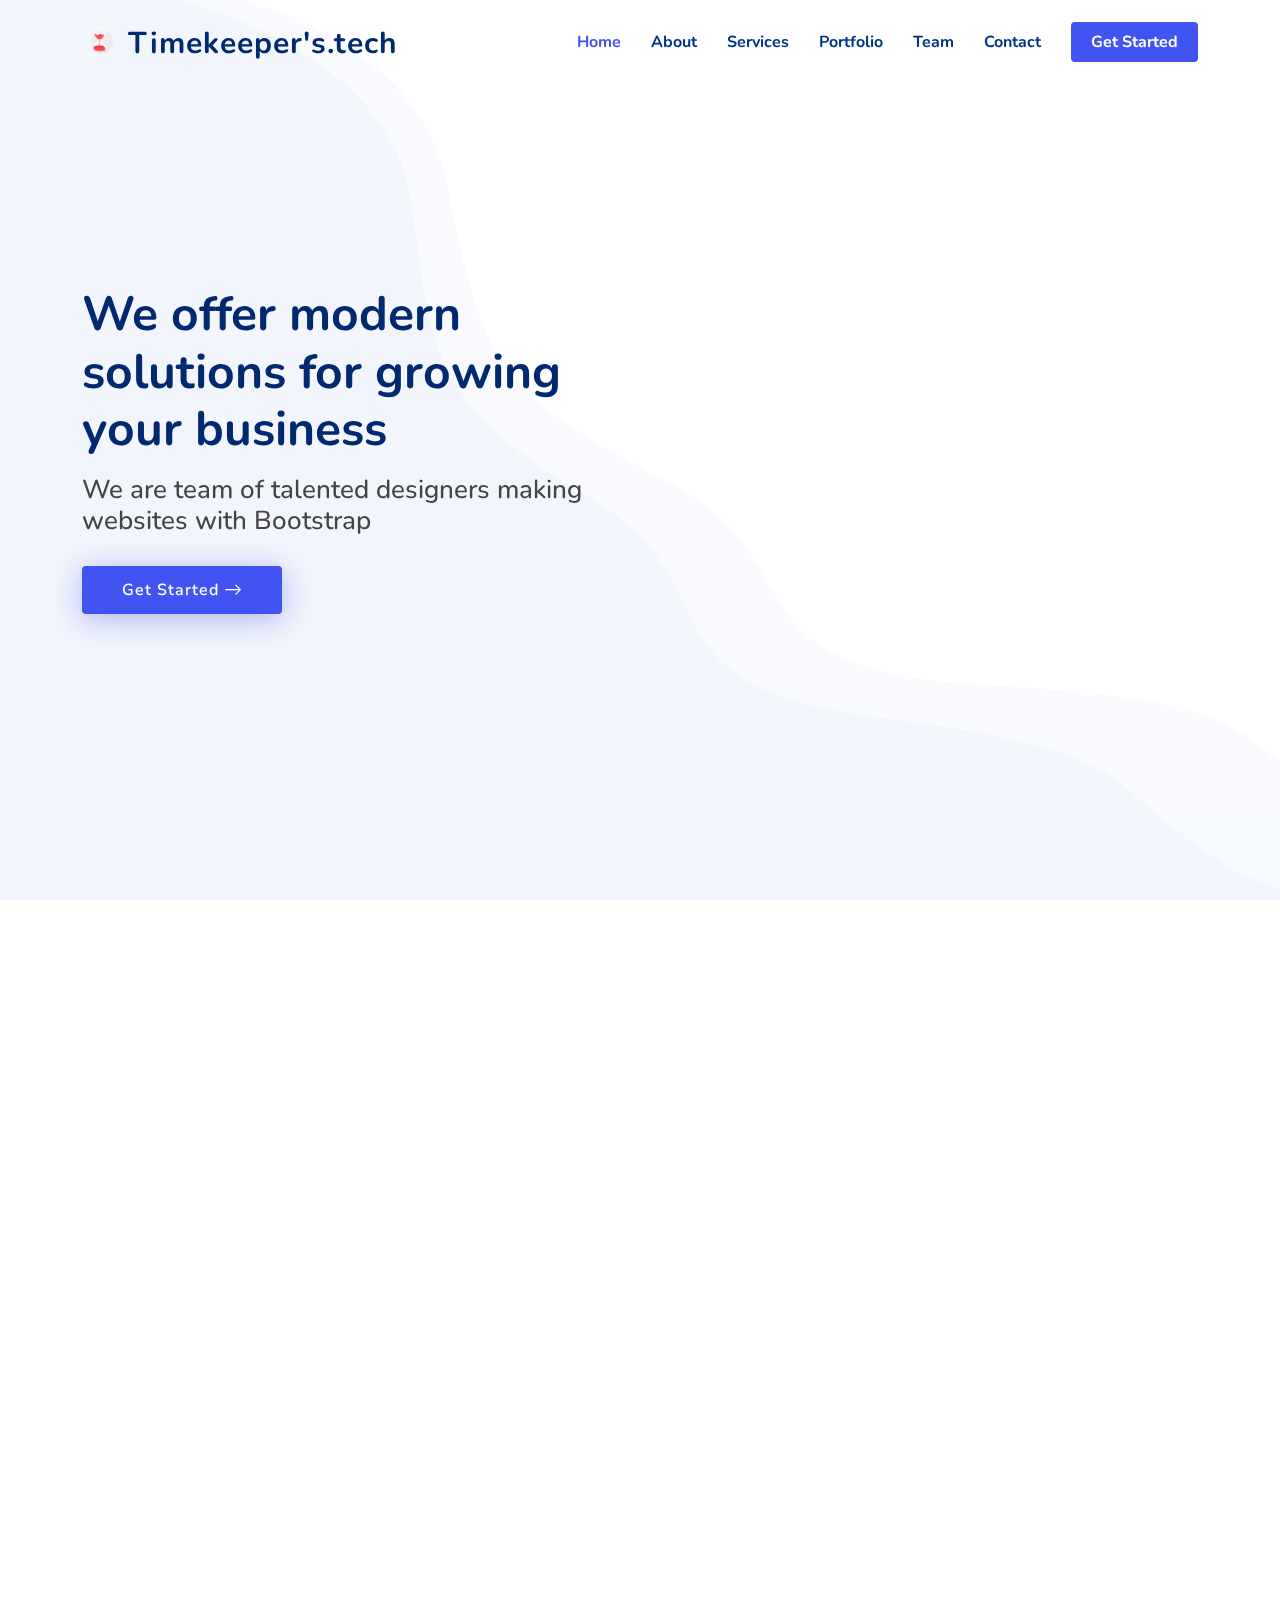
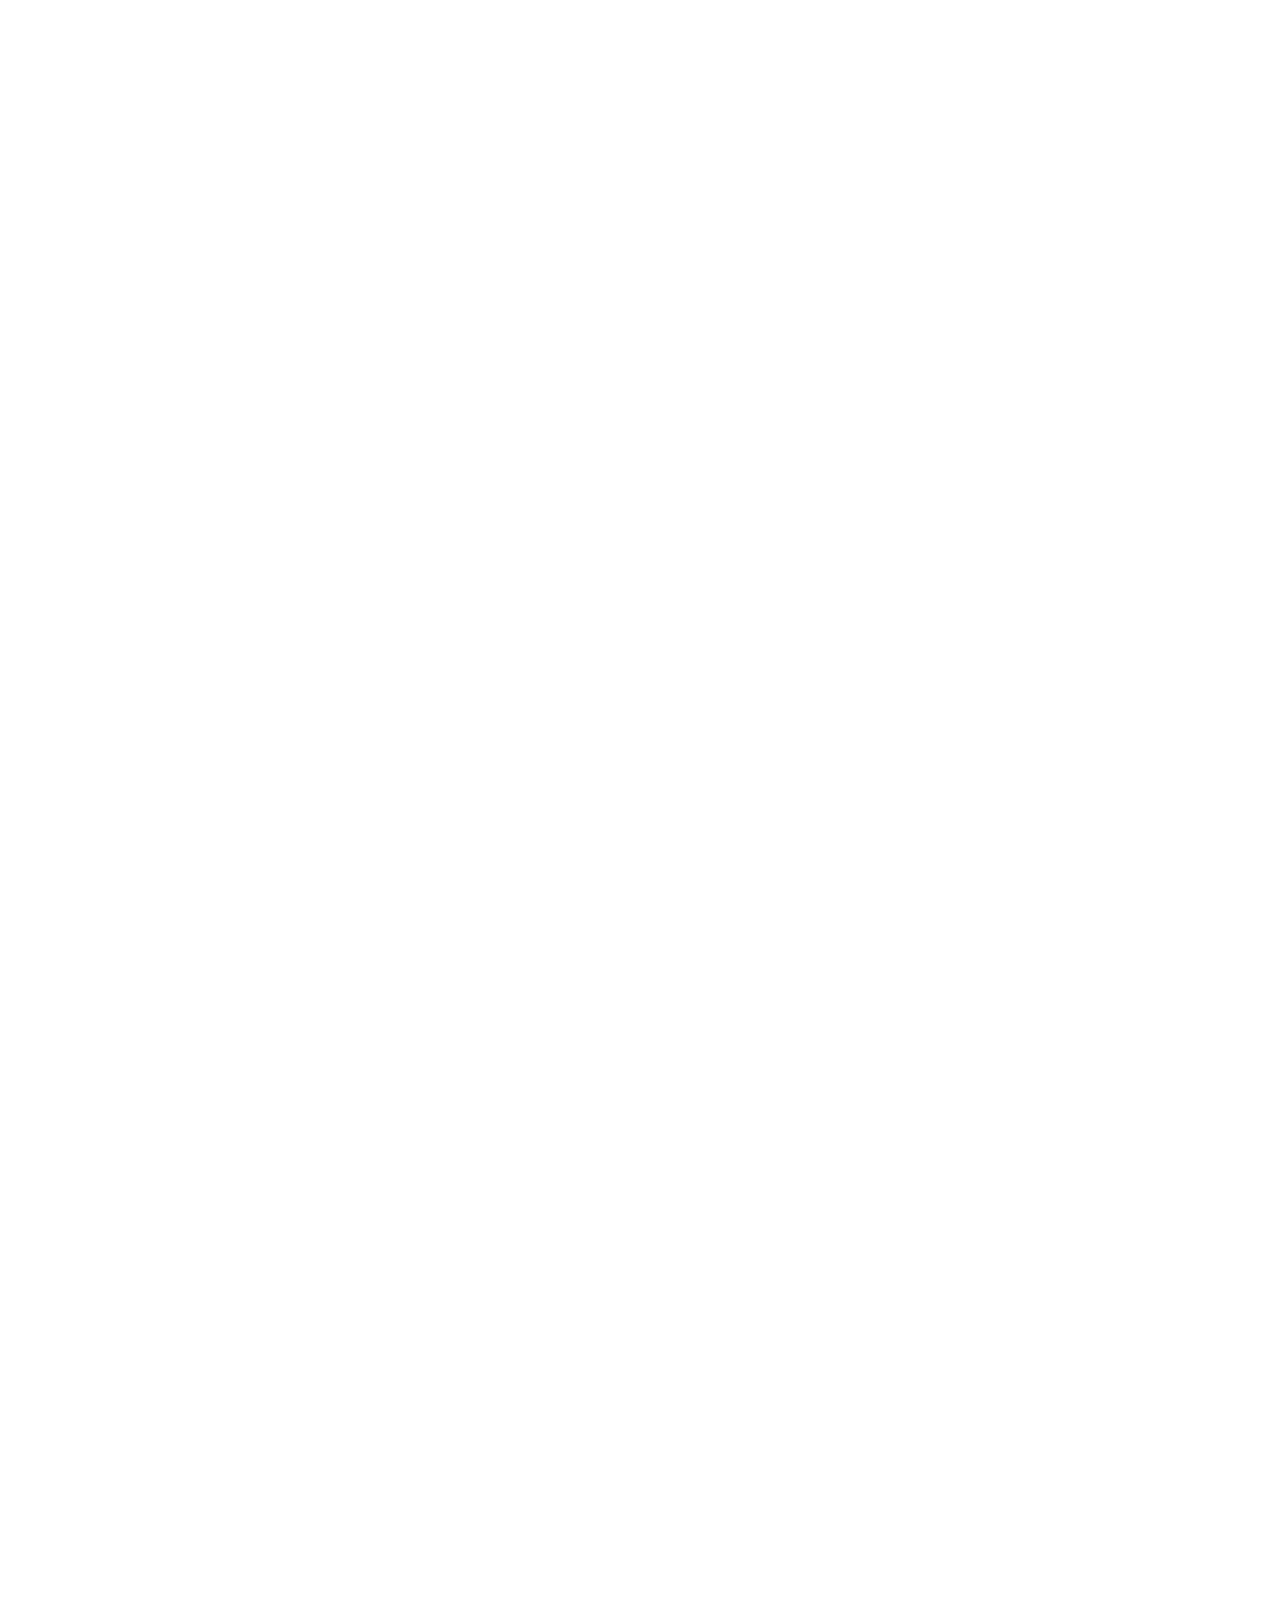
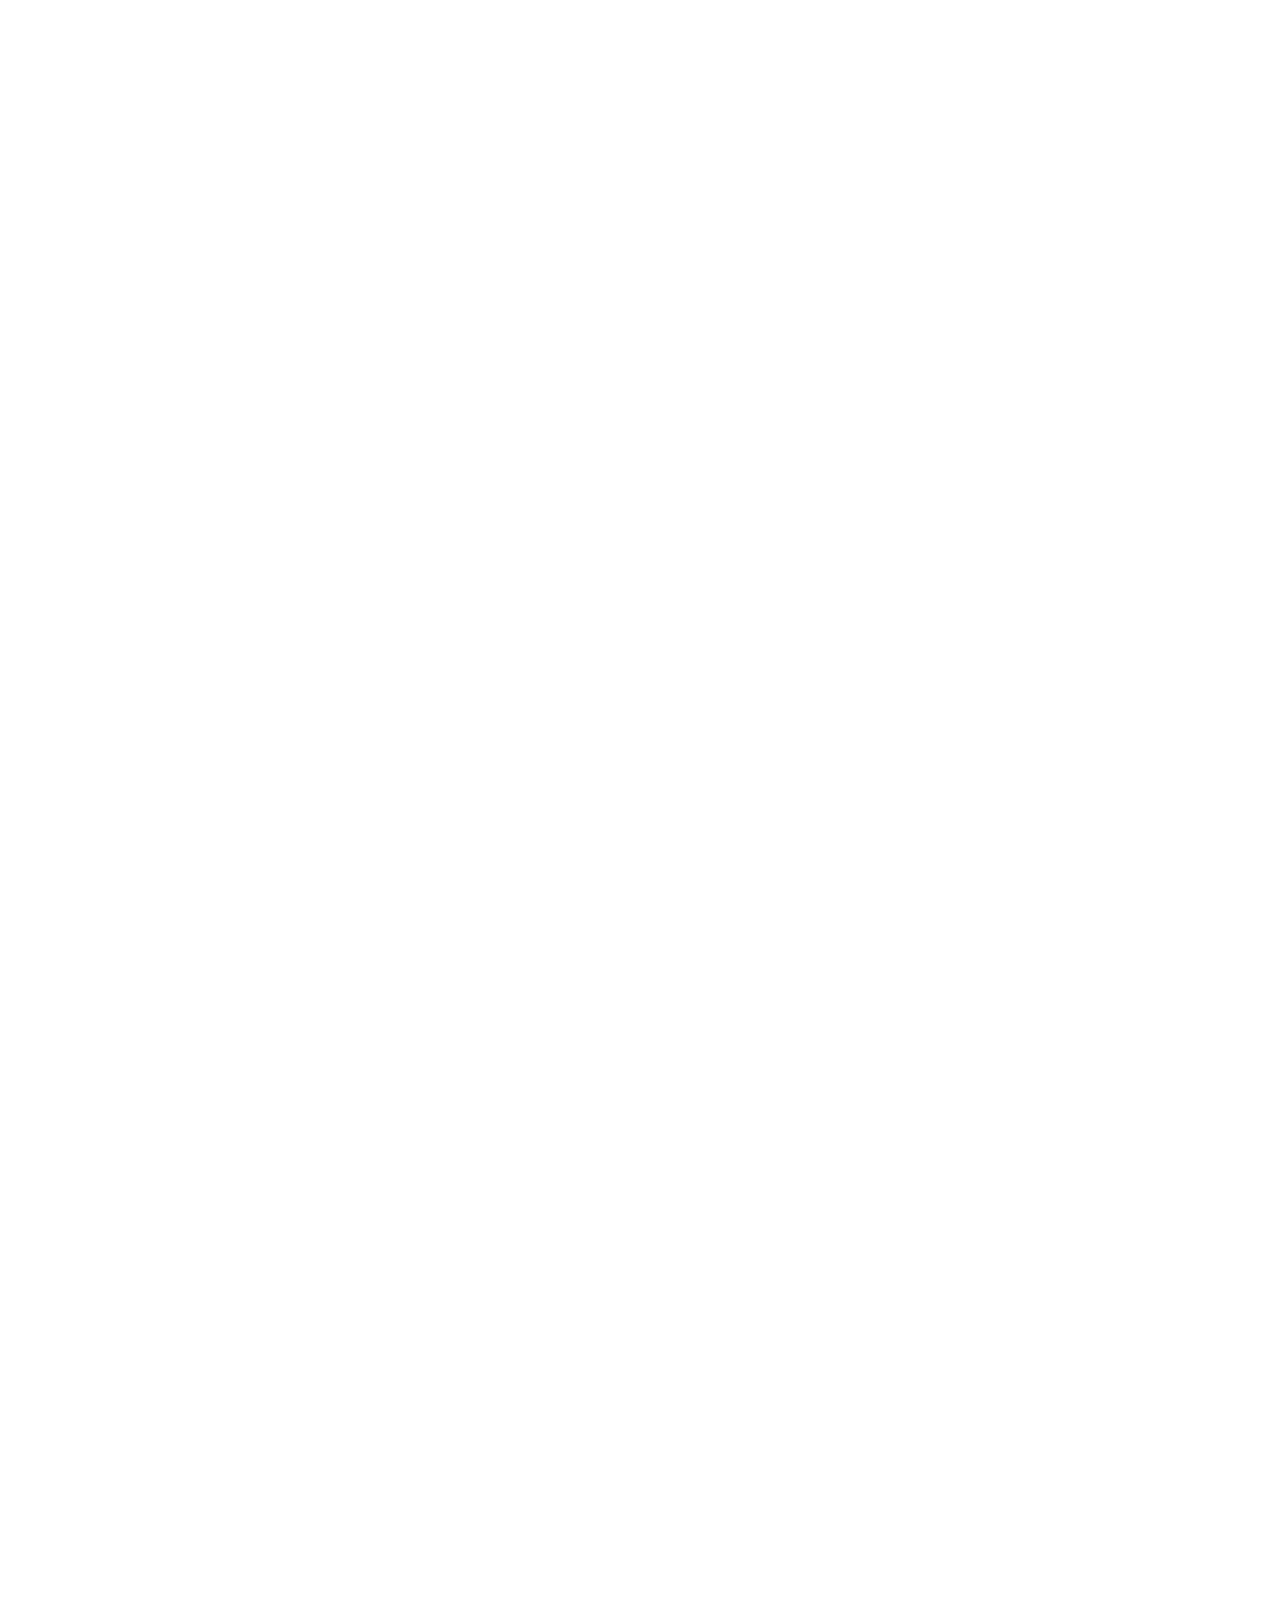
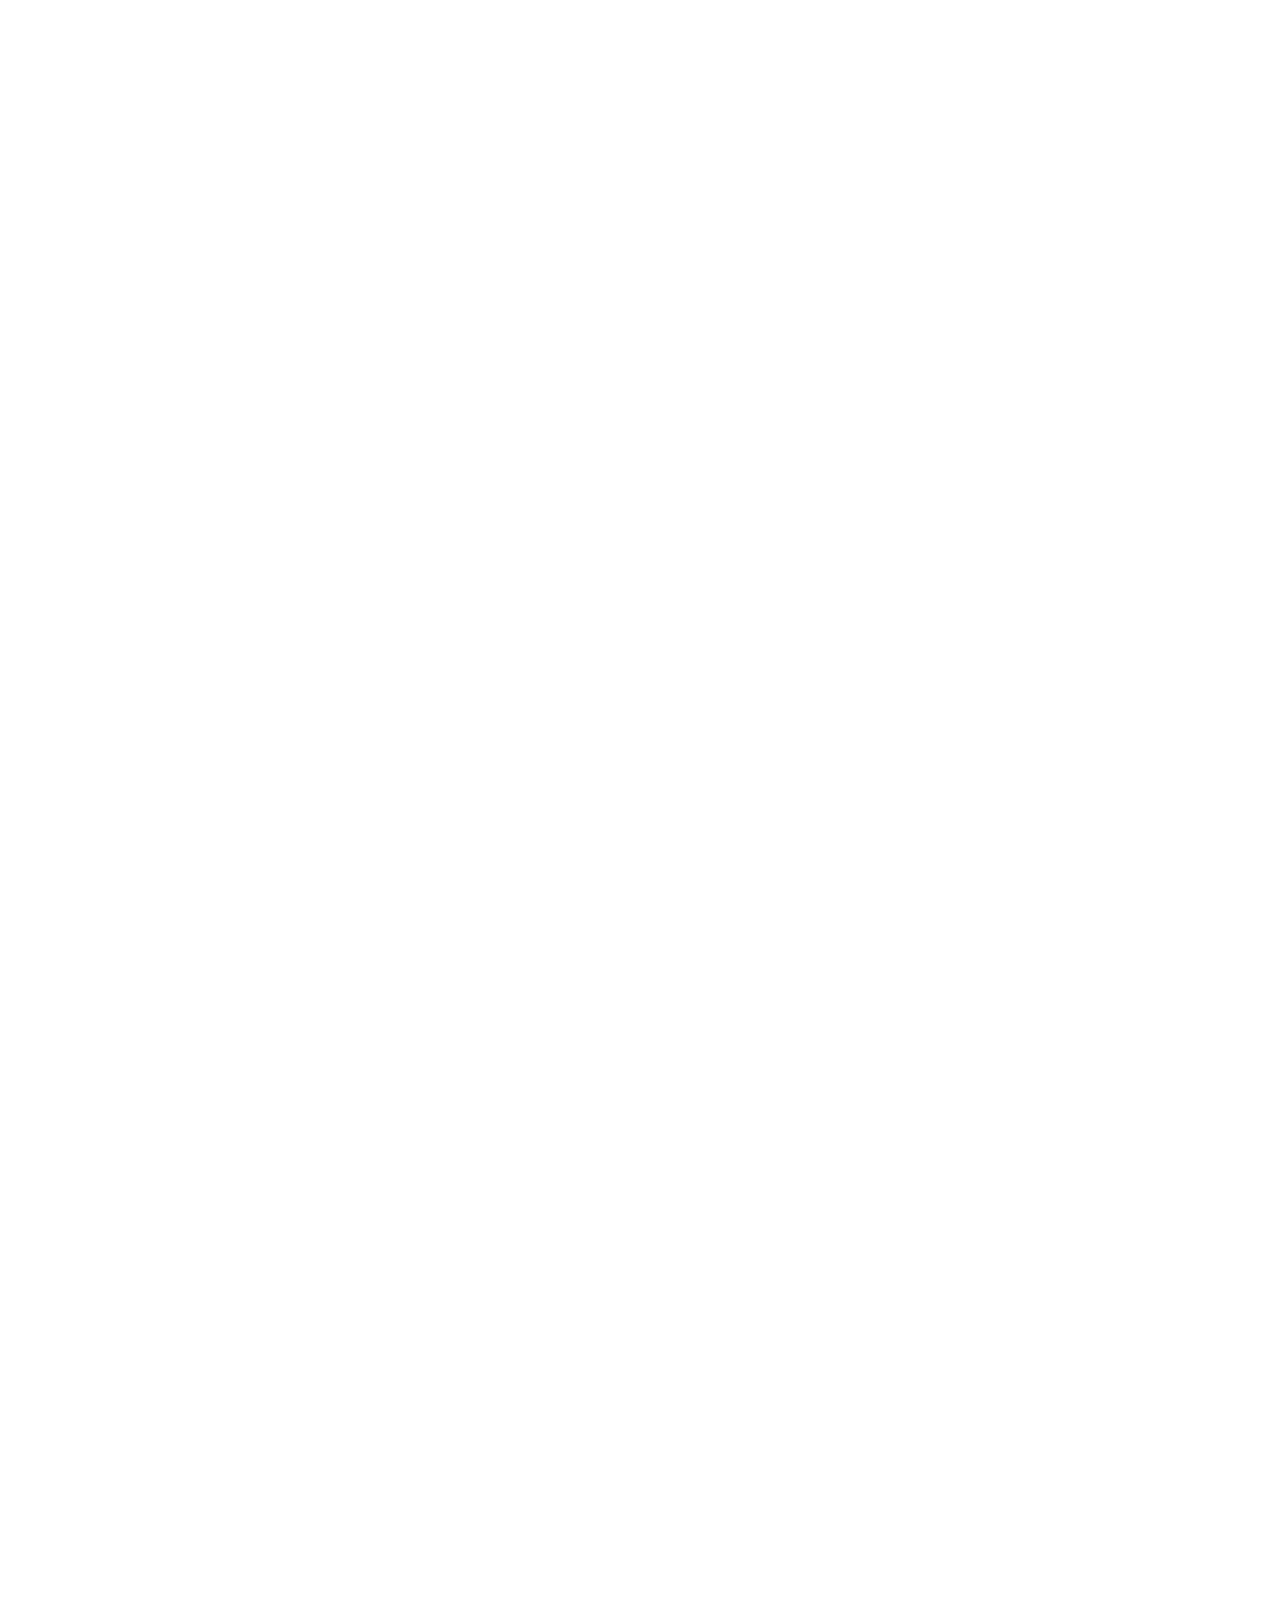
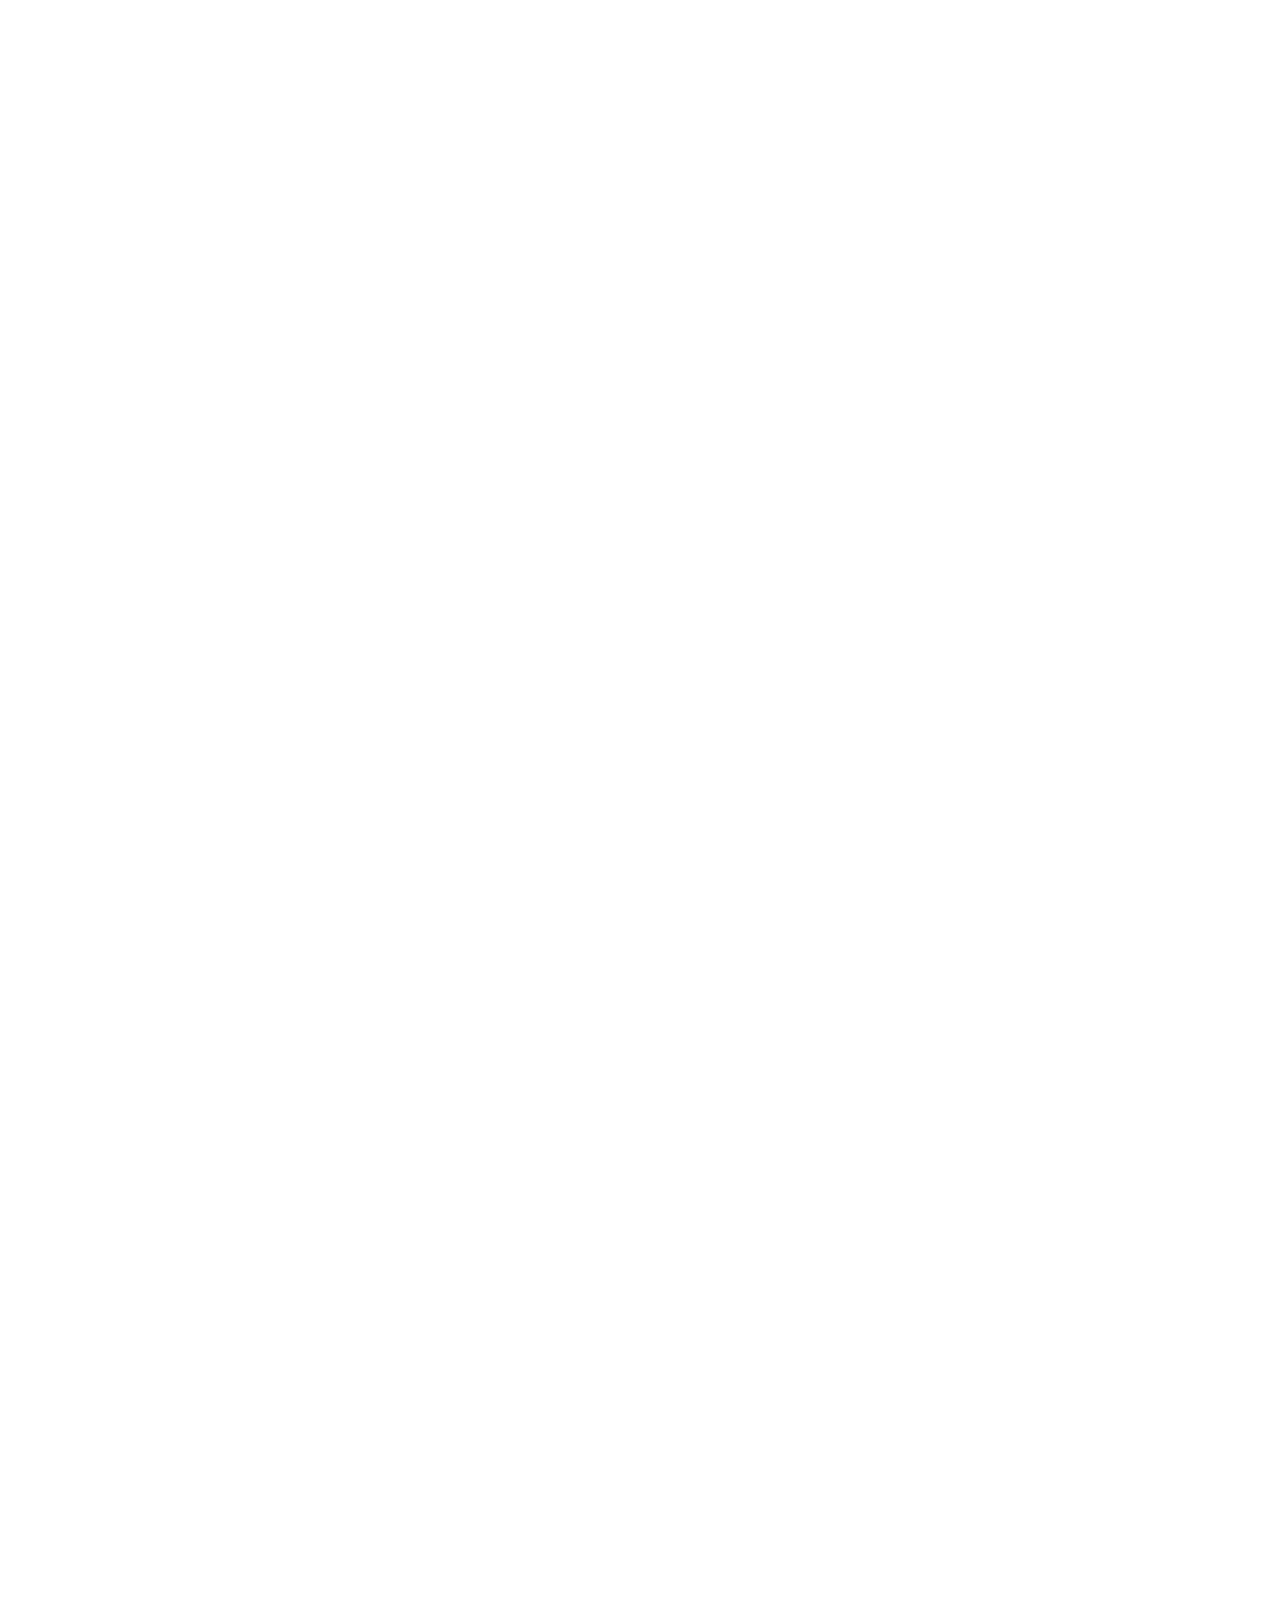
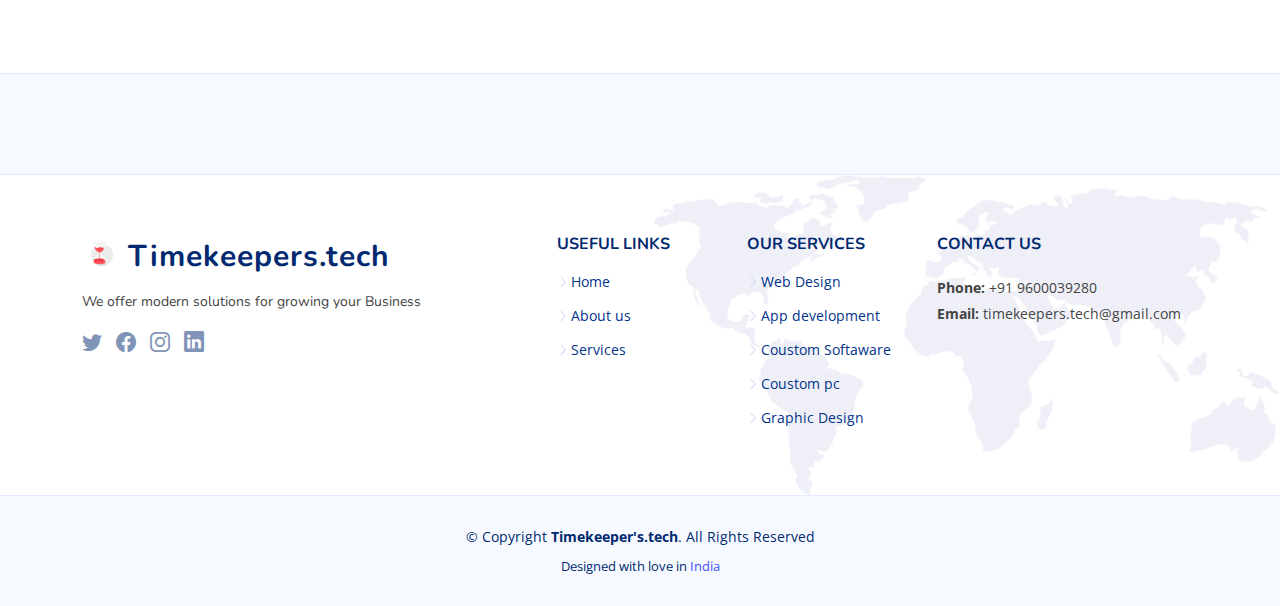
==== index.html @ 96f7e7b1 "gallery-added" ====
<!DOCTYPE html>
<html lang="en">

<head>
  <meta charset="utf-8">
  <meta content="width=device-width, initial-scale=1.0" name="viewport">

  <title>Timekeeper's.tech</title>
  <meta content="" name="description">

  <meta content="" name="keywords">

  <!-- Favicons -->
  <link href="assets/img/favicon.png" rel="icon">
  <link href="assets/img/apple-touch-icon.png" rel="apple-touch-icon">

  <!-- Google Fonts -->
  <link href="https://fonts.googleapis.com/css?family=Open+Sans:300,300i,400,400i,600,600i,700,700i|Nunito:300,300i,400,400i,600,600i,700,700i|Poppins:300,300i,400,400i,500,500i,600,600i,700,700i" rel="stylesheet">

  <!-- Vendor CSS Files -->
  <link href="assets/vendor/bootstrap/css/bootstrap.min.css" rel="stylesheet">
  <link href="assets/vendor/bootstrap-icons/bootstrap-icons.css" rel="stylesheet">
  <link href="assets/vendor/aos/aos.css" rel="stylesheet">
  <link href="assets/vendor/remixicon/remixicon.css" rel="stylesheet">
  <link href="assets/vendor/swiper/swiper-bundle.min.css" rel="stylesheet">
  <link href="assets/vendor/glightbox/css/glightbox.min.css" rel="stylesheet">

  <!-- Template Main CSS File -->
  <link href="assets/css/style.css" rel="stylesheet">
  <!-- Particle -->
  <link rel="stylesheet" href="./p/style.css">
<style type="text/css">
  .rotate {
  animation: rotation 10s infinite linear;
  position: relative;
}

@keyframes rotation {
  from {
    transform: rotate(0deg);
  }
  to {
    transform: rotate(359deg);
  }
}
</style>
</head>

<body>

  <!-- ======= Header ======= -->
  <header id="header" class="header fixed-top">
    <div class="container-fluid container-xl d-flex align-items-center justify-content-between">

      <a href="index.html" class="logo d-flex align-items-center">
        <img src="assets/img/logo.png" alt="">
        <span>Timekeeper's</span><span><br>.tech</br></span>
      </a>

      <nav id="navbar" class="navbar">
        <ul>
          <li><a class="nav-link scrollto active" href="#hero">Home</a></li>
          <li><a class="nav-link scrollto" href="#about">About</a></li>
          <li><a class="nav-link scrollto" href="#services">Services</a></li>
          <li><a class="nav-link scrollto" href="#portfolio">Portfolio</a></li>
          <li><a class="nav-link scrollto" href="#team">Team</a></li>
          <li><a class="nav-link scrollto" href="#contact">Contact</a></li>
          <li><a class="getstarted scrollto" href="#about">Get Started</a></li>
        </ul>
        <i class="bi bi-list mobile-nav-toggle"></i>
      </nav><!-- .navbar -->

    </div>
  </header><!-- End Header -->

  <!-- ======= Hero Section ======= -->
  <section id="hero" class="hero d-flex align-items-center">

    <div class="container">
      <div class="row">
        <div class="col-lg-6 d-flex flex-column justify-content-center">
          <h1 data-aos="fade-up">We offer modern solutions for growing your business</h1>
          <h2 data-aos="fade-up" data-aos-delay="400">We are team of talented designers making websites with Bootstrap</h2>
          <div data-aos="fade-up" data-aos-delay="600">
            <div class="text-center text-lg-start">
              <a href="#about" class="btn-get-started scrollto d-inline-flex align-items-center justify-content-center align-self-center">
                <span>Get Started</span>
                <i class="bi bi-arrow-right"></i>
              </a>
            </div>
          </div>
        </div>
        <div class="col-lg-6 hero-img" >
          <!-- Particle -->
         <div class="rotate" id="particle-slider">
      <div class="slides">
        <div id="first-slide"  class="slide" data-src=" [data-uri]">
        </div>
      </div>
      <canvas  class="draw"></canvas>
      <div></div>
  </div>
  <!-- Particle -->
        </div>
      </div>
    </div>

  </section><!-- End Hero -->

  <main id="main">
    <!-- ======= About Section ======= -->
    <section id="about" class="about">

      <div class="container" data-aos="fade-up">
        <div class="row gx-0">

          <div class="col-lg-6 d-flex flex-column justify-content-center" data-aos="fade-up" data-aos-delay="200">
            <div class="content">
              <h3>Who We Are</h3>
              <h2>Timekeeper's.tech is a start-up. </h2>
              <p>
               which enhance every top-notch innovative idea to solve customer's digital oriented problem...It may be a website,software or mobile application we are here to help you to solve all your problem in less cost basis....A personalized web design that puts you first. Your website and computer application for your business & happiness delivered to your door with Timekeeper's.tech.
              </p>
              <div class="text-center text-lg-start">
                <a href="#" class="btn-read-more d-inline-flex align-items-center justify-content-center align-self-center">
                  <!-- <span>Read More</span> -->
                  <!-- <i class="bi bi-arrow-right"></i> -->
                </a>
              </div>
            </div>
          </div>

          <div class="col-lg-6 d-flex align-items-center" data-aos="zoom-out" data-aos-delay="200">
            <img src="assets/img/about.jpg" class="img-fluid" alt="">
          </div>

        </div>
      </div>

    </section><!-- End About Section -->

    <!-- ======= Values Section ======= -->
    <section id="values" class="values">

      <div class="container" data-aos="fade-up">

        <header class="section-header">
          <h2>Our Values</h2>
          <p>" I's not hard to make decisions when you know what our values are"</p>
        </header>

        <div class="row">

          <div class="col-lg-4">
            <div class="box" data-aos="fade-up" data-aos-delay="200">
              <img src="assets/img/values-1.png" class="img-fluid" alt="">
              <h3>Cost effective</h3>
              <p>We adore you and make your deal with less cost and more effective.</p>
            </div>
          </div>

          <div class="col-lg-4 mt-4 mt-lg-0">
            <div class="box" data-aos="fade-up" data-aos-delay="400">
              <img src="assets/img/values-2.png" class="img-fluid" alt="">
              <h3>Design Value</h3>
              <p>We help you to create your site with more efficient and eligant way which helps to grab your business high.</p>
            </div>
          </div>

          <div class="col-lg-4 mt-4 mt-lg-0">
            <div class="box" data-aos="fade-up" data-aos-delay="600">
              <img src="assets/img/values-3.png" class="img-fluid" alt="">
              <h3>On time solution</h3>
              <p>we are timekeeper's who know your time value well and solve you problem @ a time margin.</p>
            </div>
          </div>

        </div>

      </div>

    </section><!-- End Values Section -->

    <!-- ======= Counts Section ======= -->
    <section id="counts" class="counts">
      <div class="container" data-aos="fade-up">

        <div class="row gy-4">

          <div class="col-lg-3 col-md-6">
            <div class="count-box">
              <i class="bi bi-emoji-smile"></i>
              <div>
                <span data-purecounter-start="0" data-purecounter-end="5" data-purecounter-duration="1" class="purecounter"></span>
                <p>Happy Clients</p>
              </div>
            </div>
          </div>

          <div class="col-lg-3 col-md-6">
            <div class="count-box">
              <i class="bi bi-journal-richtext" style="color: #ee6c20;"></i>
              <div>
                <span data-purecounter-start="0" data-purecounter-end="10" data-purecounter-duration="1" class="purecounter"></span>
                <p>Projects</p>
              </div>
            </div>
          </div>

          <div class="col-lg-3 col-md-6">
            <div class="count-box">
              <i class="bi bi-headset" style="color: #15be56;"></i>
              <div>
                <span data-purecounter-start="0" data-purecounter-end="24" data-purecounter-duration="1" class="purecounter"></span>
                <p>Hours Of Support</p>
              </div>
            </div>
          </div>

          <div class="col-lg-3 col-md-6">
            <div class="count-box">
              <i class="bi bi-people" style="color: #bb0852;"></i>
              <div>
                <span data-purecounter-start="0" data-purecounter-end="10" data-purecounter-duration="1" class="purecounter"></span>
                <p>Hard Workers</p>
              </div>
            </div>
          </div>

        </div>

      </div>
    </section><!-- End Counts Section -->

    <!-- ======= Features Section ======= -->
    <section id="features" class="features">

      <div class="container" data-aos="fade-up">

        <header class="section-header">
          <h2>Features</h2>
         <!--  <p>Laboriosam et omnis fuga quis dolor direda fara</p> -->
        </header>

        <div class="row">

          <div class="col-lg-6">
            <img src="assets/img/features.png" class="img-fluid" alt="">
          </div>

          <div class="col-lg-6 mt-5 mt-lg-0 d-flex">
            <div class="row align-self-center gy-4">

              <div class="col-md-6" data-aos="zoom-out" data-aos-delay="200">
                <div class="feature-box d-flex align-items-center">
                  <i class="bi bi-check"></i>
                  <h3>The Best UI design</h3>
                </div>
              </div>

              <div class="col-md-6" data-aos="zoom-out" data-aos-delay="300">
                <div class="feature-box d-flex align-items-center">
                  <i class="bi bi-check"></i>
                  <h3>Customer using interface</h3>
                </div>
              </div>

              <div class="col-md-6" data-aos="zoom-out" data-aos-delay="400">
                <div class="feature-box d-flex align-items-center">
                  <i class="bi bi-check"></i>
                  <h3>Best maintenance package</h3>
                </div>
              </div>

              <div class="col-md-6" data-aos="zoom-out" data-aos-delay="500">
                <div class="feature-box d-flex align-items-center">
                  <i class="bi bi-check"></i>
                  <h3>100% Secured</h3>
                </div>
              </div>

              <div class="col-md-6" data-aos="zoom-out" data-aos-delay="600">
                <div class="feature-box d-flex align-items-center">
                  <i class="bi bi-check"></i>
                  <h3>Best update package</h3>
                </div>
              </div>

              <!-- <div class="col-md-6" data-aos="zoom-out" data-aos-delay="700">
                <div class="feature-box d-flex align-items-center">
                  <i class="bi bi-check"></i>
                  <h3>Repellendus mollitia</h3> -->
                </div>
              </div>

            </div>
          </div>

        </div> <!-- / row -->

        <!-- Feature Tabs -->
        <!-- <div class="row feture-tabs" data-aos="fade-up">
          <div class="col-lg-6">
            <h3>Neque officiis dolore maiores et exercitationem quae est seda lidera pat claero</h3> -->

            <!-- Tabs -->
            <!-- <ul class="nav nav-pills mb-3">
              <li>
                <a class="nav-link active" data-bs-toggle="pill" href="#tab1">Saepe fuga</a>
              </li>
              <li>
                <a class="nav-link" data-bs-toggle="pill" href="#tab2">Voluptates</a>
              </li>
              <li>
                <a class="nav-link" data-bs-toggle="pill" href="#tab3">Corrupti</a>
              </li>
            </ul> --><!-- End Tabs -->

            <!-- Tab Content -->
            <!-- <div class="tab-content">

              <div class="tab-pane fade show active" id="tab1">
                <p>Consequuntur inventore voluptates consequatur aut vel et. Eos doloribus expedita. Sapiente atque consequatur minima nihil quae aspernatur quo suscipit voluptatem.</p>
                <div class="d-flex align-items-center mb-2">
                  <i class="bi bi-check2"></i>
                  <h4>Repudiandae rerum velit modi et officia quasi facilis</h4>
                </div>
                <p>Laborum omnis voluptates voluptas qui sit aliquam blanditiis. Sapiente minima commodi dolorum non eveniet magni quaerat nemo et.</p>
                <div class="d-flex align-items-center mb-2">
                  <i class="bi bi-check2"></i>
                  <h4>Incidunt non veritatis illum ea ut nisi</h4>
                </div>
                <p>Non quod totam minus repellendus autem sint velit. Rerum debitis facere soluta tenetur. Iure molestiae assumenda sunt qui inventore eligendi voluptates nisi at. Dolorem quo tempora. Quia et perferendis.</p>
              </div> --><!-- End Tab 1 Content -->

              <!-- <div class="tab-pane fade show" id="tab2">
                <p>Consequuntur inventore voluptates consequatur aut vel et. Eos doloribus expedita. Sapiente atque consequatur minima nihil quae aspernatur quo suscipit voluptatem.</p>
                <div class="d-flex align-items-center mb-2">
                  <i class="bi bi-check2"></i>
                  <h4>Repudiandae rerum velit modi et officia quasi facilis</h4>
                </div>
                <p>Laborum omnis voluptates voluptas qui sit aliquam blanditiis. Sapiente minima commodi dolorum non eveniet magni quaerat nemo et.</p>
                <div class="d-flex align-items-center mb-2">
                  <i class="bi bi-check2"></i>
                  <h4>Incidunt non veritatis illum ea ut nisi</h4>
                </div>
                <p>Non quod totam minus repellendus autem sint velit. Rerum debitis facere soluta tenetur. Iure molestiae assumenda sunt qui inventore eligendi voluptates nisi at. Dolorem quo tempora. Quia et perferendis.</p>
              </div> --><!-- End Tab 2 Content -->

              <!-- <div class="tab-pane fade show" id="tab3">
                <p>Consequuntur inventore voluptates consequatur aut vel et. Eos doloribus expedita. Sapiente atque consequatur minima nihil quae aspernatur quo suscipit voluptatem.</p>
                <div class="d-flex align-items-center mb-2">
                  <i class="bi bi-check2"></i>
                  <h4>Repudiandae rerum velit modi et officia quasi facilis</h4>
                </div>
                <p>Laborum omnis voluptates voluptas qui sit aliquam blanditiis. Sapiente minima commodi dolorum non eveniet magni quaerat nemo et.</p>
                <div class="d-flex align-items-center mb-2">
                  <i class="bi bi-check2"></i>
                  <h4>Incidunt non veritatis illum ea ut nisi</h4>
                </div>
                <p>Non quod totam minus repellendus autem sint velit. Rerum debitis facere soluta tenetur. Iure molestiae assumenda sunt qui inventore eligendi voluptates nisi at. Dolorem quo tempora. Quia et perferendis.</p>
              </div> --><!-- End Tab 3 Content -->

           <!--  </div>

          </div>

          <div class="col-lg-6">
            <img src="assets/img/features-2.png" class="img-fluid" alt="">
          </div>

        </div> --><!-- End Feature Tabs -->

        <!-- Feature Icons -->
        <div class="row feature-icons" data-aos="fade-up">
          <h3>How Timekeeper's.tech works?</h3>

          <div class="row">

            <div class="col-xl-4 text-center" data-aos="fade-right" data-aos-delay="100">
              <img src="assets/img/features-3.svg" class="img-fluid p-4" alt="">
            </div>

            <div class="col-xl-8 d-flex content">
              <div class="row align-self-center gy-4">

                <div class="col-md-6 icon-box" data-aos="fade-up">
                  <!-- <i class="ri-line-chart-line"></i> -->
                  <div>
                    <h4>Documentation & Design</h4>
                    <p>This stage plays a wise part in both website and software development our chief executive will meet clients to know there requirement, scop, in-depth analysis of the project and give them a clear picture of how far your success is.</p>
                  </div>
                </div>

                <div class="col-md-6 icon-box" data-aos="fade-up" data-aos-delay="100">
                  <!-- <i class="ri-stack-line"></i> -->
                  <div>
                    <h4>Development</h4>
                    <p>Our top-rated software team embracing highly skilled coders, analyze the documentation with insightful eyes. In this phase, our senior coders employ several discreet modules and tasks where other coders of the team begin working on it. We stick with predefined coding guidelines and make sure to utilize the compiler, debugger, and implementers.
</p>
                  </div>
                </div>

                <div class="col-md-6 icon-box" data-aos="fade-up" data-aos-delay="200">
                  <!-- <i class="ri-brush-4-line"></i> -->
                  <div>
                    <h4>Testing</h4>
                    <p>Testing the functionality of the entire software is mandatory. And, to be honest, we hate bugs. We examine the entire application to verify if the application is designed as per customer requirements. QA and testing teams are fated to find glitches and bugs and report the same to the developers. The cycle repeats until your software is labeled bug-free.
</p>
                  </div>
                </div>

                <div class="col-md-6 icon-box" data-aos="fade-up" data-aos-delay="300">
                 <!--  <i class="ri-magic-line"></i> -->
                  <div>
                    <h4>Deployment</h4>
                    <p>Once we achieve a 100% result in the above phases, we seek feedback and reviews from our project manager. Upon sanctioning, your final software will be launched in the market with highly enabled safety and security options.
</p>
                  </div>
                </div>

              <!--   <div class="col-md-6 icon-box" data-aos="fade-up" data-aos-delay="400">
                  <i class="ri-command-line"></i>
                  <div>
                    <h4>Molestiae dolor</h4>
                    <p>Et fuga et deserunt et enim. Dolorem architecto ratione tensa raptor marte</p>
                  </div>
                </div>

                <div class="col-md-6 icon-box" data-aos="fade-up" data-aos-delay="500">
                  <i class="ri-radar-line"></i>
                  <div>
                    <h4>Explicabo consectetur</h4>
                    <p>Est autem dicta beatae suscipit. Sint veritatis et sit quasi ab aut inventore</p>
                  </div>
                </div> -->

              </div>
            </div>

          </div>

        </div><!-- End Feature Icons -->

      </div>

    </section><!-- End Features Section -->

    <!-- ======= Services Section ======= -->
    <section id="services" class="services">

      <div class="container" data-aos="fade-up">

        <header class="section-header">
          <h2>Consistent Services</h2>
          <p>Varieties of services we provide</p>
        </header>

        <div class="row gy-4">

          <div class="col-lg-4 col-md-6" data-aos="fade-up" data-aos-delay="200">
            <div class="service-box blue">
              <img src="assets/img/undraw_android_jr64.svg" class="img-fluid" alt="">
              <h3>Android app</h3>
              <p>Wanna develop your dream application? 
              <br>find your best android developers in chennai here</br></p>
              <a href="https://api.whatsapp.com/send?phone=+919600039280" target="_blank" class="read-more"><span>Get a Quotat</span> <i class="bi bi-arrow-right"></i></a>
            </div>
          </div>

          <div class="col-lg-4 col-md-6" data-aos="fade-up" data-aos-delay="300">
            <div class="service-box orange">
              <img src="assets/img/undraw_static_website_0107.svg" class="img-fluid" alt="">
              <h3>Web Development </h3>
              <p>Are you looking for a elegant web designing for your office ? <br> Here we gooo.... we are here to develop you a elegant web design are your cost margin and effective.</br></p>
              <a href="https://api.whatsapp.com/send?phone=+919600039280" target="_blank" class="read-more"><span>Get a Quotat</span> <i class="bi bi-arrow-right"></i></a>
            </div>
          </div>

          <div class="col-lg-4 col-md-6" data-aos="fade-up" data-aos-delay="400">
            <div class="service-box green">
              <img src="assets/img/undraw_Code_review_re_woeb.svg" class="img-fluid" alt="">
              <h3>Custom software </h3>
              <p>Wondering where to find the best Optimized software developer who can utilize a wide array of technologies?</p>
              <a href="https://api.whatsapp.com/send?phone=+919600039280" target="_blank" class="read-more"><span>Get a Quotat</span> <i class="bi bi-arrow-right"></i></a>
            </div>
          </div>

          <div class="col-lg-4 col-md-6" data-aos="fade-up" data-aos-delay="500">
            <div class="service-box red">
              <img src="assets/img/undraw_search_engines_nn9e.svg" class="img-fluid" alt="">
              <h3>SEO</h3>
              <p>optimaization is the best tool to succeed in today's compatative world we timekeepers help you to optimize your leadership of brandinng by our best SEO service.</p>
              <a href="https://api.whatsapp.com/send?phone=+919600039280" target="_blank" class="read-more"><span>Get a Quotat</span> <i class="bi bi-arrow-right"></i></a>
            </div>
          </div>

          <div class="col-lg-4 col-md-6" data-aos="fade-up" data-aos-delay="600">
            <div class="service-box purple">
              <img src="assets/img/undraw_bug_fixing_oc7a.svg" class="img-fluid" alt="">
              <h3>Customized PC.</h3>
              <p>Are you dreaming to customize your desktop? <br> We are to help you to customize your PC according to your Dream.</p>
              <a href="https://api.whatsapp.com/send?phone=+919600039280" target="_blank" class="read-more"><span>Get a Quotat</span> <i class="bi bi-arrow-right"></i></a>
            </div>
          </div>

          <div class="col-lg-4 col-md-6" data-aos="fade-up" data-aos-delay="700">
            <div class="service-box pink">
              <img src="assets/img/undraw_Logo_design_re_gfu6.svg" class="img-fluid" alt="">
              <h3>Logo & Business card design</h3>
              <p>you can find a best designing workers with creative mind set  for your cool energetic logo.</p>
              <a href="https://api.whatsapp.com/send?phone=+919600039280" target="_blank" class="read-more"><span>Get a Quotat</span> <i class="bi bi-arrow-right"></i></a>
            </div>
          </div>

        </div>

      </div>

    </section><!-- End Services Section -->



    <!-- ======= Portfolio Section ======= -->
    <section id="portfolio" class="portfolio">

      <div class="container" data-aos="fade-up">

        <header class="section-header">
          <h2>Portfolio</h2>
          <p>Check our latest work</p>
        </header>

        <div class="row" data-aos="fade-up" data-aos-delay="100">
          <div class="col-lg-12 d-flex justify-content-center">
            <ul id="portfolio-flters">
              <li data-filter="*" class="filter-active">All</li>
              <li data-filter=".filter-web">Web</li>
              <li data-filter=".filter-card">Card</li>
              <!-- <li data-filter=".filter-web">Web</li> -->
            </ul>
          </div>
        </div>

        <div class="row gy-4 portfolio-container" data-aos="fade-up" data-aos-delay="200">

          <div class="col-lg-4 col-md-6 portfolio-item filter-web">
            <div class="portfolio-wrap">
              <img src="assets/img/portfolio/portfolio-1.jpg" class="img-fluid" alt="">
              <div class="portfolio-info">
                <h4>Web 1</h4>
                <p>Web</p>
                <div class="portfolio-links">
                  <a href="assets/img/portfolio/portfolio-1.jpg" data-gallery="portfolioGallery" class="portfokio-lightbox" title="App 1"><i class="bi bi-plus"></i></a>
                  <a href="portfolio-details.html" title="More Details"><i class="bi bi-link"></i></a>
                </div>
              </div>
            </div>
          </div>

          <div class="col-lg-4 col-md-6 portfolio-item filter-web">
            <div class="portfolio-wrap">
              <img src="assets/img/portfolio/portfolio-2.jpg" class="img-fluid" alt="">
              <div class="portfolio-info">
                 <h4>Web 2</h4>
                <p>Web</p>
                <div class="portfolio-links">
                  <a href="assets/img/portfolio/portfolio-2.jpg" data-gallery="portfolioGallery" class="portfokio-lightbox" title="Web 3"><i class="bi bi-plus"></i></a>
                  <a href="portfolio-details.html" title="More Details"><i class="bi bi-link"></i></a>
                </div>
              </div>
            </div>
          </div>

          <div class="col-lg-4 col-md-6 portfolio-item filter-web">
            <div class="portfolio-wrap">
              <img src="assets/img/portfolio/portfolio-3.jpg" class="img-fluid" alt="">
              <div class="portfolio-info">
                 <h4>Web 3</h4>
                <p>Web</p>
                <div class="portfolio-links">
                  <a href="assets/img/portfolio/portfolio-3.jpg" data-gallery="portfolioGallery" class="portfokio-lightbox" title="App 2"><i class="bi bi-plus"></i></a>
                  <a href="portfolio-details.html" title="More Details"><i class="bi bi-link"></i></a>
                </div>
              </div>
            </div>
          </div>

          <div class="col-lg-4 col-md-6 portfolio-item filter-card">
            <div class="portfolio-wrap">
              <img src="assets/img/portfolio/portfolio-4.jpg" class="img-fluid" alt="">
              <div class="portfolio-info">
                 <h4>Card 1</h4>
                <p>Card</p>
                <div class="portfolio-links">
                  <a href="assets/img/portfolio/portfolio-4.jpg" data-gallery="portfolioGallery" class="portfokio-lightbox" title="Card 2"><i class="bi bi-plus"></i></a>
                  <a href="portfolio-details.html" title="More Details"><i class="bi bi-link"></i></a>
                </div>
              </div>
            </div>
          </div>

          <div class="col-lg-4 col-md-6 portfolio-item filter-web">
            <div class="portfolio-wrap">
              <img src="assets/img/portfolio/portfolio-5.jpg" class="img-fluid" alt="">
              <div class="portfolio-info">
                <h4>Web 4</h4>
                <p>Web</p>
                <div class="portfolio-links">
                  <a href="assets/img/portfolio/portfolio-5.jpg" data-gallery="portfolioGallery" class="portfokio-lightbox" title="Web 2"><i class="bi bi-plus"></i></a>
                  <a href="portfolio-details.html" title="More Details"><i class="bi bi-link"></i></a>
                </div>
              </div>
            </div>
          </div>

          <div class="col-lg-4 col-md-6 portfolio-item filter-web">
            <div class="portfolio-wrap">
              <img src="assets/img/portfolio/portfolio-6.jpg" class="img-fluid" alt="">
              <div class="portfolio-info">
                 <h4>Web 5</h4>
                <p>Web</p>
                <div class="portfolio-links">
                  <a href="assets/img/portfolio/portfolio-6.jpg" data-gallery="portfolioGallery" class="portfokio-lightbox" title="App 3"><i class="bi bi-plus"></i></a>
                  <a href="portfolio-details.html" title="More Details"><i class="bi bi-link"></i></a>
                </div>
              </div>
            </div>
          </div>

          <div class="col-lg-4 col-md-6 portfolio-item filter-card">
            <div class="portfolio-wrap">
              <img src="assets/img/portfolio/portfolio-7.jpg" class="img-fluid" alt="">
              <div class="portfolio-info">
                <h4>Card 2</h4>
                <p>Card</p>
                <div class="portfolio-links">
                  <a href="assets/img/portfolio/portfolio-7.jpg" data-gallery="portfolioGallery" class="portfokio-lightbox" title="Card 1"><i class="bi bi-plus"></i></a>
                  <a href="portfolio-details.html" title="More Details"><i class="bi bi-link"></i></a>
                </div>
              </div>
            </div>
          </div>

          <div class="col-lg-4 col-md-6 portfolio-item filter-card">
            <div class="portfolio-wrap">
              <img src="assets/img/portfolio/portfolio-8.jpg" class="img-fluid" alt="">
              <div class="portfolio-info">
                <h4>Card 3</h4>
                <p>Card</p>
                <div class="portfolio-links">
                  <a href="assets/img/portfolio/portfolio-8.jpg" data-gallery="portfolioGallery" class="portfokio-lightbox" title="Card 3"><i class="bi bi-plus"></i></a>
                  <a href="portfolio-details.html" title="More Details"><i class="bi bi-link"></i></a>
                </div>
              </div>
            </div>
          </div>

        </div>

      </div>

    </section><!-- End Portfolio Section -->

    <!-- ======= Testimonials Section ======= -->
    <section id="testimonials" class="testimonials">

      <div class="container" data-aos="fade-up">

        <header class="section-header">
          <h2>Testimonials</h2>
          <p>What they are saying about us</p>
        </header>

        <div class="testimonials-slider swiper-container" data-aos="fade-up" data-aos-delay="200">
          <div class="swiper-wrapper">

            <div class="swiper-slide">
              <div class="testimonial-item">
                <div class="stars">
                  <i class="bi bi-star-fill"></i><i class="bi bi-star-fill"></i><i class="bi bi-star-fill"></i><i class="bi bi-star-fill"></i><i class="bi bi-star-fill"></i>
                </div>
                <p>"Excelent aporach towards client even the project ends."</p>
                <div class="profile mt-auto">
                  <img src="assets/img/testimonials/testimonials-1.jpg" class="testimonial-img" alt="">
                  <h3>Nesam Elder care service</h3>
                  <h4>Ceo &amp; Founder</h4>
                </div>
              </div>
            </div><!-- End testimonial item -->

            <div class="swiper-slide">
              <div class="testimonial-item">
                <div class="stars">
                  <i class="bi bi-star-fill"></i><i class="bi bi-star-fill"></i><i class="bi bi-star-fill"></i><i class="bi bi-star-fill"></i><i class="bi bi-star-fill"></i>
                </div>
                <p>"very energitic and fresh idea minded youngeters"</p>
                <div class="profile mt-auto">
                  <img src="assets/img/testimonials/testimonials-2.jpg" class="testimonial-img" alt="">
                  <h3>Nadhi Exports</h3>
                  <h4>CEO of Nadhi Exports</h4>
                </div>
              </div>
            </div><!-- End testimonial item -->

            <div class="swiper-slide">
              <div class="testimonial-item">
                <div class="stars">
                  <i class="bi bi-star-fill"></i><i class="bi bi-star-fill"></i><i class="bi bi-star-fill"></i><i class="bi bi-star-fill"></i><i class="bi bi-star-fill"></i>
                </div>
                <p>"well skilled team members."</p>
                <div class="profile mt-auto">
                  <img src="assets/img/testimonials/testimonials-3.jpg" class="testimonial-img" alt="">
                  <h3>Aiwo digital</h3>
                  <h4>HR</h4>
                </div>
              </div>
            </div><!-- End testimonial item -->

            <div class="swiper-slide">
              <div class="testimonial-item">
                <div class="stars">
                  <i class="bi bi-star-fill"></i><i class="bi bi-star-fill"></i><i class="bi bi-star-fill"></i><i class="bi bi-star-fill"></i><i class="bi bi-star-fill"></i>
                </div>
                <p> "Well organized team work"</p>
                <div class="profile mt-auto">
                  <img src="assets/img/testimonials/testimonials-4.jpg" class="testimonial-img" alt="">
                  <h3>HKP</h3>
                  <h4>Managing derector of HKP</h4>
                </div>
              </div>
            </div><!-- End testimonial item -->

          </div>
          <div class="swiper-pagination"></div>
        </div>

      </div>

    </section><!-- End Testimonials Section -->

    <!-- ======= Team Section ======= -->
    <section id="team" class="team">

      <div class="container" data-aos="fade-up">

        <header class="section-header">
          <h2>Team</h2>
          <p>Our Family</p>
        </header>

        <div class="row gy-4">

          <div class="col-lg-3 col-md-6 d-flex align-items-stretch" data-aos="fade-up" data-aos-delay="100">
            <div class="member">
              <div class="member-img">
                <img src="assets/img/team/team-1.jpg" class="img-fluid" alt="">
                <div class="social">
                  <a href=""><i class="bi bi-twitter"></i></a>
                  <a href=""><i class="bi bi-facebook"></i></a>
                  <a href=""><i class="bi bi-instagram"></i></a>
                  <a href=""><i class="bi bi-linkedin"></i></a>
                </div>
              </div>
              <div class="member-info">
                <h4>Prakash A</h4>
                <span></span>
                <p>A person with a vision of success and mind of kindness </p>
              </div>
            </div>
          </div>

          <div class="col-lg-3 col-md-6 d-flex align-items-stretch" data-aos="fade-up" data-aos-delay="200">
            <div class="member">
              <div class="member-img">
                <img src="assets/img/team/team-2.jpg" class="img-fluid" alt="">
                <div class="social">
                  <a href=""><i class="bi bi-twitter"></i></a>
                  <a href=""><i class="bi bi-facebook"></i></a>
                  <a href=""><i class="bi bi-instagram"></i></a>
                  <a href=""><i class="bi bi-linkedin"></i></a>
                </div>
              </div>
              <div class="member-info">
                <h4>Suriya K</h4>
                <span></span>
                <p>A person with responsibility over the quality outcome Project and Product</p>
              </div>
            </div>
          </div>

          <div class="col-lg-3 col-md-6 d-flex align-items-stretch" data-aos="fade-up" data-aos-delay="300">
            <div class="member">
              <div class="member-img">
                <img src="assets/img/team/team-3.jpg" class="img-fluid" alt="">
                <div class="social">
                  <a href=""><i class="bi bi-twitter"></i></a>
                  <a href=""><i class="bi bi-facebook"></i></a>
                  <a href=""><i class="bi bi-instagram"></i></a>
                  <a href=""><i class="bi bi-linkedin"></i></a>
                </div>
              </div>
              <div class="member-info">
                <h4>Jeeva T</h4>
                <span></span>
                <p>A person Who responsible For all technical stuff.</p>
              </div>
            </div>
          </div>

          <div class="col-lg-3 col-md-6 d-flex align-items-stretch" data-aos="fade-up" data-aos-delay="400">
            <div class="member">
              <div class="member-img">
                <img src="assets/img/team/team-4.jpg" class="img-fluid" alt="">
                <div class="social">
                  <a href=""><i class="bi bi-twitter"></i></a>
                  <a href=""><i class="bi bi-facebook"></i></a>
                  <a href=""><i class="bi bi-instagram"></i></a>
                  <a href=""><i class="bi bi-linkedin"></i></a>
                </div>
              </div>
              <div class="member-info">
                <h4>Govrave purty</h4>
                <span></span>
                <p>A person who is resposible for all hardware product and system custamisation department & an <b>YouTuber</b></p>
              </div>
            </div>
          </div>

        </div>

      </div>

    </section><!-- End Team Section -->

    <!-- ======= Clients Section ======= -->
  <!--   <section id="clients" class="clients">

      <div class="container" data-aos="fade-up">

        <header class="section-header">
          <h2>Our Clients</h2>
          <p>Temporibus omnis officia</p>
        </header>

        <div class="clients-slider swiper-container">
          <div class="swiper-wrapper align-items-center">
            <div class="swiper-slide"><img src="assets/img/clients/client-1.png" class="img-fluid" alt=""></div>
            <div class="swiper-slide"><img src="assets/img/clients/client-2.png" class="img-fluid" alt=""></div>
            <div class="swiper-slide"><img src="assets/img/clients/client-3.png" class="img-fluid" alt=""></div>
            <div class="swiper-slide"><img src="assets/img/clients/client-4.png" class="img-fluid" alt=""></div>
            <div class="swiper-slide"><img src="assets/img/clients/client-5.png" class="img-fluid" alt=""></div>
            <div class="swiper-slide"><img src="assets/img/clients/client-6.png" class="img-fluid" alt=""></div>
            <div class="swiper-slide"><img src="assets/img/clients/client-7.png" class="img-fluid" alt=""></div>
            <div class="swiper-slide"><img src="assets/img/clients/client-8.png" class="img-fluid" alt=""></div>
          </div>
          <div class="swiper-pagination"></div>
        </div>
      </div>

    </section> --><!-- End Clients Section -->

    <!-- ======= Contact Section ======= -->
    <section id="contact" class="contact">

      <div class="container" data-aos="fade-up">

        <header class="section-header">
          <h2>Contact</h2>
          <p>Contact Us</p>
        </header>

        <div class="row gy-4">

          <div class="col-lg-6">

            <div class="row gy-4">
              <div class="col-md-6">
                <div class="info-box">
                  <i class="bi bi-geo-alt"></i>
                  <h3>Address</h3>
                  <p>Chennai,<br>TamilNadu,India</p>
                </div>
              </div>
              <div class="col-md-6">
                <div class="info-box">
                  <i class="bi bi-telephone"></i>
                  <h3>Call Us</h3>
                  <p>+91 9600039280<br>+91 9176266079</p>
                </div>
              </div>
              <div class="col-md-6">
                <div class="info-box">
                  <i class="bi bi-envelope"></i>
                  <h3>Email Us</h3>
                  <p>timekeepers.tech@gmail.com<br></p>
                </div>
              </div>
              <div class="col-md-6">
                <div class="info-box">
                  <i class="bi bi-clock"></i>
                  <h3>Open Hours</h3>
                  <p>Monday - Friday<br>9:00AM - 05:00PM</p>
                </div>
              </div>
            </div>

          </div>

          <div class="col-lg-6">
            <form action="forms/contact.php" method="post" class="php-email-form">
              <div class="row gy-4">

                <div class="col-md-6">
                  <input type="text" name="name" class="form-control" placeholder="Your Name" required>
                </div>

                <div class="col-md-6 ">
                  <input type="email" class="form-control" name="email" placeholder="Your Email" required>
                </div>

                <div class="col-md-12">
                  <input type="text" class="form-control" name="subject" placeholder="Subject" required>
                </div>

                <div class="col-md-12">
                  <textarea class="form-control" name="message" rows="6" placeholder="Message" required></textarea>
                </div>

                <div class="col-md-12 text-center">
                  <div class="loading">Loading</div>
                  <div class="error-message"></div>
                  <div class="sent-message">Your message has been sent. Thank you!</div>

                  <button type="submit">Send Message</button>
                </div>

              </div>
            </form>

          </div>

        </div>

      </div>

    </section><!-- End Contact Section -->

  </main><!-- End #main -->

  <!-- ======= Footer ======= -->
  <footer id="footer" class="footer">

    <div class="footer-newsletter">
      <!-- <div class="container">
        <div class="row justify-content-center">
          <div class="col-lg-12 text-center"> -->
            <!-- <h4>Our Newsletter</h4>
            <p>Tamen quem nulla quae legam multos aute sint culpa legam noster magna</p>
          </div>
          <div class="col-lg-6">
            <form action="" method="post">
              <input type="email" name="email"><input type="submit" value="Subscribe">
            </form> -->
          </div>
        </div>
      </div>
    </div>

    <div class="footer-top">
      <div class="container">
        <div class="row gy-4">
          <div class="col-lg-5 col-md-12 footer-info">
            <a href="index.html" class="logo d-flex align-items-center">
              <img src="assets/img/logo.png" alt="">
              <span>Timekeepers.tech</span>
            </a>
            <p>We offer modern solutions for growing your Business</p>
            <div class="social-links mt-3">
              <a href="#" class="twitter"><i class="bi bi-twitter"></i></a>
              <a href="#" class="facebook"><i class="bi bi-facebook"></i></a>
              <a href="#" class="instagram"><i class="bi bi-instagram bx bxl-instagram"></i></a>
              <a href="#" class="linkedin"><i class="bi bi-linkedin bx bxl-linkedin"></i></a>
            </div>
          </div>

          <div class="col-lg-2 col-6 footer-links">
            <h4>Useful Links</h4>
            <ul>
              <li><i class="bi bi-chevron-right"></i> <a href="#">Home</a></li>
              <li><i class="bi bi-chevron-right"></i> <a href="#">About us</a></li>
              <li><i class="bi bi-chevron-right"></i> <a href="#">Services</a></li>
              <!-- <li><i class="bi bi-chevron-right"></i> <a href="#">Terms of service</a></li>
              <li><i class="bi bi-chevron-right"></i> <a href="#">Privacy policy</a></li> -->
            </ul>
          </div>

          <div class="col-lg-2 col-6 footer-links">
            <h4>Our Services</h4>
            <ul>
              <li><i class="bi bi-chevron-right"></i> <a href="#">Web Design</a></li>
              <li><i class="bi bi-chevron-right"></i> <a href="#">App development</a></li>
              <li><i class="bi bi-chevron-right"></i> <a href="#">Coustom Softaware</a></li>
              <li><i class="bi bi-chevron-right"></i> <a href="#">Coustom pc</a></li>
              <li><i class="bi bi-chevron-right"></i> <a href="#">Graphic Design</a></li>
            </ul>
          </div>

          <div class="col-lg-3 col-md-12 footer-contact text-center text-md-start">
            <h4>Contact Us</h4>
            <p>
              <!-- A108 Adam Street <br>
              New York, NY 535022<br>
              United States <br><br> -->
              <strong>Phone:</strong> +91 9600039280<br>
              <strong>Email:</strong> timekeepers.tech@gmail.com<br>
            </p>

          </div>

        </div>
      </div>
    </div>

    <div class="container">
      <div class="copyright">
        &copy; Copyright <strong><span>Timekeeper's.tech</span></strong>. All Rights Reserved
      </div>
      <div class="credits">
        Designed with love in <a href="#/">India</a>
      </div>
    </div>
  </footer><!-- End Footer -->

  <a href="#" class="back-to-top d-flex align-items-center justify-content-center"><i class="bi bi-arrow-up-short"></i></a>

  <!-- Vendor JS Files -->
  <script src="assets/vendor/bootstrap/js/bootstrap.bundle.js"></script>
  <script src="assets/vendor/aos/aos.js"></script>
  <script src="assets/vendor/php-email-form/validate.js"></script>
  <script src="assets/vendor/swiper/swiper-bundle.min.js"></script>
  <script src="assets/vendor/purecounter/purecounter.js"></script>
  <script src="assets/vendor/isotope-layout/isotope.pkgd.min.js"></script>
  <script src="assets/vendor/glightbox/js/glightbox.min.js"></script>

  <!-- Template Main JS File -->
  <script src="assets/js/main.js"></script>
<!-- partial -->
  <script src="./p/particle.js"></script><script  src="./p/script.js"></script> </body>

</html>
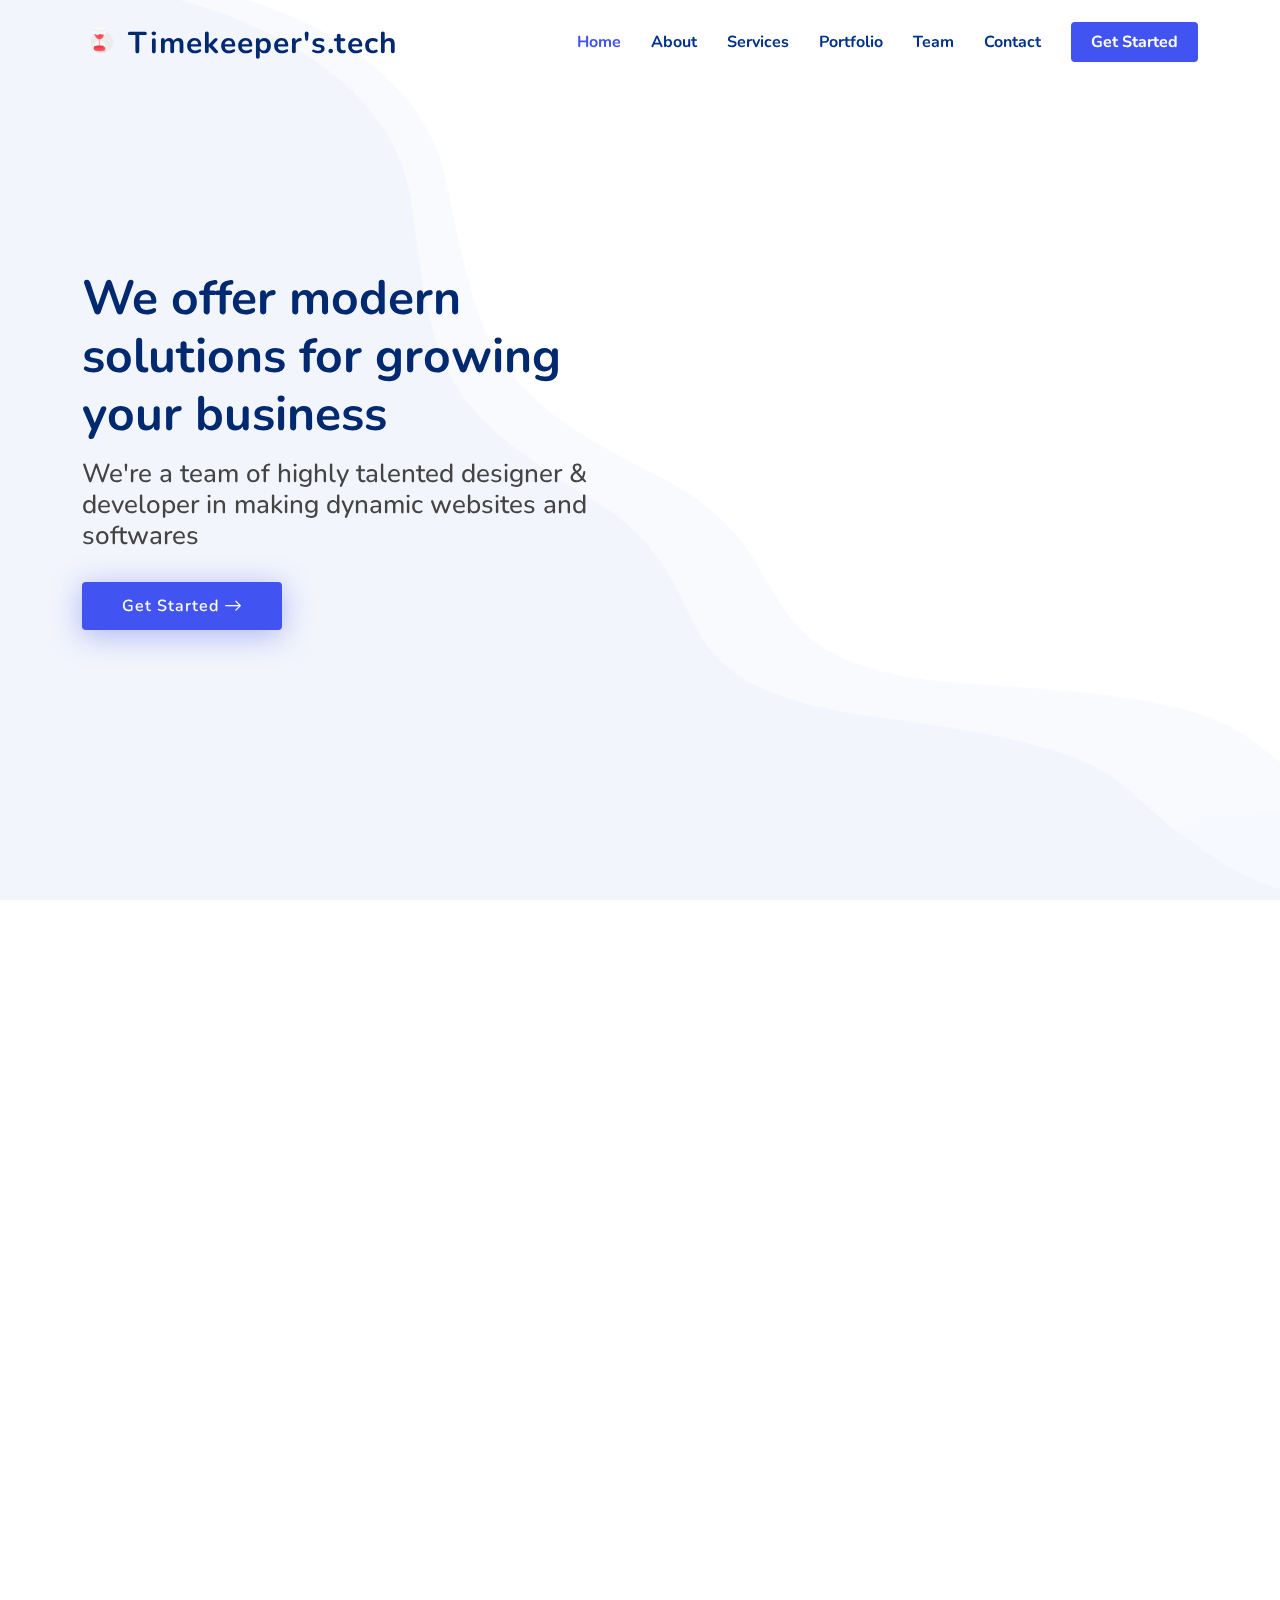
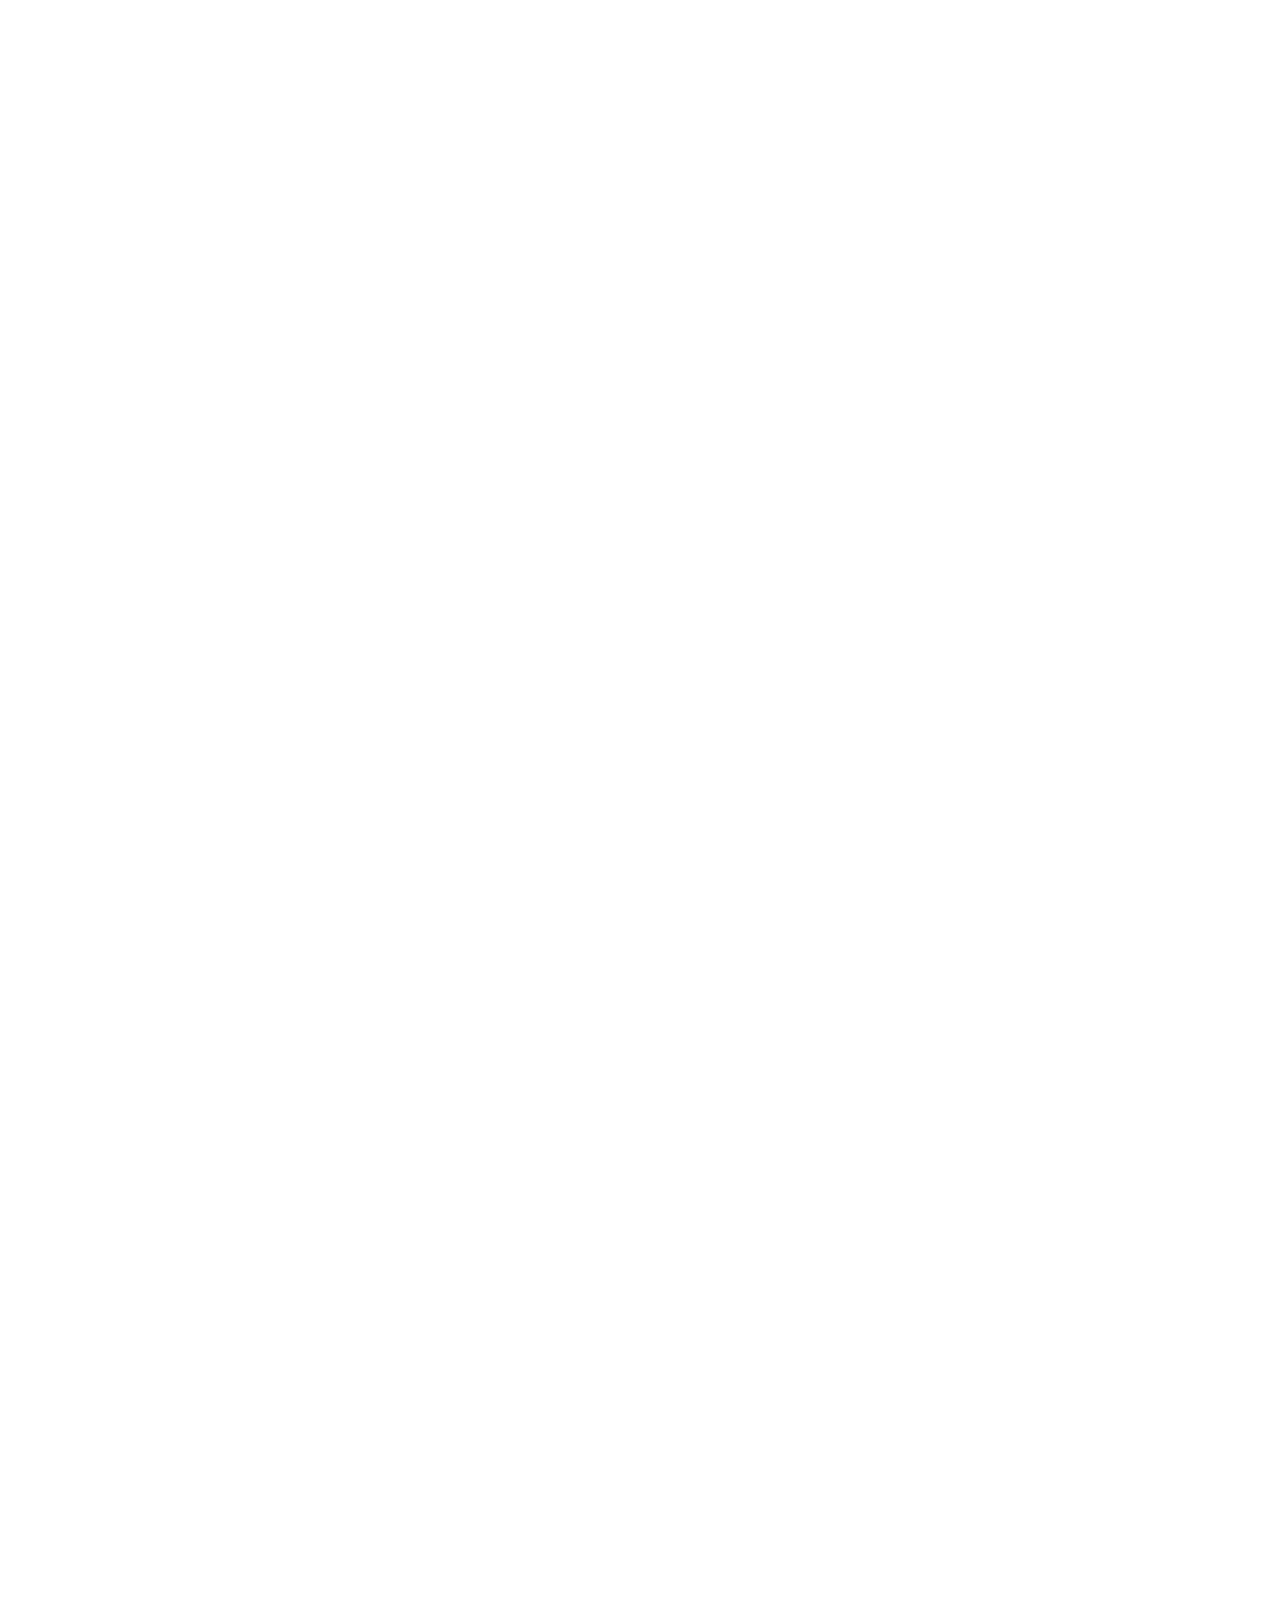
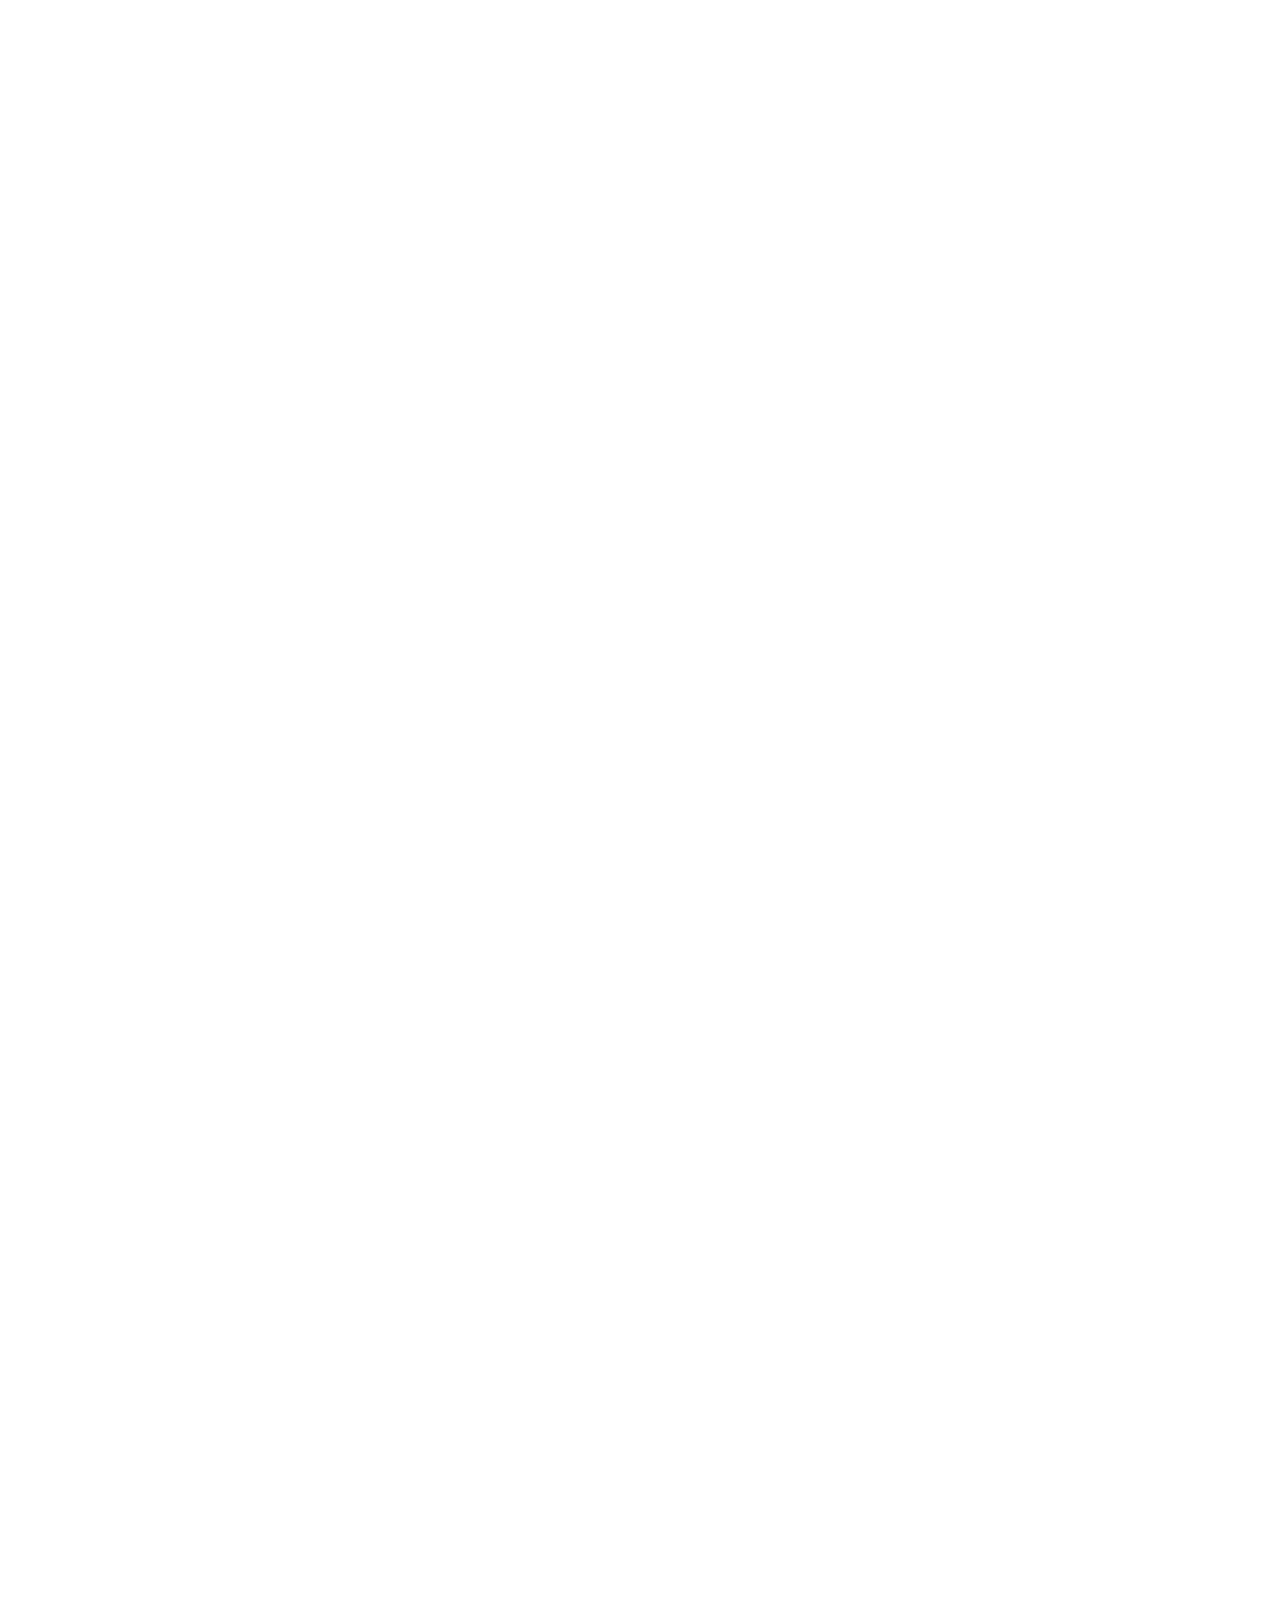
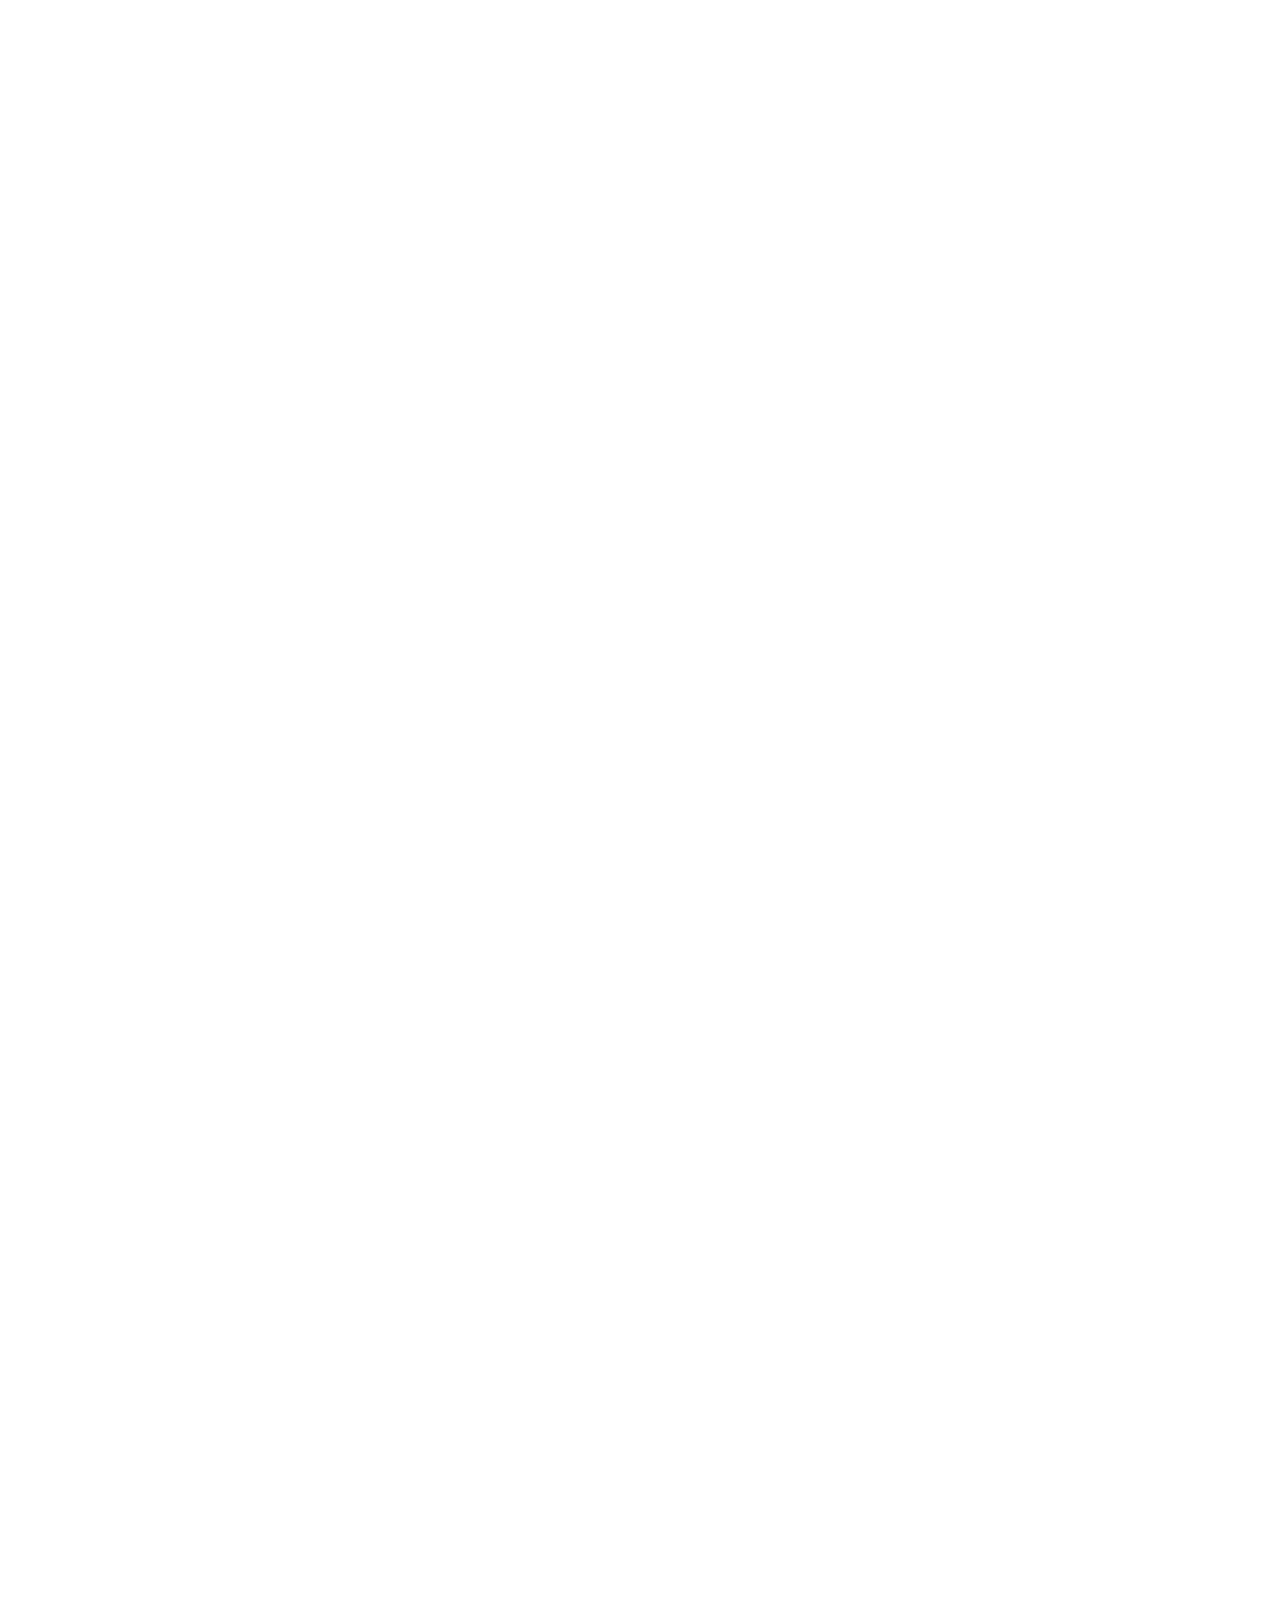
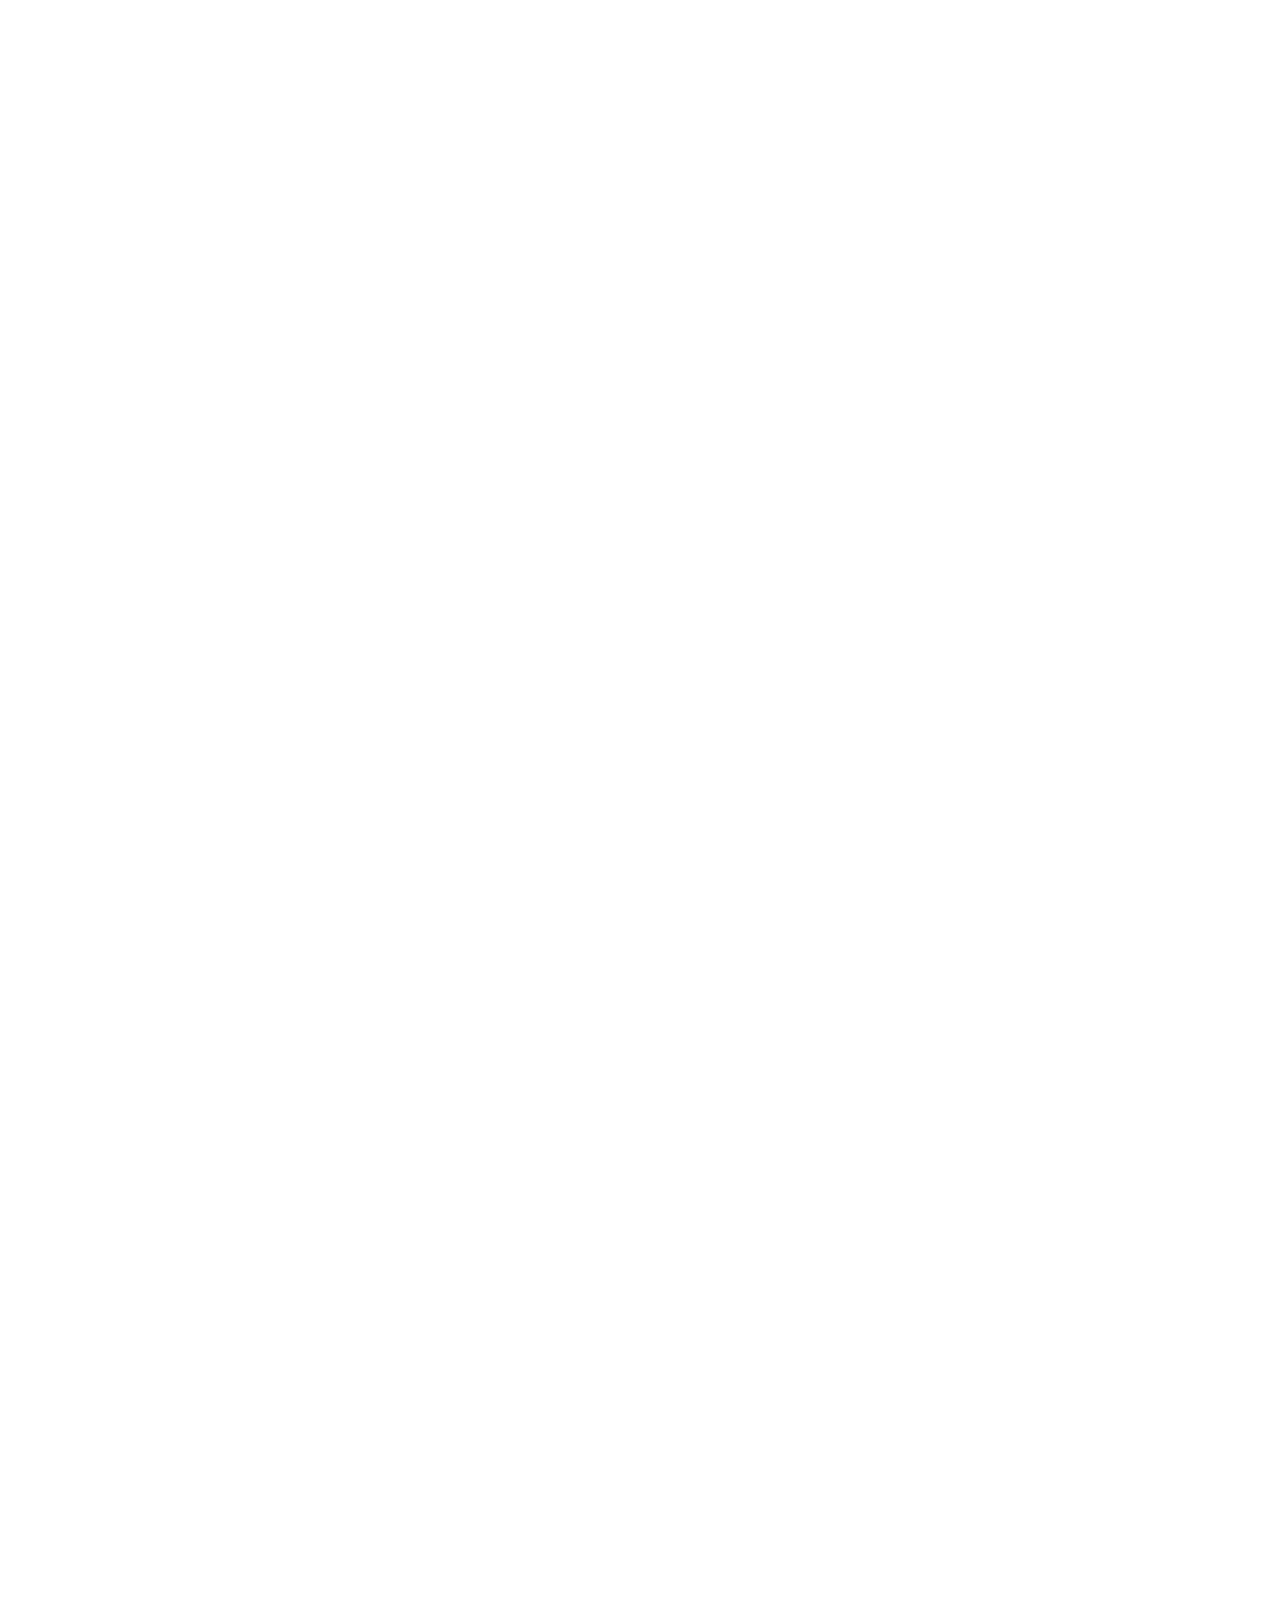
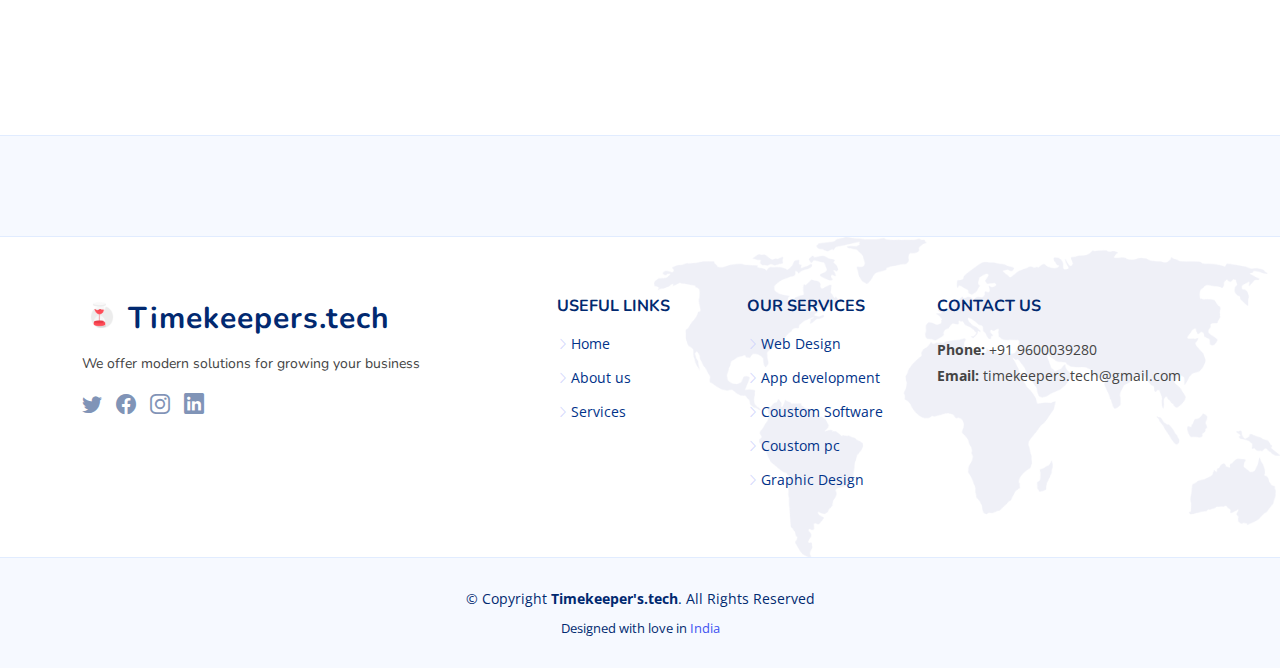
==== commit 4dfad228: "gaurav-modified" ====
--- a/index.html
+++ b/index.html
@@ -80,7 +80,7 @@
       <div class="row">
         <div class="col-lg-6 d-flex flex-column justify-content-center">
           <h1 data-aos="fade-up">We offer modern solutions for growing your business</h1>
-          <h2 data-aos="fade-up" data-aos-delay="400">We are team of talented designers making websites with Bootstrap</h2>
+          <h2 data-aos="fade-up" data-aos-delay="400">We're a team of highly talented designer & developer in making dynamic websites and softwares</h2>
           <div data-aos="fade-up" data-aos-delay="600">
             <div class="text-center text-lg-start">
               <a href="#about" class="btn-get-started scrollto d-inline-flex align-items-center justify-content-center align-self-center">
@@ -119,7 +119,7 @@
               <h3>Who We Are</h3>
               <h2>Timekeeper's.tech is a start-up. </h2>
               <p>
-               which enhance every top-notch innovative idea to solve customer's digital oriented problem...It may be a website,software or mobile application we are here to help you to solve all your problem in less cost basis....A personalized web design that puts you first. Your website and computer application for your business & happiness delivered to your door with Timekeeper's.tech.
+               We enhance every top-notch innovative idea to solve customer's digital oriented problem.  It may be a website, software or mobile application we are here to help you to solve all your problem at an optimal cost.  <!--A personalized web design that puts you first. Your website and computer application for your business & happiness delivered to your door with Timekeeper's.tech.  -->
               </p>
               <div class="text-center text-lg-start">
                 <a href="#" class="btn-read-more d-inline-flex align-items-center justify-content-center align-self-center">
@@ -155,7 +155,7 @@
             <div class="box" data-aos="fade-up" data-aos-delay="200">
               <img src="assets/img/values-1.png" class="img-fluid" alt="">
               <h3>Cost effective</h3>
-              <p>We adore you and make your deal with less cost and more effective.</p>
+              <p>We adore you and make your deal at an afforable price.</p>
             </div>
           </div>
 
@@ -163,7 +163,8 @@
             <div class="box" data-aos="fade-up" data-aos-delay="400">
               <img src="assets/img/values-2.png" class="img-fluid" alt="">
               <h3>Design Value</h3>
-              <p>We help you to create your site with more efficient and eligant way which helps to grab your business high.</p>
+              <p>We help you to create your site in an efficient and elegant way, which helps to grab your customers.
+</p>
             </div>
           </div>
 
@@ -171,7 +172,7 @@
             <div class="box" data-aos="fade-up" data-aos-delay="600">
               <img src="assets/img/values-3.png" class="img-fluid" alt="">
               <h3>On time solution</h3>
-              <p>we are timekeeper's who know your time value well and solve you problem @ a time margin.</p>
+              <p>We provide an accurate solution at a marginal time span.</p>
             </div>
           </div>
 
@@ -261,7 +262,7 @@
               <div class="col-md-6" data-aos="zoom-out" data-aos-delay="300">
                 <div class="feature-box d-flex align-items-center">
                   <i class="bi bi-check"></i>
-                  <h3>Customer using interface</h3>
+                  <h3>Custom user interface</h3>
                 </div>
               </div>
 
@@ -388,7 +389,7 @@
                   <!-- <i class="ri-line-chart-line"></i> -->
                   <div>
                     <h4>Documentation & Design</h4>
-                    <p>This stage plays a wise part in both website and software development our chief executive will meet clients to know there requirement, scop, in-depth analysis of the project and give them a clear picture of how far your success is.</p>
+                    <p>This stage plays a wise part in both development phase, our chief executive will meet the clients to know there actual requirement, scope and make an in-depth analysis of the project and give them a clear picture of how far your success is and keep track of the progress rate with atmost care.</p>
                   </div>
                 </div>
 
@@ -396,7 +397,7 @@
                   <!-- <i class="ri-stack-line"></i> -->
                   <div>
                     <h4>Development</h4>
-                    <p>Our top-rated software team embracing highly skilled coders, analyze the documentation with insightful eyes. In this phase, our senior coders employ several discreet modules and tasks where other coders of the team begin working on it. We stick with predefined coding guidelines and make sure to utilize the compiler, debugger, and implementers.
+                    <p>Our top-rated software team embracing highly skilled coders, analyze the documentation with insightful eyes. In this phase, our senior coders employs several discret module and tasks where other coders of the team begin working on it. We stick with predefined professional guidelines and make sure to utilize the compiler, debugger, and implementers.
 </p>
                   </div>
                 </div>
@@ -405,7 +406,7 @@
                   <!-- <i class="ri-brush-4-line"></i> -->
                   <div>
                     <h4>Testing</h4>
-                    <p>Testing the functionality of the entire software is mandatory. And, to be honest, we hate bugs. We examine the entire application to verify if the application is designed as per customer requirements. QA and testing teams are fated to find glitches and bugs and report the same to the developers. The cycle repeats until your software is labeled bug-free.
+                    <p>Testing the functionality of the entire software is mandatory and to be honest, we hate bugs. We examine the entire application and verify if the application is designed as per the customer requirements and accommodates the functionaly requirements. QA and testing teams are fated to find glitches and bugs and report the same to the developers. The cycle repeats until the software is labeled as bug-free module.
 </p>
                   </div>
                 </div>
@@ -414,7 +415,7 @@
                  <!--  <i class="ri-magic-line"></i> -->
                   <div>
                     <h4>Deployment</h4>
-                    <p>Once we achieve a 100% result in the above phases, we seek feedback and reviews from our project manager. Upon sanctioning, your final software will be launched in the market with highly enabled safety and security options.
+                    <p>Once we achieve a 100% result in the above phases, we seek feedback and reviews from our project manager. Upon sanctioning, the final software will be launched in the market with highly enabled safety and security options.
 </p>
                   </div>
                 </div>
@@ -472,7 +473,7 @@
             <div class="service-box orange">
               <img src="assets/img/undraw_static_website_0107.svg" class="img-fluid" alt="">
               <h3>Web Development </h3>
-              <p>Are you looking for a elegant web designing for your office ? <br> Here we gooo.... we are here to develop you a elegant web design are your cost margin and effective.</br></p>
+              <p>Are you looking for a elegant web designing for your office ? <br> Here we go. we are here to develop you a elegant web design at an afforable price.</br></p>
               <a href="https://api.whatsapp.com/send?phone=+919600039280" target="_blank" class="read-more"><span>Get a Quotat</span> <i class="bi bi-arrow-right"></i></a>
             </div>
           </div>
@@ -490,7 +491,7 @@
             <div class="service-box red">
               <img src="assets/img/undraw_search_engines_nn9e.svg" class="img-fluid" alt="">
               <h3>SEO</h3>
-              <p>optimaization is the best tool to succeed in today's compatative world we timekeepers help you to optimize your leadership of brandinng by our best SEO service.</p>
+              <p>Optimaization is the best tool to succeed in today's compatative world we timekeepers help you to optimize your leadership of branding by our best SEO service.</p>
               <a href="https://api.whatsapp.com/send?phone=+919600039280" target="_blank" class="read-more"><span>Get a Quotat</span> <i class="bi bi-arrow-right"></i></a>
             </div>
           </div>
@@ -656,6 +657,20 @@
             </div>
           </div>
 
+         <!--  <div class="col-lg-4 col-md-6 portfolio-item filter-web">
+            <div class="portfolio-wrap">
+              <img src="assets/img/portfolio/portfolio-9.jpg" class="img-fluid" alt="">
+              <div class="portfolio-info">
+                 <h4>Web 7</h4>
+                <p>Web</p>
+                <div class="portfolio-links">
+                  <a href="assets/img/portfolio/portfolio-9.jpg" data-gallery="portfolioGallery" class="portfokio-lightbox" title="Web 3"><i class="bi bi-plus"></i></a>
+                  <a href="portfolio-details.html" title="More Details"><i class="bi bi-link"></i></a>
+                </div>
+              </div>
+            </div>
+          </div> -->
+
         </div>
 
       </div>
@@ -703,7 +718,7 @@
               </div>
             </div><!-- End testimonial item -->
 
-            <div class="swiper-slide">
+            <!-- <div class="swiper-slide">
               <div class="testimonial-item">
                 <div class="stars">
                   <i class="bi bi-star-fill"></i><i class="bi bi-star-fill"></i><i class="bi bi-star-fill"></i><i class="bi bi-star-fill"></i><i class="bi bi-star-fill"></i>
@@ -715,7 +730,7 @@
                   <h4>HR</h4>
                 </div>
               </div>
-            </div><!-- End testimonial item -->
+            </div> --><!-- End testimonial item -->
 
             <div class="swiper-slide">
               <div class="testimonial-item">
@@ -730,6 +745,8 @@
                 </div>
               </div>
             </div><!-- End testimonial item -->
+
+          
 
           </div>
           <div class="swiper-pagination"></div>
@@ -784,7 +801,7 @@
               <div class="member-info">
                 <h4>Suriya K</h4>
                 <span></span>
-                <p>A person with responsibility over the quality outcome Project and Product</p>
+                <p>A person with responsibility over the quality and optimistic solution of the project</p>
               </div>
             </div>
           </div>
@@ -803,7 +820,7 @@
               <div class="member-info">
                 <h4>Jeeva T</h4>
                 <span></span>
-                <p>A person Who responsible For all technical stuff.</p>
+                <p>A person who is responsible for all technical stuff.</p>
               </div>
             </div>
           </div>
@@ -820,9 +837,9 @@
                 </div>
               </div>
               <div class="member-info">
-                <h4>Govrave purty</h4>
+                <h4>Gaurav Purty</h4>
                 <span></span>
-                <p>A person who is resposible for all hardware product and system custamisation department & an <b>YouTuber</b></p>
+                <p>A person who is resposible for all hardware product and system customization department & a YouTuber</b></p>
               </div>
             </div>
           </div>
@@ -834,7 +851,7 @@
     </section><!-- End Team Section -->
 
     <!-- ======= Clients Section ======= -->
-  <!--   <section id="clients" class="clients">
+    <!-- <section id="clients" class="clients">
 
       <div class="container" data-aos="fade-up">
 
@@ -860,6 +877,51 @@
 
     </section> --><!-- End Clients Section -->
 
+    <!-- ======= Recent Blog Posts Section ======= -->
+    <!-- <section id="recent-blog-posts" class="recent-blog-posts">
+
+      <div class="container" data-aos="fade-up">
+
+        <header class="section-header">
+          <h2>Blog</h2>
+          <p>Recent posts form our Blog</p>
+        </header>
+
+        <div class="row">
+
+          <div class="col-lg-4">
+            <div class="post-box">
+              <div class="post-img"><img src="assets/img/blog/blog-1.jpg" class="img-fluid" alt=""></div>
+              <span class="post-date">Tue, September 15</span>
+              <h3 class="post-title">Eum ad dolor et. Autem aut fugiat debitis voluptatem consequuntur sit</h3>
+              <a href="blog-singe.html" class="readmore stretched-link mt-auto"><span>Read More</span><i class="bi bi-arrow-right"></i></a>
+            </div>
+          </div>
+
+          <div class="col-lg-4">
+            <div class="post-box">
+              <div class="post-img"><img src="assets/img/blog/blog-2.jpg" class="img-fluid" alt=""></div>
+              <span class="post-date">Fri, August 28</span>
+              <h3 class="post-title">Et repellendus molestiae qui est sed omnis voluptates magnam</h3>
+              <a href="blog-singe.html" class="readmore stretched-link mt-auto"><span>Read More</span><i class="bi bi-arrow-right"></i></a>
+            </div>
+          </div>
+
+          <div class="col-lg-4">
+            <div class="post-box">
+              <div class="post-img"><img src="assets/img/blog/blog-3.jpg" class="img-fluid" alt=""></div>
+              <span class="post-date">Mon, July 11</span>
+              <h3 class="post-title">Quia assumenda est et veritatis aut quae</h3>
+              <a href="blog-singe.html" class="readmore stretched-link mt-auto"><span>Read More</span><i class="bi bi-arrow-right"></i></a>
+            </div>
+          </div>
+
+        </div>
+
+      </div>
+
+    </section> --><!-- End Recent Blog Posts Section -->
+
     <!-- ======= Contact Section ======= -->
     <section id="contact" class="contact">
 
@@ -879,7 +941,7 @@
                 <div class="info-box">
                   <i class="bi bi-geo-alt"></i>
                   <h3>Address</h3>
-                  <p>Chennai,<br>TamilNadu,India</p>
+                  <p>Chennai,<br>TamilNadu, <br>India</p>
                 </div>
               </div>
               <div class="col-md-6">
@@ -930,7 +992,7 @@
                 <div class="col-md-12 text-center">
                   <div class="loading">Loading</div>
                   <div class="error-message"></div>
-                  <div class="sent-message">Your message has been sent. Thank you!</div>
+                  <div class="sent-message">Your message has been sent. Will reach you out soon...<br>Thanks & Regards, <br>Timekeeper's.tech </div>
 
                   <button type="submit">Send Message</button>
                 </div>
@@ -975,7 +1037,7 @@
               <img src="assets/img/logo.png" alt="">
               <span>Timekeepers.tech</span>
             </a>
-            <p>We offer modern solutions for growing your Business</p>
+            <p>We offer modern solutions for growing your business</p>
             <div class="social-links mt-3">
               <a href="#" class="twitter"><i class="bi bi-twitter"></i></a>
               <a href="#" class="facebook"><i class="bi bi-facebook"></i></a>
@@ -1000,7 +1062,7 @@
             <ul>
               <li><i class="bi bi-chevron-right"></i> <a href="#">Web Design</a></li>
               <li><i class="bi bi-chevron-right"></i> <a href="#">App development</a></li>
-              <li><i class="bi bi-chevron-right"></i> <a href="#">Coustom Softaware</a></li>
+              <li><i class="bi bi-chevron-right"></i> <a href="#">Coustom Software</a></li>
               <li><i class="bi bi-chevron-right"></i> <a href="#">Coustom pc</a></li>
               <li><i class="bi bi-chevron-right"></i> <a href="#">Graphic Design</a></li>
             </ul>
--- a/assets/css/style.css
+++ b/assets/css/style.css
@@ -1,4 +1,4 @@
-/**
+  /**
 * Template Name: FlexStart - v1.1.1
 * Template URL: https://bootstrapmade.com/flexstart-bootstrap-startup-template/
 * Author: BootstrapMade.com
@@ -1306,7 +1306,7 @@
 
 .testimonials .testimonial-item .testimonial-img {
   width: 90px;
-  border-radius: 50%;
+  b/*order-radius: 50%;*/
   border: 4px solid #fff;
   margin: 0 auto;
 }
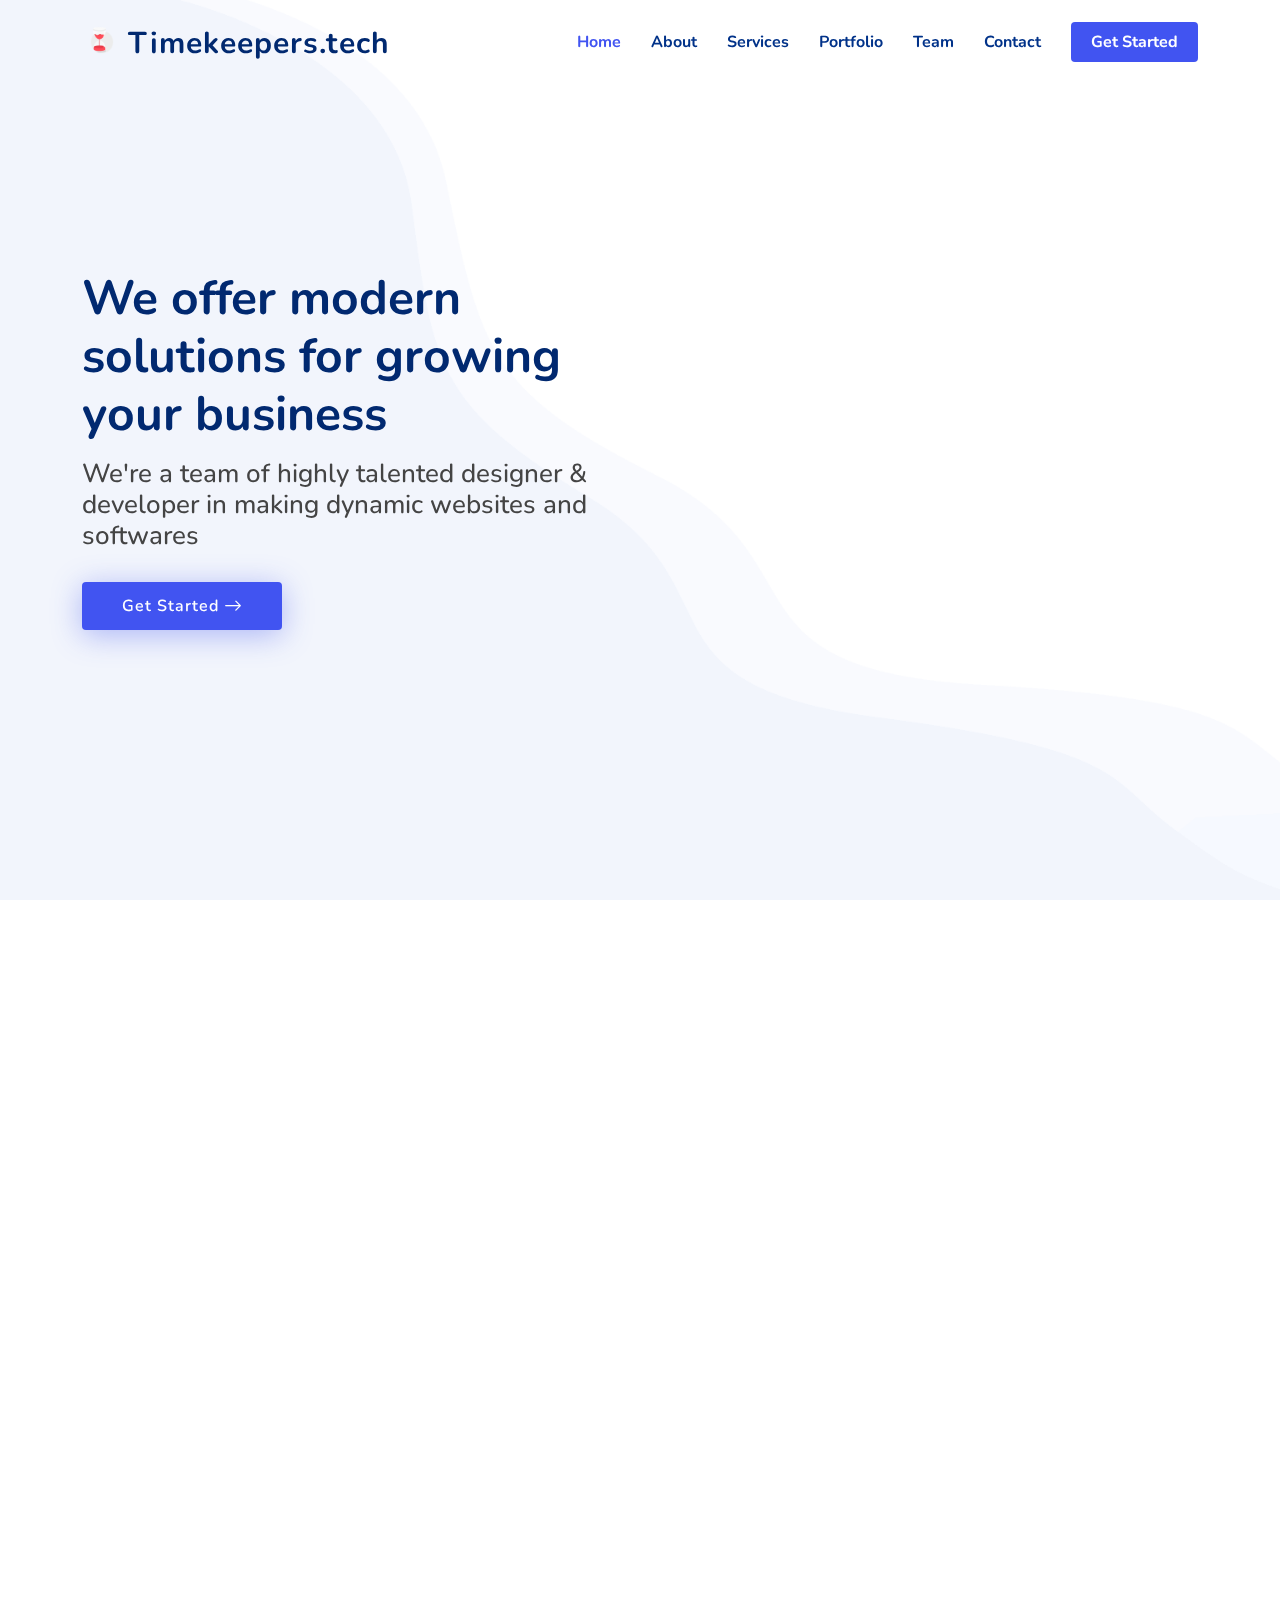
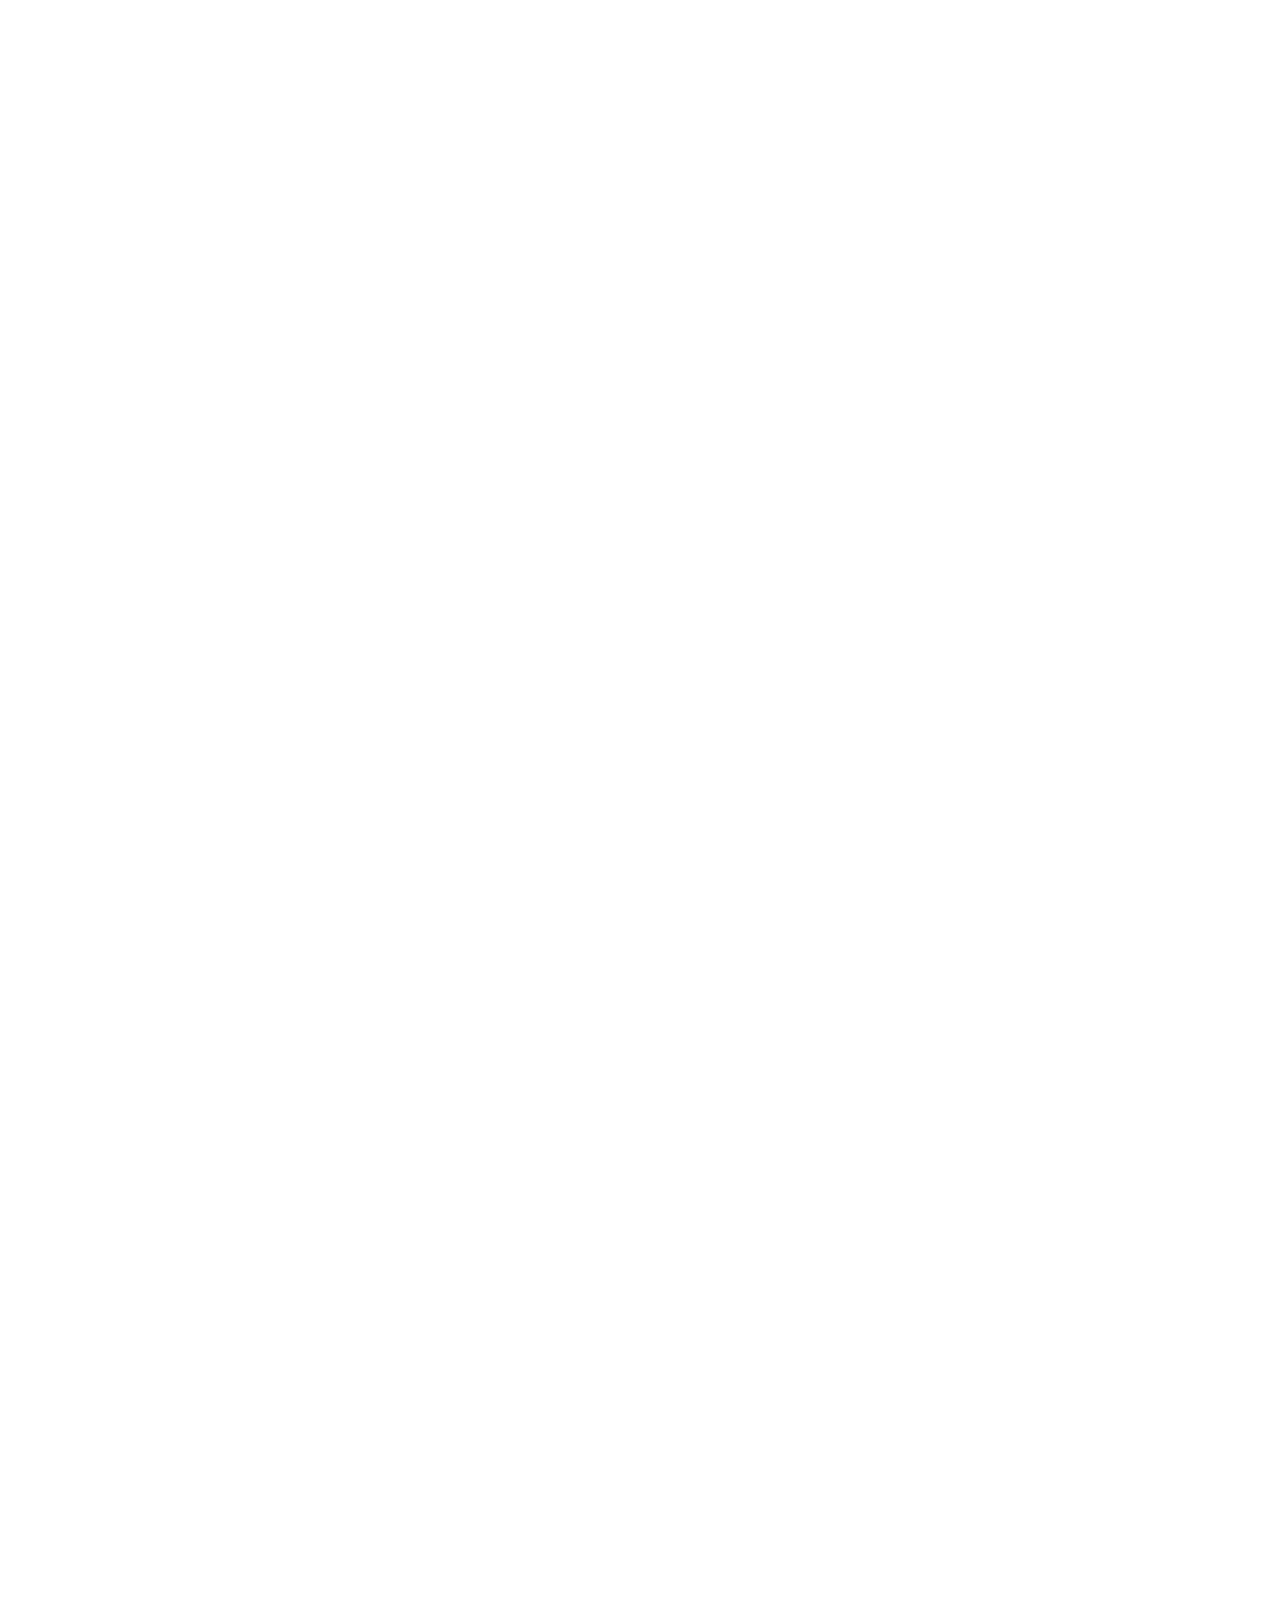
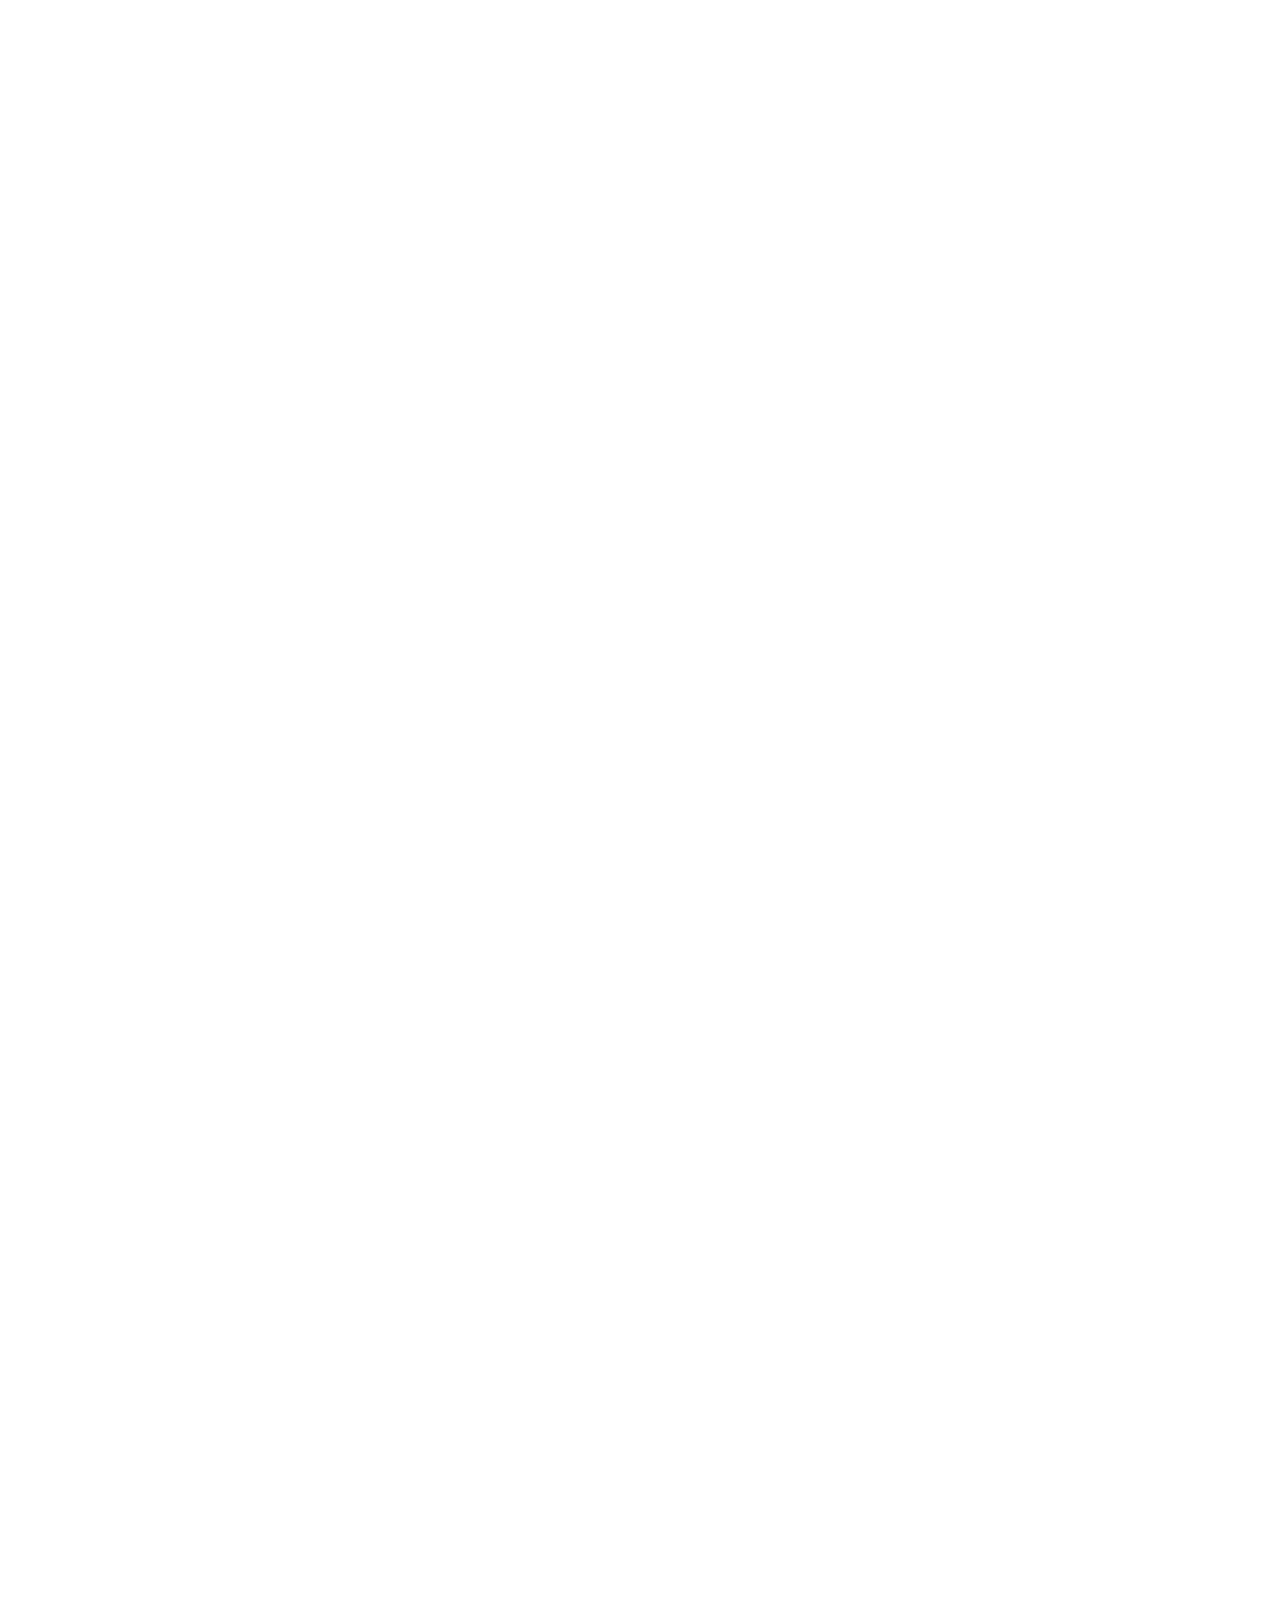
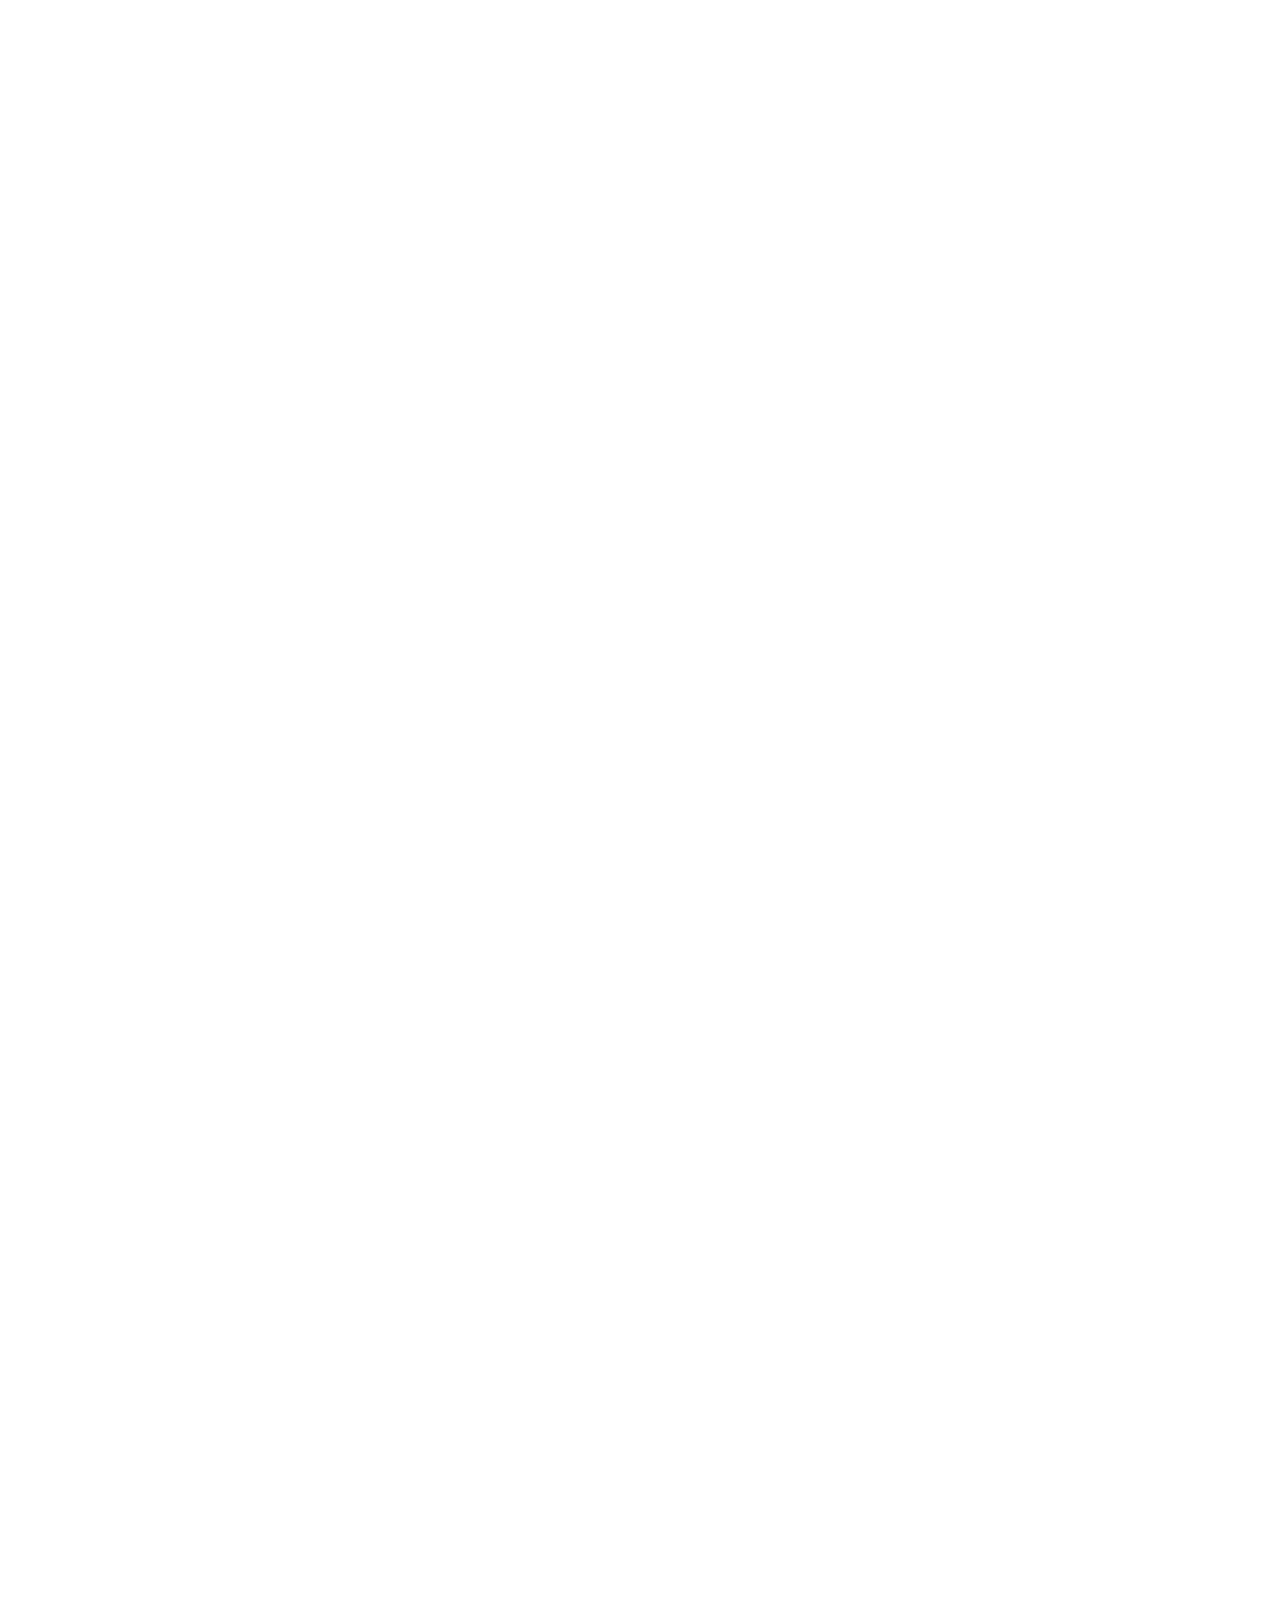
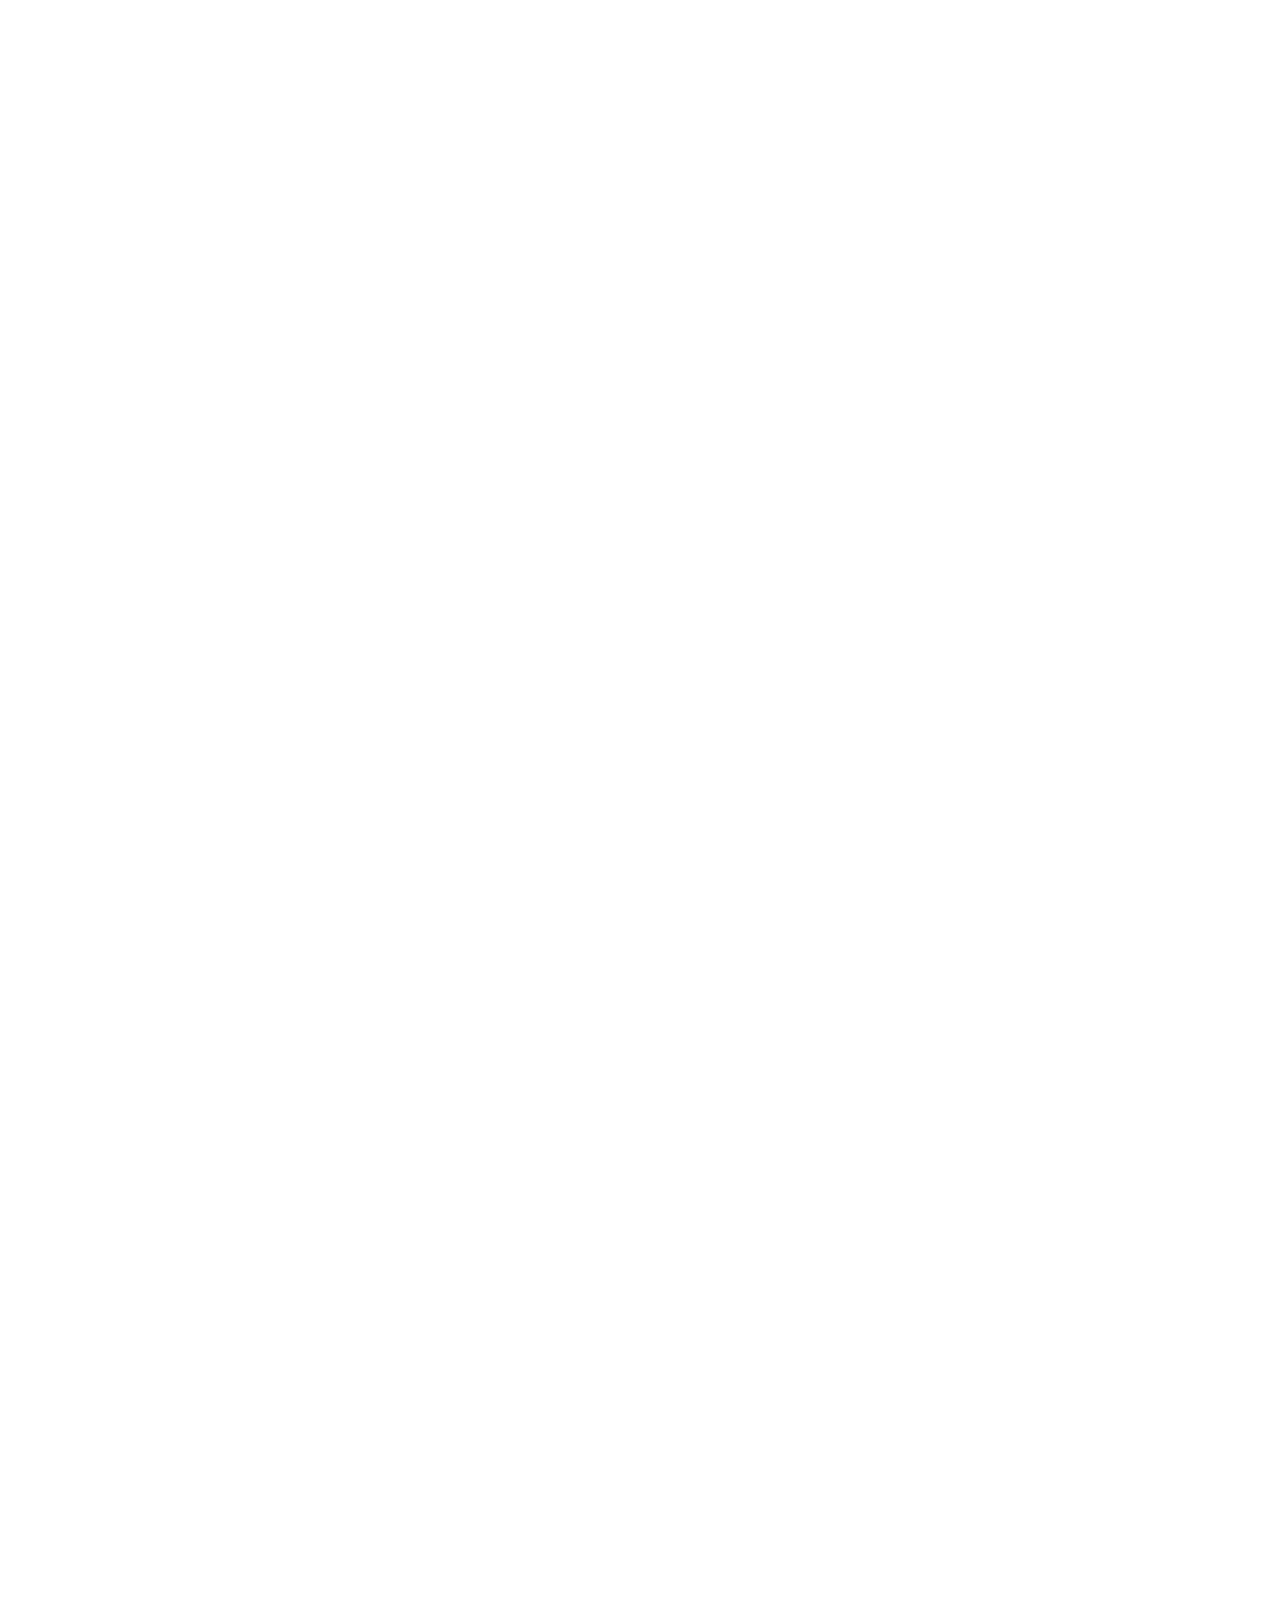
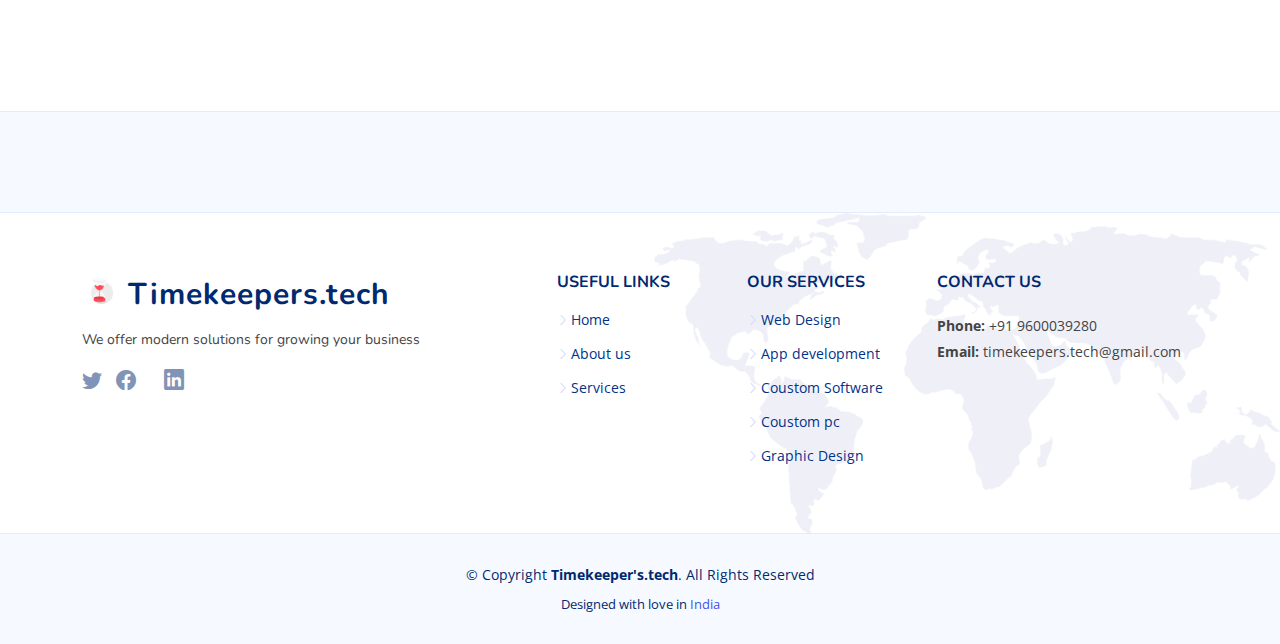
==== commit 5b0cc7a2: "Add files via upload" ====
--- a/index.html
+++ b/index.html
@@ -5,11 +5,33 @@
   <meta charset="utf-8">
   <meta content="width=device-width, initial-scale=1.0" name="viewport">
 
-  <title>Timekeeper's.tech</title>
-  <meta content="" name="description">
-
-  <meta content="" name="keywords">
-
+  <title>Website Developers in Avadi @ affordable price – Low Cost Web Developers in Avadi,Tamil Nadu-Website Design-Timekeepers.tech</title>
+  <meta property="og:title" content="Website Developers in Avadi @ affordable price – Low Cost Web Developers in Avadi,Tamil Nadu-Website Design-Timekeepers.tech"/>
+<meta property="og:description" content="GetComplete Website @ Rs.3800 | Pay After Website Up &amp; Running‎ https://www.zauca.com/ – 1 Free Domain – 5 Page Hosting – Business Email id – SEO Ready Website – Mobile Friendly Website – Unlimited Images &amp; Videos – Unlimited (Bandwidth/ Space) – 24/7 Support (Phone/Email/Chat) – Phone Support Available in Hindi + English + Tamil&hellip;  Read more"/>
+<meta property="article:tag" content="BEST WEB DESIGN COMPANY IN Avadi"/>
+<meta property="article:tag" content="CHEAP WEB DESIGN IN Avadi"/>
+<meta property="article:tag" content="E-COMMERCE WEB DESIGN IN Avadi"/>
+<meta property="article:tag" content="ECOMMERCE WEBSITE DESIGN Avadi"/>
+<meta property="article:tag" content="FREELANCE WEB DESIGNERS IN Avadi"/>
+<meta property="article:tag" content="LIST OF WEB DESIGNING COMPANY IN Avadi"/>
+<meta property="article:tag" content="LOW COST WEBSITE DESIGN Avadi"/>
+<meta property="article:tag" content="LOW COST WEBSITE DESIGNING IN Avadi Odisha"/>
+<meta property="article:tag" content="PHP WEB DEVELOPMENT COMPANY IN Avadi"/>
+<meta property="article:tag" content="SHOPPING WEBSITE DESIGN IN Avadi"/>
+<meta property="article:tag" content="TOP WEB DEVELOPMENT COMPANIES IN Avadi"/>
+<meta property="article:tag" content="TOP WEBSITE DEVELOPER IN Avadi"/>
+<meta property="article:tag" content="WEB DESIGN Avadi"/>
+<meta property="article:tag" content="WEB DESIGNING COMPANY Avadi"/>
+<meta property="article:tag" content="WEBSITE CHARGES IN Avadi"/>
+<meta property="article:tag" content="website design charges"/>
+<meta property="article:tag" content="website design cost"/>
+<meta property="article:tag" content="website design in india"/>
+<meta property="article:tag" content="WEBSITE DESIGNING COMPANY IN Avadi"/>
+<meta property="article:tag" content="WEBSITE DEVELOPERS IN Avadi"/>
+<meta property="article:tag" content="WEBSITE DEVELOPMENT COMPANY Avadi Odisha"/>
+<meta property="article:tag" content="WEBSITE MAKER IN Avadi"/>
+<meta property="article:tag" content="WEBSITE MAKING CHARGES IN Avadi"/>
+<meta property="article:tag" content="WEBSITE MAKING COST IN Avadi"/>
   <!-- Favicons -->
   <link href="assets/img/favicon.png" rel="icon">
   <link href="assets/img/apple-touch-icon.png" rel="apple-touch-icon">
@@ -54,7 +76,7 @@
 
       <a href="index.html" class="logo d-flex align-items-center">
         <img src="assets/img/logo.png" alt="">
-        <span>Timekeeper's</span><span><br>.tech</br></span>
+        <span>Timekeepers</span><span><br>.tech</br></span>
       </a>
 
       <nav id="navbar" class="navbar">
@@ -122,10 +144,10 @@
                We enhance every top-notch innovative idea to solve customer's digital oriented problem.  It may be a website, software or mobile application we are here to help you to solve all your problem at an optimal cost.  <!--A personalized web design that puts you first. Your website and computer application for your business & happiness delivered to your door with Timekeeper's.tech.  -->
               </p>
               <div class="text-center text-lg-start">
-                <a href="#" class="btn-read-more d-inline-flex align-items-center justify-content-center align-self-center">
+                <!-- <a href="#" class="btn-read-more d-inline-flex align-items-center justify-content-center align-self-center"> -->
                   <!-- <span>Read More</span> -->
                   <!-- <i class="bi bi-arrow-right"></i> -->
-                </a>
+               <!--  </a> -->
               </div>
             </div>
           </div>
@@ -553,7 +575,7 @@
                 <p>Web</p>
                 <div class="portfolio-links">
                   <a href="assets/img/portfolio/portfolio-1.jpg" data-gallery="portfolioGallery" class="portfokio-lightbox" title="App 1"><i class="bi bi-plus"></i></a>
-                  <a href="portfolio-details.html" title="More Details"><i class="bi bi-link"></i></a>
+                  <a href="https://www.nesamhomecare.com/" title="More Details"><i class="bi bi-link"></i></a>
                 </div>
               </div>
             </div>
@@ -567,7 +589,7 @@
                 <p>Web</p>
                 <div class="portfolio-links">
                   <a href="assets/img/portfolio/portfolio-2.jpg" data-gallery="portfolioGallery" class="portfokio-lightbox" title="Web 3"><i class="bi bi-plus"></i></a>
-                  <a href="portfolio-details.html" title="More Details"><i class="bi bi-link"></i></a>
+                  <a href="http://nadhiexports.com/" title="More Details"><i class="bi bi-link"></i></a>
                 </div>
               </div>
             </div>
@@ -580,8 +602,8 @@
                  <h4>Web 3</h4>
                 <p>Web</p>
                 <div class="portfolio-links">
-                  <a href="assets/img/portfolio/portfolio-3.jpg" data-gallery="portfolioGallery" class="portfokio-lightbox" title="App 2"><i class="bi bi-plus"></i></a>
-                  <a href="portfolio-details.html" title="More Details"><i class="bi bi-link"></i></a>
+                 <!--  <a href="assets/img/portfolio/portfolio-3.jpg" data-gallery="portfolioGallery" class="portfokio-lightbox" title="App 2"><i class="bi bi-plus"></i></a> -->
+                 <!--  <a href="portfolio-details.html" title="More Details"><i class="bi bi-link"></i></a> -->
                 </div>
               </div>
             </div>
@@ -594,8 +616,8 @@
                  <h4>Card 1</h4>
                 <p>Card</p>
                 <div class="portfolio-links">
-                  <a href="assets/img/portfolio/portfolio-4.jpg" data-gallery="portfolioGallery" class="portfokio-lightbox" title="Card 2"><i class="bi bi-plus"></i></a>
-                  <a href="portfolio-details.html" title="More Details"><i class="bi bi-link"></i></a>
+                  <!-- <a href="assets/img/portfolio/portfolio-4.jpg" data-gallery="portfolioGallery" class="portfokio-lightbox" title="Card 2"><i class="bi bi-plus"></i></a>
+                  <a href="portfolio-details.html" title="More Details"><i class="bi bi-link"></i></a> -->
                 </div>
               </div>
             </div>
@@ -609,7 +631,7 @@
                 <p>Web</p>
                 <div class="portfolio-links">
                   <a href="assets/img/portfolio/portfolio-5.jpg" data-gallery="portfolioGallery" class="portfokio-lightbox" title="Web 2"><i class="bi bi-plus"></i></a>
-                  <a href="portfolio-details.html" title="More Details"><i class="bi bi-link"></i></a>
+                  <a href="http://www.hotelkingparadise.com/" title="More Details"><i class="bi bi-link"></i></a>
                 </div>
               </div>
             </div>
@@ -622,8 +644,8 @@
                  <h4>Web 5</h4>
                 <p>Web</p>
                 <div class="portfolio-links">
-                  <a href="assets/img/portfolio/portfolio-6.jpg" data-gallery="portfolioGallery" class="portfokio-lightbox" title="App 3"><i class="bi bi-plus"></i></a>
-                  <a href="portfolio-details.html" title="More Details"><i class="bi bi-link"></i></a>
+                 <!--  <a href="assets/img/portfolio/portfolio-6.jpg" data-gallery="portfolioGallery" class="portfokio-lightbox" title="App 3"><i class="bi bi-plus"></i></a>
+                  <a href="portfolio-details.html" title="More Details"><i class="bi bi-link"></i></a> -->
                 </div>
               </div>
             </div>
@@ -636,8 +658,8 @@
                 <h4>Card 2</h4>
                 <p>Card</p>
                 <div class="portfolio-links">
-                  <a href="assets/img/portfolio/portfolio-7.jpg" data-gallery="portfolioGallery" class="portfokio-lightbox" title="Card 1"><i class="bi bi-plus"></i></a>
-                  <a href="portfolio-details.html" title="More Details"><i class="bi bi-link"></i></a>
+                 <!--  <a href="assets/img/portfolio/portfolio-7.jpg" data-gallery="portfolioGallery" class="portfokio-lightbox" title="Card 1"><i class="bi bi-plus"></i></a>
+                  <a href="portfolio-details.html" title="More Details"><i class="bi bi-link"></i></a> -->
                 </div>
               </div>
             </div>
@@ -650,8 +672,8 @@
                 <h4>Card 3</h4>
                 <p>Card</p>
                 <div class="portfolio-links">
-                  <a href="assets/img/portfolio/portfolio-8.jpg" data-gallery="portfolioGallery" class="portfokio-lightbox" title="Card 3"><i class="bi bi-plus"></i></a>
-                  <a href="portfolio-details.html" title="More Details"><i class="bi bi-link"></i></a>
+                 <!--  <a href="assets/img/portfolio/portfolio-8.jpg" data-gallery="portfolioGallery" class="portfokio-lightbox" title="Card 3"><i class="bi bi-plus"></i></a>
+                  <a href="portfolio-details.html" title="More Details"><i class="bi bi-link"></i></a> -->
                 </div>
               </div>
             </div>
@@ -774,8 +796,8 @@
                 <img src="assets/img/team/team-1.jpg" class="img-fluid" alt="">
                 <div class="social">
                   <a href=""><i class="bi bi-twitter"></i></a>
-                  <a href=""><i class="bi bi-facebook"></i></a>
-                  <a href=""><i class="bi bi-instagram"></i></a>
+                  <a href="https://www.facebook.com/prakash.mano.90"><i class="bi bi-facebook"></i></a>
+                  <a href="https://www.instagram.com/manova_prakash/"><i class="bi bi-instagram"></i></a>
                   <a href=""><i class="bi bi-linkedin"></i></a>
                 </div>
               </div>
@@ -792,10 +814,10 @@
               <div class="member-img">
                 <img src="assets/img/team/team-2.jpg" class="img-fluid" alt="">
                 <div class="social">
-                  <a href=""><i class="bi bi-twitter"></i></a>
-                  <a href=""><i class="bi bi-facebook"></i></a>
-                  <a href=""><i class="bi bi-instagram"></i></a>
-                  <a href=""><i class="bi bi-linkedin"></i></a>
+                  <!-- <a href=""><i class="bi bi-twitter"></i></a> -->
+                  <a href="https://www.facebook.com/suriyakamal007"><i class="bi bi-facebook"></i></a>
+                  <a href="https://www.instagram.com/invites/contact/?i=1ta47fqb6eypt&utm_content=279c6ku"><i class="bi bi-instagram"></i></a>
+                  <a href="https://www.linkedin.com/in/suriya-k-2000898"><i class="bi bi-linkedin"></i></a>
                 </div>
               </div>
               <div class="member-info">
@@ -830,10 +852,10 @@
               <div class="member-img">
                 <img src="assets/img/team/team-4.jpg" class="img-fluid" alt="">
                 <div class="social">
-                  <a href=""><i class="bi bi-twitter"></i></a>
-                  <a href=""><i class="bi bi-facebook"></i></a>
-                  <a href=""><i class="bi bi-instagram"></i></a>
-                  <a href=""><i class="bi bi-linkedin"></i></a>
+                  <!-- <a href=""><i class="bi bi-twitter"></i></a> -->
+                  <a href="https://www.facebook.com/gaurav.purty"><i class="bi bi-facebook"></i></a>
+                  <a href="https://www.instagram.com/gaurav_purty/"><i class="bi bi-instagram"></i></a>
+                  <!-- <a href=""><i class="bi bi-linkedin"></i></a> -->
                 </div>
               </div>
               <div class="member-info">
@@ -849,79 +871,6 @@
       </div>
 
     </section><!-- End Team Section -->
-
-    <!-- ======= Clients Section ======= -->
-    <!-- <section id="clients" class="clients">
-
-      <div class="container" data-aos="fade-up">
-
-        <header class="section-header">
-          <h2>Our Clients</h2>
-          <p>Temporibus omnis officia</p>
-        </header>
-
-        <div class="clients-slider swiper-container">
-          <div class="swiper-wrapper align-items-center">
-            <div class="swiper-slide"><img src="assets/img/clients/client-1.png" class="img-fluid" alt=""></div>
-            <div class="swiper-slide"><img src="assets/img/clients/client-2.png" class="img-fluid" alt=""></div>
-            <div class="swiper-slide"><img src="assets/img/clients/client-3.png" class="img-fluid" alt=""></div>
-            <div class="swiper-slide"><img src="assets/img/clients/client-4.png" class="img-fluid" alt=""></div>
-            <div class="swiper-slide"><img src="assets/img/clients/client-5.png" class="img-fluid" alt=""></div>
-            <div class="swiper-slide"><img src="assets/img/clients/client-6.png" class="img-fluid" alt=""></div>
-            <div class="swiper-slide"><img src="assets/img/clients/client-7.png" class="img-fluid" alt=""></div>
-            <div class="swiper-slide"><img src="assets/img/clients/client-8.png" class="img-fluid" alt=""></div>
-          </div>
-          <div class="swiper-pagination"></div>
-        </div>
-      </div>
-
-    </section> --><!-- End Clients Section -->
-
-    <!-- ======= Recent Blog Posts Section ======= -->
-    <!-- <section id="recent-blog-posts" class="recent-blog-posts">
-
-      <div class="container" data-aos="fade-up">
-
-        <header class="section-header">
-          <h2>Blog</h2>
-          <p>Recent posts form our Blog</p>
-        </header>
-
-        <div class="row">
-
-          <div class="col-lg-4">
-            <div class="post-box">
-              <div class="post-img"><img src="assets/img/blog/blog-1.jpg" class="img-fluid" alt=""></div>
-              <span class="post-date">Tue, September 15</span>
-              <h3 class="post-title">Eum ad dolor et. Autem aut fugiat debitis voluptatem consequuntur sit</h3>
-              <a href="blog-singe.html" class="readmore stretched-link mt-auto"><span>Read More</span><i class="bi bi-arrow-right"></i></a>
-            </div>
-          </div>
-
-          <div class="col-lg-4">
-            <div class="post-box">
-              <div class="post-img"><img src="assets/img/blog/blog-2.jpg" class="img-fluid" alt=""></div>
-              <span class="post-date">Fri, August 28</span>
-              <h3 class="post-title">Et repellendus molestiae qui est sed omnis voluptates magnam</h3>
-              <a href="blog-singe.html" class="readmore stretched-link mt-auto"><span>Read More</span><i class="bi bi-arrow-right"></i></a>
-            </div>
-          </div>
-
-          <div class="col-lg-4">
-            <div class="post-box">
-              <div class="post-img"><img src="assets/img/blog/blog-3.jpg" class="img-fluid" alt=""></div>
-              <span class="post-date">Mon, July 11</span>
-              <h3 class="post-title">Quia assumenda est et veritatis aut quae</h3>
-              <a href="blog-singe.html" class="readmore stretched-link mt-auto"><span>Read More</span><i class="bi bi-arrow-right"></i></a>
-            </div>
-          </div>
-
-        </div>
-
-      </div>
-
-    </section> --><!-- End Recent Blog Posts Section -->
-
     <!-- ======= Contact Section ======= -->
     <section id="contact" class="contact">
 
@@ -958,13 +907,13 @@
                   <p>timekeepers.tech@gmail.com<br></p>
                 </div>
               </div>
-              <div class="col-md-6">
+           <!--    <div class="col-md-6">
                 <div class="info-box">
                   <i class="bi bi-clock"></i>
                   <h3>Open Hours</h3>
                   <p>Monday - Friday<br>9:00AM - 05:00PM</p>
                 </div>
-              </div>
+              </div> -->
             </div>
 
           </div>
@@ -1041,7 +990,7 @@
             <div class="social-links mt-3">
               <a href="#" class="twitter"><i class="bi bi-twitter"></i></a>
               <a href="#" class="facebook"><i class="bi bi-facebook"></i></a>
-              <a href="#" class="instagram"><i class="bi bi-instagram bx bxl-instagram"></i></a>
+              <a href="https://www.instagram.com/timekeepers.tech/"></i></a>
               <a href="#" class="linkedin"><i class="bi bi-linkedin bx bxl-linkedin"></i></a>
             </div>
           </div>
@@ -1089,7 +1038,7 @@
         &copy; Copyright <strong><span>Timekeeper's.tech</span></strong>. All Rights Reserved
       </div>
       <div class="credits">
-        Designed with love in <a href="#/">India</a>
+        Designed with love in <a href="index.html">India</a>
       </div>
     </div>
   </footer><!-- End Footer -->
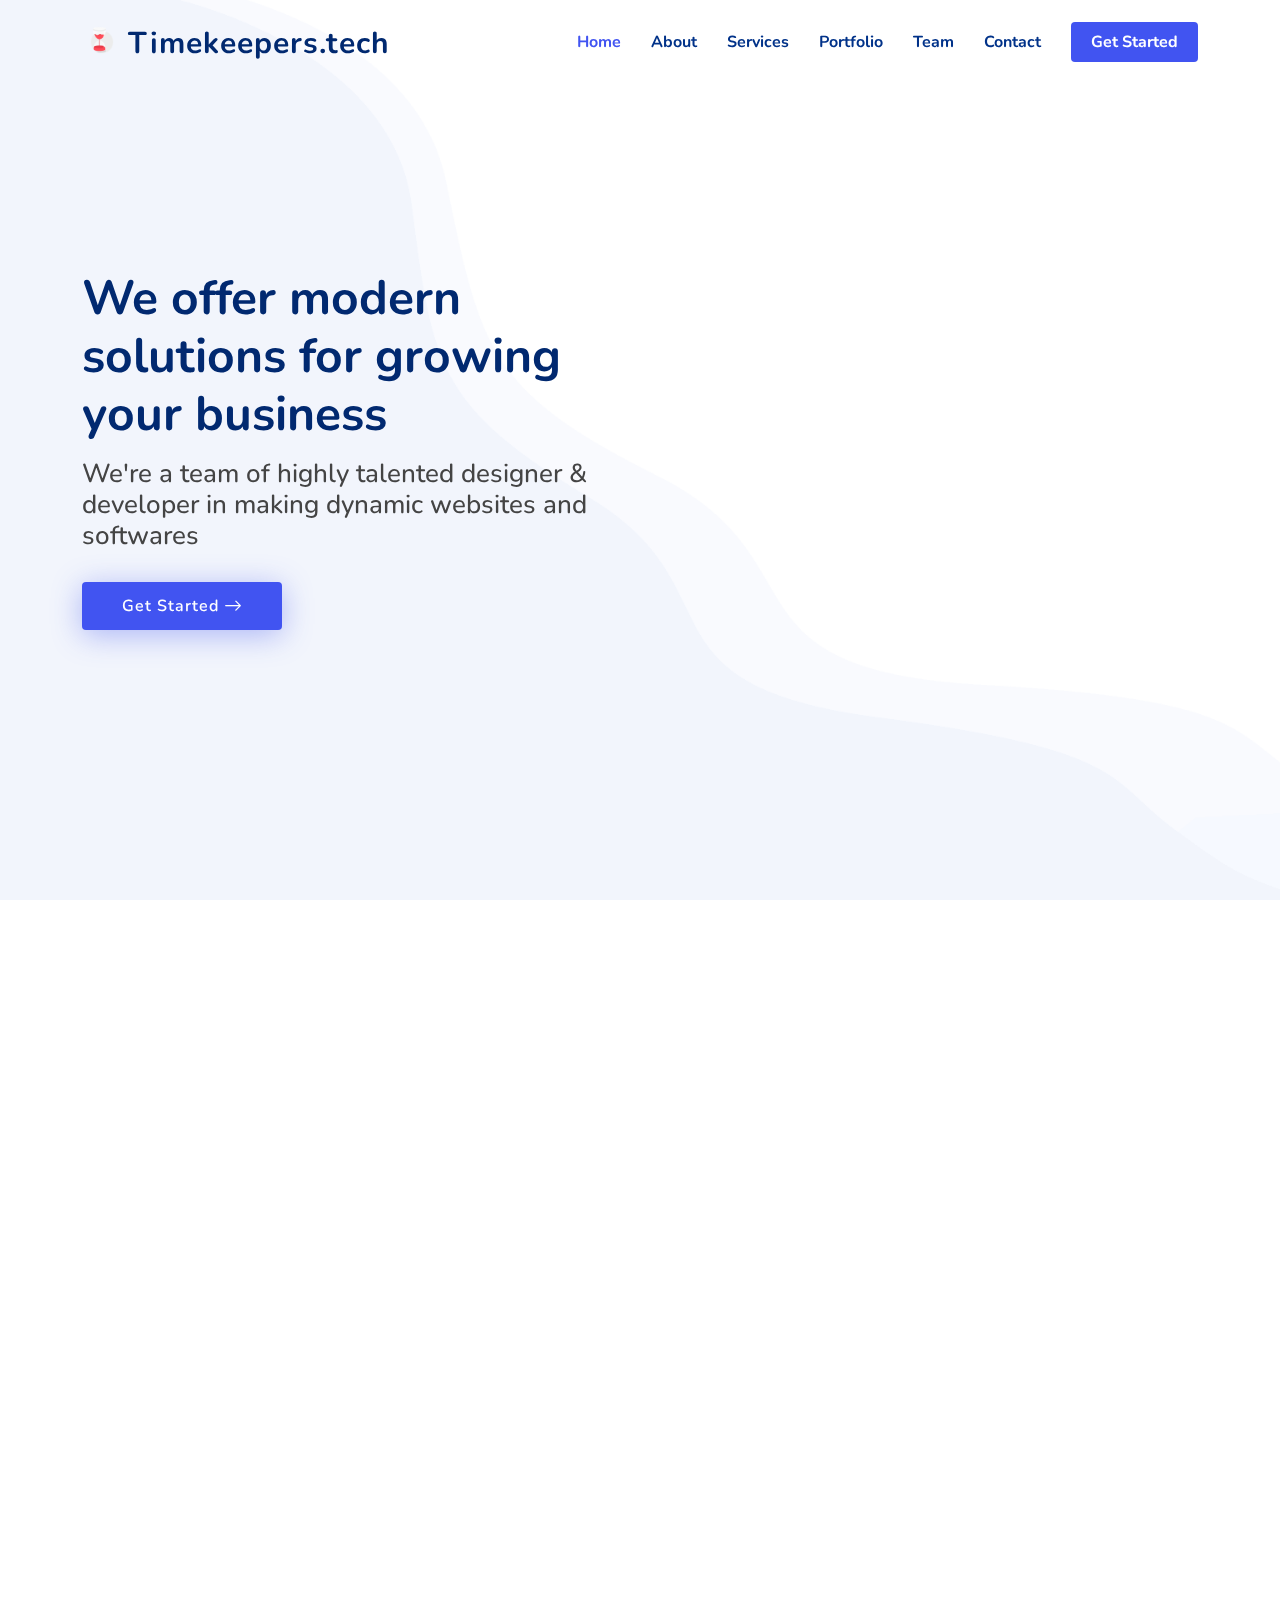
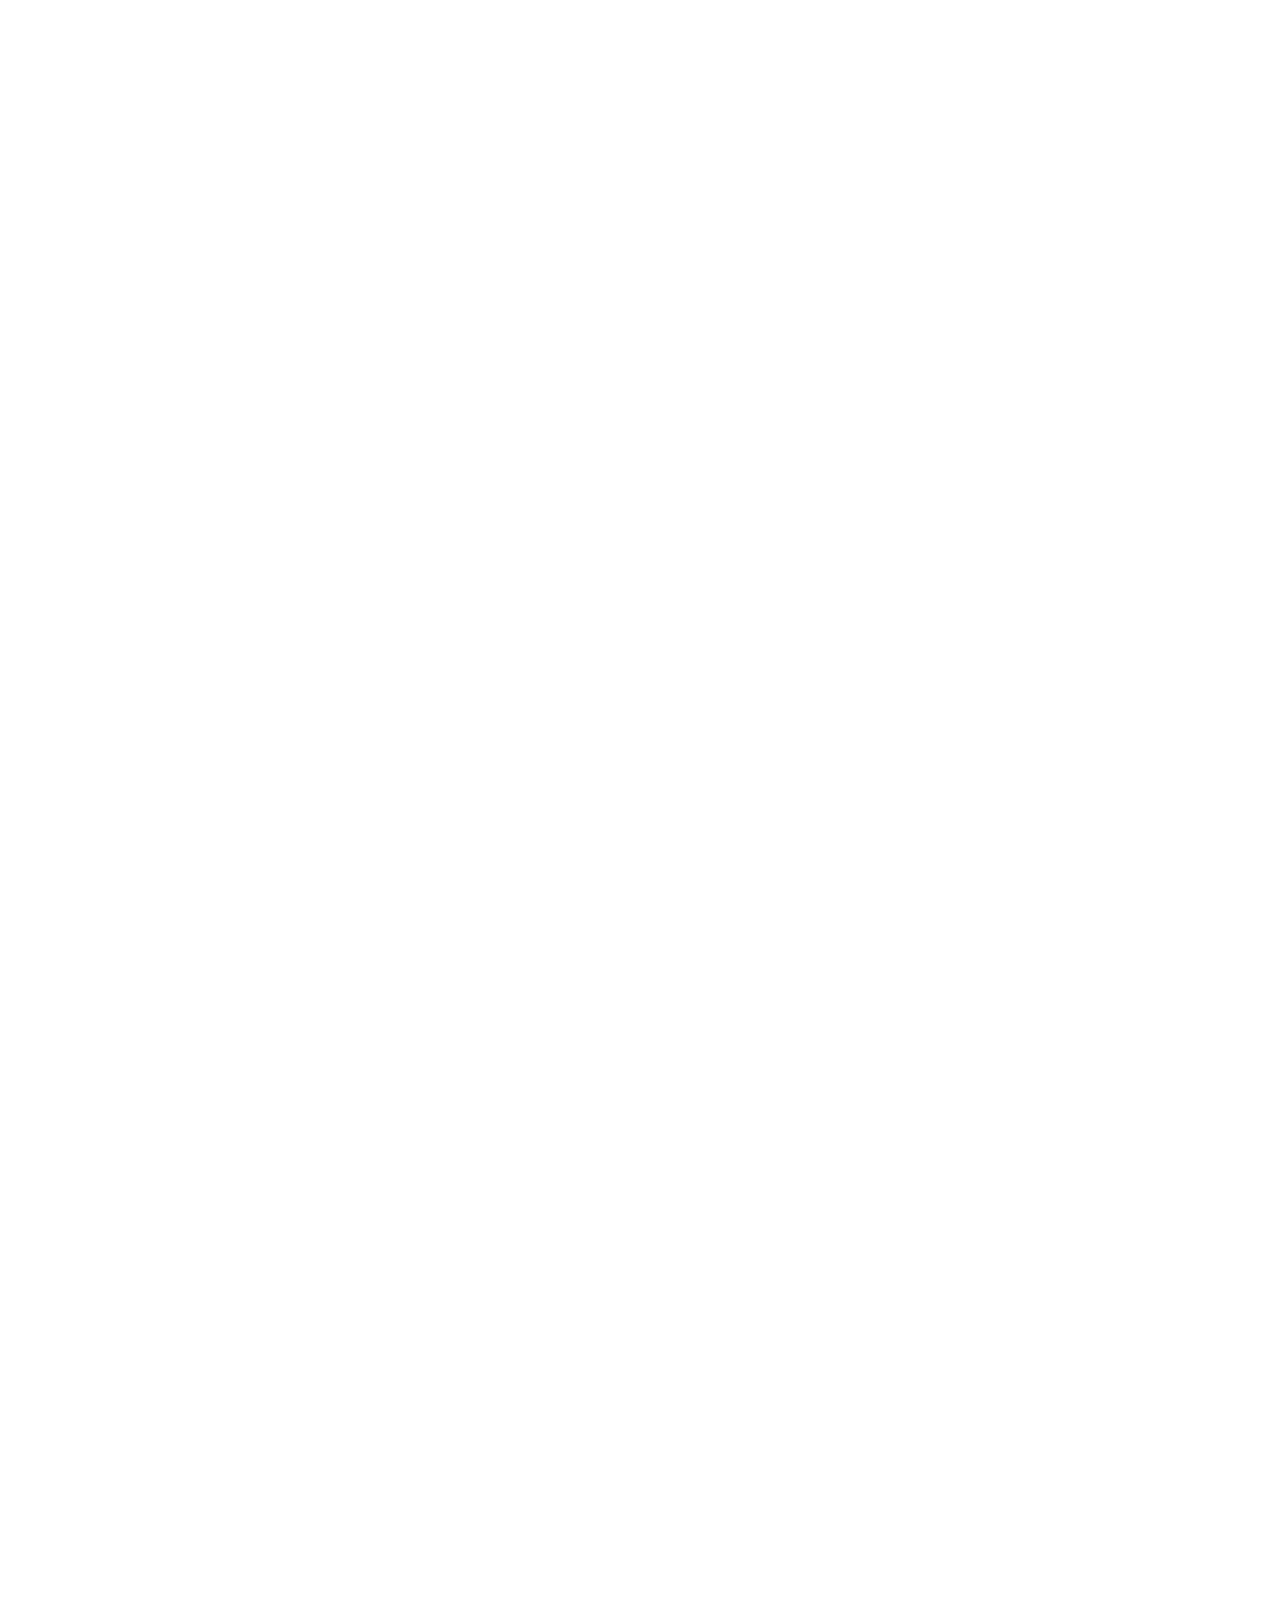
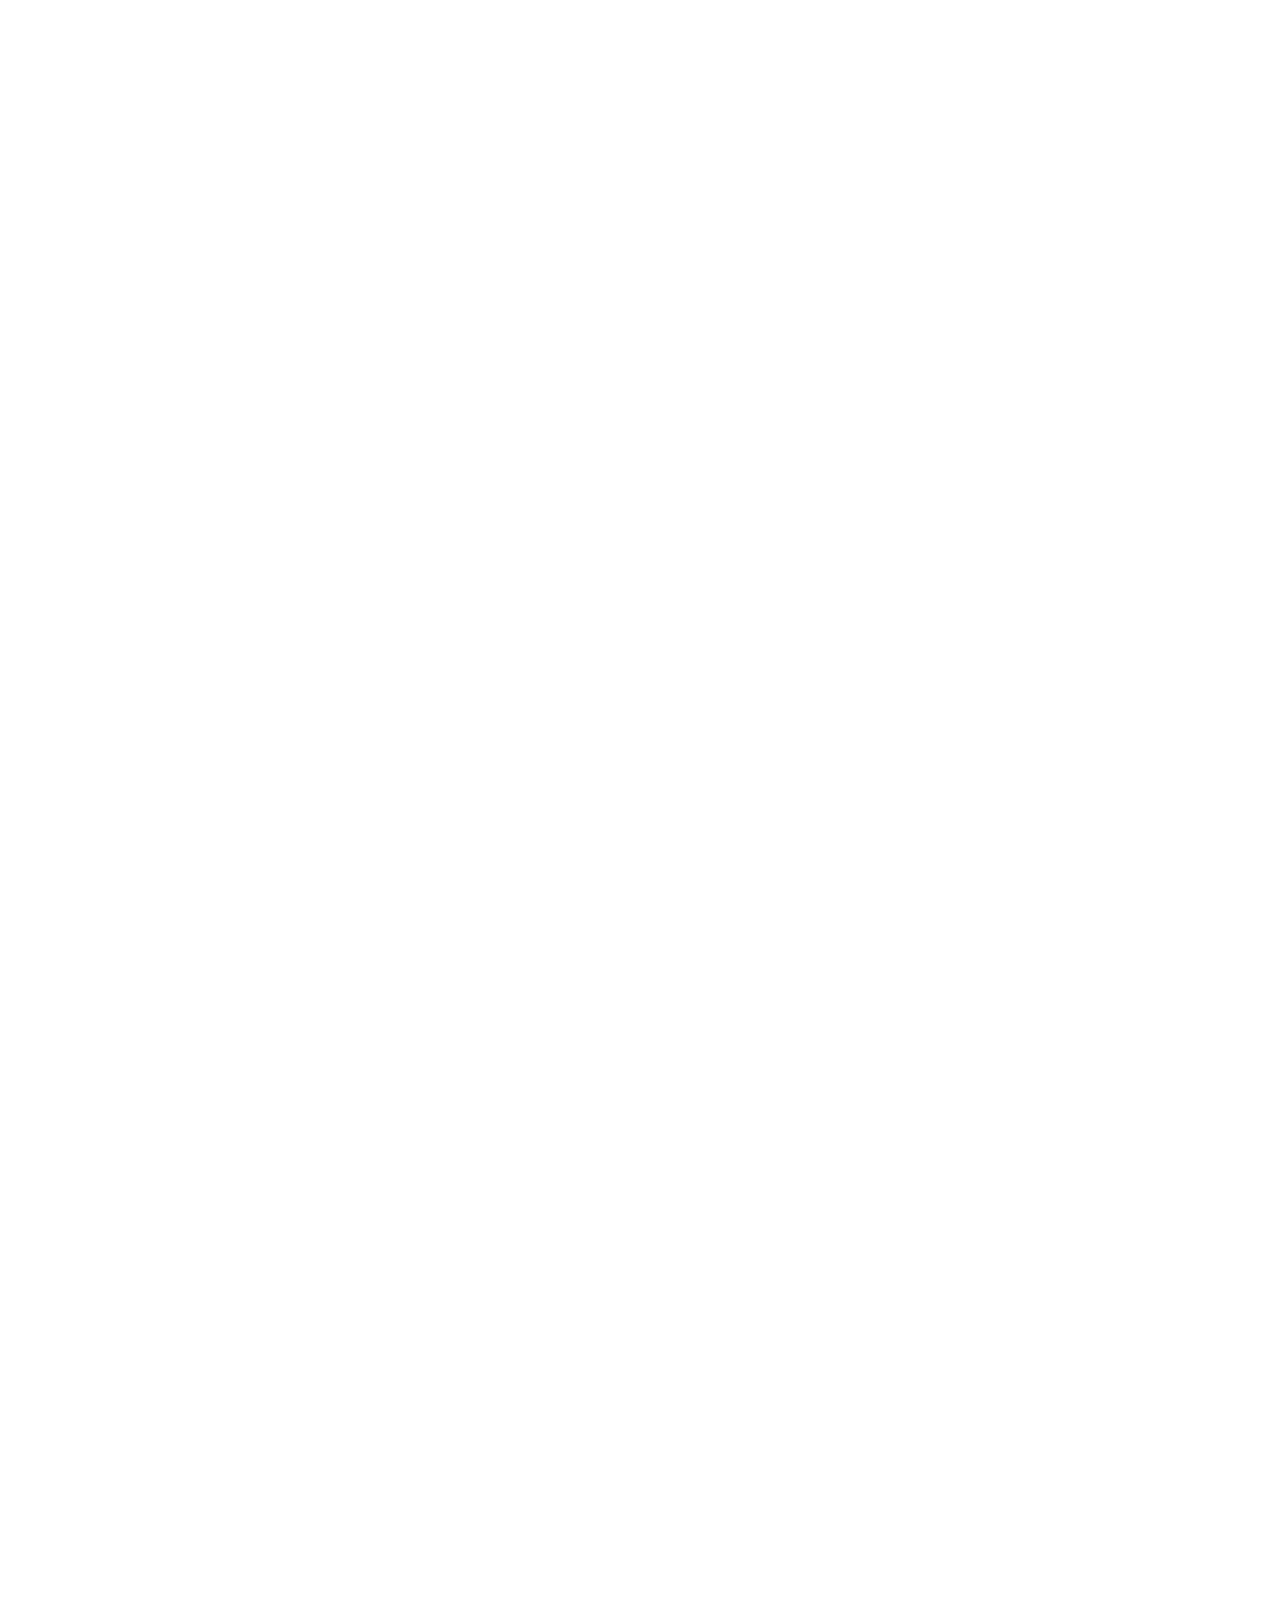
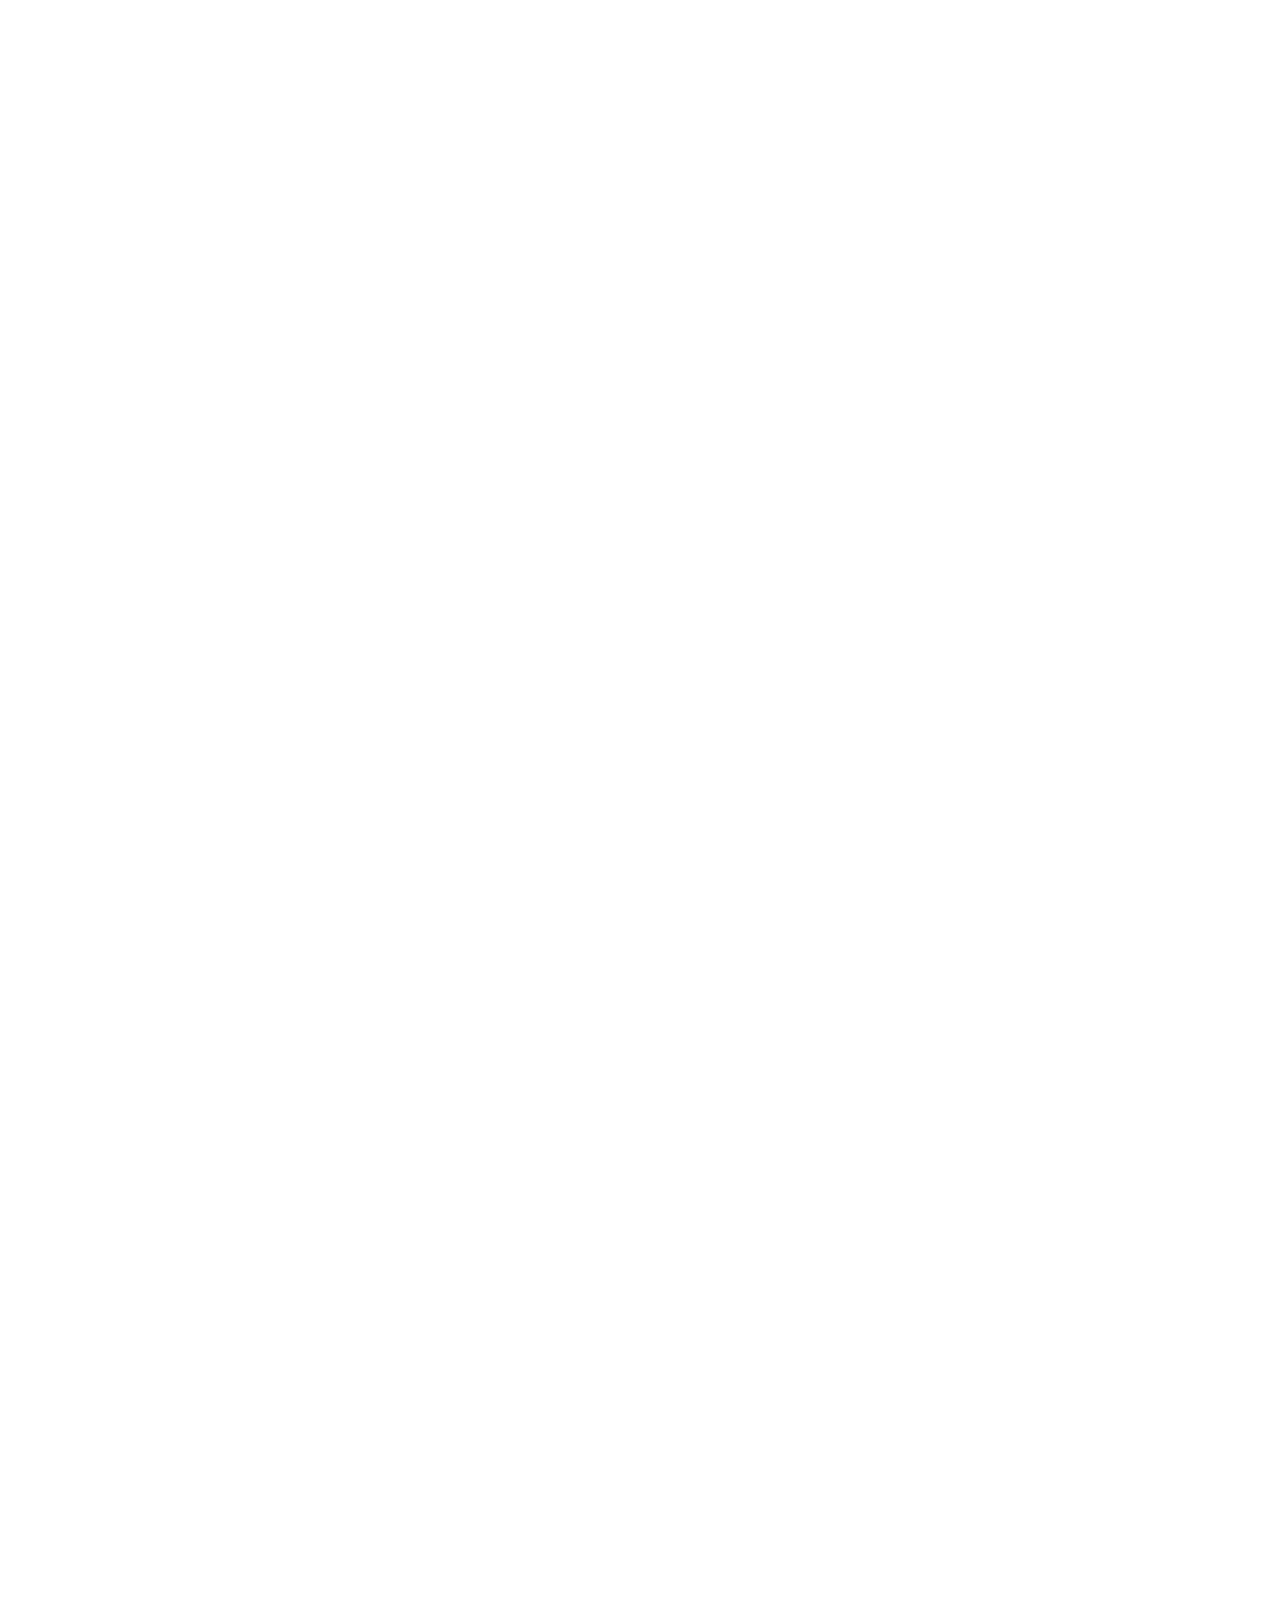
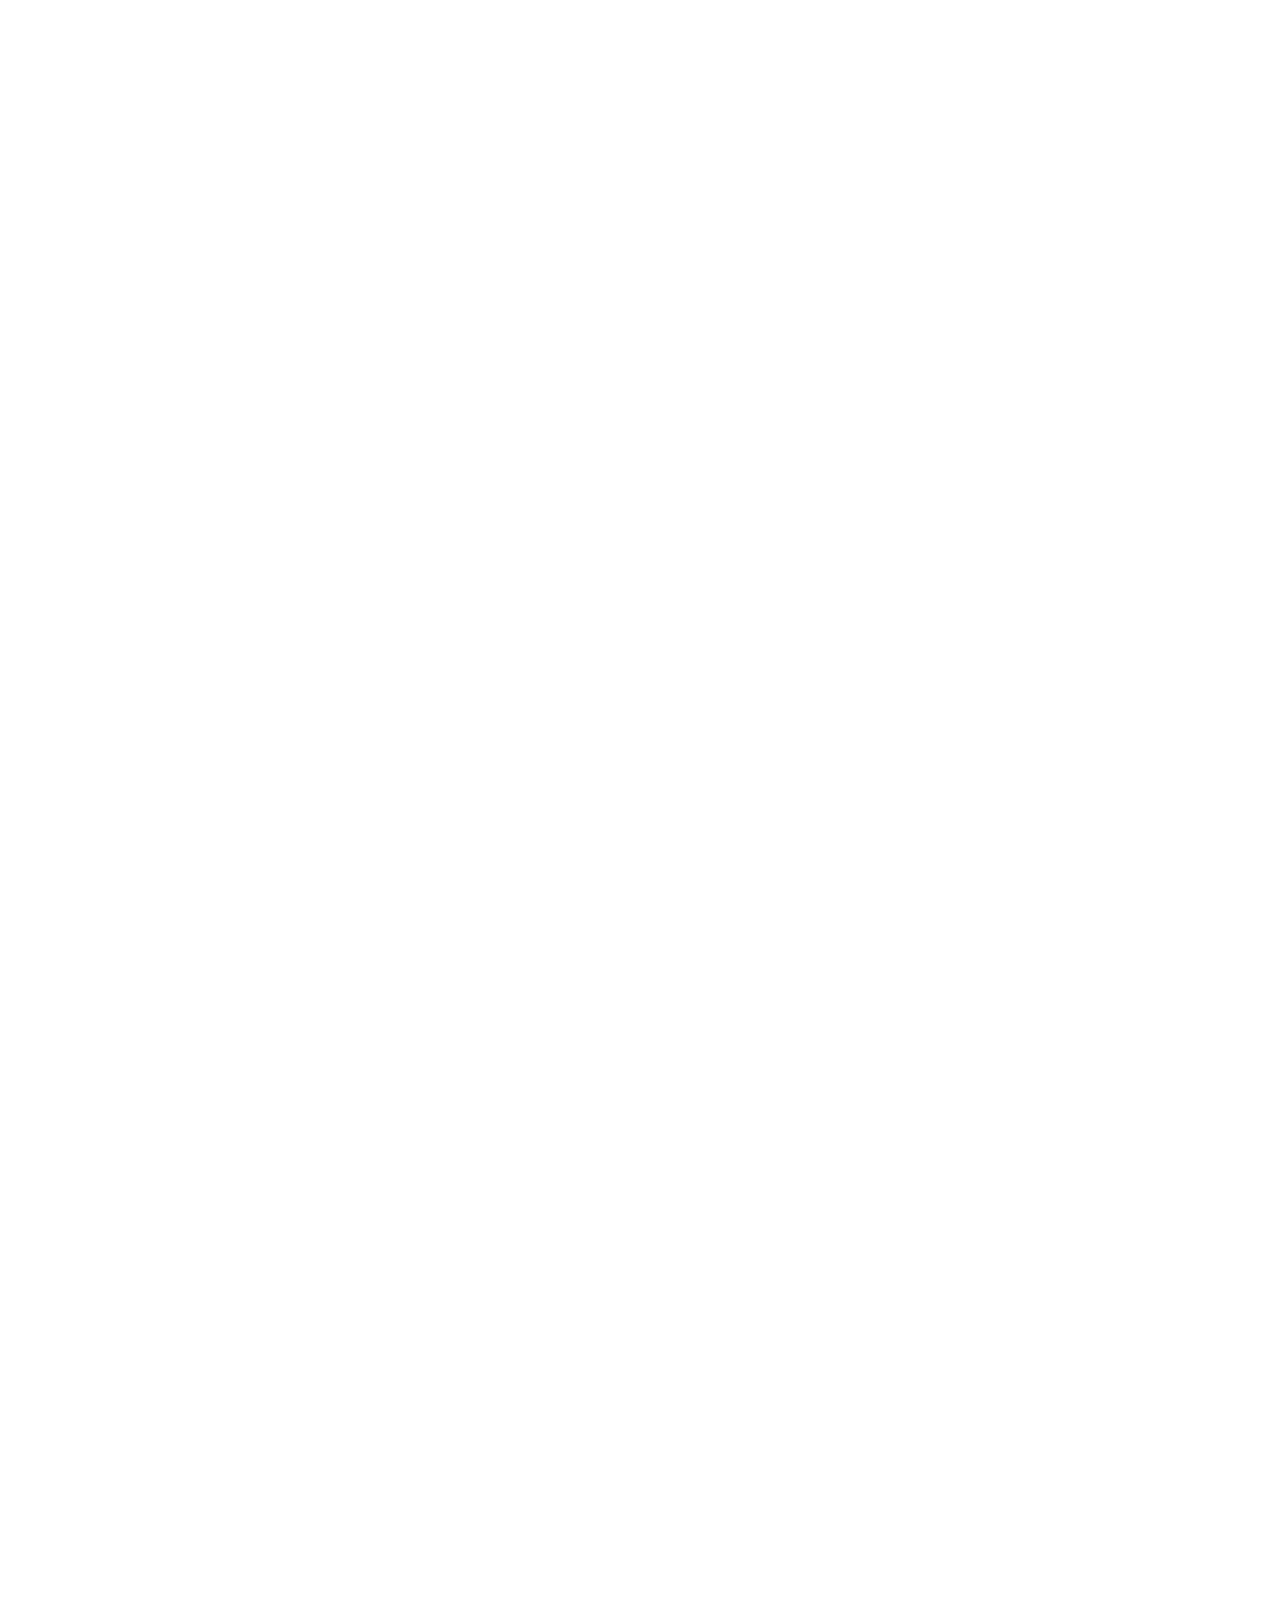
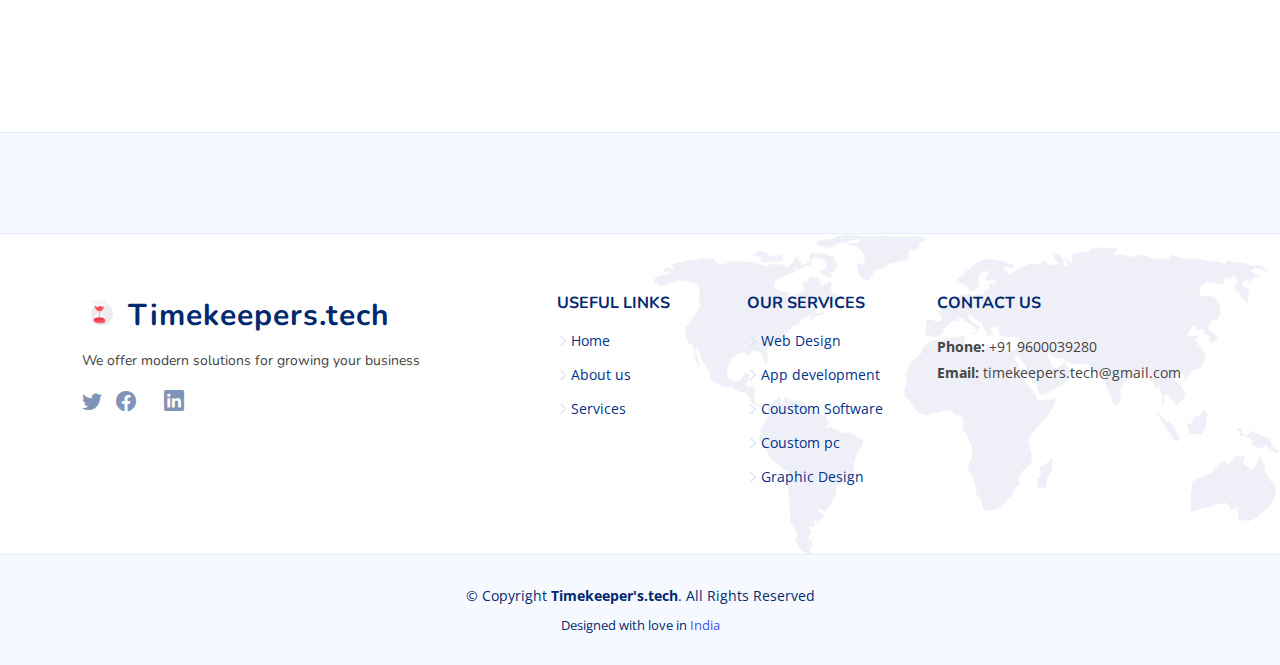
==== commit 05453df3: "Update index.html" ====
--- a/index.html
+++ b/index.html
@@ -803,7 +803,7 @@
               </div>
               <div class="member-info">
                 <h4>Prakash A</h4>
-                <span></span>
+                <span>CEO</span>
                 <p>A person with a vision of success and mind of kindness </p>
               </div>
             </div>
@@ -822,7 +822,7 @@
               </div>
               <div class="member-info">
                 <h4>Suriya K</h4>
-                <span></span>
+                <span>Software Head</span>
                 <p>A person with responsibility over the quality and optimistic solution of the project</p>
               </div>
             </div>
@@ -841,7 +841,7 @@
               </div>
               <div class="member-info">
                 <h4>Jeeva T</h4>
-                <span></span>
+                <span>Technical Head</span>
                 <p>A person who is responsible for all technical stuff.</p>
               </div>
             </div>
@@ -860,7 +860,7 @@
               </div>
               <div class="member-info">
                 <h4>Gaurav Purty</h4>
-                <span></span>
+                <span>Hardware Head</span>
                 <p>A person who is resposible for all hardware product and system customization department & a YouTuber</b></p>
               </div>
             </div>
@@ -1059,4 +1059,4 @@
 <!-- partial -->
   <script src="./p/particle.js"></script><script  src="./p/script.js"></script> </body>
 
-</html>+</html>
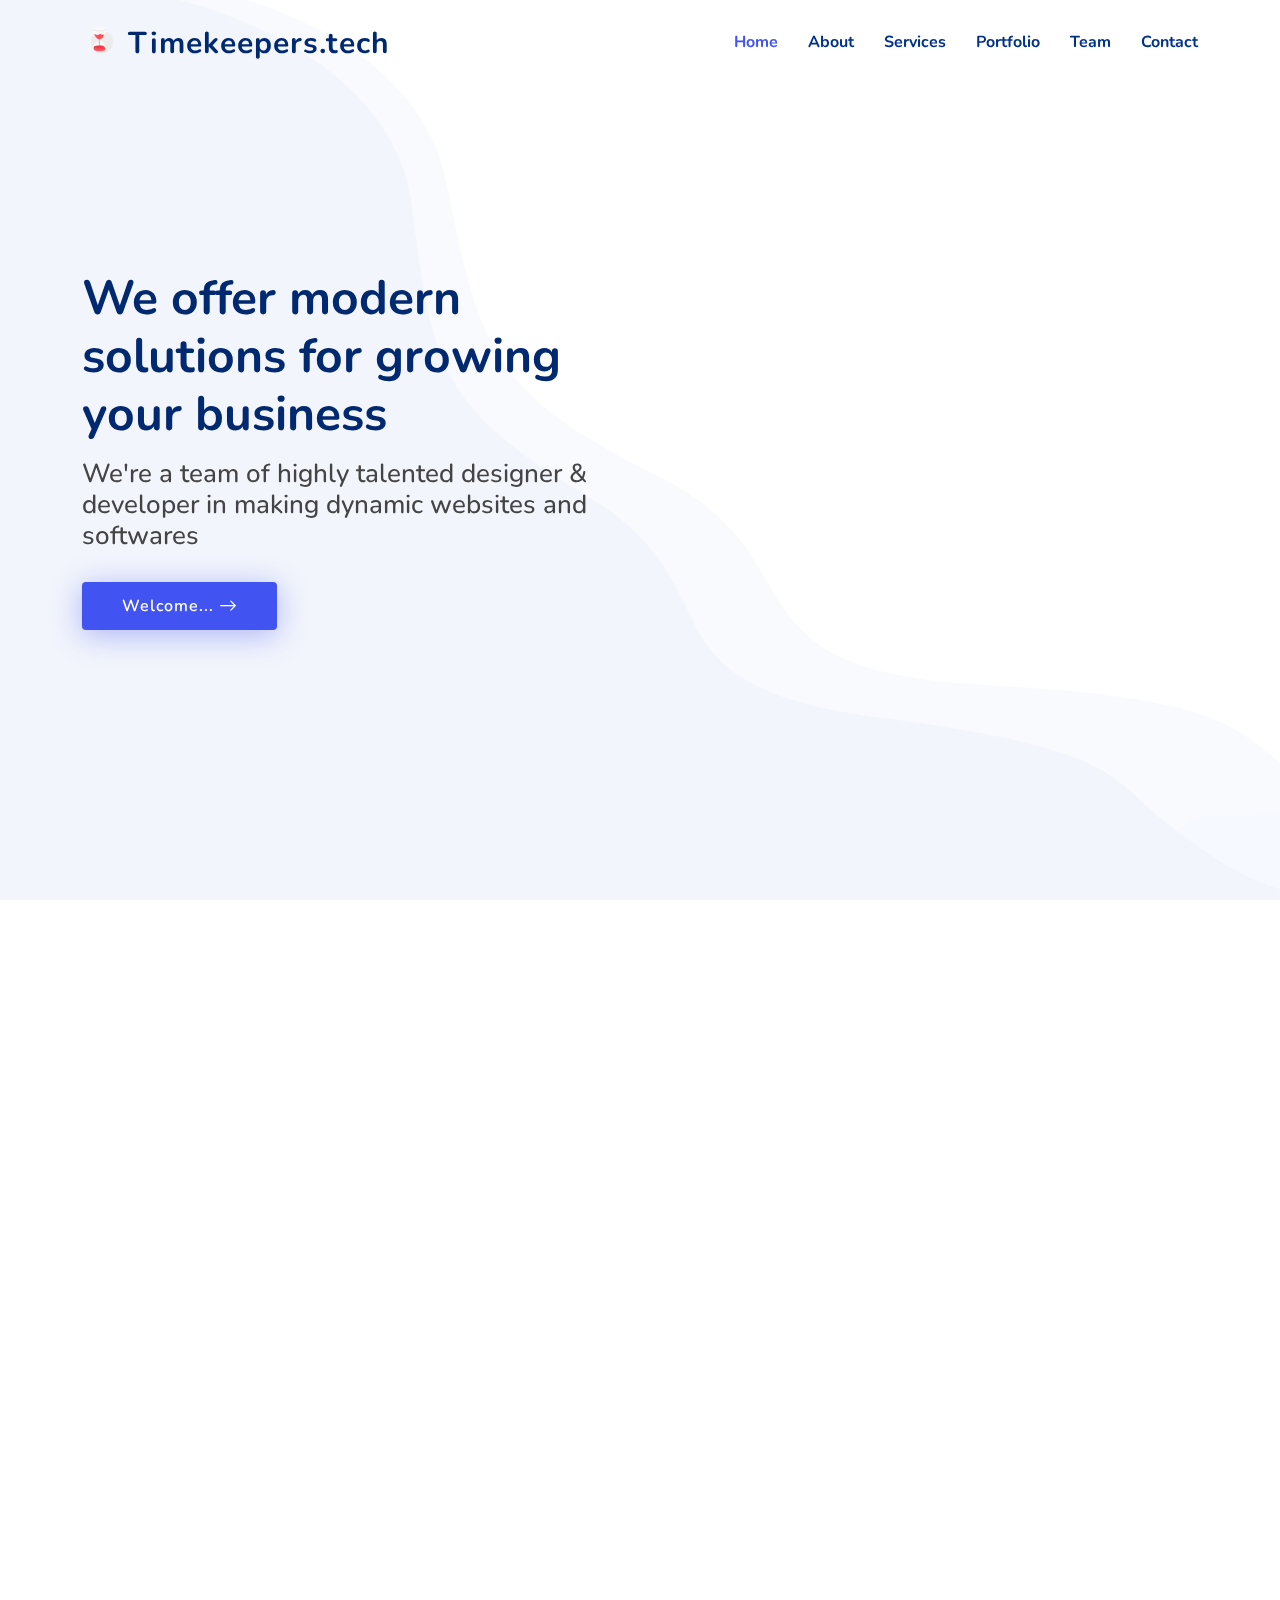
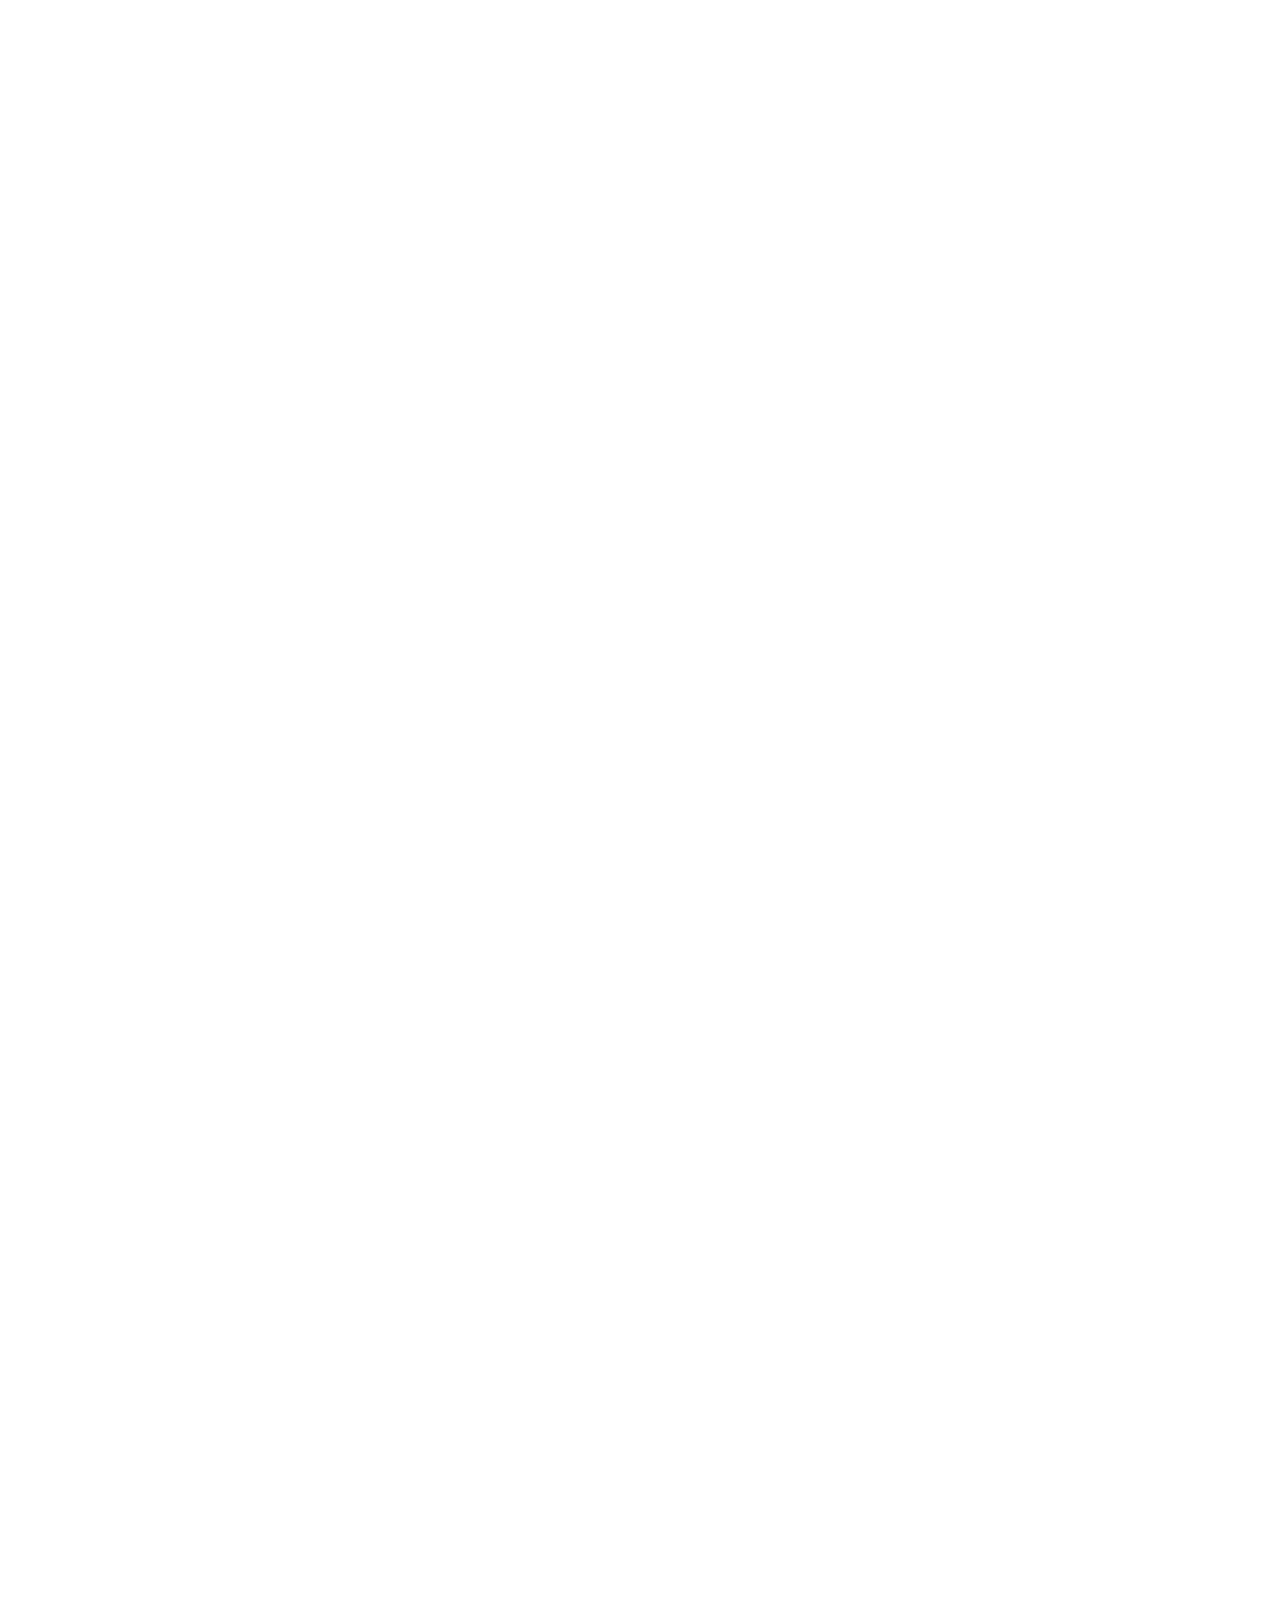
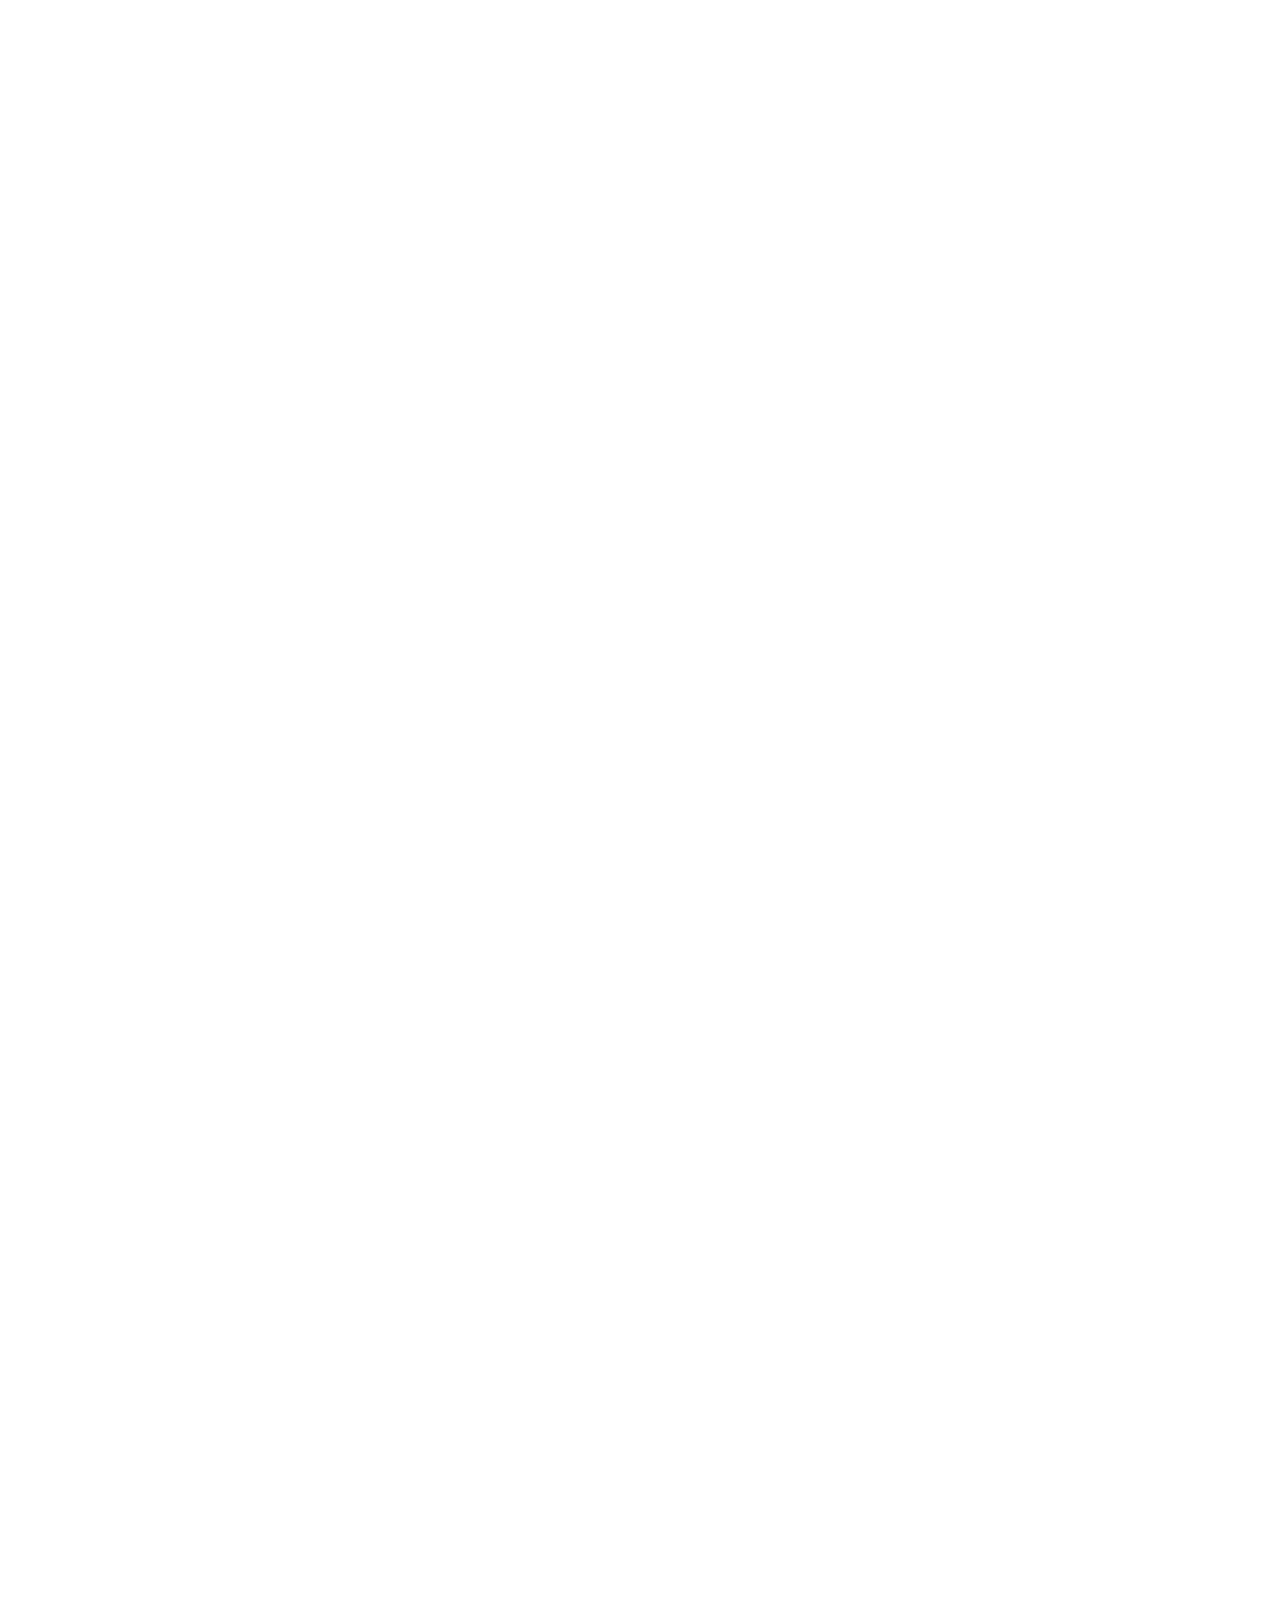
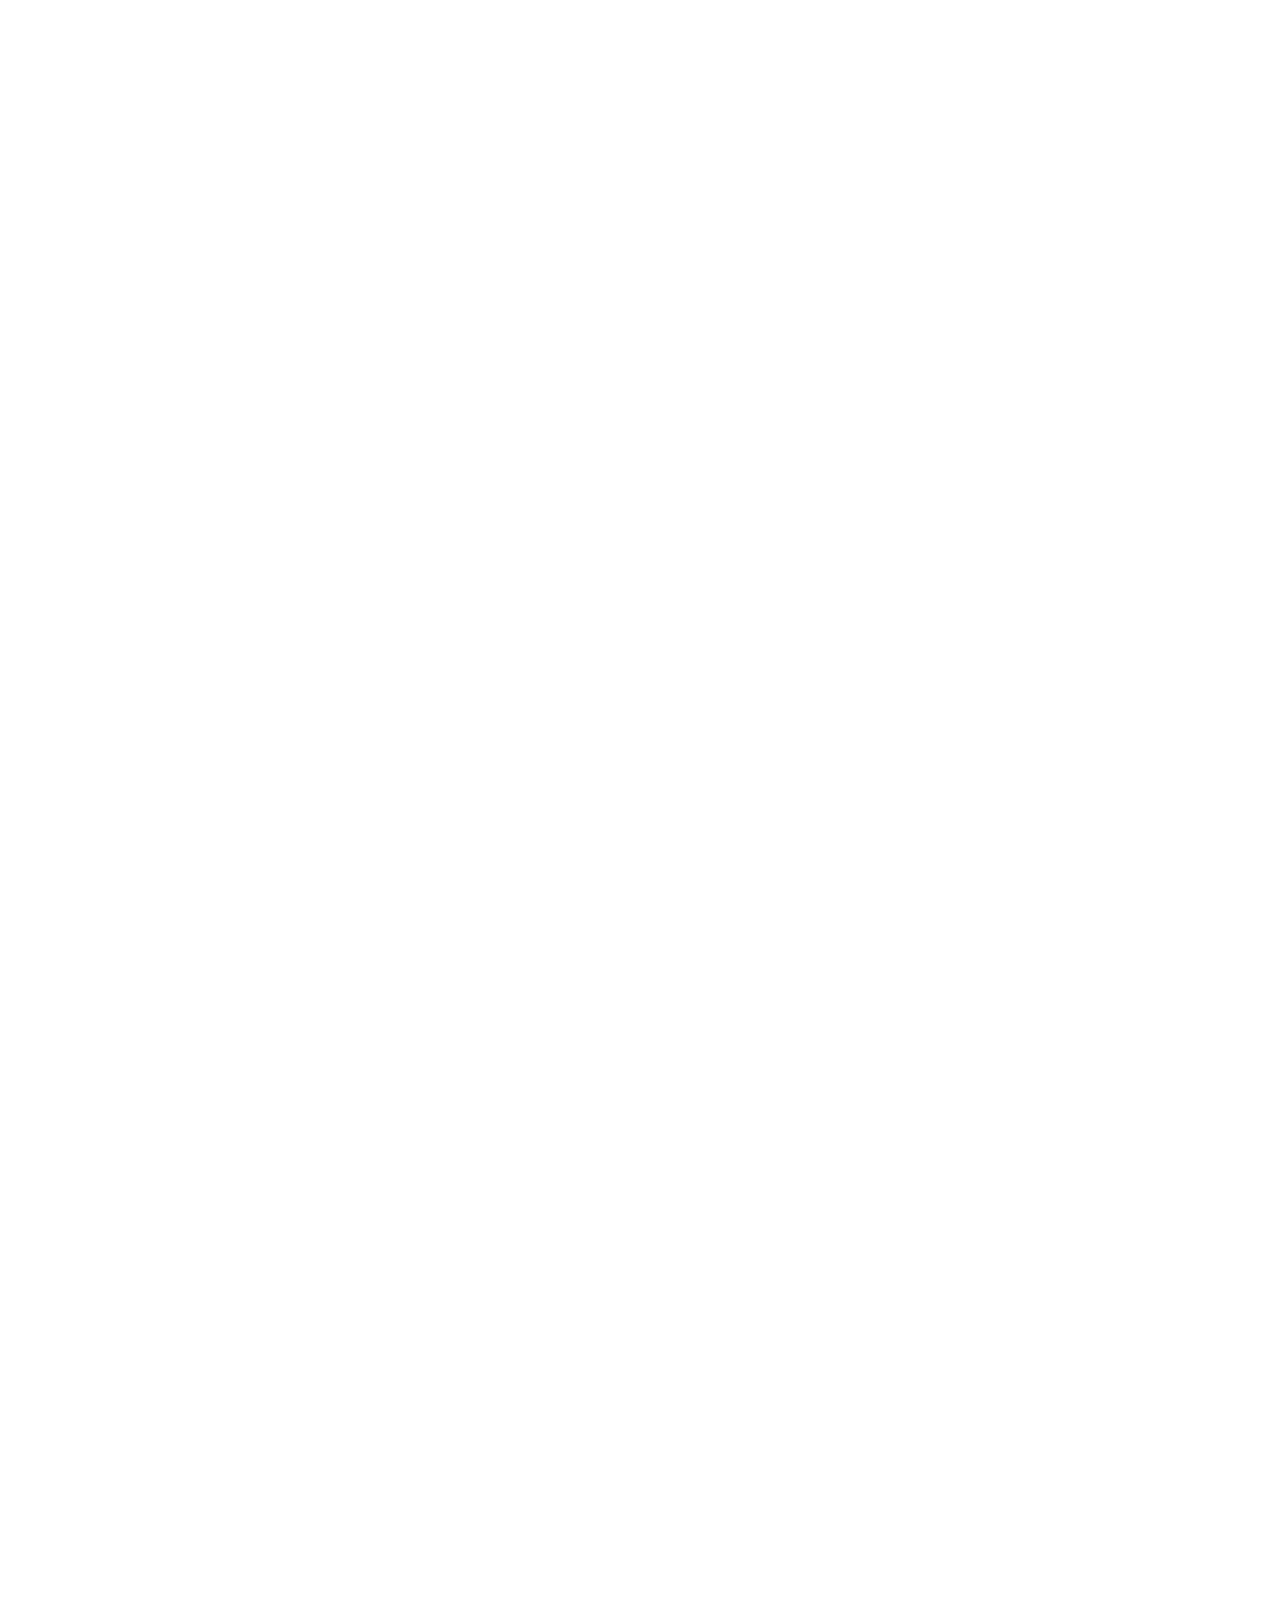
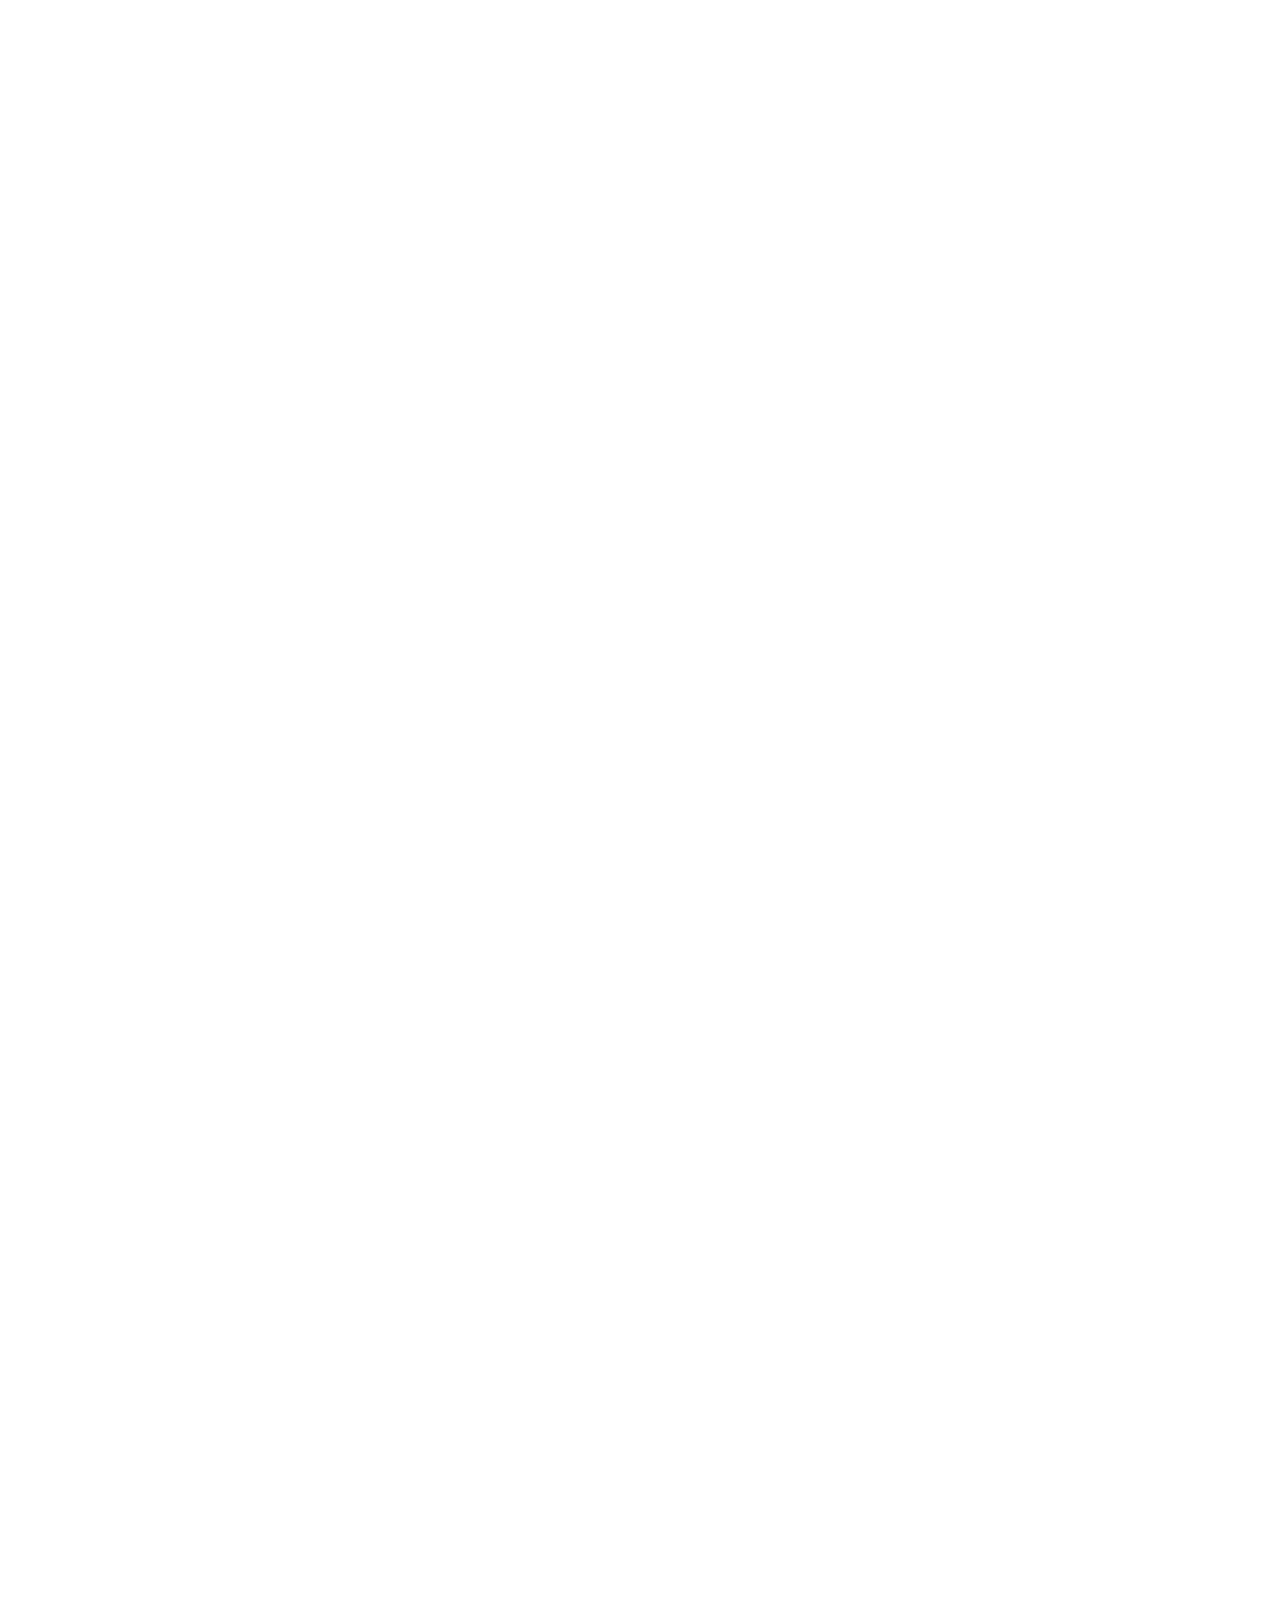
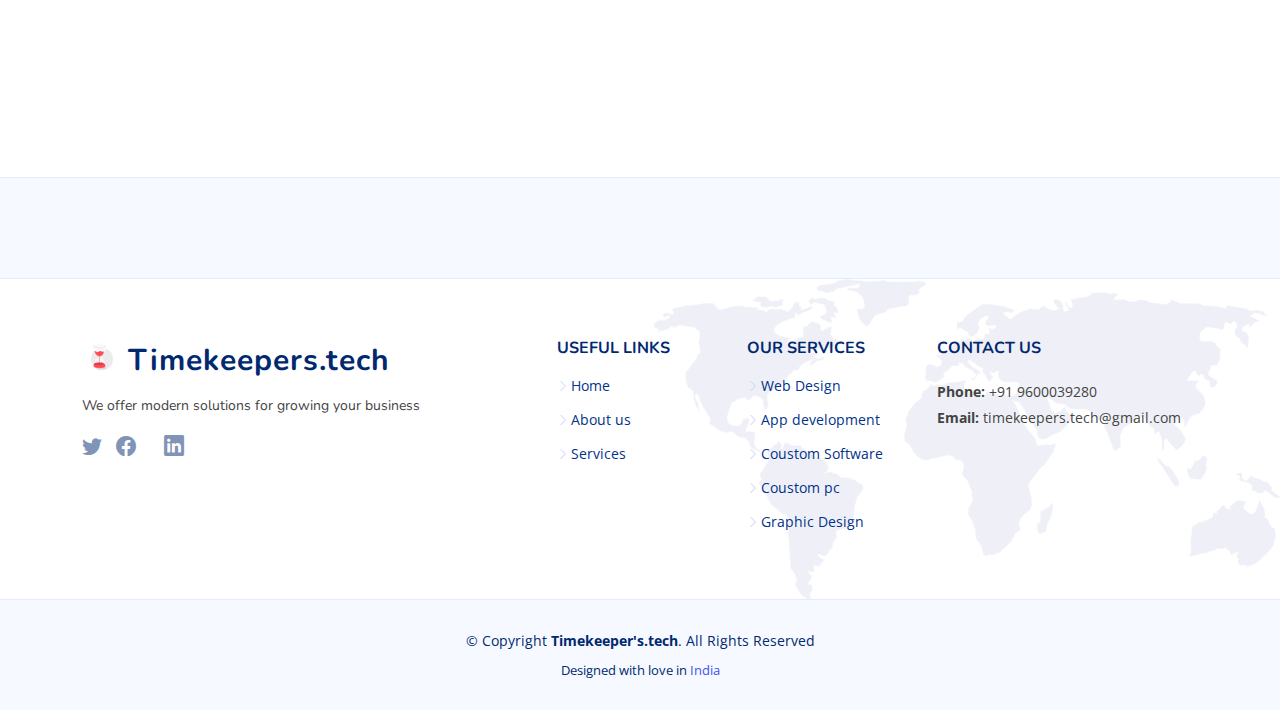
==== commit 24b0c5cf: "update01" ====
--- a/index.html
+++ b/index.html
@@ -1,1062 +1,649 @@
-<!DOCTYPE html>
-<html lang="en">
-
-<head>
-  <meta charset="utf-8">
-  <meta content="width=device-width, initial-scale=1.0" name="viewport">
-
-  <title>Website Developers in Avadi @ affordable price – Low Cost Web Developers in Avadi,Tamil Nadu-Website Design-Timekeepers.tech</title>
-  <meta property="og:title" content="Website Developers in Avadi @ affordable price – Low Cost Web Developers in Avadi,Tamil Nadu-Website Design-Timekeepers.tech"/>
-<meta property="og:description" content="GetComplete Website @ Rs.3800 | Pay After Website Up &amp; Running‎ https://www.zauca.com/ – 1 Free Domain – 5 Page Hosting – Business Email id – SEO Ready Website – Mobile Friendly Website – Unlimited Images &amp; Videos – Unlimited (Bandwidth/ Space) – 24/7 Support (Phone/Email/Chat) – Phone Support Available in Hindi + English + Tamil&hellip;  Read more"/>
-<meta property="article:tag" content="BEST WEB DESIGN COMPANY IN Avadi"/>
-<meta property="article:tag" content="CHEAP WEB DESIGN IN Avadi"/>
-<meta property="article:tag" content="E-COMMERCE WEB DESIGN IN Avadi"/>
-<meta property="article:tag" content="ECOMMERCE WEBSITE DESIGN Avadi"/>
-<meta property="article:tag" content="FREELANCE WEB DESIGNERS IN Avadi"/>
-<meta property="article:tag" content="LIST OF WEB DESIGNING COMPANY IN Avadi"/>
-<meta property="article:tag" content="LOW COST WEBSITE DESIGN Avadi"/>
-<meta property="article:tag" content="LOW COST WEBSITE DESIGNING IN Avadi Odisha"/>
-<meta property="article:tag" content="PHP WEB DEVELOPMENT COMPANY IN Avadi"/>
-<meta property="article:tag" content="SHOPPING WEBSITE DESIGN IN Avadi"/>
-<meta property="article:tag" content="TOP WEB DEVELOPMENT COMPANIES IN Avadi"/>
-<meta property="article:tag" content="TOP WEBSITE DEVELOPER IN Avadi"/>
-<meta property="article:tag" content="WEB DESIGN Avadi"/>
-<meta property="article:tag" content="WEB DESIGNING COMPANY Avadi"/>
-<meta property="article:tag" content="WEBSITE CHARGES IN Avadi"/>
-<meta property="article:tag" content="website design charges"/>
-<meta property="article:tag" content="website design cost"/>
-<meta property="article:tag" content="website design in india"/>
-<meta property="article:tag" content="WEBSITE DESIGNING COMPANY IN Avadi"/>
-<meta property="article:tag" content="WEBSITE DEVELOPERS IN Avadi"/>
-<meta property="article:tag" content="WEBSITE DEVELOPMENT COMPANY Avadi Odisha"/>
-<meta property="article:tag" content="WEBSITE MAKER IN Avadi"/>
-<meta property="article:tag" content="WEBSITE MAKING CHARGES IN Avadi"/>
-<meta property="article:tag" content="WEBSITE MAKING COST IN Avadi"/>
-  <!-- Favicons -->
-  <link href="assets/img/favicon.png" rel="icon">
-  <link href="assets/img/apple-touch-icon.png" rel="apple-touch-icon">
-
-  <!-- Google Fonts -->
-  <link href="https://fonts.googleapis.com/css?family=Open+Sans:300,300i,400,400i,600,600i,700,700i|Nunito:300,300i,400,400i,600,600i,700,700i|Poppins:300,300i,400,400i,500,500i,600,600i,700,700i" rel="stylesheet">
-
-  <!-- Vendor CSS Files -->
-  <link href="assets/vendor/bootstrap/css/bootstrap.min.css" rel="stylesheet">
-  <link href="assets/vendor/bootstrap-icons/bootstrap-icons.css" rel="stylesheet">
-  <link href="assets/vendor/aos/aos.css" rel="stylesheet">
-  <link href="assets/vendor/remixicon/remixicon.css" rel="stylesheet">
-  <link href="assets/vendor/swiper/swiper-bundle.min.css" rel="stylesheet">
-  <link href="assets/vendor/glightbox/css/glightbox.min.css" rel="stylesheet">
-
-  <!-- Template Main CSS File -->
-  <link href="assets/css/style.css" rel="stylesheet">
-  <!-- Particle -->
-  <link rel="stylesheet" href="./p/style.css">
-<style type="text/css">
-  .rotate {
-  animation: rotation 10s infinite linear;
-  position: relative;
-}
-
-@keyframes rotation {
-  from {
-    transform: rotate(0deg);
-  }
-  to {
-    transform: rotate(359deg);
-  }
-}
-</style>
-</head>
-
-<body>
-
-  <!-- ======= Header ======= -->
-  <header id="header" class="header fixed-top">
-    <div class="container-fluid container-xl d-flex align-items-center justify-content-between">
-
-      <a href="index.html" class="logo d-flex align-items-center">
-        <img src="assets/img/logo.png" alt="">
-        <span>Timekeepers</span><span><br>.tech</br></span>
-      </a>
-
-      <nav id="navbar" class="navbar">
-        <ul>
-          <li><a class="nav-link scrollto active" href="#hero">Home</a></li>
-          <li><a class="nav-link scrollto" href="#about">About</a></li>
-          <li><a class="nav-link scrollto" href="#services">Services</a></li>
-          <li><a class="nav-link scrollto" href="#portfolio">Portfolio</a></li>
-          <li><a class="nav-link scrollto" href="#team">Team</a></li>
-          <li><a class="nav-link scrollto" href="#contact">Contact</a></li>
-          <li><a class="getstarted scrollto" href="#about">Get Started</a></li>
-        </ul>
-        <i class="bi bi-list mobile-nav-toggle"></i>
-      </nav><!-- .navbar -->
-
-    </div>
-  </header><!-- End Header -->
-
-  <!-- ======= Hero Section ======= -->
-  <section id="hero" class="hero d-flex align-items-center">
-
-    <div class="container">
-      <div class="row">
-        <div class="col-lg-6 d-flex flex-column justify-content-center">
-          <h1 data-aos="fade-up">We offer modern solutions for growing your business</h1>
-          <h2 data-aos="fade-up" data-aos-delay="400">We're a team of highly talented designer & developer in making dynamic websites and softwares</h2>
-          <div data-aos="fade-up" data-aos-delay="600">
-            <div class="text-center text-lg-start">
-              <a href="#about" class="btn-get-started scrollto d-inline-flex align-items-center justify-content-center align-self-center">
-                <span>Get Started</span>
-                <i class="bi bi-arrow-right"></i>
-              </a>
-            </div>
-          </div>
-        </div>
-        <div class="col-lg-6 hero-img" >
-          <!-- Particle -->
-         <div class="rotate" id="particle-slider">
-      <div class="slides">
-        <div id="first-slide"  class="slide" data-src=" [data-uri]">
-        </div>
-      </div>
-      <canvas  class="draw"></canvas>
-      <div></div>
-  </div>
-  <!-- Particle -->
-        </div>
-      </div>
-    </div>
-
-  </section><!-- End Hero -->
-
-  <main id="main">
-    <!-- ======= About Section ======= -->
-    <section id="about" class="about">
-
-      <div class="container" data-aos="fade-up">
-        <div class="row gx-0">
-
-          <div class="col-lg-6 d-flex flex-column justify-content-center" data-aos="fade-up" data-aos-delay="200">
-            <div class="content">
-              <h3>Who We Are</h3>
-              <h2>Timekeeper's.tech is a start-up. </h2>
-              <p>
-               We enhance every top-notch innovative idea to solve customer's digital oriented problem.  It may be a website, software or mobile application we are here to help you to solve all your problem at an optimal cost.  <!--A personalized web design that puts you first. Your website and computer application for your business & happiness delivered to your door with Timekeeper's.tech.  -->
-              </p>
-              <div class="text-center text-lg-start">
-                <!-- <a href="#" class="btn-read-more d-inline-flex align-items-center justify-content-center align-self-center"> -->
-                  <!-- <span>Read More</span> -->
-                  <!-- <i class="bi bi-arrow-right"></i> -->
-               <!--  </a> -->
-              </div>
-            </div>
-          </div>
-
-          <div class="col-lg-6 d-flex align-items-center" data-aos="zoom-out" data-aos-delay="200">
-            <img src="assets/img/about.jpg" class="img-fluid" alt="">
-          </div>
-
-        </div>
-      </div>
-
-    </section><!-- End About Section -->
-
-    <!-- ======= Values Section ======= -->
-    <section id="values" class="values">
-
-      <div class="container" data-aos="fade-up">
-
-        <header class="section-header">
-          <h2>Our Values</h2>
-          <p>" I's not hard to make decisions when you know what our values are"</p>
-        </header>
-
-        <div class="row">
-
-          <div class="col-lg-4">
-            <div class="box" data-aos="fade-up" data-aos-delay="200">
-              <img src="assets/img/values-1.png" class="img-fluid" alt="">
-              <h3>Cost effective</h3>
-              <p>We adore you and make your deal at an afforable price.</p>
-            </div>
-          </div>
-
-          <div class="col-lg-4 mt-4 mt-lg-0">
-            <div class="box" data-aos="fade-up" data-aos-delay="400">
-              <img src="assets/img/values-2.png" class="img-fluid" alt="">
-              <h3>Design Value</h3>
-              <p>We help you to create your site in an efficient and elegant way, which helps to grab your customers.
-</p>
-            </div>
-          </div>
-
-          <div class="col-lg-4 mt-4 mt-lg-0">
-            <div class="box" data-aos="fade-up" data-aos-delay="600">
-              <img src="assets/img/values-3.png" class="img-fluid" alt="">
-              <h3>On time solution</h3>
-              <p>We provide an accurate solution at a marginal time span.</p>
-            </div>
-          </div>
-
-        </div>
-
-      </div>
-
-    </section><!-- End Values Section -->
-
-    <!-- ======= Counts Section ======= -->
-    <section id="counts" class="counts">
-      <div class="container" data-aos="fade-up">
-
-        <div class="row gy-4">
-
-          <div class="col-lg-3 col-md-6">
-            <div class="count-box">
-              <i class="bi bi-emoji-smile"></i>
-              <div>
-                <span data-purecounter-start="0" data-purecounter-end="5" data-purecounter-duration="1" class="purecounter"></span>
-                <p>Happy Clients</p>
-              </div>
-            </div>
-          </div>
-
-          <div class="col-lg-3 col-md-6">
-            <div class="count-box">
-              <i class="bi bi-journal-richtext" style="color: #ee6c20;"></i>
-              <div>
-                <span data-purecounter-start="0" data-purecounter-end="10" data-purecounter-duration="1" class="purecounter"></span>
-                <p>Projects</p>
-              </div>
-            </div>
-          </div>
-
-          <div class="col-lg-3 col-md-6">
-            <div class="count-box">
-              <i class="bi bi-headset" style="color: #15be56;"></i>
-              <div>
-                <span data-purecounter-start="0" data-purecounter-end="24" data-purecounter-duration="1" class="purecounter"></span>
-                <p>Hours Of Support</p>
-              </div>
-            </div>
-          </div>
-
-          <div class="col-lg-3 col-md-6">
-            <div class="count-box">
-              <i class="bi bi-people" style="color: #bb0852;"></i>
-              <div>
-                <span data-purecounter-start="0" data-purecounter-end="10" data-purecounter-duration="1" class="purecounter"></span>
-                <p>Hard Workers</p>
-              </div>
-            </div>
-          </div>
-
-        </div>
-
-      </div>
-    </section><!-- End Counts Section -->
-
-    <!-- ======= Features Section ======= -->
-    <section id="features" class="features">
-
-      <div class="container" data-aos="fade-up">
-
-        <header class="section-header">
-          <h2>Features</h2>
-         <!--  <p>Laboriosam et omnis fuga quis dolor direda fara</p> -->
-        </header>
-
-        <div class="row">
-
-          <div class="col-lg-6">
-            <img src="assets/img/features.png" class="img-fluid" alt="">
-          </div>
-
-          <div class="col-lg-6 mt-5 mt-lg-0 d-flex">
-            <div class="row align-self-center gy-4">
-
-              <div class="col-md-6" data-aos="zoom-out" data-aos-delay="200">
-                <div class="feature-box d-flex align-items-center">
-                  <i class="bi bi-check"></i>
-                  <h3>The Best UI design</h3>
-                </div>
-              </div>
-
-              <div class="col-md-6" data-aos="zoom-out" data-aos-delay="300">
-                <div class="feature-box d-flex align-items-center">
-                  <i class="bi bi-check"></i>
-                  <h3>Custom user interface</h3>
-                </div>
-              </div>
-
-              <div class="col-md-6" data-aos="zoom-out" data-aos-delay="400">
-                <div class="feature-box d-flex align-items-center">
-                  <i class="bi bi-check"></i>
-                  <h3>Best maintenance package</h3>
-                </div>
-              </div>
-
-              <div class="col-md-6" data-aos="zoom-out" data-aos-delay="500">
-                <div class="feature-box d-flex align-items-center">
-                  <i class="bi bi-check"></i>
-                  <h3>100% Secured</h3>
-                </div>
-              </div>
-
-              <div class="col-md-6" data-aos="zoom-out" data-aos-delay="600">
-                <div class="feature-box d-flex align-items-center">
-                  <i class="bi bi-check"></i>
-                  <h3>Best update package</h3>
-                </div>
-              </div>
-
-              <!-- <div class="col-md-6" data-aos="zoom-out" data-aos-delay="700">
-                <div class="feature-box d-flex align-items-center">
-                  <i class="bi bi-check"></i>
-                  <h3>Repellendus mollitia</h3> -->
-                </div>
-              </div>
-
-            </div>
-          </div>
-
-        </div> <!-- / row -->
-
-        <!-- Feature Tabs -->
-        <!-- <div class="row feture-tabs" data-aos="fade-up">
-          <div class="col-lg-6">
-            <h3>Neque officiis dolore maiores et exercitationem quae est seda lidera pat claero</h3> -->
-
-            <!-- Tabs -->
-            <!-- <ul class="nav nav-pills mb-3">
-              <li>
-                <a class="nav-link active" data-bs-toggle="pill" href="#tab1">Saepe fuga</a>
-              </li>
-              <li>
-                <a class="nav-link" data-bs-toggle="pill" href="#tab2">Voluptates</a>
-              </li>
-              <li>
-                <a class="nav-link" data-bs-toggle="pill" href="#tab3">Corrupti</a>
-              </li>
-            </ul> --><!-- End Tabs -->
-
-            <!-- Tab Content -->
-            <!-- <div class="tab-content">
-
-              <div class="tab-pane fade show active" id="tab1">
-                <p>Consequuntur inventore voluptates consequatur aut vel et. Eos doloribus expedita. Sapiente atque consequatur minima nihil quae aspernatur quo suscipit voluptatem.</p>
-                <div class="d-flex align-items-center mb-2">
-                  <i class="bi bi-check2"></i>
-                  <h4>Repudiandae rerum velit modi et officia quasi facilis</h4>
-                </div>
-                <p>Laborum omnis voluptates voluptas qui sit aliquam blanditiis. Sapiente minima commodi dolorum non eveniet magni quaerat nemo et.</p>
-                <div class="d-flex align-items-center mb-2">
-                  <i class="bi bi-check2"></i>
-                  <h4>Incidunt non veritatis illum ea ut nisi</h4>
-                </div>
-                <p>Non quod totam minus repellendus autem sint velit. Rerum debitis facere soluta tenetur. Iure molestiae assumenda sunt qui inventore eligendi voluptates nisi at. Dolorem quo tempora. Quia et perferendis.</p>
-              </div> --><!-- End Tab 1 Content -->
-
-              <!-- <div class="tab-pane fade show" id="tab2">
-                <p>Consequuntur inventore voluptates consequatur aut vel et. Eos doloribus expedita. Sapiente atque consequatur minima nihil quae aspernatur quo suscipit voluptatem.</p>
-                <div class="d-flex align-items-center mb-2">
-                  <i class="bi bi-check2"></i>
-                  <h4>Repudiandae rerum velit modi et officia quasi facilis</h4>
-                </div>
-                <p>Laborum omnis voluptates voluptas qui sit aliquam blanditiis. Sapiente minima commodi dolorum non eveniet magni quaerat nemo et.</p>
-                <div class="d-flex align-items-center mb-2">
-                  <i class="bi bi-check2"></i>
-                  <h4>Incidunt non veritatis illum ea ut nisi</h4>
-                </div>
-                <p>Non quod totam minus repellendus autem sint velit. Rerum debitis facere soluta tenetur. Iure molestiae assumenda sunt qui inventore eligendi voluptates nisi at. Dolorem quo tempora. Quia et perferendis.</p>
-              </div> --><!-- End Tab 2 Content -->
-
-              <!-- <div class="tab-pane fade show" id="tab3">
-                <p>Consequuntur inventore voluptates consequatur aut vel et. Eos doloribus expedita. Sapiente atque consequatur minima nihil quae aspernatur quo suscipit voluptatem.</p>
-                <div class="d-flex align-items-center mb-2">
-                  <i class="bi bi-check2"></i>
-                  <h4>Repudiandae rerum velit modi et officia quasi facilis</h4>
-                </div>
-                <p>Laborum omnis voluptates voluptas qui sit aliquam blanditiis. Sapiente minima commodi dolorum non eveniet magni quaerat nemo et.</p>
-                <div class="d-flex align-items-center mb-2">
-                  <i class="bi bi-check2"></i>
-                  <h4>Incidunt non veritatis illum ea ut nisi</h4>
-                </div>
-                <p>Non quod totam minus repellendus autem sint velit. Rerum debitis facere soluta tenetur. Iure molestiae assumenda sunt qui inventore eligendi voluptates nisi at. Dolorem quo tempora. Quia et perferendis.</p>
-              </div> --><!-- End Tab 3 Content -->
-
-           <!--  </div>
-
-          </div>
-
-          <div class="col-lg-6">
-            <img src="assets/img/features-2.png" class="img-fluid" alt="">
-          </div>
-
-        </div> --><!-- End Feature Tabs -->
-
-        <!-- Feature Icons -->
-        <div class="row feature-icons" data-aos="fade-up">
-          <h3>How Timekeeper's.tech works?</h3>
-
-          <div class="row">
-
-            <div class="col-xl-4 text-center" data-aos="fade-right" data-aos-delay="100">
-              <img src="assets/img/features-3.svg" class="img-fluid p-4" alt="">
-            </div>
-
-            <div class="col-xl-8 d-flex content">
-              <div class="row align-self-center gy-4">
-
-                <div class="col-md-6 icon-box" data-aos="fade-up">
-                  <!-- <i class="ri-line-chart-line"></i> -->
-                  <div>
-                    <h4>Documentation & Design</h4>
-                    <p>This stage plays a wise part in both development phase, our chief executive will meet the clients to know there actual requirement, scope and make an in-depth analysis of the project and give them a clear picture of how far your success is and keep track of the progress rate with atmost care.</p>
-                  </div>
-                </div>
-
-                <div class="col-md-6 icon-box" data-aos="fade-up" data-aos-delay="100">
-                  <!-- <i class="ri-stack-line"></i> -->
-                  <div>
-                    <h4>Development</h4>
-                    <p>Our top-rated software team embracing highly skilled coders, analyze the documentation with insightful eyes. In this phase, our senior coders employs several discret module and tasks where other coders of the team begin working on it. We stick with predefined professional guidelines and make sure to utilize the compiler, debugger, and implementers.
-</p>
-                  </div>
-                </div>
-
-                <div class="col-md-6 icon-box" data-aos="fade-up" data-aos-delay="200">
-                  <!-- <i class="ri-brush-4-line"></i> -->
-                  <div>
-                    <h4>Testing</h4>
-                    <p>Testing the functionality of the entire software is mandatory and to be honest, we hate bugs. We examine the entire application and verify if the application is designed as per the customer requirements and accommodates the functionaly requirements. QA and testing teams are fated to find glitches and bugs and report the same to the developers. The cycle repeats until the software is labeled as bug-free module.
-</p>
-                  </div>
-                </div>
-
-                <div class="col-md-6 icon-box" data-aos="fade-up" data-aos-delay="300">
-                 <!--  <i class="ri-magic-line"></i> -->
-                  <div>
-                    <h4>Deployment</h4>
-                    <p>Once we achieve a 100% result in the above phases, we seek feedback and reviews from our project manager. Upon sanctioning, the final software will be launched in the market with highly enabled safety and security options.
-</p>
-                  </div>
-                </div>
-
-              <!--   <div class="col-md-6 icon-box" data-aos="fade-up" data-aos-delay="400">
-                  <i class="ri-command-line"></i>
-                  <div>
-                    <h4>Molestiae dolor</h4>
-                    <p>Et fuga et deserunt et enim. Dolorem architecto ratione tensa raptor marte</p>
-                  </div>
-                </div>
-
-                <div class="col-md-6 icon-box" data-aos="fade-up" data-aos-delay="500">
-                  <i class="ri-radar-line"></i>
-                  <div>
-                    <h4>Explicabo consectetur</h4>
-                    <p>Est autem dicta beatae suscipit. Sint veritatis et sit quasi ab aut inventore</p>
-                  </div>
-                </div> -->
-
-              </div>
-            </div>
-
-          </div>
-
-        </div><!-- End Feature Icons -->
-
-      </div>
-
-    </section><!-- End Features Section -->
-
-    <!-- ======= Services Section ======= -->
-    <section id="services" class="services">
-
-      <div class="container" data-aos="fade-up">
-
-        <header class="section-header">
-          <h2>Consistent Services</h2>
-          <p>Varieties of services we provide</p>
-        </header>
-
-        <div class="row gy-4">
-
-          <div class="col-lg-4 col-md-6" data-aos="fade-up" data-aos-delay="200">
-            <div class="service-box blue">
-              <img src="assets/img/undraw_android_jr64.svg" class="img-fluid" alt="">
-              <h3>Android app</h3>
-              <p>Wanna develop your dream application? 
-              <br>find your best android developers in chennai here</br></p>
-              <a href="https://api.whatsapp.com/send?phone=+919600039280" target="_blank" class="read-more"><span>Get a Quotat</span> <i class="bi bi-arrow-right"></i></a>
-            </div>
-          </div>
-
-          <div class="col-lg-4 col-md-6" data-aos="fade-up" data-aos-delay="300">
-            <div class="service-box orange">
-              <img src="assets/img/undraw_static_website_0107.svg" class="img-fluid" alt="">
-              <h3>Web Development </h3>
-              <p>Are you looking for a elegant web designing for your office ? <br> Here we go. we are here to develop you a elegant web design at an afforable price.</br></p>
-              <a href="https://api.whatsapp.com/send?phone=+919600039280" target="_blank" class="read-more"><span>Get a Quotat</span> <i class="bi bi-arrow-right"></i></a>
-            </div>
-          </div>
-
-          <div class="col-lg-4 col-md-6" data-aos="fade-up" data-aos-delay="400">
-            <div class="service-box green">
-              <img src="assets/img/undraw_Code_review_re_woeb.svg" class="img-fluid" alt="">
-              <h3>Custom software </h3>
-              <p>Wondering where to find the best Optimized software developer who can utilize a wide array of technologies?</p>
-              <a href="https://api.whatsapp.com/send?phone=+919600039280" target="_blank" class="read-more"><span>Get a Quotat</span> <i class="bi bi-arrow-right"></i></a>
-            </div>
-          </div>
-
-          <div class="col-lg-4 col-md-6" data-aos="fade-up" data-aos-delay="500">
-            <div class="service-box red">
-              <img src="assets/img/undraw_search_engines_nn9e.svg" class="img-fluid" alt="">
-              <h3>SEO</h3>
-              <p>Optimaization is the best tool to succeed in today's compatative world we timekeepers help you to optimize your leadership of branding by our best SEO service.</p>
-              <a href="https://api.whatsapp.com/send?phone=+919600039280" target="_blank" class="read-more"><span>Get a Quotat</span> <i class="bi bi-arrow-right"></i></a>
-            </div>
-          </div>
-
-          <div class="col-lg-4 col-md-6" data-aos="fade-up" data-aos-delay="600">
-            <div class="service-box purple">
-              <img src="assets/img/undraw_bug_fixing_oc7a.svg" class="img-fluid" alt="">
-              <h3>Customized PC.</h3>
-              <p>Are you dreaming to customize your desktop? <br> We are to help you to customize your PC according to your Dream.</p>
-              <a href="https://api.whatsapp.com/send?phone=+919600039280" target="_blank" class="read-more"><span>Get a Quotat</span> <i class="bi bi-arrow-right"></i></a>
-            </div>
-          </div>
-
-          <div class="col-lg-4 col-md-6" data-aos="fade-up" data-aos-delay="700">
-            <div class="service-box pink">
-              <img src="assets/img/undraw_Logo_design_re_gfu6.svg" class="img-fluid" alt="">
-              <h3>Logo & Business card design</h3>
-              <p>you can find a best designing workers with creative mind set  for your cool energetic logo.</p>
-              <a href="https://api.whatsapp.com/send?phone=+919600039280" target="_blank" class="read-more"><span>Get a Quotat</span> <i class="bi bi-arrow-right"></i></a>
-            </div>
-          </div>
-
-        </div>
-
-      </div>
-
-    </section><!-- End Services Section -->
-
-
-
-    <!-- ======= Portfolio Section ======= -->
-    <section id="portfolio" class="portfolio">
-
-      <div class="container" data-aos="fade-up">
-
-        <header class="section-header">
-          <h2>Portfolio</h2>
-          <p>Check our latest work</p>
-        </header>
-
-        <div class="row" data-aos="fade-up" data-aos-delay="100">
-          <div class="col-lg-12 d-flex justify-content-center">
-            <ul id="portfolio-flters">
-              <li data-filter="*" class="filter-active">All</li>
-              <li data-filter=".filter-web">Web</li>
-              <li data-filter=".filter-card">Card</li>
-              <!-- <li data-filter=".filter-web">Web</li> -->
-            </ul>
-          </div>
-        </div>
-
-        <div class="row gy-4 portfolio-container" data-aos="fade-up" data-aos-delay="200">
-
-          <div class="col-lg-4 col-md-6 portfolio-item filter-web">
-            <div class="portfolio-wrap">
-              <img src="assets/img/portfolio/portfolio-1.jpg" class="img-fluid" alt="">
-              <div class="portfolio-info">
-                <h4>Web 1</h4>
-                <p>Web</p>
-                <div class="portfolio-links">
-                  <a href="assets/img/portfolio/portfolio-1.jpg" data-gallery="portfolioGallery" class="portfokio-lightbox" title="App 1"><i class="bi bi-plus"></i></a>
-                  <a href="https://www.nesamhomecare.com/" title="More Details"><i class="bi bi-link"></i></a>
-                </div>
-              </div>
-            </div>
-          </div>
-
-          <div class="col-lg-4 col-md-6 portfolio-item filter-web">
-            <div class="portfolio-wrap">
-              <img src="assets/img/portfolio/portfolio-2.jpg" class="img-fluid" alt="">
-              <div class="portfolio-info">
-                 <h4>Web 2</h4>
-                <p>Web</p>
-                <div class="portfolio-links">
-                  <a href="assets/img/portfolio/portfolio-2.jpg" data-gallery="portfolioGallery" class="portfokio-lightbox" title="Web 3"><i class="bi bi-plus"></i></a>
-                  <a href="http://nadhiexports.com/" title="More Details"><i class="bi bi-link"></i></a>
-                </div>
-              </div>
-            </div>
-          </div>
-
-          <div class="col-lg-4 col-md-6 portfolio-item filter-web">
-            <div class="portfolio-wrap">
-              <img src="assets/img/portfolio/portfolio-3.jpg" class="img-fluid" alt="">
-              <div class="portfolio-info">
-                 <h4>Web 3</h4>
-                <p>Web</p>
-                <div class="portfolio-links">
-                 <!--  <a href="assets/img/portfolio/portfolio-3.jpg" data-gallery="portfolioGallery" class="portfokio-lightbox" title="App 2"><i class="bi bi-plus"></i></a> -->
-                 <!--  <a href="portfolio-details.html" title="More Details"><i class="bi bi-link"></i></a> -->
-                </div>
-              </div>
-            </div>
-          </div>
-
-          <div class="col-lg-4 col-md-6 portfolio-item filter-card">
-            <div class="portfolio-wrap">
-              <img src="assets/img/portfolio/portfolio-4.jpg" class="img-fluid" alt="">
-              <div class="portfolio-info">
-                 <h4>Card 1</h4>
-                <p>Card</p>
-                <div class="portfolio-links">
-                  <!-- <a href="assets/img/portfolio/portfolio-4.jpg" data-gallery="portfolioGallery" class="portfokio-lightbox" title="Card 2"><i class="bi bi-plus"></i></a>
-                  <a href="portfolio-details.html" title="More Details"><i class="bi bi-link"></i></a> -->
-                </div>
-              </div>
-            </div>
-          </div>
-
-          <div class="col-lg-4 col-md-6 portfolio-item filter-web">
-            <div class="portfolio-wrap">
-              <img src="assets/img/portfolio/portfolio-5.jpg" class="img-fluid" alt="">
-              <div class="portfolio-info">
-                <h4>Web 4</h4>
-                <p>Web</p>
-                <div class="portfolio-links">
-                  <a href="assets/img/portfolio/portfolio-5.jpg" data-gallery="portfolioGallery" class="portfokio-lightbox" title="Web 2"><i class="bi bi-plus"></i></a>
-                  <a href="http://www.hotelkingparadise.com/" title="More Details"><i class="bi bi-link"></i></a>
-                </div>
-              </div>
-            </div>
-          </div>
-
-          <div class="col-lg-4 col-md-6 portfolio-item filter-web">
-            <div class="portfolio-wrap">
-              <img src="assets/img/portfolio/portfolio-6.jpg" class="img-fluid" alt="">
-              <div class="portfolio-info">
-                 <h4>Web 5</h4>
-                <p>Web</p>
-                <div class="portfolio-links">
-                 <!--  <a href="assets/img/portfolio/portfolio-6.jpg" data-gallery="portfolioGallery" class="portfokio-lightbox" title="App 3"><i class="bi bi-plus"></i></a>
-                  <a href="portfolio-details.html" title="More Details"><i class="bi bi-link"></i></a> -->
-                </div>
-              </div>
-            </div>
-          </div>
-
-          <div class="col-lg-4 col-md-6 portfolio-item filter-card">
-            <div class="portfolio-wrap">
-              <img src="assets/img/portfolio/portfolio-7.jpg" class="img-fluid" alt="">
-              <div class="portfolio-info">
-                <h4>Card 2</h4>
-                <p>Card</p>
-                <div class="portfolio-links">
-                 <!--  <a href="assets/img/portfolio/portfolio-7.jpg" data-gallery="portfolioGallery" class="portfokio-lightbox" title="Card 1"><i class="bi bi-plus"></i></a>
-                  <a href="portfolio-details.html" title="More Details"><i class="bi bi-link"></i></a> -->
-                </div>
-              </div>
-            </div>
-          </div>
-
-          <div class="col-lg-4 col-md-6 portfolio-item filter-card">
-            <div class="portfolio-wrap">
-              <img src="assets/img/portfolio/portfolio-8.jpg" class="img-fluid" alt="">
-              <div class="portfolio-info">
-                <h4>Card 3</h4>
-                <p>Card</p>
-                <div class="portfolio-links">
-                 <!--  <a href="assets/img/portfolio/portfolio-8.jpg" data-gallery="portfolioGallery" class="portfokio-lightbox" title="Card 3"><i class="bi bi-plus"></i></a>
-                  <a href="portfolio-details.html" title="More Details"><i class="bi bi-link"></i></a> -->
-                </div>
-              </div>
-            </div>
-          </div>
-
-         <!--  <div class="col-lg-4 col-md-6 portfolio-item filter-web">
-            <div class="portfolio-wrap">
-              <img src="assets/img/portfolio/portfolio-9.jpg" class="img-fluid" alt="">
-              <div class="portfolio-info">
-                 <h4>Web 7</h4>
-                <p>Web</p>
-                <div class="portfolio-links">
-                  <a href="assets/img/portfolio/portfolio-9.jpg" data-gallery="portfolioGallery" class="portfokio-lightbox" title="Web 3"><i class="bi bi-plus"></i></a>
-                  <a href="portfolio-details.html" title="More Details"><i class="bi bi-link"></i></a>
-                </div>
-              </div>
-            </div>
-          </div> -->
-
-        </div>
-
-      </div>
-
-    </section><!-- End Portfolio Section -->
-
-    <!-- ======= Testimonials Section ======= -->
-    <section id="testimonials" class="testimonials">
-
-      <div class="container" data-aos="fade-up">
-
-        <header class="section-header">
-          <h2>Testimonials</h2>
-          <p>What they are saying about us</p>
-        </header>
-
-        <div class="testimonials-slider swiper-container" data-aos="fade-up" data-aos-delay="200">
-          <div class="swiper-wrapper">
-
-            <div class="swiper-slide">
-              <div class="testimonial-item">
-                <div class="stars">
-                  <i class="bi bi-star-fill"></i><i class="bi bi-star-fill"></i><i class="bi bi-star-fill"></i><i class="bi bi-star-fill"></i><i class="bi bi-star-fill"></i>
-                </div>
-                <p>"Excelent aporach towards client even the project ends."</p>
-                <div class="profile mt-auto">
-                  <img src="assets/img/testimonials/testimonials-1.jpg" class="testimonial-img" alt="">
-                  <h3>Nesam Elder care service</h3>
-                  <h4>Ceo &amp; Founder</h4>
-                </div>
-              </div>
-            </div><!-- End testimonial item -->
-
-            <div class="swiper-slide">
-              <div class="testimonial-item">
-                <div class="stars">
-                  <i class="bi bi-star-fill"></i><i class="bi bi-star-fill"></i><i class="bi bi-star-fill"></i><i class="bi bi-star-fill"></i><i class="bi bi-star-fill"></i>
-                </div>
-                <p>"very energitic and fresh idea minded youngeters"</p>
-                <div class="profile mt-auto">
-                  <img src="assets/img/testimonials/testimonials-2.jpg" class="testimonial-img" alt="">
-                  <h3>Nadhi Exports</h3>
-                  <h4>CEO of Nadhi Exports</h4>
-                </div>
-              </div>
-            </div><!-- End testimonial item -->
-
-            <!-- <div class="swiper-slide">
-              <div class="testimonial-item">
-                <div class="stars">
-                  <i class="bi bi-star-fill"></i><i class="bi bi-star-fill"></i><i class="bi bi-star-fill"></i><i class="bi bi-star-fill"></i><i class="bi bi-star-fill"></i>
-                </div>
-                <p>"well skilled team members."</p>
-                <div class="profile mt-auto">
-                  <img src="assets/img/testimonials/testimonials-3.jpg" class="testimonial-img" alt="">
-                  <h3>Aiwo digital</h3>
-                  <h4>HR</h4>
-                </div>
-              </div>
-            </div> --><!-- End testimonial item -->
-
-            <div class="swiper-slide">
-              <div class="testimonial-item">
-                <div class="stars">
-                  <i class="bi bi-star-fill"></i><i class="bi bi-star-fill"></i><i class="bi bi-star-fill"></i><i class="bi bi-star-fill"></i><i class="bi bi-star-fill"></i>
-                </div>
-                <p> "Well organized team work"</p>
-                <div class="profile mt-auto">
-                  <img src="assets/img/testimonials/testimonials-4.jpg" class="testimonial-img" alt="">
-                  <h3>HKP</h3>
-                  <h4>Managing derector of HKP</h4>
-                </div>
-              </div>
-            </div><!-- End testimonial item -->
-
-          
-
-          </div>
-          <div class="swiper-pagination"></div>
-        </div>
-
-      </div>
-
-    </section><!-- End Testimonials Section -->
-
-    <!-- ======= Team Section ======= -->
-    <section id="team" class="team">
-
-      <div class="container" data-aos="fade-up">
-
-        <header class="section-header">
-          <h2>Team</h2>
-          <p>Our Family</p>
-        </header>
-
-        <div class="row gy-4">
-
-          <div class="col-lg-3 col-md-6 d-flex align-items-stretch" data-aos="fade-up" data-aos-delay="100">
-            <div class="member">
-              <div class="member-img">
-                <img src="assets/img/team/team-1.jpg" class="img-fluid" alt="">
-                <div class="social">
-                  <a href=""><i class="bi bi-twitter"></i></a>
-                  <a href="https://www.facebook.com/prakash.mano.90"><i class="bi bi-facebook"></i></a>
-                  <a href="https://www.instagram.com/manova_prakash/"><i class="bi bi-instagram"></i></a>
-                  <a href=""><i class="bi bi-linkedin"></i></a>
-                </div>
-              </div>
-              <div class="member-info">
-                <h4>Prakash A</h4>
-                <span>CEO</span>
-                <p>A person with a vision of success and mind of kindness </p>
-              </div>
-            </div>
-          </div>
-
-          <div class="col-lg-3 col-md-6 d-flex align-items-stretch" data-aos="fade-up" data-aos-delay="200">
-            <div class="member">
-              <div class="member-img">
-                <img src="assets/img/team/team-2.jpg" class="img-fluid" alt="">
-                <div class="social">
-                  <!-- <a href=""><i class="bi bi-twitter"></i></a> -->
-                  <a href="https://www.facebook.com/suriyakamal007"><i class="bi bi-facebook"></i></a>
-                  <a href="https://www.instagram.com/invites/contact/?i=1ta47fqb6eypt&utm_content=279c6ku"><i class="bi bi-instagram"></i></a>
-                  <a href="https://www.linkedin.com/in/suriya-k-2000898"><i class="bi bi-linkedin"></i></a>
-                </div>
-              </div>
-              <div class="member-info">
-                <h4>Suriya K</h4>
-                <span>Software Head</span>
-                <p>A person with responsibility over the quality and optimistic solution of the project</p>
-              </div>
-            </div>
-          </div>
-
-          <div class="col-lg-3 col-md-6 d-flex align-items-stretch" data-aos="fade-up" data-aos-delay="300">
-            <div class="member">
-              <div class="member-img">
-                <img src="assets/img/team/team-3.jpg" class="img-fluid" alt="">
-                <div class="social">
-                  <a href=""><i class="bi bi-twitter"></i></a>
-                  <a href=""><i class="bi bi-facebook"></i></a>
-                  <a href=""><i class="bi bi-instagram"></i></a>
-                  <a href=""><i class="bi bi-linkedin"></i></a>
-                </div>
-              </div>
-              <div class="member-info">
-                <h4>Jeeva T</h4>
-                <span>Technical Head</span>
-                <p>A person who is responsible for all technical stuff.</p>
-              </div>
-            </div>
-          </div>
-
-          <div class="col-lg-3 col-md-6 d-flex align-items-stretch" data-aos="fade-up" data-aos-delay="400">
-            <div class="member">
-              <div class="member-img">
-                <img src="assets/img/team/team-4.jpg" class="img-fluid" alt="">
-                <div class="social">
-                  <!-- <a href=""><i class="bi bi-twitter"></i></a> -->
-                  <a href="https://www.facebook.com/gaurav.purty"><i class="bi bi-facebook"></i></a>
-                  <a href="https://www.instagram.com/gaurav_purty/"><i class="bi bi-instagram"></i></a>
-                  <!-- <a href=""><i class="bi bi-linkedin"></i></a> -->
-                </div>
-              </div>
-              <div class="member-info">
-                <h4>Gaurav Purty</h4>
-                <span>Hardware Head</span>
-                <p>A person who is resposible for all hardware product and system customization department & a YouTuber</b></p>
-              </div>
-            </div>
-          </div>
-
-        </div>
-
-      </div>
-
-    </section><!-- End Team Section -->
-    <!-- ======= Contact Section ======= -->
-    <section id="contact" class="contact">
-
-      <div class="container" data-aos="fade-up">
-
-        <header class="section-header">
-          <h2>Contact</h2>
-          <p>Contact Us</p>
-        </header>
-
-        <div class="row gy-4">
-
-          <div class="col-lg-6">
-
-            <div class="row gy-4">
-              <div class="col-md-6">
-                <div class="info-box">
-                  <i class="bi bi-geo-alt"></i>
-                  <h3>Address</h3>
-                  <p>Chennai,<br>TamilNadu, <br>India</p>
-                </div>
-              </div>
-              <div class="col-md-6">
-                <div class="info-box">
-                  <i class="bi bi-telephone"></i>
-                  <h3>Call Us</h3>
-                  <p>+91 9600039280<br>+91 9176266079</p>
-                </div>
-              </div>
-              <div class="col-md-6">
-                <div class="info-box">
-                  <i class="bi bi-envelope"></i>
-                  <h3>Email Us</h3>
-                  <p>timekeepers.tech@gmail.com<br></p>
-                </div>
-              </div>
-           <!--    <div class="col-md-6">
-                <div class="info-box">
-                  <i class="bi bi-clock"></i>
-                  <h3>Open Hours</h3>
-                  <p>Monday - Friday<br>9:00AM - 05:00PM</p>
-                </div>
-              </div> -->
-            </div>
-
-          </div>
-
-          <div class="col-lg-6">
-            <form action="forms/contact.php" method="post" class="php-email-form">
-              <div class="row gy-4">
-
-                <div class="col-md-6">
-                  <input type="text" name="name" class="form-control" placeholder="Your Name" required>
-                </div>
-
-                <div class="col-md-6 ">
-                  <input type="email" class="form-control" name="email" placeholder="Your Email" required>
-                </div>
-
-                <div class="col-md-12">
-                  <input type="text" class="form-control" name="subject" placeholder="Subject" required>
-                </div>
-
-                <div class="col-md-12">
-                  <textarea class="form-control" name="message" rows="6" placeholder="Message" required></textarea>
-                </div>
-
-                <div class="col-md-12 text-center">
-                  <div class="loading">Loading</div>
-                  <div class="error-message"></div>
-                  <div class="sent-message">Your message has been sent. Will reach you out soon...<br>Thanks & Regards, <br>Timekeeper's.tech </div>
-
-                  <button type="submit">Send Message</button>
-                </div>
-
-              </div>
-            </form>
-
-          </div>
-
-        </div>
-
-      </div>
-
-    </section><!-- End Contact Section -->
-
-  </main><!-- End #main -->
-
-  <!-- ======= Footer ======= -->
-  <footer id="footer" class="footer">
-
-    <div class="footer-newsletter">
-      <!-- <div class="container">
-        <div class="row justify-content-center">
-          <div class="col-lg-12 text-center"> -->
-            <!-- <h4>Our Newsletter</h4>
-            <p>Tamen quem nulla quae legam multos aute sint culpa legam noster magna</p>
-          </div>
-          <div class="col-lg-6">
-            <form action="" method="post">
-              <input type="email" name="email"><input type="submit" value="Subscribe">
-            </form> -->
-          </div>
-        </div>
-      </div>
-    </div>
-
-    <div class="footer-top">
-      <div class="container">
-        <div class="row gy-4">
-          <div class="col-lg-5 col-md-12 footer-info">
-            <a href="index.html" class="logo d-flex align-items-center">
-              <img src="assets/img/logo.png" alt="">
-              <span>Timekeepers.tech</span>
-            </a>
-            <p>We offer modern solutions for growing your business</p>
-            <div class="social-links mt-3">
-              <a href="#" class="twitter"><i class="bi bi-twitter"></i></a>
-              <a href="#" class="facebook"><i class="bi bi-facebook"></i></a>
-              <a href="https://www.instagram.com/timekeepers.tech/"></i></a>
-              <a href="#" class="linkedin"><i class="bi bi-linkedin bx bxl-linkedin"></i></a>
-            </div>
-          </div>
-
-          <div class="col-lg-2 col-6 footer-links">
-            <h4>Useful Links</h4>
-            <ul>
-              <li><i class="bi bi-chevron-right"></i> <a href="#">Home</a></li>
-              <li><i class="bi bi-chevron-right"></i> <a href="#">About us</a></li>
-              <li><i class="bi bi-chevron-right"></i> <a href="#">Services</a></li>
-              <!-- <li><i class="bi bi-chevron-right"></i> <a href="#">Terms of service</a></li>
-              <li><i class="bi bi-chevron-right"></i> <a href="#">Privacy policy</a></li> -->
-            </ul>
-          </div>
-
-          <div class="col-lg-2 col-6 footer-links">
-            <h4>Our Services</h4>
-            <ul>
-              <li><i class="bi bi-chevron-right"></i> <a href="#">Web Design</a></li>
-              <li><i class="bi bi-chevron-right"></i> <a href="#">App development</a></li>
-              <li><i class="bi bi-chevron-right"></i> <a href="#">Coustom Software</a></li>
-              <li><i class="bi bi-chevron-right"></i> <a href="#">Coustom pc</a></li>
-              <li><i class="bi bi-chevron-right"></i> <a href="#">Graphic Design</a></li>
-            </ul>
-          </div>
-
-          <div class="col-lg-3 col-md-12 footer-contact text-center text-md-start">
-            <h4>Contact Us</h4>
-            <p>
-              <!-- A108 Adam Street <br>
-              New York, NY 535022<br>
-              United States <br><br> -->
-              <strong>Phone:</strong> +91 9600039280<br>
-              <strong>Email:</strong> timekeepers.tech@gmail.com<br>
-            </p>
-
-          </div>
-
-        </div>
-      </div>
-    </div>
-
-    <div class="container">
-      <div class="copyright">
-        &copy; Copyright <strong><span>Timekeeper's.tech</span></strong>. All Rights Reserved
-      </div>
-      <div class="credits">
-        Designed with love in <a href="index.html">India</a>
-      </div>
-    </div>
-  </footer><!-- End Footer -->
-
-  <a href="#" class="back-to-top d-flex align-items-center justify-content-center"><i class="bi bi-arrow-up-short"></i></a>
-
-  <!-- Vendor JS Files -->
-  <script src="assets/vendor/bootstrap/js/bootstrap.bundle.js"></script>
-  <script src="assets/vendor/aos/aos.js"></script>
-  <script src="assets/vendor/php-email-form/validate.js"></script>
-  <script src="assets/vendor/swiper/swiper-bundle.min.js"></script>
-  <script src="assets/vendor/purecounter/purecounter.js"></script>
-  <script src="assets/vendor/isotope-layout/isotope.pkgd.min.js"></script>
-  <script src="assets/vendor/glightbox/js/glightbox.min.js"></script>
-
-  <!-- Template Main JS File -->
-  <script src="assets/js/main.js"></script>
-<!-- partial -->
-  <script src="./p/particle.js"></script><script  src="./p/script.js"></script> </body>
-
-</html>
+
+
+<!DOCTYPE html>
+<html lang="en">
+   <head>
+      <meta charset="utf-8">
+      <meta content="width=device-width, initial-scale=1.0" name="viewport">
+      <title>Web Designers in Avadi, Chennai - Timekeepers.tech</title>
+      <meta property="og:title" content="Website Developers in Avadi @ affordable price – Web Developers in Chennai,Tamil Nadu-Website Design-Timekeepers.tech"/>
+      <meta property="og:description" content="GetComplete Website @ Rs.3800 | Pay After Website Up &amp; Running‎ https://www.timekeepers-tech.tk// – 1 Free Domain – 5 Page Hosting – Business Email id – SEO Ready Website – Mobile Friendly Website – Unlimited Images &amp; Videos – Unlimited (Bandwidth/ Space) – 24/7 Support (Phone/Email/Chat) – Phone Support Available in English + Tamil&hellip;"/>
+      <meta property="article:tag" content="BEST WEB DESIGN COMPANY IN Avadi"/>
+      <meta property="article:tag" content="CHEAP WEB DESIGN IN Avadi"/>
+      <meta property="article:tag" content="E-COMMERCE WEB DESIGN IN Avadi"/>
+      <meta property="article:tag" content="ECOMMERCE WEBSITE DESIGN Avadi"/>
+      <meta property="article:tag" content="FREELANCE WEB DESIGNERS IN Avadi"/>
+      <meta property="article:tag" content="LIST OF WEB DESIGNING COMPANY IN Avadi"/>
+      <meta property="article:tag" content="LOW COST WEBSITE DESIGN Avadi"/>
+      <meta property="article:tag" content="LOW COST WEBSITE DESIGNING IN Avadi Odisha"/>
+      <meta property="article:tag" content="PHP WEB DEVELOPMENT COMPANY IN Avadi"/>
+      <meta property="article:tag" content="SHOPPING WEBSITE DESIGN IN Avadi"/>
+      <meta property="article:tag" content="TOP WEB DEVELOPMENT COMPANIES IN Avadi"/>
+      <meta property="article:tag" content="TOP WEBSITE DEVELOPER IN Avadi"/>
+      <meta property="article:tag" content="WEB DESIGN Avadi"/>
+      <meta property="article:tag" content="WEB DESIGNING COMPANY Avadi"/>
+      <meta property="article:tag" content="WEBSITE CHARGES IN Avadi"/>
+      <meta property="article:tag" content="website design charges"/>
+      <meta property="article:tag" content="website design cost"/>
+      <meta property="article:tag" content="website design in india"/>
+      <meta property="article:tag" content="WEBSITE DESIGNING COMPANY IN Avadi"/>
+      <meta property="article:tag" content="WEBSITE DEVELOPERS IN Avadi"/>
+      <meta property="article:tag" content="web designers in chennai"/>
+      <meta property="article:tag" content="website design company chennai"/>
+      <meta property="article:tag" content="best web designers in chennai"/>
+      <meta property="article:tag" content="best website design company in tamilnadu"/>
+      <meta property="article:tag" content="web design company in chennai"/>
+      <meta property="article:tag" content="WEBSITE DEVELOPMENT COMPANY Avadi Odisha"/>
+      <meta property="article:tag" content="WEBSITE MAKER IN Avadi"/>
+      <meta property="article:tag" content="WEBSITE MAKING CHARGES IN Avadi"/>
+      <meta property="article:tag" content="WEBSITE MAKING COST IN Avadi"/>
+      <link href="assets/img/timekeepers.tech-favicon.png" rel="icon">
+      <link href="assets/img/timekeepers.tech-fav-icon.png" rel="apple-touch-icon">
+      <link href="https://fonts.googleapis.com/css?family=Open+Sans:300,300i,400,400i,600,600i,700,700i|Nunito:300,300i,400,400i,600,600i,700,700i|Poppins:300,300i,400,400i,500,500i,600,600i,700,700i" rel="stylesheet">
+      <link href="assets/vendor/bootstrap/css/bootstrap.min.css" rel="stylesheet">
+      <link href="assets/vendor/bootstrap-icons/bootstrap-icons.css" rel="stylesheet">
+      <link href="assets/vendor/aos/aos.css" rel="stylesheet">
+      <link href="assets/vendor/remixicon/remixicon.css" rel="stylesheet">
+      <link href="assets/vendor/swiper/swiper-bundle.min.css" rel="stylesheet">
+      <link href="assets/vendor/glightbox/css/glightbox.min.css" rel="stylesheet">
+      <link href="assets/css/style.css" rel="stylesheet">
+      <link rel="stylesheet" href="./p/style.css">
+      <style type="text/css"> .rotate{animation: rotation 10s infinite linear; position: relative;}@keyframes rotation{from{transform: rotate(0deg);}to{transform: rotate(359deg);}}</style>
+   </head>
+   <body>
+      <header id="header" class="header fixed-top">
+         <div class="container-fluid container-xl d-flex align-items-center justify-content-between">
+            <a href="index.html" class="logo d-flex align-items-center"> <img src="assets/img/logo.png" alt="timekeepers-tech"> <span>Timekeepers</span><span><br>.tech</br></span> </a> 
+            <nav id="navbar" class="navbar">
+               <ul>
+                  <li><a class="nav-link scrollto active" href="#hero">Home</a></li>
+                  <li><a class="nav-link scrollto" href="#about">About</a></li>
+                  <li><a class="nav-link scrollto" href="#services">Services</a></li>
+                  <li><a class="nav-link scrollto" href="#portfolio">Portfolio</a></li>
+                  <li><a class="nav-link scrollto" href="#team">Team</a></li>
+                  <li><a class="nav-link scrollto" href="#contact">Contact</a></li>
+                  <!-- <li><a class="getstarted scrollto" href="#about">Get Started</a></li> -->
+               </ul>
+               <i class="bi bi-list mobile-nav-toggle"></i> 
+            </nav>
+         </div>
+      </header>
+      <section id="hero" class="hero d-flex align-items-center">
+         <div class="container">
+            <div class="row">
+               <div class="col-lg-6 d-flex flex-column justify-content-center">
+                  <h1 data-aos="fade-up">We offer modern solutions for growing your business</h1>
+                  <h2 data-aos="fade-up" data-aos-delay="400">We're a team of highly talented designer & developer in making dynamic websites and softwares</h2>
+                  <div data-aos="fade-up" data-aos-delay="600">
+                     <div class="text-center text-lg-start"> <a href="#about" class="btn-get-started scrollto d-inline-flex align-items-center justify-content-center align-self-center"> <span>Welcome...</span> <i class="bi bi-arrow-right"></i> </a> </div>
+                  </div>
+               </div>
+               <div class="col-lg-6 hero-img" >
+                  <div class="rotate" id="particle-slider">
+                     <div class="slides">
+                        <div id="first-slide" class="slide" data-src=" [data-uri]"> </div>
+                     </div>
+                     <canvas class="draw"></canvas>
+                     <div></div>
+                  </div>
+               </div>
+            </div>
+         </div>
+      </section>
+      <main id="main">
+         <section id="about" class="about">
+            <div class="container" data-aos="fade-up">
+               <div class="row gx-0">
+                  <div class="col-lg-6 d-flex flex-column justify-content-center" data-aos="fade-up" data-aos-delay="200">
+                     <div class="content">
+                        <h3>Who We Are</h3>
+                        <h2>Timekeepers.tech is a Website Developing Company in Avadi @ affordable price. </h2>
+                        <p> We enhance every top-notch innovative idea to solve customer's digital oriented problem. It may be a website, software or mobile application we are here to help you to solve all your problem at an optimal cost. </p>
+                        <div class="text-center text-lg-start"> </div>
+                     </div>
+                  </div>
+                  <div class="col-lg-6 d-flex align-items-center" data-aos="zoom-out" data-aos-delay="200"> <img src="assets/img/about.jpg" class="img-fluid" alt="timekeepers-tech"> </div>
+               </div>
+            </div>
+         </section>
+         <section id="values" class="values">
+            <div class="container" data-aos="fade-up">
+               <header class="section-header">
+                  <h2>Our Values</h2>
+                  <p>" I's not hard to make decisions when you know what our values are"</p>
+               </header>
+               <div class="row">
+                  <div class="col-lg-4">
+                     <div class="box" data-aos="fade-up" data-aos-delay="200">
+                        <img src="assets/img/values-1.png" class="img-fluid" alt="web designer in avadi and chennai."> 
+                        <h3>Cost effective</h3>
+                        <p>We adore you and make your deal at an afforable price.</p>
+                     </div>
+                  </div>
+                  <div class="col-lg-4 mt-4 mt-lg-0">
+                     <div class="box" data-aos="fade-up" data-aos-delay="400">
+                        <img src="assets/img/values-2.png" class="img-fluid" alt="best web designer in avadi and chennai."> 
+                        <h3>Design Value</h3>
+                        <p>We help you to create your site in an efficient and elegant way, which helps to grab your customers.</p>
+                     </div>
+                  </div>
+                  <div class="col-lg-4 mt-4 mt-lg-0">
+                     <div class="box" data-aos="fade-up" data-aos-delay="600">
+                        <img src="assets/img/values-3.png" class="img-fluid" alt="best web designers in chennai"> 
+                        <h3>On time solution</h3>
+                        <p>We provide an accurate solution at a marginal time span.</p>
+                     </div>
+                  </div>
+               </div>
+            </div>
+         </section>
+         <section id="counts" class="counts">
+            <div class="container" data-aos="fade-up">
+               <div class="row gy-4">
+                  <div class="col-lg-3 col-md-6">
+                     <div class="count-box">
+                        <i class="bi bi-emoji-smile"></i> 
+                        <div>
+                           <span data-purecounter-start="0" data-purecounter-end="5" data-purecounter-duration="1" class="purecounter"></span> 
+                           <p>Happy Clients</p>
+                        </div>
+                     </div>
+                  </div>
+                  <div class="col-lg-3 col-md-6">
+                     <div class="count-box">
+                        <i class="bi bi-journal-richtext" style="color: #ee6c20;"></i> 
+                        <div>
+                           <span data-purecounter-start="0" data-purecounter-end="10" data-purecounter-duration="1" class="purecounter"></span> 
+                           <p>Projects</p>
+                        </div>
+                     </div>
+                  </div>
+                  <div class="col-lg-3 col-md-6">
+                     <div class="count-box">
+                        <i class="bi bi-headset" style="color: #15be56;"></i> 
+                        <div>
+                           <span data-purecounter-start="0" data-purecounter-end="24" data-purecounter-duration="1" class="purecounter"></span> 
+                           <p>Hours Of Support</p>
+                        </div>
+                     </div>
+                  </div>
+                  <div class="col-lg-3 col-md-6">
+                     <div class="count-box">
+                        <i class="bi bi-people" style="color: #bb0852;"></i> 
+                        <div>
+                           <span data-purecounter-start="0" data-purecounter-end="10" data-purecounter-duration="1" class="purecounter"></span> 
+                           <p>Hard Workers</p>
+                        </div>
+                     </div>
+                  </div>
+               </div>
+            </div>
+         </section>
+         <section id="features" class="features">
+            <div class="container" data-aos="fade-up">
+               <header class="section-header">
+                  <h2>Features</h2>
+               </header>
+               <div class="row">
+                  <div class="col-lg-6"> <img src="assets/img/features.png" class="img-fluid" alt="best web designers in chennai"> </div>
+                  <div class="col-lg-6 mt-5 mt-lg-0 d-flex">
+                     <div class="row align-self-center gy-4">
+                        <div class="col-md-6" data-aos="zoom-out" data-aos-delay="200">
+                           <div class="feature-box d-flex align-items-center">
+                              <i class="bi bi-check"></i> 
+                              <h3>The Best UI design</h3>
+                           </div>
+                        </div>
+                        <div class="col-md-6" data-aos="zoom-out" data-aos-delay="300">
+                           <div class="feature-box d-flex align-items-center">
+                              <i class="bi bi-check"></i> 
+                              <h3>Custom user interface</h3>
+                           </div>
+                        </div>
+                        <div class="col-md-6" data-aos="zoom-out" data-aos-delay="400">
+                           <div class="feature-box d-flex align-items-center">
+                              <i class="bi bi-check"></i> 
+                              <h3>Best maintenance package</h3>
+                           </div>
+                        </div>
+                        <div class="col-md-6" data-aos="zoom-out" data-aos-delay="500">
+                           <div class="feature-box d-flex align-items-center">
+                              <i class="bi bi-check"></i> 
+                              <h3>100% Secured</h3>
+                           </div>
+                        </div>
+                        <div class="col-md-6" data-aos="zoom-out" data-aos-delay="600">
+                           <div class="feature-box d-flex align-items-center">
+                              <i class="bi bi-check"></i> 
+                              <h3>Best update package</h3>
+                           </div>
+                        </div>
+                        <!-- <div class="col-md-6" data-aos="zoom-out" data-aos-delay="700"> <div class="feature-box d-flex align-items-center"> <i class="bi bi-check"></i> <h3>Repellendus mollitia</h3> --> 
+                     </div>
+                  </div>
+               </div>
+            </div>
+            </div><!-- <div class="row feture-tabs" data-aos="fade-up"> <div class="col-lg-6"> <h3>Neque officiis dolore maiores et exercitationem quae est seda lidera pat claero</h3> --><!-- <ul class="nav nav-pills mb-3"> <li> <a class="nav-link active" data-bs-toggle="pill" href="#tab1">Saepe fuga</a> </li><li> <a class="nav-link" data-bs-toggle="pill" href="#tab2">Voluptates</a> </li><li> <a class="nav-link" data-bs-toggle="pill" href="#tab3">Corrupti</a> </li></ul> --><!-- <div class="tab-content"> <div class="tab-pane fade show active" id="tab1"> <p>Consequuntur inventore voluptates consequatur aut vel et. Eos doloribus expedita. Sapiente atque consequatur minima nihil quae aspernatur quo suscipit voluptatem.</p><div class="d-flex align-items-center mb-2"> <i class="bi bi-check2"></i> <h4>Repudiandae rerum velit modi et officia quasi facilis</h4> </div><p>Laborum omnis voluptates voluptas qui sit aliquam blanditiis. Sapiente minima commodi dolorum non eveniet magni quaerat nemo et.</p><div class="d-flex align-items-center mb-2"> <i class="bi bi-check2"></i> <h4>Incidunt non veritatis illum ea ut nisi</h4> </div><p>Non quod totam minus repellendus autem sint velit. Rerum debitis facere soluta tenetur. Iure molestiae assumenda sunt qui inventore eligendi voluptates nisi at. Dolorem quo tempora. Quia et perferendis.</p></div>--><!-- <div class="tab-pane fade show" id="tab2"> <p>Consequuntur inventore voluptates consequatur aut vel et. Eos doloribus expedita. Sapiente atque consequatur minima nihil quae aspernatur quo suscipit voluptatem.</p><div class="d-flex align-items-center mb-2"> <i class="bi bi-check2"></i> <h4>Repudiandae rerum velit modi et officia quasi facilis</h4> </div><p>Laborum omnis voluptates voluptas qui sit aliquam blanditiis. Sapiente minima commodi dolorum non eveniet magni quaerat nemo et.</p><div class="d-flex align-items-center mb-2"> <i class="bi bi-check2"></i> <h4>Incidunt non veritatis illum ea ut nisi</h4> </div><p>Non quod totam minus repellendus autem sint velit. Rerum debitis facere soluta tenetur. Iure molestiae assumenda sunt qui inventore eligendi voluptates nisi at. Dolorem quo tempora. Quia et perferendis.</p></div>--><!-- <div class="tab-pane fade show" id="tab3"> <p>Consequuntur inventore voluptates consequatur aut vel et. Eos doloribus expedita. Sapiente atque consequatur minima nihil quae aspernatur quo suscipit voluptatem.</p><div class="d-flex align-items-center mb-2"> <i class="bi bi-check2"></i> <h4>Repudiandae rerum velit modi et officia quasi facilis</h4> </div><p>Laborum omnis voluptates voluptas qui sit aliquam blanditiis. Sapiente minima commodi dolorum non eveniet magni quaerat nemo et.</p><div class="d-flex align-items-center mb-2"> <i class="bi bi-check2"></i> <h4>Incidunt non veritatis illum ea ut nisi</h4> </div><p>Non quod totam minus repellendus autem sint velit. Rerum debitis facere soluta tenetur. Iure molestiae assumenda sunt qui inventore eligendi voluptates nisi at. Dolorem quo tempora. Quia et perferendis.</p></div>--><!-- </div></div><div class="col-lg-6"> <img src="assets/img/features-2.png" class="img-fluid" alt=""> </div></div>--> 
+            <div class="container row feature-icons" data-aos="fade-up">
+               <h3>How Timekeeper's.tech works?</h3>
+               <div class="row">
+                  <div class="col-xl-4 text-center" data-aos="fade-right" data-aos-delay="100"> <img src="assets/img/features-3.svg" class="img-fluid p-4" alt="best web designers in chennai"> </div>
+                  <div class="col-xl-8 d-flex content">
+                     <div class="row align-self-center gy-4">
+                        <div class="col-md-6 icon-box" data-aos="fade-up">
+                           <div>
+                              <h4>Documentation & Design</h4>
+                              <p>This stage plays a wise part in both development phase, our chief executive will meet the clients to know there actual requirement, scope and make an in-depth analysis of the project and give them a clear picture of how far your success is and keep track of the progress rate with atmost care.</p>
+                           </div>
+                        </div>
+                        <div class="col-md-6 icon-box" data-aos="fade-up" data-aos-delay="100">
+                           <div>
+                              <h4>Development</h4>
+                              <p>Our top-rated software team embracing highly skilled coders, analyze the documentation with insightful eyes. In this phase, our senior coders employs several discret module and tasks where other coders of the team begin working on it. We stick with predefined professional guidelines and make sure to utilize the compiler, debugger, and implementers.</p>
+                           </div>
+                        </div>
+                        <div class="col-md-6 icon-box" data-aos="fade-up" data-aos-delay="200">
+                           <div>
+                              <h4>Testing</h4>
+                              <p>Testing the functionality of the entire software is mandatory and to be honest, we hate bugs. We examine the entire application and verify if the application is designed as per the customer requirements and accommodates the functionaly requirements. QA and testing teams are fated to find glitches and bugs and report the same to the developers. The cycle repeats until the software is labeled as bug-free module.</p>
+                           </div>
+                        </div>
+                        <div class="col-md-6 icon-box" data-aos="fade-up" data-aos-delay="300">
+                           <div>
+                              <h4>Deployment</h4>
+                              <p>Once we achieve a 100% result in the above phases, we seek feedback and reviews from our project manager. Upon sanctioning, the final software will be launched in the market with highly enabled safety and security options.</p>
+                           </div>
+                        </div>
+                        <!-- <div class="col-md-6 icon-box" data-aos="fade-up" data-aos-delay="400"> <i class="ri-command-line"></i> <div> <h4>Molestiae dolor</h4> <p>Et fuga et deserunt et enim. Dolorem architecto ratione tensa raptor marte</p></div></div><div class="col-md-6 icon-box" data-aos="fade-up" data-aos-delay="500"> <i class="ri-radar-line"></i> <div> <h4>Explicabo consectetur</h4> <p>Est autem dicta beatae suscipit. Sint veritatis et sit quasi ab aut inventore</p></div></div>--> 
+                     </div>
+                  </div>
+               </div>
+            </div>
+            </div>
+         </section>
+         <section id="services" class="services">
+            <div class="container" data-aos="fade-up">
+               <header class="section-header">
+                  <h2>Consistent Services</h2>
+                  <p>Varieties of services we provide</p>
+               </header>
+               <div class="row gy-4">
+                  <div class="col-lg-4 col-md-6" data-aos="fade-up" data-aos-delay="200">
+                     <div class="service-box blue">
+                        <img src="assets/img/undraw_android_jr64.svg" class="img-fluid" alt="best application designers in chennai"> 
+                        <h3>Android app</h3>
+                        <p>Wanna develop your dream application? <br>find your best android developers in chennai here</br></p>
+                        <a href="https://api.whatsapp.com/send?phone=+919600039280" target="_blank" class="read-more"><span>Get a Quotat</span> <i class="bi bi-arrow-right"></i></a> 
+                     </div>
+                  </div>
+                  <div class="col-lg-4 col-md-6" data-aos="fade-up" data-aos-delay="300">
+                     <div class="service-box orange">
+                        <img src="assets/img/undraw_static_website_0107.svg" class="img-fluid" alt="best web designers in chennai"> 
+                        <h3>Web Development </h3>
+                        <p>Are you looking for a elegant web designing for your office ? <br>Here we go. we are here to develop you a elegant web design at an afforable price.</br></p>
+                        <a href="https://api.whatsapp.com/send?phone=+919600039280" target="_blank" class="read-more"><span>Get a Quotat</span> <i class="bi bi-arrow-right"></i></a> 
+                     </div>
+                  </div>
+                  <div class="col-lg-4 col-md-6" data-aos="fade-up" data-aos-delay="400">
+                     <div class="service-box green">
+                        <img src="assets/img/undraw_Code_review_re_woeb.svg" class="img-fluid" alt="best web designers in chennai"> 
+                        <h3>Custom software </h3>
+                        <p>Wondering where to find the best Optimized software developer who can utilize a wide array of technologies?</p>
+                        <a href="https://api.whatsapp.com/send?phone=+919600039280" target="_blank" class="read-more"><span>Get a Quotat</span> <i class="bi bi-arrow-right"></i></a> 
+                     </div>
+                  </div>
+                  <div class="col-lg-4 col-md-6" data-aos="fade-up" data-aos-delay="500">
+                     <div class="service-box red">
+                        <img src="assets/img/undraw_search_engines_nn9e.svg" class="img-fluid" alt="best web designers in chennai"> 
+                        <h3>SEO</h3>
+                        <p>Optimaization is the best tool to succeed in today's compatative world we timekeepers help you to optimize your leadership of branding by our best SEO service.</p>
+                        <a href="https://api.whatsapp.com/send?phone=+919600039280" target="_blank" class="read-more"><span>Get a Quotat</span> <i class="bi bi-arrow-right"></i></a> 
+                     </div>
+                  </div>
+                  <div class="col-lg-4 col-md-6" data-aos="fade-up" data-aos-delay="600">
+                     <div class="service-box purple">
+                        <img src="assets/img/undraw_bug_fixing_oc7a.svg" class="img-fluid" alt="best web designers in chennai"> 
+                        <h3>Customized PC.</h3>
+                        <p>Are you dreaming to customize your desktop? <br>We are to help you to customize your PC according to your Dream.</p>
+                        <a href="https://api.whatsapp.com/send?phone=+919600039280" target="_blank" class="read-more"><span>Get a Quotat</span> <i class="bi bi-arrow-right"></i></a> 
+                     </div>
+                  </div>
+                  <div class="col-lg-4 col-md-6" data-aos="fade-up" data-aos-delay="700">
+                     <div class="service-box pink">
+                        <img src="assets/img/undraw_Logo_design_re_gfu6.svg" class="img-fluid" alt="best web designers in chennai"> 
+                        <h3>Logo & Business card design</h3>
+                        <p>you can find a best designing workers with creative mind set for your cool energetic logo.</p>
+                        <a href="https://api.whatsapp.com/send?phone=+919600039280" target="_blank" class="read-more"><span>Get a Quotat</span> <i class="bi bi-arrow-right"></i></a> 
+                     </div>
+                  </div>
+               </div>
+            </div>
+         </section>
+         <section id="portfolio" class="portfolio">
+            <div class="container" data-aos="fade-up">
+               <header class="section-header">
+                  <h2>Portfolio</h2>
+                  <p>Check our latest work</p>
+               </header>
+               <div class="row" data-aos="fade-up" data-aos-delay="100">
+                  <div class="col-lg-12 d-flex justify-content-center">
+                     <ul id="portfolio-flters">
+                        <li data-filter="*" class="filter-active">All</li>
+                        <li data-filter=".filter-web">Web</li>
+                        <li data-filter=".filter-card">Card</li>
+                     </ul>
+                  </div>
+               </div>
+               <div class="row gy-4 portfolio-container" data-aos="fade-up" data-aos-delay="200">
+                  <div class="col-lg-4 col-md-6 portfolio-item filter-web">
+                     <div class="portfolio-wrap">
+                        <img src="assets/img/portfolio/portfolio-1.jpg" class="img-fluid" alt="best web designers in chennai"> 
+                        <div class="portfolio-info">
+                           <h4>Web 1</h4>
+                           <p>Web</p>
+                           <div class="portfolio-links"> <a href="assets/img/portfolio/portfolio-1.jpg" data-gallery="portfolioGallery" class="portfokio-lightbox" title="App 1"><i class="bi bi-plus"></i></a> <a href="https://www.nesamhomecare.com/" title="More Details"><i class="bi bi-link"></i></a> </div>
+                        </div>
+                     </div>
+                  </div>
+                  <div class="col-lg-4 col-md-6 portfolio-item filter-web">
+                     <div class="portfolio-wrap">
+                        <img src="assets/img/portfolio/portfolio-2.jpg" class="img-fluid" alt="best web designers in chennai"> 
+                        <div class="portfolio-info">
+                           <h4>Web 2</h4>
+                           <p>Web</p>
+                           <div class="portfolio-links"> <a href="assets/img/portfolio/portfolio-2.jpg" data-gallery="portfolioGallery" class="portfokio-lightbox" title="Web 3"><i class="bi bi-plus"></i></a> <a href="http://nadhiexports.com/" title="More Details"><i class="bi bi-link"></i></a> </div>
+                        </div>
+                     </div>
+                  </div>
+                  <div class="col-lg-4 col-md-6 portfolio-item filter-web">
+                     <div class="portfolio-wrap">
+                        <img src="assets/img/portfolio/portfolio-3.jpg" class="img-fluid" alt="best web designers in chennai"> 
+                        <div class="portfolio-info">
+                           <h4>Web 3</h4>
+                           <p>Web</p>
+                           <div class="portfolio-links"> </div>
+                        </div>
+                     </div>
+                  </div>
+                  <div class="col-lg-4 col-md-6 portfolio-item filter-card">
+                     <div class="portfolio-wrap">
+                        <img src="assets/img/portfolio/portfolio-4.jpg" class="img-fluid" alt="best web designers in chennai"> 
+                        <div class="portfolio-info">
+                           <h4>Card 1</h4>
+                           <p>Card</p>
+                           <div class="portfolio-links">
+                              <!-- <a href="assets/img/portfolio/portfolio-4.jpg" data-gallery="portfolioGallery" class="portfokio-lightbox" title="Card 2"><i class="bi bi-plus"></i></a> <a href="portfolio-details.html" title="More Details"><i class="bi bi-link"></i></a> --> 
+                           </div>
+                        </div>
+                     </div>
+                  </div>
+                  <div class="col-lg-4 col-md-6 portfolio-item filter-web">
+                     <div class="portfolio-wrap">
+                        <img src="assets/img/portfolio/portfolio-5.jpg" class="img-fluid" alt="best web designers in chennai"> 
+                        <div class="portfolio-info">
+                           <h4>Web 4</h4>
+                           <p>Web</p>
+                           <div class="portfolio-links"> <a href="assets/img/portfolio/portfolio-5.jpg" data-gallery="portfolioGallery" class="portfokio-lightbox" title="Web 2"><i class="bi bi-plus"></i></a> <a href="http://www.hotelkingparadise.com/" title="More Details"><i class="bi bi-link"></i></a> </div>
+                        </div>
+                     </div>
+                  </div>
+                  <div class="col-lg-4 col-md-6 portfolio-item filter-web">
+                     <div class="portfolio-wrap">
+                        <img src="assets/img/portfolio/portfolio-6.jpg" class="img-fluid" alt="best web designers in chennai"> 
+                        <div class="portfolio-info">
+                           <h4>Web 5</h4>
+                           <p>Web</p>
+                           <div class="portfolio-links">
+                              <!-- <a href="assets/img/portfolio/portfolio-6.jpg" data-gallery="portfolioGallery" class="portfokio-lightbox" title="App 3"><i class="bi bi-plus"></i></a> <a href="portfolio-details.html" title="More Details"><i class="bi bi-link"></i></a> --> 
+                           </div>
+                        </div>
+                     </div>
+                  </div>
+                  <div class="col-lg-4 col-md-6 portfolio-item filter-card">
+                     <div class="portfolio-wrap">
+                        <img src="assets/img/portfolio/portfolio-7.jpg" class="img-fluid" alt="best web designers in chennai"> 
+                        <div class="portfolio-info">
+                           <h4>Card 2</h4>
+                           <p>Card</p>
+                           <div class="portfolio-links">
+                              <!-- <a href="assets/img/portfolio/portfolio-7.jpg" data-gallery="portfolioGallery" class="portfokio-lightbox" title="Card 1"><i class="bi bi-plus"></i></a> <a href="portfolio-details.html" title="More Details"><i class="bi bi-link"></i></a> --> 
+                           </div>
+                        </div>
+                     </div>
+                  </div>
+                  <div class="col-lg-4 col-md-6 portfolio-item filter-card">
+                     <div class="portfolio-wrap">
+                        <img src="assets/img/portfolio/portfolio-8.jpg" class="img-fluid" alt="best web designers in chennai"> 
+                        <div class="portfolio-info">
+                           <h4>Card 3</h4>
+                           <p>Card</p>
+                           <div class="portfolio-links">
+                              <!-- <a href="assets/img/portfolio/portfolio-8.jpg" data-gallery="portfolioGallery" class="portfokio-lightbox" title="Card 3"><i class="bi bi-plus"></i></a> <a href="portfolio-details.html" title="More Details"><i class="bi bi-link"></i></a> --> 
+                           </div>
+                        </div>
+                     </div>
+                  </div>
+                  <!-- <div class="col-lg-4 col-md-6 portfolio-item filter-web"> <div class="portfolio-wrap"> <img src="assets/img/portfolio/portfolio-9.jpg" class="img-fluid" alt=""> <div class="portfolio-info"> <h4>Web 7</h4> <p>Web</p><div class="portfolio-links"> <a href="assets/img/portfolio/portfolio-9.jpg" data-gallery="portfolioGallery" class="portfokio-lightbox" title="Web 3"><i class="bi bi-plus"></i></a> <a href="portfolio-details.html" title="More Details"><i class="bi bi-link"></i></a> </div></div></div></div>--> 
+               </div>
+            </div>
+         </section>
+         <section id="testimonials" class="testimonials">
+            <div class="container" data-aos="fade-up">
+               <header class="section-header">
+                  <h2>Testimonials</h2>
+                  <p>What they are saying about us</p>
+               </header>
+               <div class="testimonials-slider swiper-container" data-aos="fade-up" data-aos-delay="200">
+                  <div class="swiper-wrapper">
+                     <div class="swiper-slide">
+                        <div class="testimonial-item">
+                           <div class="stars"> <i class="bi bi-star-fill"></i><i class="bi bi-star-fill"></i><i class="bi bi-star-fill"></i><i class="bi bi-star-fill"></i><i class="bi bi-star-fill"></i> </div>
+                           <p>"Excelent aporach towards client even the project ends."</p>
+                           <div class="profile mt-auto">
+                              <img src="assets/img/testimonials/testimonials-1.jpg" class="testimonial-img" alt="best web designers in chennai"> 
+                              <h3>Nesam Elder care service</h3>
+                              <h4>Ceo &amp; Founder</h4>
+                           </div>
+                        </div>
+                     </div>
+                     <div class="swiper-slide">
+                        <div class="testimonial-item">
+                           <div class="stars"> <i class="bi bi-star-fill"></i><i class="bi bi-star-fill"></i><i class="bi bi-star-fill"></i><i class="bi bi-star-fill"></i><i class="bi bi-star-fill"></i> </div>
+                           <p>"very energitic and fresh idea minded youngeters"</p>
+                           <div class="profile mt-auto">
+                              <img src="assets/img/testimonials/testimonials-2.jpg" class="testimonial-img" alt="best web designers in chennai"> 
+                              <h3>Nadhi Exports</h3>
+                              <h4>CEO of Nadhi Exports</h4>
+                           </div>
+                        </div>
+                     </div>
+                     <!-- <div class="swiper-slide"> <div class="testimonial-item"> <div class="stars"> <i class="bi bi-star-fill"></i><i class="bi bi-star-fill"></i><i class="bi bi-star-fill"></i><i class="bi bi-star-fill"></i><i class="bi bi-star-fill"></i> </div><p>"well skilled team members."</p><div class="profile mt-auto"> <img src="assets/img/testimonials/testimonials-3.jpg" class="testimonial-img" alt=""> <h3>Aiwo digital</h3> <h4>HR</h4> </div></div></div>--> 
+                     <div class="swiper-slide">
+                        <div class="testimonial-item">
+                           <div class="stars"> <i class="bi bi-star-fill"></i><i class="bi bi-star-fill"></i><i class="bi bi-star-fill"></i><i class="bi bi-star-fill"></i><i class="bi bi-star-fill"></i> </div>
+                           <p> "Well organized team work"</p>
+                           <div class="profile mt-auto">
+                              <img src="assets/img/testimonials/testimonials-4.jpg" class="testimonial-img" alt="best web designers in chennai"> 
+                              <h3>HKP</h3>
+                              <h4>Managing derector of HKP</h4>
+                           </div>
+                        </div>
+                     </div>
+                  </div>
+                  <div class="swiper-pagination"></div>
+               </div>
+            </div>
+         </section>
+         <section id="team" class="team">
+            <div class="container" data-aos="fade-up">
+               <header class="section-header">
+                  <h2>Team</h2>
+                  <p>Our Family</p>
+               </header>
+               <div class="row gy-4">
+                  <div class="col-lg-3 col-md-6 d-flex align-items-stretch" data-aos="fade-up" data-aos-delay="100">
+                     <div class="member">
+                        <div class="member-img">
+                           <img src="assets/img/team/team-1.jpg" class="img-fluid" alt="best web designers in chennai"> 
+                           <div class="social"> <a href=""><i class="bi bi-twitter"></i></a> <a href="https://www.facebook.com/prakash.mano.90"><i class="bi bi-facebook"></i></a> <a href="https://www.instagram.com/manova_prakash/"><i class="bi bi-instagram"></i></a> <a href=""><i class="bi bi-linkedin"></i></a> </div>
+                        </div>
+                        <div class="member-info">
+                           <h4>Prakash A</h4>
+                           <span>CEO</span> 
+                           <p>A person with a vision of success and mind of kindness </p>
+                        </div>
+                     </div>
+                  </div>
+                  <div class="col-lg-3 col-md-6 d-flex align-items-stretch" data-aos="fade-up" data-aos-delay="200">
+                     <div class="member">
+                        <div class="member-img">
+                           <img src="assets/img/team/team-2.jpg" class="img-fluid" alt="best web designers in chennai"> 
+                           <div class="social"> <a href="https://www.facebook.com/suriyakamal007"><i class="bi bi-facebook"></i></a> <a href="https://www.instagram.com/invites/contact/?i=1ta47fqb6eypt&utm_content=279c6ku"><i class="bi bi-instagram"></i></a> <a href="https://www.linkedin.com/in/suriya-k-2000898"><i class="bi bi-linkedin"></i></a> </div>
+                        </div>
+                        <div class="member-info">
+                           <h4>Suriya K</h4>
+                           <span>Software Head</span> 
+                           <p>A person with responsibility over the quality and optimistic solution of the project</p>
+                        </div>
+                     </div>
+                  </div>
+                  <div class="col-lg-3 col-md-6 d-flex align-items-stretch" data-aos="fade-up" data-aos-delay="300">
+                     <div class="member">
+                        <div class="member-img">
+                           <img src="assets/img/team/team-3.jpg" class="img-fluid" alt="best web designers in chennai"> 
+                           <div class="social"> <a href=""><i class="bi bi-twitter"></i></a> <a href=""><i class="bi bi-facebook"></i></a> <a href=""><i class="bi bi-instagram"></i></a> <a href=""><i class="bi bi-linkedin"></i></a> </div>
+                        </div>
+                        <div class="member-info">
+                           <h4>Jeeva T</h4>
+                           <span>Technical Head</span> 
+                           <p>A person who is responsible for all technical stuff.</p>
+                        </div>
+                     </div>
+                  </div>
+                  <div class="col-lg-3 col-md-6 d-flex align-items-stretch" data-aos="fade-up" data-aos-delay="400">
+                     <div class="member">
+                        <div class="member-img">
+                           <img src="assets/img/team/team-4.jpg" class="img-fluid" alt="best web designers in chennai"> 
+                           <div class="social"> <a href="https://www.facebook.com/gaurav.purty"><i class="bi bi-facebook"></i></a> <a href="https://www.instagram.com/gaurav_purty/"><i class="bi bi-instagram"></i></a> </div>
+                        </div>
+                        <div class="member-info">
+                           <h4>Gaurav Purty</h4>
+                           <span>Hardware Head</span> 
+                           <p>A person who is resposible for all hardware product and system customization department & a YouTuber</b></p>
+                        </div>
+                     </div>
+                  </div>
+               </div>
+            </div>
+         </section>
+         <section id="contact" class="contact">
+            <div class="container" data-aos="fade-up">
+               <header class="section-header">
+                  <h2>Contact</h2>
+                  <p>Contact Us</p>
+               </header>
+               <div class="row gy-4">
+                  <div class="col-lg-6">
+                     <div class="row gy-4">
+                        <div class="col-md-6">
+                           <div class="info-box">
+                              <i class="bi bi-geo-alt"></i> 
+                              <h3>Address</h3>
+                              <p>Chennai,<br>TamilNadu, <br>India</p>
+                           </div>
+                        </div>
+                        <div class="col-md-6">
+                           <div class="info-box">
+                              <i class="bi bi-telephone"></i> 
+                              <h3>Call Us</h3>
+                              <p>+91 9600039280<br>+91 9176266079</p>
+                           </div>
+                        </div>
+                        <div class="col-md-6">
+                           <div class="info-box">
+                              <i class="bi bi-envelope"></i> 
+                              <h3>Email Us</h3>
+                              <p>info@timekeepers-tech.tk<br></p>
+                           </div>
+                        </div>
+                        <!-- <div class="col-md-6"> <div class="info-box"> <i class="bi bi-clock"></i> <h3>Open Hours</h3> <p>Monday - Friday<br>9:00AM - 05:00PM</p></div></div>--> 
+                     </div>
+                  </div>
+                  <div class="col-lg-6">
+                      <form action="https://script.google.com/macros/s/AKfycbxhG7uP65vJjmziv09DGcrnu-nwTF5ECoSrhR0IKMjXIoDn2RNIiRxaC_g5cvlllAn5nw/exec" method="POST" class="php-email-form gform pure-form pure-form-stacked">
+                        <div class="row gy-4">
+                           <div class="col-md-6"> <input type="text" name="name" id="name" class="form-control" placeholder="Your Name" required> </div>
+                           <div class="col-md-6 "> <input type="email" class="form-control" name="email" id="email" placeholder="Your Email" required> </div>
+                           <div class="col-md-12"> <input type="text" class="form-control" name="subject" id="subject" placeholder="Subject" required> </div>
+                           <div class="col-md-12"> <textarea class="form-control" name="message" id="message" rows="6" placeholder="Message" required></textarea> </div>
+                           <div class="col-md-12 text-center">
+                              <div class="loading">Loading</div>
+                              <div class="error-message"></div>
+                              <button type="submit">Send Message</button> 
+                           </div>
+                        </div>
+                        <!-- Customise the Thankyou Message People See when they submit the form: -->
+                     <div class="thankyou_message" style="display:none;">
+                          <h2><em>Thanks</em> for contacting us!
+                                      We will get back to you soon!</h2>
+                      </div>
+                     </form>
+                  </div>
+               </div>
+            </div>
+         </section>
+      </main>
+      <footer id="footer" class="footer">
+         <div class="footer-newsletter">
+            <!-- <div class="container"> <div class="row justify-content-center"> <div class="col-lg-12 text-center"> --><!-- <h4>Our Newsletter</h4> <p>Tamen quem nulla quae legam multos aute sint culpa legam noster magna</p></div><div class="col-lg-6"> <form action="" method="post"> <input type="email" name="email"><input type="submit" value="Subscribe"> </form> --> 
+         </div>
+         </div></div></div>
+         <div class="footer-top">
+            <div class="container">
+               <div class="row gy-4">
+                  <div class="col-lg-5 col-md-12 footer-info">
+                     <a href="index.html" class="logo d-flex align-items-center"> <img src="assets/img/logo.png" alt="best web designers in chennai"> <span>Timekeepers.tech</span> </a> 
+                     <p>We offer modern solutions for growing your business</p>
+                     <div class="social-links mt-3"> <a href="#" class="twitter"><i class="bi bi-twitter"></i></a> <a href="#" class="facebook"><i class="bi bi-facebook"></i></a> <a href="https://www.instagram.com/timekeepers.tech/"></i></a> <a href="#" class="linkedin"><i class="bi bi-linkedin bx bxl-linkedin"></i></a> </div>
+                  </div>
+                  <div class="col-lg-2 col-6 footer-links">
+                     <h4>Useful Links</h4>
+                     <ul>
+                        <li><i class="bi bi-chevron-right"></i> <a href="#">Home</a></li>
+                        <li><i class="bi bi-chevron-right"></i> <a href="#">About us</a></li>
+                        <li><i class="bi bi-chevron-right"></i> <a href="#">Services</a></li>
+                        <!-- <li><i class="bi bi-chevron-right"></i> <a href="#">Terms of service</a></li><li><i class="bi bi-chevron-right"></i> <a href="#">Privacy policy</a></li>--> 
+                     </ul>
+                  </div>
+                  <div class="col-lg-2 col-6 footer-links">
+                     <h4>Our Services</h4>
+                     <ul>
+                        <li><i class="bi bi-chevron-right"></i> <a href="#">Web Design</a></li>
+                        <li><i class="bi bi-chevron-right"></i> <a href="#">App development</a></li>
+                        <li><i class="bi bi-chevron-right"></i> <a href="#">Coustom Software</a></li>
+                        <li><i class="bi bi-chevron-right"></i> <a href="#">Coustom pc</a></li>
+                        <li><i class="bi bi-chevron-right"></i> <a href="#">Graphic Design</a></li>
+                     </ul>
+                  </div>
+                  <div class="col-lg-3 col-md-12 footer-contact text-center text-md-start">
+                     <h4>Contact Us</h4>
+                     <p>
+                        <!-- A108 Adam Street <br>New York, NY 535022<br>United States <br><br>--> <strong>Phone:</strong> +91 9600039280<br><strong>Email:</strong> timekeepers.tech@gmail.com<br>
+                     </p>
+                  </div>
+               </div>
+            </div>
+         </div>
+         <div class="container">
+            <div class="copyright"> &copy; Copyright <strong><span>Timekeeper's.tech</span></strong>. All Rights Reserved </div>
+            <div class="credits"> Designed with love in <a href="index.html">India</a> </div>
+         </div>
+      </footer>
+      <a href="#" class="back-to-top d-flex align-items-center justify-content-center"><i class="bi bi-arrow-up-short"></i></a> <script src="assets/vendor/bootstrap/js/bootstrap.bundle.js"></script> <script src="assets/vendor/aos/aos.js"></script> <script ></script> <script src="assets/vendor/swiper/swiper-bundle.min.js"></script> <script src="assets/vendor/purecounter/purecounter.js"></script> <script src="assets/vendor/isotope-layout/isotope.pkgd.min.js"></script> <script src="assets/vendor/glightbox/js/glightbox.min.js"></script> <script src="assets/js/main.js"></script> <script src="./p/particle.js"></script><script src="./p/script.js"></script> 
+       <!-- Submit the Form to Google Using "AJAX" -->                                                                                  
+  <script data-cfasync="false" type="text/javascript"                                                                              
+   src="./assets/vendor/form-submission-handler.js"></script>                                                                                       
+ <!-- END -->
+   </body>
+</html>
+
--- a/assets/css/style.css
+++ b/assets/css/style.css
@@ -1,2370 +1 @@
-  /**
-* Template Name: FlexStart - v1.1.1
-* Template URL: https://bootstrapmade.com/flexstart-bootstrap-startup-template/
-* Author: BootstrapMade.com
-* License: https://bootstrapmade.com/license/
-*/
-
-/*--------------------------------------------------------------
-# General
---------------------------------------------------------------*/
-:root {
-  scroll-behavior: smooth;
-}
-
-body {
-  font-family: "Open Sans", sans-serif;
-  color: #444444;
-}
-
-a {
-  color: #4154f1;
-  text-decoration: none;
-}
-
-a:hover {
-  color: #717ff5;
-  text-decoration: none;
-}
-
-h1, h2, h3, h4, h5, h6 {
-  font-family: "Nunito", sans-serif;
-}
-
-/*--------------------------------------------------------------
-# Sections
---------------------------------------------------------------*/
-section {
-  padding: 60px 0;
-  overflow: hidden;
-}
-
-.section-header {
-  text-align: center;
-  padding-bottom: 40px;
-}
-
-.section-header h2 {
-  font-size: 13px;
-  letter-spacing: 1px;
-  font-weight: 700;
-  margin: 0;
-  color: #4154f1;
-  text-transform: uppercase;
-}
-
-.section-header p {
-  margin: 10px 0 0 0;
-  padding: 0;
-  font-size: 17px;
-  line-height: 42px;
-  font-weight: 700;
-  color: #012970;
-}
-
-@media (max-width: 768px) {
-  .section-header p {
-    font-size: 28px;
-    line-height: 32px;
-  }
-}
-
-/*--------------------------------------------------------------
-# Breadcrumbs
---------------------------------------------------------------*/
-.breadcrumbs {
-  padding: 15px 0;
-  background: #012970;
-  min-height: 40px;
-  margin-top: 82px;
-  color: #fff;
-}
-
-@media (max-width: 992px) {
-  .breadcrumbs {
-    margin-top: 57px;
-  }
-}
-
-.breadcrumbs h2 {
-  font-size: 28px;
-  font-weight: 500;
-}
-
-.breadcrumbs ol {
-  display: flex;
-  flex-wrap: wrap;
-  list-style: none;
-  padding: 0 0 10px 0;
-  margin: 0;
-  font-size: 14px;
-}
-
-.breadcrumbs ol a {
-  color: #fff;
-  transition: 0.3s;
-}
-
-.breadcrumbs ol a:hover {
-  text-decoration: underline;
-}
-
-.breadcrumbs ol li + li {
-  padding-left: 10px;
-}
-
-.breadcrumbs ol li + li::before {
-  display: inline-block;
-  padding-right: 10px;
-  color: #8894f6;
-  content: "/";
-}
-
-/*--------------------------------------------------------------
-# Back to top button
---------------------------------------------------------------*/
-.back-to-top {
-  position: fixed;
-  visibility: hidden;
-  opacity: 0;
-  right: 15px;
-  bottom: 15px;
-  z-index: 99999;
-  background: #4154f1;
-  width: 40px;
-  height: 40px;
-  border-radius: 4px;
-  transition: all 0.4s;
-}
-
-.back-to-top i {
-  font-size: 24px;
-  color: #fff;
-  line-height: 0;
-}
-
-.back-to-top:hover {
-  background: #6776f4;
-  color: #fff;
-}
-
-.back-to-top.active {
-  visibility: visible;
-  opacity: 1;
-}
-
-/*--------------------------------------------------------------
-# Disable aos animation delay on mobile devices
---------------------------------------------------------------*/
-@media screen and (max-width: 768px) {
-  [data-aos-delay] {
-    transition-delay: 0 !important;
-  }
-}
-
-/*--------------------------------------------------------------
-# Header
---------------------------------------------------------------*/
-.header {
-  transition: all 0.5s;
-  z-index: 997;
-  padding: 20px 0;
-}
-
-.header.header-scrolled {
-  background: #fff;
-  padding: 15px 0;
-  box-shadow: 0px 2px 20px rgba(1, 41, 112, 0.1);
-}
-
-.header .logo {
-  line-height: 0;
-}
-
-.header .logo img {
-  max-height: 40px;
-  margin-right: 6px;
-}
-
-.header .logo span {
-  font-size: 30px;
-  font-weight: 700;
-  letter-spacing: 1px;
-  color: #012970;
-  font-family: "Nunito", sans-serif;
-  margin-top: 3px;
-}
-
-/*--------------------------------------------------------------
-# Navigation Menu
---------------------------------------------------------------*/
-/**
-* Desktop Navigation 
-*/
-.navbar {
-  padding: 0;
-}
-
-.navbar ul {
-  margin: 0;
-  padding: 0;
-  display: flex;
-  list-style: none;
-  align-items: center;
-}
-
-.navbar li {
-  position: relative;
-}
-
-.navbar a {
-  display: flex;
-  align-items: center;
-  justify-content: space-between;
-  padding: 10px 0 10px 30px;
-  font-family: "Nunito", sans-serif;
-  font-size: 16px;
-  font-weight: 700;
-  color: #013289;
-  white-space: nowrap;
-  transition: 0.3s;
-}
-
-.navbar a i {
-  font-size: 12px;
-  line-height: 0;
-  margin-left: 5px;
-}
-
-.navbar a:hover, .navbar .active, .navbar li:hover > a {
-  color: #4154f1;
-}
-
-.navbar .getstarted {
-  background: #4154f1;
-  padding: 8px 20px;
-  margin-left: 30px;
-  border-radius: 4px;
-  color: #fff;
-}
-
-.navbar .getstarted:hover {
-  color: #fff;
-  background: #5969f3;
-}
-
-.navbar .dropdown ul {
-  display: block;
-  position: absolute;
-  left: 14px;
-  top: calc(100% + 30px);
-  margin: 0;
-  padding: 10px 0;
-  z-index: 99;
-  opacity: 0;
-  visibility: hidden;
-  background: #fff;
-  box-shadow: 0px 0px 30px rgba(127, 137, 161, 0.25);
-  transition: 0.3s;
-  border-radius: 4px;
-}
-
-.navbar .dropdown ul li {
-  min-width: 200px;
-}
-
-.navbar .dropdown ul a {
-  padding: 10px 20px;
-  font-size: 15px;
-  text-transform: none;
-  font-weight: 600;
-}
-
-.navbar .dropdown ul a i {
-  font-size: 12px;
-}
-
-.navbar .dropdown ul a:hover, .navbar .dropdown ul .active:hover, .navbar .dropdown ul li:hover > a {
-  color: #4154f1;
-}
-
-.navbar .dropdown:hover > ul {
-  opacity: 1;
-  top: 100%;
-  visibility: visible;
-}
-
-.navbar .dropdown .dropdown ul {
-  top: 0;
-  left: calc(100% - 30px);
-  visibility: hidden;
-}
-
-.navbar .dropdown .dropdown:hover > ul {
-  opacity: 1;
-  top: 0;
-  left: 100%;
-  visibility: visible;
-}
-
-@media (max-width: 1366px) {
-  .navbar .dropdown .dropdown ul {
-    left: -90%;
-  }
-  .navbar .dropdown .dropdown:hover > ul {
-    left: -100%;
-  }
-}
-
-/**
-* Mobile Navigation 
-*/
-.mobile-nav-toggle {
-  color: #012970;
-  font-size: 28px;
-  cursor: pointer;
-  display: none;
-  line-height: 0;
-  transition: 0.5s;
-}
-
-.mobile-nav-toggle.bi-x {
-  color: #fff;
-}
-
-@media (max-width: 991px) {
-  .mobile-nav-toggle {
-    display: block;
-  }
-  .navbar ul {
-    display: none;
-  }
-}
-
-.navbar-mobile {
-  position: fixed;
-  overflow: hidden;
-  top: 0;
-  right: 0;
-  left: 0;
-  bottom: 0;
-  background: rgba(1, 22, 61, 0.9);
-  transition: 0.3s;
-}
-
-.navbar-mobile .mobile-nav-toggle {
-  position: absolute;
-  top: 15px;
-  right: 15px;
-}
-
-.navbar-mobile ul {
-  display: block;
-  position: absolute;
-  top: 55px;
-  right: 15px;
-  bottom: 15px;
-  left: 15px;
-  padding: 10px 0;
-  border-radius: 10px;
-  background-color: #fff;
-  overflow-y: auto;
-  transition: 0.3s;
-}
-
-.navbar-mobile a {
-  padding: 10px 20px;
-  font-size: 15px;
-  color: #012970;
-}
-
-.navbar-mobile a:hover, .navbar-mobile .active, .navbar-mobile li:hover > a {
-  color: #4154f1;
-}
-
-.navbar-mobile .getstarted {
-  margin: 15px;
-}
-
-.navbar-mobile .dropdown ul {
-  position: static;
-  display: none;
-  margin: 10px 20px;
-  padding: 10px 0;
-  z-index: 99;
-  opacity: 1;
-  visibility: visible;
-  background: #fff;
-  box-shadow: 0px 0px 30px rgba(127, 137, 161, 0.25);
-}
-
-.navbar-mobile .dropdown ul li {
-  min-width: 200px;
-}
-
-.navbar-mobile .dropdown ul a {
-  padding: 10px 20px;
-}
-
-.navbar-mobile .dropdown ul a i {
-  font-size: 12px;
-}
-
-.navbar-mobile .dropdown ul a:hover, .navbar-mobile .dropdown ul .active:hover, .navbar-mobile .dropdown ul li:hover > a {
-  color: #4154f1;
-}
-
-.navbar-mobile .dropdown > .dropdown-active {
-  display: block;
-}
-
-/*--------------------------------------------------------------
-# Hero Section
---------------------------------------------------------------*/
-.hero {
-  width: 100%;
-  height: 100vh;
-  background: url(../img/hero-bg.png) top center no-repeat;
-  background-size: cover;
-}
-
-.hero h1 {
-  margin: 0;
-  font-size: 48px;
-  font-weight: 700;
-  color: #012970;
-}
-
-.hero h2 {
-  color: #444444;
-  margin: 15px 0 0 0;
-  font-size: 26px;
-}
-
-.hero .btn-get-started {
-  margin-top: 30px;
-  line-height: 0;
-  padding: 15px 40px;
-  border-radius: 4px;
-  transition: 0.5s;
-  color: #fff;
-  background: #4154f1;
-  box-shadow: 0px 5px 30px rgba(65, 84, 241, 0.4);
-}
-
-.hero .btn-get-started span {
-  font-family: "Nunito", sans-serif;
-  font-weight: 600;
-  font-size: 16px;
-  letter-spacing: 1px;
-}
-
-.hero .btn-get-started i {
-  margin-left: 5px;
-  font-size: 18px;
-  transition: 0.3s;
-}
-
-.hero .btn-get-started:hover i {
-  transform: translateX(5px);
-}
-
-.hero .hero-img {
-  text-align: right;
-}
-
-@media (min-width: 1024px) {
-  .hero {
-    background-attachment: fixed;
-  }
-}
-
-@media (max-width: 991px) {
-  .hero {
-    height: auto;
-    padding: 120px 0 60px 0;
-  }
-  .hero .hero-img {
-    text-align: center;
-    margin-top: 80px;
-  }
-  .hero .hero-img img {
-    width: 80%;
-  }
-}
-
-@media (max-width: 768px) {
-  .hero {
-    text-align: center;
-  }
-  .hero h1 {
-    font-size: 32px;
-  }
-  .hero h2 {
-    font-size: 24px;
-  }
-  .hero .hero-img img {
-    width: 100%;
-  }
-}
-
-/*--------------------------------------------------------------
-# Index Page
---------------------------------------------------------------*/
-/*--------------------------------------------------------------
-# About
---------------------------------------------------------------*/
-.about .content {
-  background-color: #f6f9ff;
-  padding: 40px;
-}
-
-.about h3 {
-  font-size: 14px;
-  font-weight: 700;
-  color: #4154f1;
-  text-transform: uppercase;
-}
-
-.about h2 {
-  font-size: 24px;
-  font-weight: 700;
-  color: #012970;
-}
-
-.about p {
-  margin: 15px 0 30px 0;
-  line-height: 24px;
-}
-
-.about .btn-read-more {
-  line-height: 0;
-  padding: 15px 40px;
-  border-radius: 4px;
-  transition: 0.5s;
-  color: #fff;
-  background: #4154f1;
-  box-shadow: 0px 5px 25px rgba(65, 84, 241, 0.3);
-}
-
-.about .btn-read-more span {
-  font-family: "Nunito", sans-serif;
-  font-weight: 600;
-  font-size: 16px;
-  letter-spacing: 1px;
-}
-
-.about .btn-read-more i {
-  margin-left: 5px;
-  font-size: 18px;
-  transition: 0.3s;
-}
-
-.about .btn-read-more:hover i {
-  transform: translateX(5px);
-}
-
-/*--------------------------------------------------------------
-# Values
---------------------------------------------------------------*/
-.values .box {
-  padding: 30px;
-  box-shadow: 0px 0 5px rgba(1, 41, 112, 0.08);
-  text-align: center;
-  transition: 0.3s;
-  height: 100%;
-}
-
-.values .box img {
-  padding: 30px 50px;
-  transition: 0.5s;
-  transform: scale(1.1);
-}
-
-.values .box h3 {
-  font-size: 24px;
-  color: #012970;
-  font-weight: 700;
-  margin-bottom: 18px;
-}
-
-.values .box:hover {
-  box-shadow: 0px 0 30px rgba(1, 41, 112, 0.08);
-}
-
-.values .box:hover img {
-  transform: scale(1);
-}
-
-/*--------------------------------------------------------------
-# Counts
---------------------------------------------------------------*/
-.counts {
-  padding: 70px 0 60px;
-}
-
-.counts .count-box {
-  display: flex;
-  align-items: center;
-  padding: 30px;
-  width: 100%;
-  background: #fff;
-  box-shadow: 0px 0 30px rgba(1, 41, 112, 0.08);
-}
-
-.counts .count-box i {
-  font-size: 42px;
-  line-height: 0;
-  margin-right: 20px;
-  color: #4154f1;
-}
-
-.counts .count-box span {
-  font-size: 36px;
-  display: block;
-  font-weight: 600;
-  color: #0b198f;
-}
-
-.counts .count-box p {
-  padding: 0;
-  margin: 0;
-  font-family: "Nunito", sans-serif;
-  font-size: 14px;
-}
-
-/*--------------------------------------------------------------
-# Features
---------------------------------------------------------------*/
-.features .feature-box {
-  padding: 24px 20px;
-  box-shadow: 0px 0 30px rgba(1, 41, 112, 0.08);
-  transition: 0.3s;
-  height: 100%;
-}
-
-.features .feature-box h3 {
-  font-size: 18px;
-  color: #012970;
-  font-weight: 700;
-  margin: 0;
-}
-
-.features .feature-box i {
-  line-height: 0;
-  background: #ecf3ff;
-  padding: 4px;
-  margin-right: 10px;
-  font-size: 24px;
-  border-radius: 3px;
-  transition: 0.3s;
-}
-
-.features .feature-box:hover i {
-  background: #4154f1;
-  color: #fff;
-}
-
-.features .feture-tabs {
-  margin-top: 120px;
-}
-
-.features .feture-tabs h3 {
-  color: #012970;
-  font-weight: 700;
-  font-size: 32px;
-  margin-bottom: 10px;
-}
-
-@media (max-width: 768px) {
-  .features .feture-tabs h3 {
-    font-size: 28px;
-  }
-}
-
-.features .feture-tabs .nav-pills {
-  border-bottom: 1px solid #eee;
-}
-
-.features .feture-tabs .nav-link {
-  background: none;
-  text-transform: uppercase;
-  font-size: 15px;
-  font-weight: 600;
-  color: #012970;
-  padding: 12px 0;
-  margin-right: 25px;
-  margin-bottom: -2px;
-  border-radius: 0;
-}
-
-.features .feture-tabs .nav-link.active {
-  color: #4154f1;
-  border-bottom: 3px solid #4154f1;
-}
-
-.features .feture-tabs .tab-content h4 {
-  font-size: 18px;
-  margin: 0;
-  font-weight: 700;
-  color: #012970;
-}
-
-.features .feture-tabs .tab-content i {
-  font-size: 24px;
-  line-height: 0;
-  margin-right: 8px;
-  color: #4154f1;
-}
-
-.features .feature-icons {
-  margin-top: 120px;
-}
-
-.features .feature-icons h3 {
-  color: #012970;
-  font-weight: 700;
-  font-size: 32px;
-  margin-bottom: 20px;
-  text-align: center;
-}
-
-@media (max-width: 768px) {
-  .features .feature-icons h3 {
-    font-size: 28px;
-  }
-}
-
-.features .feature-icons .content .icon-box {
-  display: flex;
-}
-
-.features .feature-icons .content .icon-box h4 {
-  font-size: 20px;
-  font-weight: 700;
-  margin: 0 0 10px 0;
-  color: #012970;
-}
-
-.features .feature-icons .content .icon-box a {
-  font-size: 44px;
-  line-height: 44px;
-  color: #0245bc;
-  margin-right: 15px;
-}
-
-.features .feature-icons .content .icon-box p {
-  font-size: 15px;
-  color: #848484;
-}
-
-/*--------------------------------------------------------------
-# Services
---------------------------------------------------------------*/
-.services .service-box {
-  box-shadow: 0px 0 30px rgba(1, 41, 112, 0.08);
-  height: 100%;
-  padding: 60px 30px;
-  text-align: center;
-  transition: 0.3s;
-  border-radius: 5px;
-}
-
-.services .service-box .icon {
-  font-size: 36px;
-  padding: 40px 20px;
-  border-radius: 4px;
-  position: relative;
-  margin-bottom: 25px;
-  display: inline-block;
-  line-height: 0;
-  transition: 0.3s;
-}
-
-.services .service-box h3 {
-  color: #444444;
-  font-weight: 700;
-}
-
-.services .service-box .read-more {
-  display: inline-flex;
-  align-items: center;
-  justify-content: center;
-  font-weight: 600;
-  font-size: 16px;
-  padding: 8px 20px;
-}
-
-.services .service-box .read-more i {
-  line-height: 0;
-  margin-left: 5px;
-  font-size: 18px;
-}
-
-.services .service-box.blue {
-  border-bottom: 3px solid #2db6fa;
-}
-
-.services .service-box.blue .icon {
-  color: #2db6fa;
-  background: #dbf3fe;
-}
-
-.services .service-box.blue .read-more {
-  color: #2db6fa;
-}
-
-.services .service-box.blue:hover {
-  background: #2db6fa;
-}
-
-.services .service-box.orange {
-  border-bottom: 3px solid #f68c09;
-}
-
-.services .service-box.orange .icon {
-  color: #f68c09;
-  background: #fde3c4;
-}
-
-.services .service-box.orange .read-more {
-  color: #f68c09;
-}
-
-.services .service-box.orange:hover {
-  background: #f68c09;
-}
-
-.services .service-box.green {
-  border-bottom: 3px solid #08da4e;
-}
-
-.services .service-box.green .icon {
-  color: #08da4e;
-  background: #cffddf;
-}
-
-.services .service-box.green .read-more {
-  color: #08da4e;
-}
-
-.services .service-box.green:hover {
-  background: #08da4e;
-}
-
-.services .service-box.red {
-  border-bottom: 3px solid #e9222c;
-}
-
-.services .service-box.red .icon {
-  color: #e9222c;
-  background: #fef7f8;
-}
-
-.services .service-box.red .read-more {
-  color: #e9222c;
-}
-
-.services .service-box.red:hover {
-  background: #e9222c;
-}
-
-.services .service-box.purple {
-  border-bottom: 3px solid #b50edf;
-}
-
-.services .service-box.purple .icon {
-  color: #b50edf;
-  background: #f8e4fd;
-}
-
-.services .service-box.purple .read-more {
-  color: #b50edf;
-}
-
-.services .service-box.purple:hover {
-  background: #b50edf;
-}
-
-.services .service-box.pink {
-  border-bottom: 3px solid #f51f9c;
-}
-
-.services .service-box.pink .icon {
-  color: #f51f9c;
-  background: #feecf7;
-}
-
-.services .service-box.pink .read-more {
-  color: #f51f9c;
-}
-
-.services .service-box.pink:hover {
-  background: #f51f9c;
-}
-
-.services .service-box:hover h3, .services .service-box:hover p, .services .service-box:hover .read-more {
-  color: #fff;
-}
-
-.services .service-box:hover .icon {
-  background: #fff;
-}
-
-/*--------------------------------------------------------------
-# Pricing
---------------------------------------------------------------*/
-.pricing .box {
-  padding: 40px 20px;
-  background: #fff;
-  text-align: center;
-  box-shadow: 0px 0 30px rgba(1, 41, 112, 0.08);
-  border-radius: 4px;
-  position: relative;
-  overflow: hidden;
-  transition: 0.3s;
-}
-
-.pricing .box:hover {
-  transform: scale(1.1);
-  box-shadow: 0px 0 30px rgba(1, 41, 112, 0.1);
-}
-
-.pricing h3 {
-  font-weight: 700;
-  font-size: 18px;
-  margin-bottom: 15px;
-}
-
-.pricing .price {
-  font-size: 36px;
-  color: #444444;
-  font-weight: 600;
-  font-family: "Poppins", sans-serif;
-}
-
-.pricing .price sup {
-  font-size: 20px;
-  top: -15px;
-  left: -3px;
-}
-
-.pricing .price span {
-  color: #bababa;
-  font-size: 16px;
-  font-weight: 300;
-}
-
-.pricing img {
-  padding: 30px 40px;
-}
-
-.pricing ul {
-  padding: 0;
-  list-style: none;
-  color: #444444;
-  text-align: center;
-  line-height: 26px;
-  font-size: 16px;
-  margin-bottom: 25px;
-}
-
-.pricing ul li {
-  padding-bottom: 10px;
-}
-
-.pricing ul .na {
-  color: #ccc;
-  text-decoration: line-through;
-}
-
-.pricing .btn-buy {
-  display: inline-block;
-  padding: 8px 40px 10px 40px;
-  border-radius: 50px;
-  color: #4154f1;
-  transition: none;
-  font-size: 16px;
-  font-weight: 400;
-  font-family: "Nunito", sans-serif;
-  font-weight: 600;
-  transition: 0.3s;
-  border: 1px solid #4154f1;
-}
-
-.pricing .btn-buy:hover {
-  background: #4154f1;
-  color: #fff;
-}
-
-.pricing .featured {
-  width: 200px;
-  position: absolute;
-  top: 18px;
-  right: -68px;
-  transform: rotate(45deg);
-  z-index: 1;
-  font-size: 14px;
-  padding: 1px 0 3px 0;
-  background: #4154f1;
-  color: #fff;
-}
-
-/*--------------------------------------------------------------
-# F.A.Q
---------------------------------------------------------------*/
-.faq .accordion-collapse {
-  border: 0;
-}
-
-.faq .accordion-button {
-  padding: 15px 15px 20px 0;
-  font-weight: 600;
-  border: 0;
-  font-size: 18px;
-  color: #444444;
-  text-align: left;
-}
-
-.faq .accordion-button:focus {
-  box-shadow: none;
-}
-
-.faq .accordion-button:not(.collapsed) {
-  background: none;
-  color: #4154f1;
-  border-bottom: 0;
-}
-
-.faq .accordion-body {
-  padding: 0 0 25px 0;
-  border: 0;
-}
-
-/*--------------------------------------------------------------
-# Portfolio
---------------------------------------------------------------*/
-.portfolio #portfolio-flters {
-  padding: 0;
-  margin: 0 auto 25px auto;
-  list-style: none;
-  text-align: center;
-  background: white;
-  border-radius: 50px;
-  padding: 2px 15px;
-}
-
-.portfolio #portfolio-flters li {
-  cursor: pointer;
-  display: inline-block;
-  padding: 8px 20px 10px 20px;
-  font-size: 15px;
-  font-weight: 600;
-  line-height: 1;
-  color: #444444;
-  margin: 0 4px 8px 4px;
-  transition: 0.3s;
-  border-radius: 50px;
-  border: 1px solid #fff;
-}
-
-.portfolio #portfolio-flters li:hover, .portfolio #portfolio-flters li.filter-active {
-  color: #4154f1;
-  border-color: #4154f1;
-}
-
-.portfolio #portfolio-flters li:last-child {
-  margin-right: 0;
-}
-
-.portfolio .portfolio-wrap {
-  transition: 0.3s;
-  position: relative;
-  overflow: hidden;
-  z-index: 1;
-  background: rgba(255, 255, 255, 0.75);
-}
-
-.portfolio .portfolio-wrap::before {
-  content: "";
-  background: rgba(255, 255, 255, 0.75);
-  position: absolute;
-  left: 30px;
-  right: 30px;
-  top: 30px;
-  bottom: 30px;
-  transition: all ease-in-out 0.3s;
-  z-index: 2;
-  opacity: 0;
-}
-
-.portfolio .portfolio-wrap img {
-  transition: 1s;
-}
-
-.portfolio .portfolio-wrap .portfolio-info {
-  opacity: 0;
-  position: absolute;
-  top: 0;
-  left: 0;
-  right: 0;
-  bottom: 0;
-  text-align: center;
-  z-index: 3;
-  transition: all ease-in-out 0.3s;
-  display: flex;
-  flex-direction: column;
-  justify-content: center;
-  align-items: center;
-}
-
-.portfolio .portfolio-wrap .portfolio-info::before {
-  display: block;
-  content: "";
-  width: 48px;
-  height: 48px;
-  position: absolute;
-  top: 35px;
-  left: 35px;
-  border-top: 3px solid rgba(1, 41, 112, 0.2);
-  border-left: 3px solid rgba(1, 41, 112, 0.2);
-  transition: all 0.5s ease 0s;
-  z-index: 9994;
-}
-
-.portfolio .portfolio-wrap .portfolio-info::after {
-  display: block;
-  content: "";
-  width: 48px;
-  height: 48px;
-  position: absolute;
-  bottom: 35px;
-  right: 35px;
-  border-bottom: 3px solid rgba(1, 41, 112, 0.2);
-  border-right: 3px solid rgba(1, 41, 112, 0.2);
-  transition: all 0.5s ease 0s;
-  z-index: 9994;
-}
-
-.portfolio .portfolio-wrap .portfolio-info h4 {
-  font-size: 20px;
-  color: #012970;
-  font-weight: 700;
-}
-
-.portfolio .portfolio-wrap .portfolio-info p {
-  color: #012970;
-  font-weight: 600;
-  font-size: 14px;
-  text-transform: uppercase;
-  padding: 0;
-  margin: 0;
-}
-
-.portfolio .portfolio-wrap .portfolio-links {
-  text-align: center;
-  z-index: 4;
-}
-
-.portfolio .portfolio-wrap .portfolio-links a {
-  color: #fff;
-  background: #4154f1;
-  margin: 10px 2px;
-  width: 36px;
-  height: 36px;
-  display: inline-flex;
-  align-items: center;
-  justify-content: center;
-  border-radius: 50%;
-  transition: 0.3s;
-}
-
-.portfolio .portfolio-wrap .portfolio-links a i {
-  font-size: 24px;
-  line-height: 0;
-}
-
-.portfolio .portfolio-wrap .portfolio-links a:hover {
-  background: #5969f3;
-}
-
-.portfolio .portfolio-wrap:hover img {
-  transform: scale(1.1);
-}
-
-.portfolio .portfolio-wrap:hover::before {
-  top: 0;
-  left: 0;
-  right: 0;
-  bottom: 0;
-  opacity: 1;
-}
-
-.portfolio .portfolio-wrap:hover .portfolio-info {
-  opacity: 1;
-}
-
-.portfolio .portfolio-wrap:hover .portfolio-info::before {
-  top: 15px;
-  left: 15px;
-}
-
-.portfolio .portfolio-wrap:hover .portfolio-info::after {
-  bottom: 15px;
-  right: 15px;
-}
-
-/*--------------------------------------------------------------
-# Portfolio Details
---------------------------------------------------------------*/
-.portfolio-details {
-  padding-top: 40px;
-}
-
-.portfolio-details .portfolio-details-slider img {
-  width: 100%;
-}
-
-.portfolio-details .portfolio-details-slider .swiper-pagination {
-  margin-top: 20px;
-  position: relative;
-}
-
-.portfolio-details .portfolio-details-slider .swiper-pagination .swiper-pagination-bullet {
-  width: 12px;
-  height: 12px;
-  background-color: #fff;
-  opacity: 1;
-  border: 1px solid #4154f1;
-}
-
-.portfolio-details .portfolio-details-slider .swiper-pagination .swiper-pagination-bullet-active {
-  background-color: #4154f1;
-}
-
-.portfolio-details .portfolio-info {
-  padding: 30px;
-  box-shadow: 0px 0 30px rgba(1, 41, 112, 0.08);
-}
-
-.portfolio-details .portfolio-info h3 {
-  font-size: 22px;
-  font-weight: 700;
-  margin-bottom: 20px;
-  padding-bottom: 20px;
-  border-bottom: 1px solid #eee;
-}
-
-.portfolio-details .portfolio-info ul {
-  list-style: none;
-  padding: 0;
-  font-size: 15px;
-}
-
-.portfolio-details .portfolio-info ul li + li {
-  margin-top: 10px;
-}
-
-.portfolio-details .portfolio-description {
-  padding-top: 30px;
-}
-
-.portfolio-details .portfolio-description h2 {
-  font-size: 26px;
-  font-weight: 700;
-  margin-bottom: 20px;
-}
-
-.portfolio-details .portfolio-description p {
-  padding: 0;
-}
-
-/*--------------------------------------------------------------
-# Testimonials
---------------------------------------------------------------*/
-.testimonials .testimonial-item {
-  box-sizing: content-box;
-  padding: 30px;
-  margin: 40px 30px;
-  box-shadow: 0px 0 20px rgba(1, 41, 112, 0.1);
-  background: #fff;
-  min-height: 320px;
-  display: flex;
-  flex-direction: column;
-  text-align: center;
-  transition: 0.3s;
-}
-
-.testimonials .testimonial-item .stars {
-  margin-bottom: 15px;
-}
-
-.testimonials .testimonial-item .stars i {
-  color: #ffc107;
-  margin: 0 1px;
-}
-
-.testimonials .testimonial-item .testimonial-img {
-  width: 90px;
-  b/*order-radius: 50%;*/
-  border: 4px solid #fff;
-  margin: 0 auto;
-}
-
-.testimonials .testimonial-item h3 {
-  font-size: 18px;
-  font-weight: bold;
-  margin: 10px 0 5px 0;
-  color: #111;
-}
-
-.testimonials .testimonial-item h4 {
-  font-size: 14px;
-  color: #999;
-  margin: 0;
-}
-
-.testimonials .testimonial-item p {
-  font-style: italic;
-  margin: 0 auto 15px auto;
-}
-
-.testimonials .swiper-pagination {
-  margin-top: 20px;
-  position: relative;
-}
-
-.testimonials .swiper-pagination .swiper-pagination-bullet {
-  width: 12px;
-  height: 12px;
-  background-color: #fff;
-  opacity: 1;
-  border: 1px solid #4154f1;
-}
-
-.testimonials .swiper-pagination .swiper-pagination-bullet-active {
-  background-color: #4154f1;
-}
-
-.testimonials .swiper-slide {
-  opacity: .3;
-}
-
-@media (max-width: 1199px) {
-  .testimonials .swiper-slide-active {
-    opacity: 1;
-  }
-  .testimonials .swiper-pagination {
-    margin-top: 0;
-  }
-}
-
-@media (min-width: 1200px) {
-  .testimonials .swiper-slide-next {
-    opacity: 1;
-    transform: scale(1.12);
-  }
-}
-
-/*--------------------------------------------------------------
-# Team
---------------------------------------------------------------*/
-.team {
-  background: #fff;
-  padding: 60px 0;
-}
-
-.team .member {
-  overflow: hidden;
-  text-align: center;
-  border-radius: 5px;
-  background: #fff;
-  box-shadow: 0px 0 30px rgba(1, 41, 112, 0.08);
-  transition: 0.3s;
-}
-
-.team .member .member-img {
-  position: relative;
-  overflow: hidden;
-}
-
-.team .member .member-img:after {
-  position: absolute;
-  content: "";
-  left: 0;
-  bottom: 0;
-  height: 100%;
-  width: 100%;
-  background: url(../img/team-shape.svg) no-repeat center bottom;
-  background-size: contain;
-  z-index: 1;
-}
-
-.team .member .social {
-  position: absolute;
-  right: -100%;
-  top: 30px;
-  opacity: 0;
-  border-radius: 4px;
-  transition: 0.5s;
-  background: rgba(255, 255, 255, 0.3);
-  z-index: 2;
-}
-
-.team .member .social a {
-  transition: color 0.3s;
-  color: rgba(1, 41, 112, 0.5);
-  margin: 15px 12px;
-  display: block;
-  line-height: 0;
-  text-align: center;
-}
-
-.team .member .social a:hover {
-  color: rgba(1, 41, 112, 0.8);
-}
-
-.team .member .social i {
-  font-size: 18px;
-}
-
-.team .member .member-info {
-  padding: 10px 15px 20px 15px;
-}
-
-.team .member .member-info h4 {
-  font-weight: 700;
-  margin-bottom: 5px;
-  font-size: 20px;
-  color: #012970;
-}
-
-.team .member .member-info span {
-  display: block;
-  font-size: 14px;
-  font-weight: 400;
-  color: #aaaaaa;
-}
-
-.team .member .member-info p {
-  font-style: italic;
-  font-size: 14px;
-  padding-top: 15px;
-  line-height: 26px;
-  color: #5e5e5e;
-}
-
-.team .member:hover {
-  transform: scale(1.08);
-  box-shadow: 0px 0 30px rgba(1, 41, 112, 0.1);
-}
-
-.team .member:hover .social {
-  right: 8px;
-  opacity: 1;
-}
-
-/*--------------------------------------------------------------
-# Clients
---------------------------------------------------------------*/
-.clients .clients-slider .swiper-slide img {
-  opacity: 0.5;
-  transition: 0.3s;
-}
-
-.clients .clients-slider .swiper-slide img:hover {
-  opacity: 1;
-}
-
-.clients .clients-slider .swiper-pagination {
-  margin-top: 20px;
-  position: relative;
-}
-
-.clients .clients-slider .swiper-pagination .swiper-pagination-bullet {
-  width: 12px;
-  height: 12px;
-  background-color: #fff;
-  opacity: 1;
-  border: 1px solid #4154f1;
-}
-
-.clients .clients-slider .swiper-pagination .swiper-pagination-bullet-active {
-  background-color: #4154f1;
-}
-
-/*--------------------------------------------------------------
-# Recent Blog Posts
---------------------------------------------------------------*/
-.recent-blog-posts .post-box {
-  box-shadow: 0px 0 30px rgba(1, 41, 112, 0.08);
-  transition: 0.3s;
-  height: 100%;
-  overflow: hidden;
-  padding: 30px;
-  border-radius: 8px;
-  position: relative;
-  display: flex;
-  flex-direction: column;
-}
-
-.recent-blog-posts .post-box .post-img {
-  overflow: hidden;
-  margin: -30px -30px 15px -30px;
-  position: relative;
-}
-
-.recent-blog-posts .post-box .post-img img {
-  transition: 0.5s;
-}
-
-.recent-blog-posts .post-box .post-date {
-  font-size: 16px;
-  font-weight: 600;
-  color: rgba(1, 41, 112, 0.6);
-  display: block;
-  margin-bottom: 10px;
-}
-
-.recent-blog-posts .post-box .post-title {
-  font-size: 24px;
-  color: #012970;
-  font-weight: 700;
-  margin-bottom: 18px;
-  position: relative;
-  transition: 0.3s;
-}
-
-.recent-blog-posts .post-box .readmore {
-  display: flex;
-  align-items: center;
-  font-weight: 600;
-  line-height: 1;
-  transition: 0.3s;
-}
-
-.recent-blog-posts .post-box .readmore i {
-  line-height: 0;
-  margin-left: 4px;
-  font-size: 18px;
-}
-
-.recent-blog-posts .post-box:hover .post-title {
-  color: #4154f1;
-}
-
-.recent-blog-posts .post-box:hover .post-img img {
-  transform: rotate(6deg) scale(1.2);
-}
-
-/*--------------------------------------------------------------
-# Contact
---------------------------------------------------------------*/
-.contact .info-box {
-  color: #444444;
-  background: #fafbff;
-  padding: 30px;
-}
-
-.contact .info-box i {
-  font-size: 38px;
-  line-height: 0;
-  color: #4154f1;
-}
-
-.contact .info-box h3 {
-  font-size: 20px;
-  color: #012970;
-  font-weight: 700;
-  margin: 20px 0 10px 0;
-}
-
-.contact .info-box p {
-  padding: 0;
-  line-height: 24px;
-  font-size: 14px;
-  margin-bottom: 0;
-}
-
-.contact .php-email-form {
-  background: #fafbff;
-  padding: 30px;
-  height: 100%;
-}
-
-.contact .php-email-form .error-message {
-  display: none;
-  color: #fff;
-  background: #ed3c0d;
-  text-align: left;
-  padding: 15px;
-  margin-bottom: 24px;
-  font-weight: 600;
-}
-
-.contact .php-email-form .sent-message {
-  display: none;
-  color: #fff;
-  background: #18d26e;
-  text-align: center;
-  padding: 15px;
-  margin-bottom: 24px;
-  font-weight: 600;
-}
-
-.contact .php-email-form .loading {
-  display: none;
-  background: #fff;
-  text-align: center;
-  padding: 15px;
-  margin-bottom: 24px;
-}
-
-.contact .php-email-form .loading:before {
-  content: "";
-  display: inline-block;
-  border-radius: 50%;
-  width: 24px;
-  height: 24px;
-  margin: 0 10px -6px 0;
-  border: 3px solid #18d26e;
-  border-top-color: #eee;
-  -webkit-animation: animate-loading 1s linear infinite;
-  animation: animate-loading 1s linear infinite;
-}
-
-.contact .php-email-form input, .contact .php-email-form textarea {
-  border-radius: 0;
-  box-shadow: none;
-  font-size: 14px;
-  border-radius: 0;
-}
-
-.contact .php-email-form input:focus, .contact .php-email-form textarea:focus {
-  border-color: #4154f1;
-}
-
-.contact .php-email-form input {
-  padding: 10px 15px;
-}
-
-.contact .php-email-form textarea {
-  padding: 12px 15px;
-}
-
-.contact .php-email-form button[type="submit"] {
-  background: #4154f1;
-  border: 0;
-  padding: 10px 30px;
-  color: #fff;
-  transition: 0.4s;
-  border-radius: 4px;
-}
-
-.contact .php-email-form button[type="submit"]:hover {
-  background: #5969f3;
-}
-
-@-webkit-keyframes animate-loading {
-  0% {
-    transform: rotate(0deg);
-  }
-  100% {
-    transform: rotate(360deg);
-  }
-}
-
-@keyframes animate-loading {
-  0% {
-    transform: rotate(0deg);
-  }
-  100% {
-    transform: rotate(360deg);
-  }
-}
-
-/*--------------------------------------------------------------
-# Blog
---------------------------------------------------------------*/
-.blog {
-  padding: 40px 0 20px 0;
-}
-
-.blog .entry {
-  padding: 30px;
-  margin-bottom: 60px;
-  box-shadow: 0 4px 16px rgba(0, 0, 0, 0.1);
-}
-
-.blog .entry .entry-img {
-  max-height: 440px;
-  margin: -30px -30px 20px -30px;
-  overflow: hidden;
-}
-
-.blog .entry .entry-title {
-  font-size: 28px;
-  font-weight: bold;
-  padding: 0;
-  margin: 0 0 20px 0;
-}
-
-.blog .entry .entry-title a {
-  color: #012970;
-  transition: 0.3s;
-}
-
-.blog .entry .entry-title a:hover {
-  color: #4154f1;
-}
-
-.blog .entry .entry-meta {
-  margin-bottom: 15px;
-  color: #4084fd;
-}
-
-.blog .entry .entry-meta ul {
-  display: flex;
-  flex-wrap: wrap;
-  list-style: none;
-  align-items: center;
-  padding: 0;
-  margin: 0;
-}
-
-.blog .entry .entry-meta ul li + li {
-  padding-left: 20px;
-}
-
-.blog .entry .entry-meta i {
-  font-size: 16px;
-  margin-right: 8px;
-  line-height: 0;
-}
-
-.blog .entry .entry-meta a {
-  color: #777777;
-  font-size: 14px;
-  display: inline-block;
-  line-height: 1;
-}
-
-.blog .entry .entry-content p {
-  line-height: 24px;
-}
-
-.blog .entry .entry-content .read-more {
-  -moz-text-align-last: right;
-  text-align-last: right;
-}
-
-.blog .entry .entry-content .read-more a {
-  display: inline-block;
-  background: #4154f1;
-  color: #fff;
-  padding: 6px 20px;
-  transition: 0.3s;
-  font-size: 14px;
-  border-radius: 4px;
-}
-
-.blog .entry .entry-content .read-more a:hover {
-  background: #5969f3;
-}
-
-.blog .entry .entry-content h3 {
-  font-size: 22px;
-  margin-top: 30px;
-  font-weight: bold;
-}
-
-.blog .entry .entry-content blockquote {
-  overflow: hidden;
-  background-color: #fafafa;
-  padding: 60px;
-  position: relative;
-  text-align: center;
-  margin: 20px 0;
-}
-
-.blog .entry .entry-content blockquote p {
-  color: #444444;
-  line-height: 1.6;
-  margin-bottom: 0;
-  font-style: italic;
-  font-weight: 500;
-  font-size: 22px;
-}
-
-.blog .entry .entry-content blockquote::after {
-  content: '';
-  position: absolute;
-  left: 0;
-  top: 0;
-  bottom: 0;
-  width: 3px;
-  background-color: #012970;
-  margin-top: 20px;
-  margin-bottom: 20px;
-}
-
-.blog .entry .entry-footer {
-  padding-top: 10px;
-  border-top: 1px solid #e6e6e6;
-}
-
-.blog .entry .entry-footer i {
-  color: #0d64fd;
-  display: inline;
-}
-
-.blog .entry .entry-footer a {
-  color: #013289;
-  transition: 0.3s;
-}
-
-.blog .entry .entry-footer a:hover {
-  color: #4154f1;
-}
-
-.blog .entry .entry-footer .cats {
-  list-style: none;
-  display: inline;
-  padding: 0 20px 0 0;
-  font-size: 14px;
-}
-
-.blog .entry .entry-footer .cats li {
-  display: inline-block;
-}
-
-.blog .entry .entry-footer .tags {
-  list-style: none;
-  display: inline;
-  padding: 0;
-  font-size: 14px;
-}
-
-.blog .entry .entry-footer .tags li {
-  display: inline-block;
-}
-
-.blog .entry .entry-footer .tags li + li::before {
-  padding-right: 6px;
-  color: #6c757d;
-  content: ",";
-}
-
-.blog .entry .entry-footer .share {
-  font-size: 16px;
-}
-
-.blog .entry .entry-footer .share i {
-  padding-left: 5px;
-}
-
-.blog .entry-single {
-  margin-bottom: 30px;
-}
-
-.blog .blog-author {
-  padding: 20px;
-  margin-bottom: 30px;
-  box-shadow: 0 4px 16px rgba(0, 0, 0, 0.1);
-}
-
-.blog .blog-author img {
-  width: 120px;
-  margin-right: 20px;
-}
-
-.blog .blog-author h4 {
-  font-weight: 600;
-  font-size: 22px;
-  margin-bottom: 0px;
-  padding: 0;
-  color: #012970;
-}
-
-.blog .blog-author .social-links {
-  margin: 0 10px 10px 0;
-}
-
-.blog .blog-author .social-links a {
-  color: rgba(1, 41, 112, 0.5);
-  margin-right: 5px;
-}
-
-.blog .blog-author p {
-  font-style: italic;
-  color: #b7b7b7;
-}
-
-.blog .blog-comments {
-  margin-bottom: 30px;
-}
-
-.blog .blog-comments .comments-count {
-  font-weight: bold;
-}
-
-.blog .blog-comments .comment {
-  margin-top: 30px;
-  position: relative;
-}
-
-.blog .blog-comments .comment .comment-img {
-  margin-right: 14px;
-}
-
-.blog .blog-comments .comment .comment-img img {
-  width: 60px;
-}
-
-.blog .blog-comments .comment h5 {
-  font-size: 16px;
-  margin-bottom: 2px;
-}
-
-.blog .blog-comments .comment h5 a {
-  font-weight: bold;
-  color: #444444;
-  transition: 0.3s;
-}
-
-.blog .blog-comments .comment h5 a:hover {
-  color: #4154f1;
-}
-
-.blog .blog-comments .comment h5 .reply {
-  padding-left: 10px;
-  color: #012970;
-}
-
-.blog .blog-comments .comment h5 .reply i {
-  font-size: 20px;
-}
-
-.blog .blog-comments .comment time {
-  display: block;
-  font-size: 14px;
-  color: #013ca3;
-  margin-bottom: 5px;
-}
-
-.blog .blog-comments .comment.comment-reply {
-  padding-left: 40px;
-}
-
-.blog .blog-comments .reply-form {
-  margin-top: 30px;
-  padding: 30px;
-  box-shadow: 0 4px 16px rgba(0, 0, 0, 0.1);
-}
-
-.blog .blog-comments .reply-form h4 {
-  font-weight: bold;
-  font-size: 22px;
-}
-
-.blog .blog-comments .reply-form p {
-  font-size: 14px;
-}
-
-.blog .blog-comments .reply-form input {
-  border-radius: 4px;
-  padding: 10px 10px;
-  font-size: 14px;
-}
-
-.blog .blog-comments .reply-form input:focus {
-  box-shadow: none;
-  border-color: #a0aaf8;
-}
-
-.blog .blog-comments .reply-form textarea {
-  border-radius: 4px;
-  padding: 10px 10px;
-  font-size: 14px;
-}
-
-.blog .blog-comments .reply-form textarea:focus {
-  box-shadow: none;
-  border-color: #a0aaf8;
-}
-
-.blog .blog-comments .reply-form .form-group {
-  margin-bottom: 25px;
-}
-
-.blog .blog-comments .reply-form .btn-primary {
-  border-radius: 4px;
-  padding: 10px 20px;
-  border: 0;
-  background-color: #012970;
-}
-
-.blog .blog-comments .reply-form .btn-primary:hover {
-  background-color: #013289;
-}
-
-.blog .blog-pagination {
-  color: #024ed5;
-}
-
-.blog .blog-pagination ul {
-  display: flex;
-  padding: 0;
-  margin: 0;
-  list-style: none;
-}
-
-.blog .blog-pagination li {
-  margin: 0 5px;
-  transition: 0.3s;
-}
-
-.blog .blog-pagination li a {
-  color: #012970;
-  padding: 7px 16px;
-  display: flex;
-  align-items: center;
-  justify-content: center;
-}
-
-.blog .blog-pagination li.active, .blog .blog-pagination li:hover {
-  background: #4154f1;
-}
-
-.blog .blog-pagination li.active a, .blog .blog-pagination li:hover a {
-  color: #fff;
-}
-
-.blog .sidebar {
-  padding: 30px;
-  margin: 0 0 60px 20px;
-  box-shadow: 0 4px 16px rgba(0, 0, 0, 0.1);
-}
-
-.blog .sidebar .sidebar-title {
-  font-size: 20px;
-  font-weight: 700;
-  padding: 0 0 0 0;
-  margin: 0 0 15px 0;
-  color: #012970;
-  position: relative;
-}
-
-.blog .sidebar .sidebar-item {
-  margin-bottom: 30px;
-}
-
-.blog .sidebar .search-form form {
-  background: #fff;
-  border: 1px solid #ddd;
-  padding: 3px 10px;
-  position: relative;
-}
-
-.blog .sidebar .search-form form input[type="text"] {
-  border: 0;
-  padding: 4px;
-  border-radius: 4px;
-  width: calc(100% - 40px);
-}
-
-.blog .sidebar .search-form form button {
-  position: absolute;
-  top: 0;
-  right: 0;
-  bottom: 0;
-  border: 0;
-  background: none;
-  font-size: 16px;
-  padding: 0 15px;
-  margin: -1px;
-  background: #4154f1;
-  color: #fff;
-  transition: 0.3s;
-  border-radius: 0 4px 4px 0;
-  line-height: 0;
-}
-
-.blog .sidebar .search-form form button i {
-  line-height: 0;
-}
-
-.blog .sidebar .search-form form button:hover {
-  background: #5465f2;
-}
-
-.blog .sidebar .categories ul {
-  list-style: none;
-  padding: 0;
-}
-
-.blog .sidebar .categories ul li + li {
-  padding-top: 10px;
-}
-
-.blog .sidebar .categories ul a {
-  color: #012970;
-  transition: 0.3s;
-}
-
-.blog .sidebar .categories ul a:hover {
-  color: #4154f1;
-}
-
-.blog .sidebar .categories ul a span {
-  padding-left: 5px;
-  color: #aaaaaa;
-  font-size: 14px;
-}
-
-.blog .sidebar .recent-posts .post-item + .post-item {
-  margin-top: 15px;
-}
-
-.blog .sidebar .recent-posts img {
-  width: 80px;
-  float: left;
-}
-
-.blog .sidebar .recent-posts h4 {
-  font-size: 15px;
-  margin-left: 95px;
-  font-weight: bold;
-}
-
-.blog .sidebar .recent-posts h4 a {
-  color: #012970;
-  transition: 0.3s;
-}
-
-.blog .sidebar .recent-posts h4 a:hover {
-  color: #4154f1;
-}
-
-.blog .sidebar .recent-posts time {
-  display: block;
-  margin-left: 95px;
-  font-style: italic;
-  font-size: 14px;
-  color: #aaaaaa;
-}
-
-.blog .sidebar .tags {
-  margin-bottom: -10px;
-}
-
-.blog .sidebar .tags ul {
-  list-style: none;
-  padding: 0;
-}
-
-.blog .sidebar .tags ul li {
-  display: inline-block;
-}
-
-.blog .sidebar .tags ul a {
-  color: #0257ee;
-  font-size: 14px;
-  padding: 6px 14px;
-  margin: 0 6px 8px 0;
-  border: 1px solid #d7e6ff;
-  display: inline-block;
-  transition: 0.3s;
-}
-
-.blog .sidebar .tags ul a:hover {
-  color: #fff;
-  border: 1px solid #4154f1;
-  background: #4154f1;
-}
-
-.blog .sidebar .tags ul a span {
-  padding-left: 5px;
-  color: #a5c5fe;
-  font-size: 14px;
-}
-
-/*--------------------------------------------------------------
-# Footer
---------------------------------------------------------------*/
-.footer {
-  background: #f6f9ff;
-  padding: 0 0 30px 0;
-  font-size: 14px;
-}
-
-.footer .footer-newsletter {
-  padding: 50px 0;
-  background: #f6f9ff;
-  border-top: 1px solid #e1ecff;
-}
-
-.footer .footer-newsletter h4 {
-  font-size: 24px;
-  margin: 0 0 10px 0;
-  padding: 0;
-  line-height: 1;
-  font-weight: 700;
-  color: #012970;
-}
-
-.footer .footer-newsletter form {
-  margin-top: 20px;
-  background: #fff;
-  padding: 6px 10px;
-  position: relative;
-  border-radius: 4px;
-  border: 1px solid #e1ecff;
-}
-
-.footer .footer-newsletter form input[type="email"] {
-  border: 0;
-  padding: 8px;
-  width: calc(100% - 140px);
-}
-
-.footer .footer-newsletter form input[type="submit"] {
-  position: absolute;
-  top: 0;
-  right: 0;
-  bottom: 0;
-  border: 0;
-  background: none;
-  font-size: 16px;
-  padding: 0 30px;
-  margin: 3px;
-  background: #4154f1;
-  color: #fff;
-  transition: 0.3s;
-  border-radius: 4px;
-}
-
-.footer .footer-newsletter form input[type="submit"]:hover {
-  background: #5969f3;
-}
-
-.footer .footer-top {
-  background: white url(../img/footer-bg.png) no-repeat right top;
-  background-size: contain;
-  border-top: 1px solid #e1ecff;
-  border-bottom: 1px solid #e1ecff;
-  padding: 60px 0 30px 0;
-}
-
-@media (max-width: 992px) {
-  .footer .footer-top {
-    background-position: center bottom;
-  }
-}
-
-.footer .footer-top .footer-info {
-  margin-bottom: 30px;
-}
-
-.footer .footer-top .footer-info .logo {
-  line-height: 0;
-  margin-bottom: 15px;
-}
-
-.footer .footer-top .footer-info .logo img {
-  max-height: 40px;
-  margin-right: 6px;
-}
-
-.footer .footer-top .footer-info .logo span {
-  font-size: 30px;
-  font-weight: 700;
-  letter-spacing: 1px;
-  color: #012970;
-  font-family: "Nunito", sans-serif;
-  margin-top: 3px;
-}
-
-.footer .footer-top .footer-info p {
-  font-size: 14px;
-  line-height: 24px;
-  margin-bottom: 0;
-  font-family: "Nunito", sans-serif;
-}
-
-.footer .footer-top .social-links a {
-  font-size: 20px;
-  display: inline-block;
-  color: rgba(1, 41, 112, 0.5);
-  line-height: 0;
-  margin-right: 10px;
-  transition: 0.3s;
-}
-
-.footer .footer-top .social-links a:hover {
-  color: #012970;
-}
-
-.footer .footer-top h4 {
-  font-size: 16px;
-  font-weight: bold;
-  color: #012970;
-  text-transform: uppercase;
-  position: relative;
-  padding-bottom: 12px;
-}
-
-.footer .footer-top .footer-links {
-  margin-bottom: 30px;
-}
-
-.footer .footer-top .footer-links ul {
-  list-style: none;
-  padding: 0;
-  margin: 0;
-}
-
-.footer .footer-top .footer-links ul i {
-  padding-right: 2px;
-  color: #d0d4fc;
-  font-size: 12px;
-  line-height: 0;
-}
-
-.footer .footer-top .footer-links ul li {
-  padding: 10px 0;
-  display: flex;
-  align-items: center;
-}
-
-.footer .footer-top .footer-links ul li:first-child {
-  padding-top: 0;
-}
-
-.footer .footer-top .footer-links ul a {
-  color: #013289;
-  transition: 0.3s;
-  display: inline-block;
-  line-height: 1;
-}
-
-.footer .footer-top .footer-links ul a:hover {
-  color: #4154f1;
-}
-
-.footer .footer-top .footer-contact p {
-  line-height: 26px;
-}
-
-.footer .copyright {
-  text-align: center;
-  padding-top: 30px;
-  color: #012970;
-}
-
-.footer .credits {
-  padding-top: 10px;
-  text-align: center;
-  font-size: 13px;
-  color: #012970;
-}
+:root{scroll-behavior:smooth}body{font-family:"Open Sans",sans-serif;color:#444}a{color:#4154f1;text-decoration:none}a:hover{color:#717ff5;text-decoration:none}h1,h2,h3,h4,h5,h6{font-family:Nunito,sans-serif}section{padding:60px 0;overflow:hidden}.section-header{text-align:center;padding-bottom:40px}.section-header h2{font-size:13px;letter-spacing:1px;font-weight:700;margin:0;color:#4154f1;text-transform:uppercase}.section-header p{margin:10px 0 0 0;padding:0;font-size:17px;line-height:42px;font-weight:700;color:#012970}@media (max-width:768px){.section-header p{font-size:28px;line-height:32px}}.breadcrumbs{padding:15px 0;background:#012970;min-height:40px;margin-top:82px;color:#fff}@media (max-width:992px){.breadcrumbs{margin-top:57px}}.breadcrumbs h2{font-size:28px;font-weight:500}.breadcrumbs ol{display:flex;flex-wrap:wrap;list-style:none;padding:0 0 10px 0;margin:0;font-size:14px}.breadcrumbs ol a{color:#fff;transition:.3s}.breadcrumbs ol a:hover{text-decoration:underline}.breadcrumbs ol li+li{padding-left:10px}.breadcrumbs ol li+li::before{display:inline-block;padding-right:10px;color:#8894f6;content:"/"}.back-to-top{position:fixed;visibility:hidden;opacity:0;right:15px;bottom:15px;z-index:99999;background:#4154f1;width:40px;height:40px;border-radius:4px;transition:all .4s}.back-to-top i{font-size:24px;color:#fff;line-height:0}.back-to-top:hover{background:#6776f4;color:#fff}.back-to-top.active{visibility:visible;opacity:1}@media screen and (max-width:768px){[data-aos-delay]{transition-delay:0!important}}.header{transition:all .5s;z-index:997;padding:20px 0}.header.header-scrolled{background:#fff;padding:15px 0;box-shadow:0 2px 20px rgba(1,41,112,.1)}.header .logo{line-height:0}.header .logo img{max-height:40px;margin-right:6px}.header .logo span{font-size:30px;font-weight:700;letter-spacing:1px;color:#012970;font-family:Nunito,sans-serif;margin-top:3px}.navbar{padding:0}.navbar ul{margin:0;padding:0;display:flex;list-style:none;align-items:center}.navbar li{position:relative}.navbar a{display:flex;align-items:center;justify-content:space-between;padding:10px 0 10px 30px;font-family:Nunito,sans-serif;font-size:16px;font-weight:700;color:#013289;white-space:nowrap;transition:.3s}.navbar a i{font-size:12px;line-height:0;margin-left:5px}.navbar .active,.navbar a:hover,.navbar li:hover>a{color:#4154f1}.navbar .getstarted{background:#4154f1;padding:8px 20px;margin-left:30px;border-radius:4px;color:#fff}.navbar .getstarted:hover{color:#fff;background:#5969f3}.navbar .dropdown ul{display:block;position:absolute;left:14px;top:calc(100% + 30px);margin:0;padding:10px 0;z-index:99;opacity:0;visibility:hidden;background:#fff;box-shadow:0 0 30px rgba(127,137,161,.25);transition:.3s;border-radius:4px}.navbar .dropdown ul li{min-width:200px}.navbar .dropdown ul a{padding:10px 20px;font-size:15px;text-transform:none;font-weight:600}.navbar .dropdown ul a i{font-size:12px}.navbar .dropdown ul .active:hover,.navbar .dropdown ul a:hover,.navbar .dropdown ul li:hover>a{color:#4154f1}.navbar .dropdown:hover>ul{opacity:1;top:100%;visibility:visible}.navbar .dropdown .dropdown ul{top:0;left:calc(100% - 30px);visibility:hidden}.navbar .dropdown .dropdown:hover>ul{opacity:1;top:0;left:100%;visibility:visible}@media (max-width:1366px){.navbar .dropdown .dropdown ul{left:-90%}.navbar .dropdown .dropdown:hover>ul{left:-100%}}.mobile-nav-toggle{color:#012970;font-size:28px;cursor:pointer;display:none;line-height:0;transition:.5s}.mobile-nav-toggle.bi-x{color:#fff}@media (max-width:991px){.mobile-nav-toggle{display:block}.navbar ul{display:none}}.navbar-mobile{position:fixed;overflow:hidden;top:0;right:0;left:0;bottom:0;background:rgba(1,22,61,.9);transition:.3s}.navbar-mobile .mobile-nav-toggle{position:absolute;top:15px;right:15px}.navbar-mobile ul{display:block;position:absolute;top:55px;right:15px;bottom:15px;left:15px;padding:10px 0;border-radius:10px;background-color:#fff;overflow-y:auto;transition:.3s}.navbar-mobile a{padding:10px 20px;font-size:15px;color:#012970}.navbar-mobile .active,.navbar-mobile a:hover,.navbar-mobile li:hover>a{color:#4154f1}.navbar-mobile .getstarted{margin:15px}.navbar-mobile .dropdown ul{position:static;display:none;margin:10px 20px;padding:10px 0;z-index:99;opacity:1;visibility:visible;background:#fff;box-shadow:0 0 30px rgba(127,137,161,.25)}.navbar-mobile .dropdown ul li{min-width:200px}.navbar-mobile .dropdown ul a{padding:10px 20px}.navbar-mobile .dropdown ul a i{font-size:12px}.navbar-mobile .dropdown ul .active:hover,.navbar-mobile .dropdown ul a:hover,.navbar-mobile .dropdown ul li:hover>a{color:#4154f1}.navbar-mobile .dropdown>.dropdown-active{display:block}.hero{width:100%;height:100vh;background:url(../img/hero-bg.png) top center no-repeat;background-size:cover}.hero h1{margin:0;font-size:48px;font-weight:700;color:#012970}.hero h2{color:#444;margin:15px 0 0 0;font-size:26px}.hero .btn-get-started{margin-top:30px;line-height:0;padding:15px 40px;border-radius:4px;transition:.5s;color:#fff;background:#4154f1;box-shadow:0 5px 30px rgba(65,84,241,.4)}.hero .btn-get-started span{font-family:Nunito,sans-serif;font-weight:600;font-size:16px;letter-spacing:1px}.hero .btn-get-started i{margin-left:5px;font-size:18px;transition:.3s}.hero .btn-get-started:hover i{transform:translateX(5px)}.hero .hero-img{text-align:right}@media (min-width:1024px){.hero{background-attachment:fixed}}@media (max-width:991px){.hero{height:auto;padding:120px 0 60px 0}.hero .hero-img{text-align:center;margin-top:80px}.hero .hero-img img{width:80%}}@media (max-width:768px){.hero{text-align:center}.hero h1{font-size:32px}.hero h2{font-size:24px}.hero .hero-img img{width:100%}}.about .content{background-color:#f6f9ff;padding:40px}.about h3{font-size:14px;font-weight:700;color:#4154f1;text-transform:uppercase}.about h2{font-size:24px;font-weight:700;color:#012970}.about p{margin:15px 0 30px 0;line-height:24px}.about .btn-read-more{line-height:0;padding:15px 40px;border-radius:4px;transition:.5s;color:#fff;background:#4154f1;box-shadow:0 5px 25px rgba(65,84,241,.3)}.about .btn-read-more span{font-family:Nunito,sans-serif;font-weight:600;font-size:16px;letter-spacing:1px}.about .btn-read-more i{margin-left:5px;font-size:18px;transition:.3s}.about .btn-read-more:hover i{transform:translateX(5px)}.values .box{padding:30px;box-shadow:0 0 5px rgba(1,41,112,.08);text-align:center;transition:.3s;height:100%}.values .box img{padding:30px 50px;transition:.5s;transform:scale(1.1)}.values .box h3{font-size:24px;color:#012970;font-weight:700;margin-bottom:18px}.values .box:hover{box-shadow:0 0 30px rgba(1,41,112,.08)}.values .box:hover img{transform:scale(1)}.counts{padding:70px 0 60px}.counts .count-box{display:flex;align-items:center;padding:30px;width:100%;background:#fff;box-shadow:0 0 30px rgba(1,41,112,.08)}.counts .count-box i{font-size:42px;line-height:0;margin-right:20px;color:#4154f1}.counts .count-box span{font-size:36px;display:block;font-weight:600;color:#0b198f}.counts .count-box p{padding:0;margin:0;font-family:Nunito,sans-serif;font-size:14px}.features .feature-box{padding:24px 20px;box-shadow:0 0 30px rgba(1,41,112,.08);transition:.3s;height:100%}.features .feature-box h3{font-size:18px;color:#012970;font-weight:700;margin:0}.features .feature-box i{line-height:0;background:#ecf3ff;padding:4px;margin-right:10px;font-size:24px;border-radius:3px;transition:.3s}.features .feature-box:hover i{background:#4154f1;color:#fff}.features .feture-tabs{margin-top:120px}.features .feture-tabs h3{color:#012970;font-weight:700;font-size:32px;margin-bottom:10px}@media (max-width:768px){.features .feture-tabs h3{font-size:28px}}.features .feture-tabs .nav-pills{border-bottom:1px solid #eee}.features .feture-tabs .nav-link{background:0 0;text-transform:uppercase;font-size:15px;font-weight:600;color:#012970;padding:12px 0;margin-right:25px;margin-bottom:-2px;border-radius:0}.features .feture-tabs .nav-link.active{color:#4154f1;border-bottom:3px solid #4154f1}.features .feture-tabs .tab-content h4{font-size:18px;margin:0;font-weight:700;color:#012970}.features .feture-tabs .tab-content i{font-size:24px;line-height:0;margin-right:8px;color:#4154f1}.features .feature-icons{margin-top:120px}.features .feature-icons h3{color:#012970;font-weight:700;font-size:32px;margin-bottom:20px;text-align:center}@media (max-width:768px){.features .feature-icons h3{font-size:28px}}.features .feature-icons .content .icon-box{display:flex}.features .feature-icons .content .icon-box h4{font-size:20px;font-weight:700;margin:0 0 10px 0;color:#012970}.features .feature-icons .content .icon-box a{font-size:44px;line-height:44px;color:#0245bc;margin-right:15px}.features .feature-icons .content .icon-box p{font-size:15px;color:#848484}.services .service-box{box-shadow:0 0 30px rgba(1,41,112,.08);height:100%;padding:60px 30px;text-align:center;transition:.3s;border-radius:5px}.services .service-box .icon{font-size:36px;padding:40px 20px;border-radius:4px;position:relative;margin-bottom:25px;display:inline-block;line-height:0;transition:.3s}.services .service-box h3{color:#444;font-weight:700}.services .service-box .read-more{display:inline-flex;align-items:center;justify-content:center;font-weight:600;font-size:16px;padding:8px 20px}.services .service-box .read-more i{line-height:0;margin-left:5px;font-size:18px}.services .service-box.blue{border-bottom:3px solid #2db6fa}.services .service-box.blue .icon{color:#2db6fa;background:#dbf3fe}.services .service-box.blue .read-more{color:#2db6fa}.services .service-box.blue:hover{background:#2db6fa}.services .service-box.orange{border-bottom:3px solid #f68c09}.services .service-box.orange .icon{color:#f68c09;background:#fde3c4}.services .service-box.orange .read-more{color:#f68c09}.services .service-box.orange:hover{background:#f68c09}.services .service-box.green{border-bottom:3px solid #08da4e}.services .service-box.green .icon{color:#08da4e;background:#cffddf}.services .service-box.green .read-more{color:#08da4e}.services .service-box.green:hover{background:#08da4e}.services .service-box.red{border-bottom:3px solid #e9222c}.services .service-box.red .icon{color:#e9222c;background:#fef7f8}.services .service-box.red .read-more{color:#e9222c}.services .service-box.red:hover{background:#e9222c}.services .service-box.purple{border-bottom:3px solid #b50edf}.services .service-box.purple .icon{color:#b50edf;background:#f8e4fd}.services .service-box.purple .read-more{color:#b50edf}.services .service-box.purple:hover{background:#b50edf}.services .service-box.pink{border-bottom:3px solid #f51f9c}.services .service-box.pink .icon{color:#f51f9c;background:#feecf7}.services .service-box.pink .read-more{color:#f51f9c}.services .service-box.pink:hover{background:#f51f9c}.services .service-box:hover .read-more,.services .service-box:hover h3,.services .service-box:hover p{color:#fff}.services .service-box:hover .icon{background:#fff}.pricing .box{padding:40px 20px;background:#fff;text-align:center;box-shadow:0 0 30px rgba(1,41,112,.08);border-radius:4px;position:relative;overflow:hidden;transition:.3s}.pricing .box:hover{transform:scale(1.1);box-shadow:0 0 30px rgba(1,41,112,.1)}.pricing h3{font-weight:700;font-size:18px;margin-bottom:15px}.pricing .price{font-size:36px;color:#444;font-weight:600;font-family:Poppins,sans-serif}.pricing .price sup{font-size:20px;top:-15px;left:-3px}.pricing .price span{color:#bababa;font-size:16px;font-weight:300}.pricing img{padding:30px 40px}.pricing ul{padding:0;list-style:none;color:#444;text-align:center;line-height:26px;font-size:16px;margin-bottom:25px}.pricing ul li{padding-bottom:10px}.pricing ul .na{color:#ccc;text-decoration:line-through}.pricing .btn-buy{display:inline-block;padding:8px 40px 10px 40px;border-radius:50px;color:#4154f1;transition:none;font-size:16px;font-weight:400;font-family:Nunito,sans-serif;font-weight:600;transition:.3s;border:1px solid #4154f1}.pricing .btn-buy:hover{background:#4154f1;color:#fff}.pricing .featured{width:200px;position:absolute;top:18px;right:-68px;transform:rotate(45deg);z-index:1;font-size:14px;padding:1px 0 3px 0;background:#4154f1;color:#fff}.faq .accordion-collapse{border:0}.faq .accordion-button{padding:15px 15px 20px 0;font-weight:600;border:0;font-size:18px;color:#444;text-align:left}.faq .accordion-button:focus{box-shadow:none}.faq .accordion-button:not(.collapsed){background:0 0;color:#4154f1;border-bottom:0}.faq .accordion-body{padding:0 0 25px 0;border:0}.portfolio #portfolio-flters{padding:0;margin:0 auto 25px auto;list-style:none;text-align:center;background:#fff;border-radius:50px;padding:2px 15px}.portfolio #portfolio-flters li{cursor:pointer;display:inline-block;padding:8px 20px 10px 20px;font-size:15px;font-weight:600;line-height:1;color:#444;margin:0 4px 8px 4px;transition:.3s;border-radius:50px;border:1px solid #fff}.portfolio #portfolio-flters li.filter-active,.portfolio #portfolio-flters li:hover{color:#4154f1;border-color:#4154f1}.portfolio #portfolio-flters li:last-child{margin-right:0}.portfolio .portfolio-wrap{transition:.3s;position:relative;overflow:hidden;z-index:1;background:rgba(255,255,255,.75)}.portfolio .portfolio-wrap::before{content:"";background:rgba(255,255,255,.75);position:absolute;left:30px;right:30px;top:30px;bottom:30px;transition:all ease-in-out .3s;z-index:2;opacity:0}.portfolio .portfolio-wrap img{transition:1s}.portfolio .portfolio-wrap .portfolio-info{opacity:0;position:absolute;top:0;left:0;right:0;bottom:0;text-align:center;z-index:3;transition:all ease-in-out .3s;display:flex;flex-direction:column;justify-content:center;align-items:center}.portfolio .portfolio-wrap .portfolio-info::before{display:block;content:"";width:48px;height:48px;position:absolute;top:35px;left:35px;border-top:3px solid rgba(1,41,112,.2);border-left:3px solid rgba(1,41,112,.2);transition:all .5s ease 0s;z-index:9994}.portfolio .portfolio-wrap .portfolio-info::after{display:block;content:"";width:48px;height:48px;position:absolute;bottom:35px;right:35px;border-bottom:3px solid rgba(1,41,112,.2);border-right:3px solid rgba(1,41,112,.2);transition:all .5s ease 0s;z-index:9994}.portfolio .portfolio-wrap .portfolio-info h4{font-size:20px;color:#012970;font-weight:700}.portfolio .portfolio-wrap .portfolio-info p{color:#012970;font-weight:600;font-size:14px;text-transform:uppercase;padding:0;margin:0}.portfolio .portfolio-wrap .portfolio-links{text-align:center;z-index:4}.portfolio .portfolio-wrap .portfolio-links a{color:#fff;background:#4154f1;margin:10px 2px;width:36px;height:36px;display:inline-flex;align-items:center;justify-content:center;border-radius:50%;transition:.3s}.portfolio .portfolio-wrap .portfolio-links a i{font-size:24px;line-height:0}.portfolio .portfolio-wrap .portfolio-links a:hover{background:#5969f3}.portfolio .portfolio-wrap:hover img{transform:scale(1.1)}.portfolio .portfolio-wrap:hover::before{top:0;left:0;right:0;bottom:0;opacity:1}.portfolio .portfolio-wrap:hover .portfolio-info{opacity:1}.portfolio .portfolio-wrap:hover .portfolio-info::before{top:15px;left:15px}.portfolio .portfolio-wrap:hover .portfolio-info::after{bottom:15px;right:15px}.portfolio-details{padding-top:40px}.portfolio-details .portfolio-details-slider img{width:100%}.portfolio-details .portfolio-details-slider .swiper-pagination{margin-top:20px;position:relative}.portfolio-details .portfolio-details-slider .swiper-pagination .swiper-pagination-bullet{width:12px;height:12px;background-color:#fff;opacity:1;border:1px solid #4154f1}.portfolio-details .portfolio-details-slider .swiper-pagination .swiper-pagination-bullet-active{background-color:#4154f1}.portfolio-details .portfolio-info{padding:30px;box-shadow:0 0 30px rgba(1,41,112,.08)}.portfolio-details .portfolio-info h3{font-size:22px;font-weight:700;margin-bottom:20px;padding-bottom:20px;border-bottom:1px solid #eee}.portfolio-details .portfolio-info ul{list-style:none;padding:0;font-size:15px}.portfolio-details .portfolio-info ul li+li{margin-top:10px}.portfolio-details .portfolio-description{padding-top:30px}.portfolio-details .portfolio-description h2{font-size:26px;font-weight:700;margin-bottom:20px}.portfolio-details .portfolio-description p{padding:0}.testimonials .testimonial-item{box-sizing:content-box;padding:30px;margin:40px 30px;box-shadow:0 0 20px rgba(1,41,112,.1);background:#fff;min-height:320px;display:flex;flex-direction:column;text-align:center;transition:.3s}.testimonials .testimonial-item .stars{margin-bottom:15px}.testimonials .testimonial-item .stars i{color:#ffc107;margin:0 1px}.testimonials .testimonial-item .testimonial-img{width:90px;margin:0 auto}.testimonials .testimonial-item h3{font-size:18px;font-weight:700;margin:10px 0 5px 0;color:#111}.testimonials .testimonial-item h4{font-size:14px;color:#999;margin:0}.testimonials .testimonial-item p{font-style:italic;margin:0 auto 15px auto}.testimonials .swiper-pagination{margin-top:20px;position:relative}.testimonials .swiper-pagination .swiper-pagination-bullet{width:12px;height:12px;background-color:#fff;opacity:1;border:1px solid #4154f1}.testimonials .swiper-pagination .swiper-pagination-bullet-active{background-color:#4154f1}.testimonials .swiper-slide{opacity:.3}@media (max-width:1199px){.testimonials .swiper-slide-active{opacity:1}.testimonials .swiper-pagination{margin-top:0}}@media (min-width:1200px){.testimonials .swiper-slide-next{opacity:1;transform:scale(1.12)}}.team{background:#fff;padding:60px 0}.team .member{overflow:hidden;text-align:center;border-radius:5px;background:#fff;box-shadow:0 0 30px rgba(1,41,112,.08);transition:.3s}.team .member .member-img{position:relative;overflow:hidden}.team .member .member-img:after{position:absolute;content:"";left:0;bottom:0;height:100%;width:100%;background:url(../img/team-shape.svg) no-repeat center bottom;background-size:contain;z-index:1}.team .member .social{position:absolute;right:-100%;top:30px;opacity:0;border-radius:4px;transition:.5s;background:rgba(255,255,255,.3);z-index:2}.team .member .social a{transition:color .3s;color:rgba(1,41,112,.5);margin:15px 12px;display:block;line-height:0;text-align:center}.team .member .social a:hover{color:rgba(1,41,112,.8)}.team .member .social i{font-size:18px}.team .member .member-info{padding:10px 15px 20px 15px}.team .member .member-info h4{font-weight:700;margin-bottom:5px;font-size:20px;color:#012970}.team .member .member-info span{display:block;font-size:14px;font-weight:400;color:#aaa}.team .member .member-info p{font-style:italic;font-size:14px;padding-top:15px;line-height:26px;color:#5e5e5e}.team .member:hover{transform:scale(1.08);box-shadow:0 0 30px rgba(1,41,112,.1)}.team .member:hover .social{right:8px;opacity:1}.clients .clients-slider .swiper-slide img{opacity:.5;transition:.3s}.clients .clients-slider .swiper-slide img:hover{opacity:1}.clients .clients-slider .swiper-pagination{margin-top:20px;position:relative}.clients .clients-slider .swiper-pagination .swiper-pagination-bullet{width:12px;height:12px;background-color:#fff;opacity:1;border:1px solid #4154f1}.clients .clients-slider .swiper-pagination .swiper-pagination-bullet-active{background-color:#4154f1}.recent-blog-posts .post-box{box-shadow:0 0 30px rgba(1,41,112,.08);transition:.3s;height:100%;overflow:hidden;padding:30px;border-radius:8px;position:relative;display:flex;flex-direction:column}.recent-blog-posts .post-box .post-img{overflow:hidden;margin:-30px -30px 15px -30px;position:relative}.recent-blog-posts .post-box .post-img img{transition:.5s}.recent-blog-posts .post-box .post-date{font-size:16px;font-weight:600;color:rgba(1,41,112,.6);display:block;margin-bottom:10px}.recent-blog-posts .post-box .post-title{font-size:24px;color:#012970;font-weight:700;margin-bottom:18px;position:relative;transition:.3s}.recent-blog-posts .post-box .readmore{display:flex;align-items:center;font-weight:600;line-height:1;transition:.3s}.recent-blog-posts .post-box .readmore i{line-height:0;margin-left:4px;font-size:18px}.recent-blog-posts .post-box:hover .post-title{color:#4154f1}.recent-blog-posts .post-box:hover .post-img img{transform:rotate(6deg) scale(1.2)}.contact .info-box{color:#444;background:#fafbff;padding:30px}.contact .info-box i{font-size:38px;line-height:0;color:#4154f1}.contact .info-box h3{font-size:20px;color:#012970;font-weight:700;margin:20px 0 10px 0}.contact .info-box p{padding:0;line-height:24px;font-size:14px;margin-bottom:0}.contact .php-email-form{background:#fafbff;padding:30px;height:100%}.contact .php-email-form .error-message{display:none;color:#fff;background:#ed3c0d;text-align:left;padding:15px;margin-bottom:24px;font-weight:600}.contact .php-email-form .sent-message{display:none;color:#fff;background:#18d26e;text-align:center;padding:15px;margin-bottom:24px;font-weight:600}.contact .php-email-form .loading{display:none;background:#fff;text-align:center;padding:15px;margin-bottom:24px}.contact .php-email-form .loading:before{content:"";display:inline-block;border-radius:50%;width:24px;height:24px;margin:0 10px -6px 0;border:3px solid #18d26e;border-top-color:#eee;-webkit-animation:animate-loading 1s linear infinite;animation:animate-loading 1s linear infinite}.contact .php-email-form input,.contact .php-email-form textarea{border-radius:0;box-shadow:none;font-size:14px;border-radius:0}.contact .php-email-form input:focus,.contact .php-email-form textarea:focus{border-color:#4154f1}.contact .php-email-form input{padding:10px 15px}.contact .php-email-form textarea{padding:12px 15px}.contact .php-email-form button[type=submit]{background:#4154f1;border:0;padding:10px 30px;color:#fff;transition:.4s;border-radius:4px}.contact .php-email-form button[type=submit]:hover{background:#5969f3}@-webkit-keyframes animate-loading{0%{transform:rotate(0)}100%{transform:rotate(360deg)}}@keyframes animate-loading{0%{transform:rotate(0)}100%{transform:rotate(360deg)}}.blog{padding:40px 0 20px 0}.blog .entry{padding:30px;margin-bottom:60px;box-shadow:0 4px 16px rgba(0,0,0,.1)}.blog .entry .entry-img{max-height:440px;margin:-30px -30px 20px -30px;overflow:hidden}.blog .entry .entry-title{font-size:28px;font-weight:700;padding:0;margin:0 0 20px 0}.blog .entry .entry-title a{color:#012970;transition:.3s}.blog .entry .entry-title a:hover{color:#4154f1}.blog .entry .entry-meta{margin-bottom:15px;color:#4084fd}.blog .entry .entry-meta ul{display:flex;flex-wrap:wrap;list-style:none;align-items:center;padding:0;margin:0}.blog .entry .entry-meta ul li+li{padding-left:20px}.blog .entry .entry-meta i{font-size:16px;margin-right:8px;line-height:0}.blog .entry .entry-meta a{color:#777;font-size:14px;display:inline-block;line-height:1}.blog .entry .entry-content p{line-height:24px}.blog .entry .entry-content .read-more{-moz-text-align-last:right;text-align-last:right}.blog .entry .entry-content .read-more a{display:inline-block;background:#4154f1;color:#fff;padding:6px 20px;transition:.3s;font-size:14px;border-radius:4px}.blog .entry .entry-content .read-more a:hover{background:#5969f3}.blog .entry .entry-content h3{font-size:22px;margin-top:30px;font-weight:700}.blog .entry .entry-content blockquote{overflow:hidden;background-color:#fafafa;padding:60px;position:relative;text-align:center;margin:20px 0}.blog .entry .entry-content blockquote p{color:#444;line-height:1.6;margin-bottom:0;font-style:italic;font-weight:500;font-size:22px}.blog .entry .entry-content blockquote::after{content:'';position:absolute;left:0;top:0;bottom:0;width:3px;background-color:#012970;margin-top:20px;margin-bottom:20px}.blog .entry .entry-footer{padding-top:10px;border-top:1px solid #e6e6e6}.blog .entry .entry-footer i{color:#0d64fd;display:inline}.blog .entry .entry-footer a{color:#013289;transition:.3s}.blog .entry .entry-footer a:hover{color:#4154f1}.blog .entry .entry-footer .cats{list-style:none;display:inline;padding:0 20px 0 0;font-size:14px}.blog .entry .entry-footer .cats li{display:inline-block}.blog .entry .entry-footer .tags{list-style:none;display:inline;padding:0;font-size:14px}.blog .entry .entry-footer .tags li{display:inline-block}.blog .entry .entry-footer .tags li+li::before{padding-right:6px;color:#6c757d;content:","}.blog .entry .entry-footer .share{font-size:16px}.blog .entry .entry-footer .share i{padding-left:5px}.blog .entry-single{margin-bottom:30px}.blog .blog-author{padding:20px;margin-bottom:30px;box-shadow:0 4px 16px rgba(0,0,0,.1)}.blog .blog-author img{width:120px;margin-right:20px}.blog .blog-author h4{font-weight:600;font-size:22px;margin-bottom:0;padding:0;color:#012970}.blog .blog-author .social-links{margin:0 10px 10px 0}.blog .blog-author .social-links a{color:rgba(1,41,112,.5);margin-right:5px}.blog .blog-author p{font-style:italic;color:#b7b7b7}.blog .blog-comments{margin-bottom:30px}.blog .blog-comments .comments-count{font-weight:700}.blog .blog-comments .comment{margin-top:30px;position:relative}.blog .blog-comments .comment .comment-img{margin-right:14px}.blog .blog-comments .comment .comment-img img{width:60px}.blog .blog-comments .comment h5{font-size:16px;margin-bottom:2px}.blog .blog-comments .comment h5 a{font-weight:700;color:#444;transition:.3s}.blog .blog-comments .comment h5 a:hover{color:#4154f1}.blog .blog-comments .comment h5 .reply{padding-left:10px;color:#012970}.blog .blog-comments .comment h5 .reply i{font-size:20px}.blog .blog-comments .comment time{display:block;font-size:14px;color:#013ca3;margin-bottom:5px}.blog .blog-comments .comment.comment-reply{padding-left:40px}.blog .blog-comments .reply-form{margin-top:30px;padding:30px;box-shadow:0 4px 16px rgba(0,0,0,.1)}.blog .blog-comments .reply-form h4{font-weight:700;font-size:22px}.blog .blog-comments .reply-form p{font-size:14px}.blog .blog-comments .reply-form input{border-radius:4px;padding:10px 10px;font-size:14px}.blog .blog-comments .reply-form input:focus{box-shadow:none;border-color:#a0aaf8}.blog .blog-comments .reply-form textarea{border-radius:4px;padding:10px 10px;font-size:14px}.blog .blog-comments .reply-form textarea:focus{box-shadow:none;border-color:#a0aaf8}.blog .blog-comments .reply-form .form-group{margin-bottom:25px}.blog .blog-comments .reply-form .btn-primary{border-radius:4px;padding:10px 20px;border:0;background-color:#012970}.blog .blog-comments .reply-form .btn-primary:hover{background-color:#013289}.blog .blog-pagination{color:#024ed5}.blog .blog-pagination ul{display:flex;padding:0;margin:0;list-style:none}.blog .blog-pagination li{margin:0 5px;transition:.3s}.blog .blog-pagination li a{color:#012970;padding:7px 16px;display:flex;align-items:center;justify-content:center}.blog .blog-pagination li.active,.blog .blog-pagination li:hover{background:#4154f1}.blog .blog-pagination li.active a,.blog .blog-pagination li:hover a{color:#fff}.blog .sidebar{padding:30px;margin:0 0 60px 20px;box-shadow:0 4px 16px rgba(0,0,0,.1)}.blog .sidebar .sidebar-title{font-size:20px;font-weight:700;padding:0;margin:0 0 15px 0;color:#012970;position:relative}.blog .sidebar .sidebar-item{margin-bottom:30px}.blog .sidebar .search-form form{background:#fff;border:1px solid #ddd;padding:3px 10px;position:relative}.blog .sidebar .search-form form input[type=text]{border:0;padding:4px;border-radius:4px;width:calc(100% - 40px)}.blog .sidebar .search-form form button{position:absolute;top:0;right:0;bottom:0;border:0;background:0 0;font-size:16px;padding:0 15px;margin:-1px;background:#4154f1;color:#fff;transition:.3s;border-radius:0 4px 4px 0;line-height:0}.blog .sidebar .search-form form button i{line-height:0}.blog .sidebar .search-form form button:hover{background:#5465f2}.blog .sidebar .categories ul{list-style:none;padding:0}.blog .sidebar .categories ul li+li{padding-top:10px}.blog .sidebar .categories ul a{color:#012970;transition:.3s}.blog .sidebar .categories ul a:hover{color:#4154f1}.blog .sidebar .categories ul a span{padding-left:5px;color:#aaa;font-size:14px}.blog .sidebar .recent-posts .post-item+.post-item{margin-top:15px}.blog .sidebar .recent-posts img{width:80px;float:left}.blog .sidebar .recent-posts h4{font-size:15px;margin-left:95px;font-weight:700}.blog .sidebar .recent-posts h4 a{color:#012970;transition:.3s}.blog .sidebar .recent-posts h4 a:hover{color:#4154f1}.blog .sidebar .recent-posts time{display:block;margin-left:95px;font-style:italic;font-size:14px;color:#aaa}.blog .sidebar .tags{margin-bottom:-10px}.blog .sidebar .tags ul{list-style:none;padding:0}.blog .sidebar .tags ul li{display:inline-block}.blog .sidebar .tags ul a{color:#0257ee;font-size:14px;padding:6px 14px;margin:0 6px 8px 0;border:1px solid #d7e6ff;display:inline-block;transition:.3s}.blog .sidebar .tags ul a:hover{color:#fff;border:1px solid #4154f1;background:#4154f1}.blog .sidebar .tags ul a span{padding-left:5px;color:#a5c5fe;font-size:14px}.footer{background:#f6f9ff;padding:0 0 30px 0;font-size:14px}.footer .footer-newsletter{padding:50px 0;background:#f6f9ff;border-top:1px solid #e1ecff}.footer .footer-newsletter h4{font-size:24px;margin:0 0 10px 0;padding:0;line-height:1;font-weight:700;color:#012970}.footer .footer-newsletter form{margin-top:20px;background:#fff;padding:6px 10px;position:relative;border-radius:4px;border:1px solid #e1ecff}.footer .footer-newsletter form input[type=email]{border:0;padding:8px;width:calc(100% - 140px)}.footer .footer-newsletter form input[type=submit]{position:absolute;top:0;right:0;bottom:0;border:0;background:0 0;font-size:16px;padding:0 30px;margin:3px;background:#4154f1;color:#fff;transition:.3s;border-radius:4px}.footer .footer-newsletter form input[type=submit]:hover{background:#5969f3}.footer .footer-top{background:#fff url(../img/footer-bg.png) no-repeat right top;background-size:contain;border-top:1px solid #e1ecff;border-bottom:1px solid #e1ecff;padding:60px 0 30px 0}@media (max-width:992px){.footer .footer-top{background-position:center bottom}}.footer .footer-top .footer-info{margin-bottom:30px}.footer .footer-top .footer-info .logo{line-height:0;margin-bottom:15px}.footer .footer-top .footer-info .logo img{max-height:40px;margin-right:6px}.footer .footer-top .footer-info .logo span{font-size:30px;font-weight:700;letter-spacing:1px;color:#012970;font-family:Nunito,sans-serif;margin-top:3px}.footer .footer-top .footer-info p{font-size:14px;line-height:24px;margin-bottom:0;font-family:Nunito,sans-serif}.footer .footer-top .social-links a{font-size:20px;display:inline-block;color:rgba(1,41,112,.5);line-height:0;margin-right:10px;transition:.3s}.footer .footer-top .social-links a:hover{color:#012970}.footer .footer-top h4{font-size:16px;font-weight:700;color:#012970;text-transform:uppercase;position:relative;padding-bottom:12px}.footer .footer-top .footer-links{margin-bottom:30px}.footer .footer-top .footer-links ul{list-style:none;padding:0;margin:0}.footer .footer-top .footer-links ul i{padding-right:2px;color:#d0d4fc;font-size:12px;line-height:0}.footer .footer-top .footer-links ul li{padding:10px 0;display:flex;align-items:center}.footer .footer-top .footer-links ul li:first-child{padding-top:0}.footer .footer-top .footer-links ul a{color:#013289;transition:.3s;display:inline-block;line-height:1}.footer .footer-top .footer-links ul a:hover{color:#4154f1}.footer .footer-top .footer-contact p{line-height:26px}.footer .copyright{text-align:center;padding-top:30px;color:#012970}.footer .credits{padding-top:10px;text-align:center;font-size:13px;color:#012970}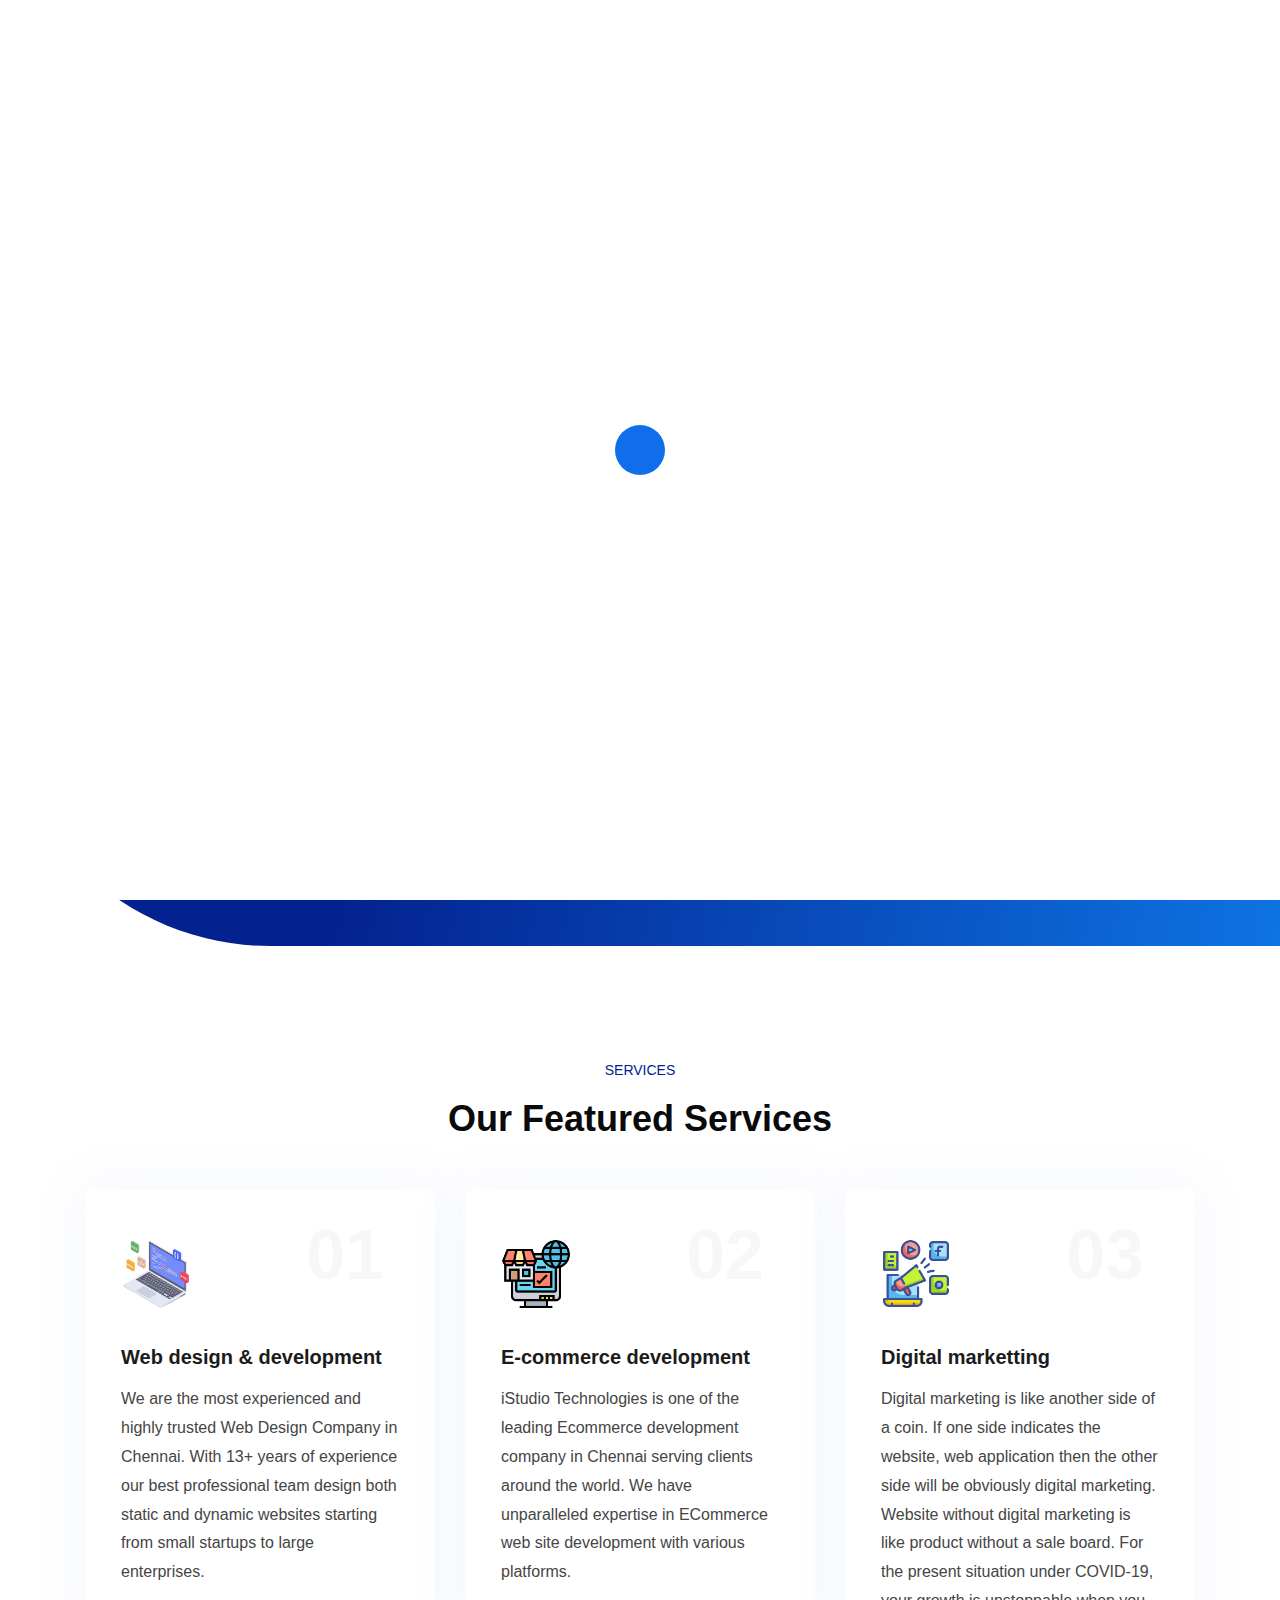
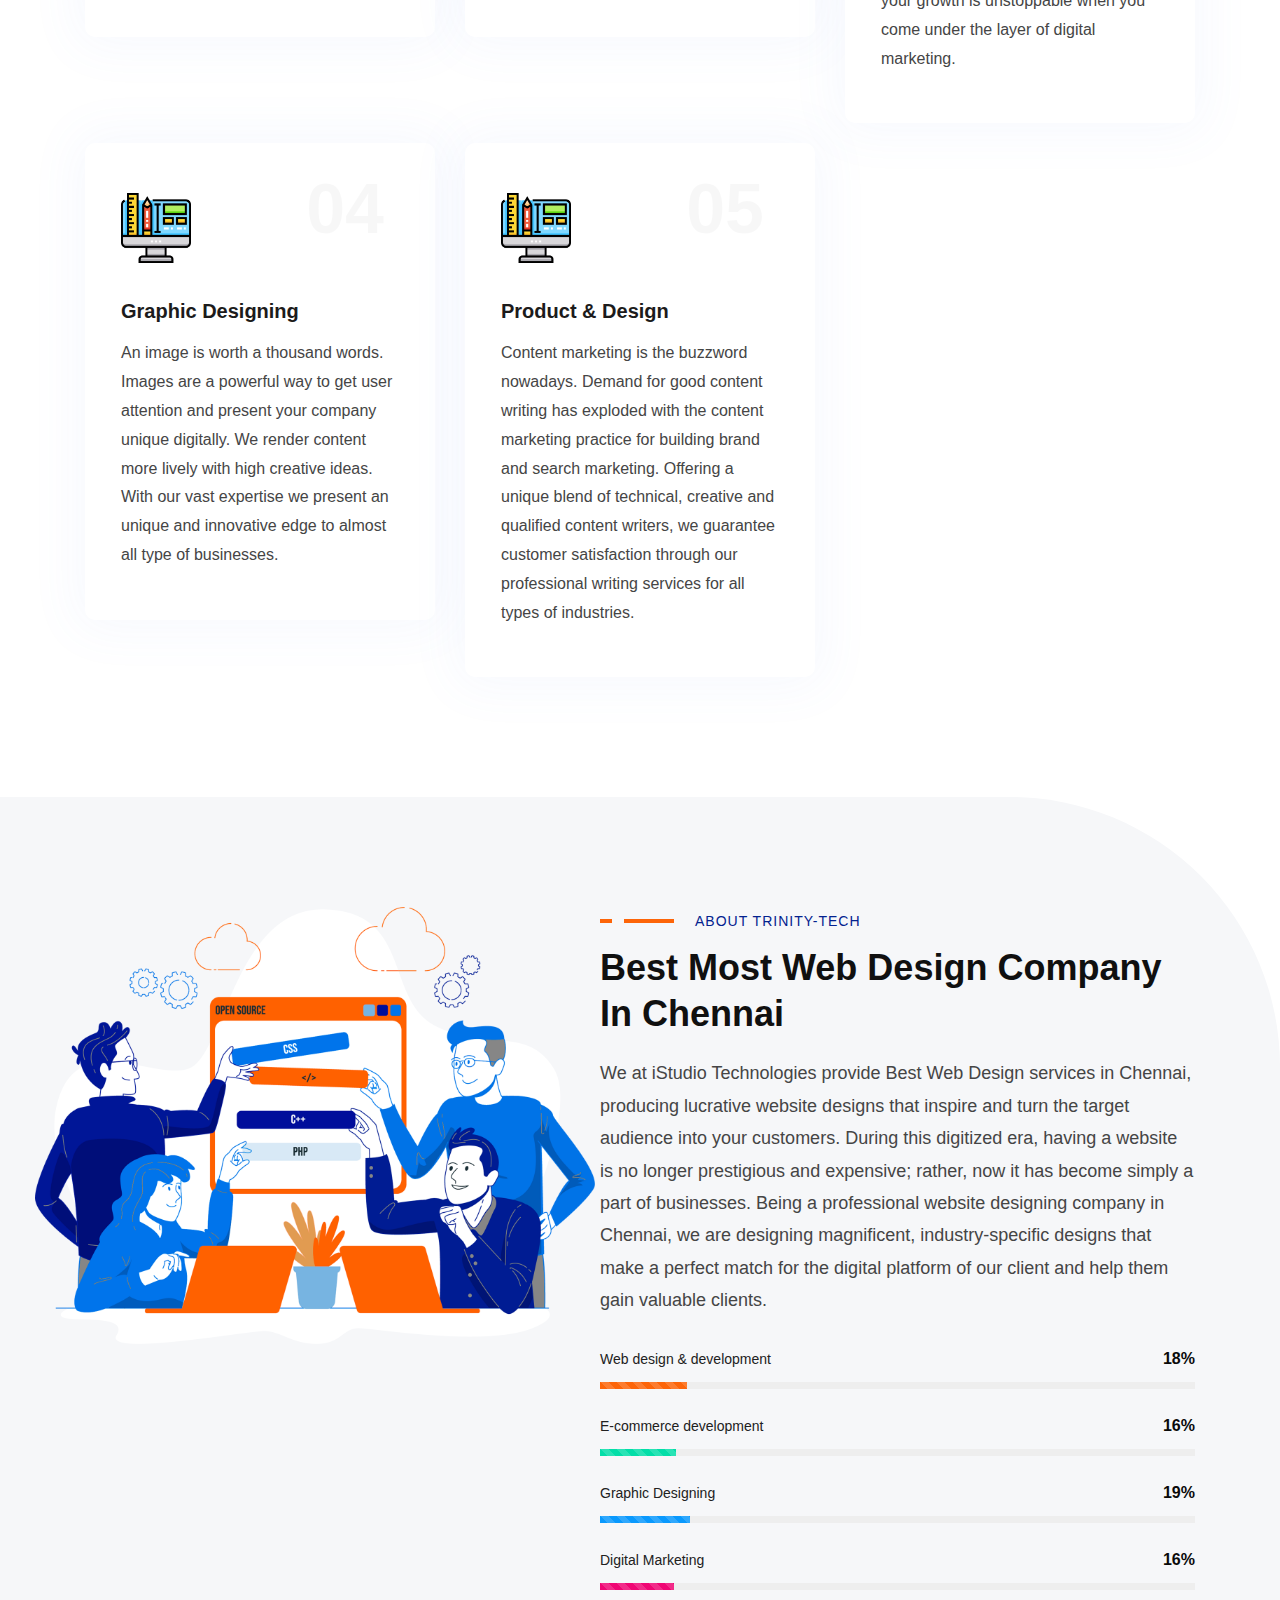
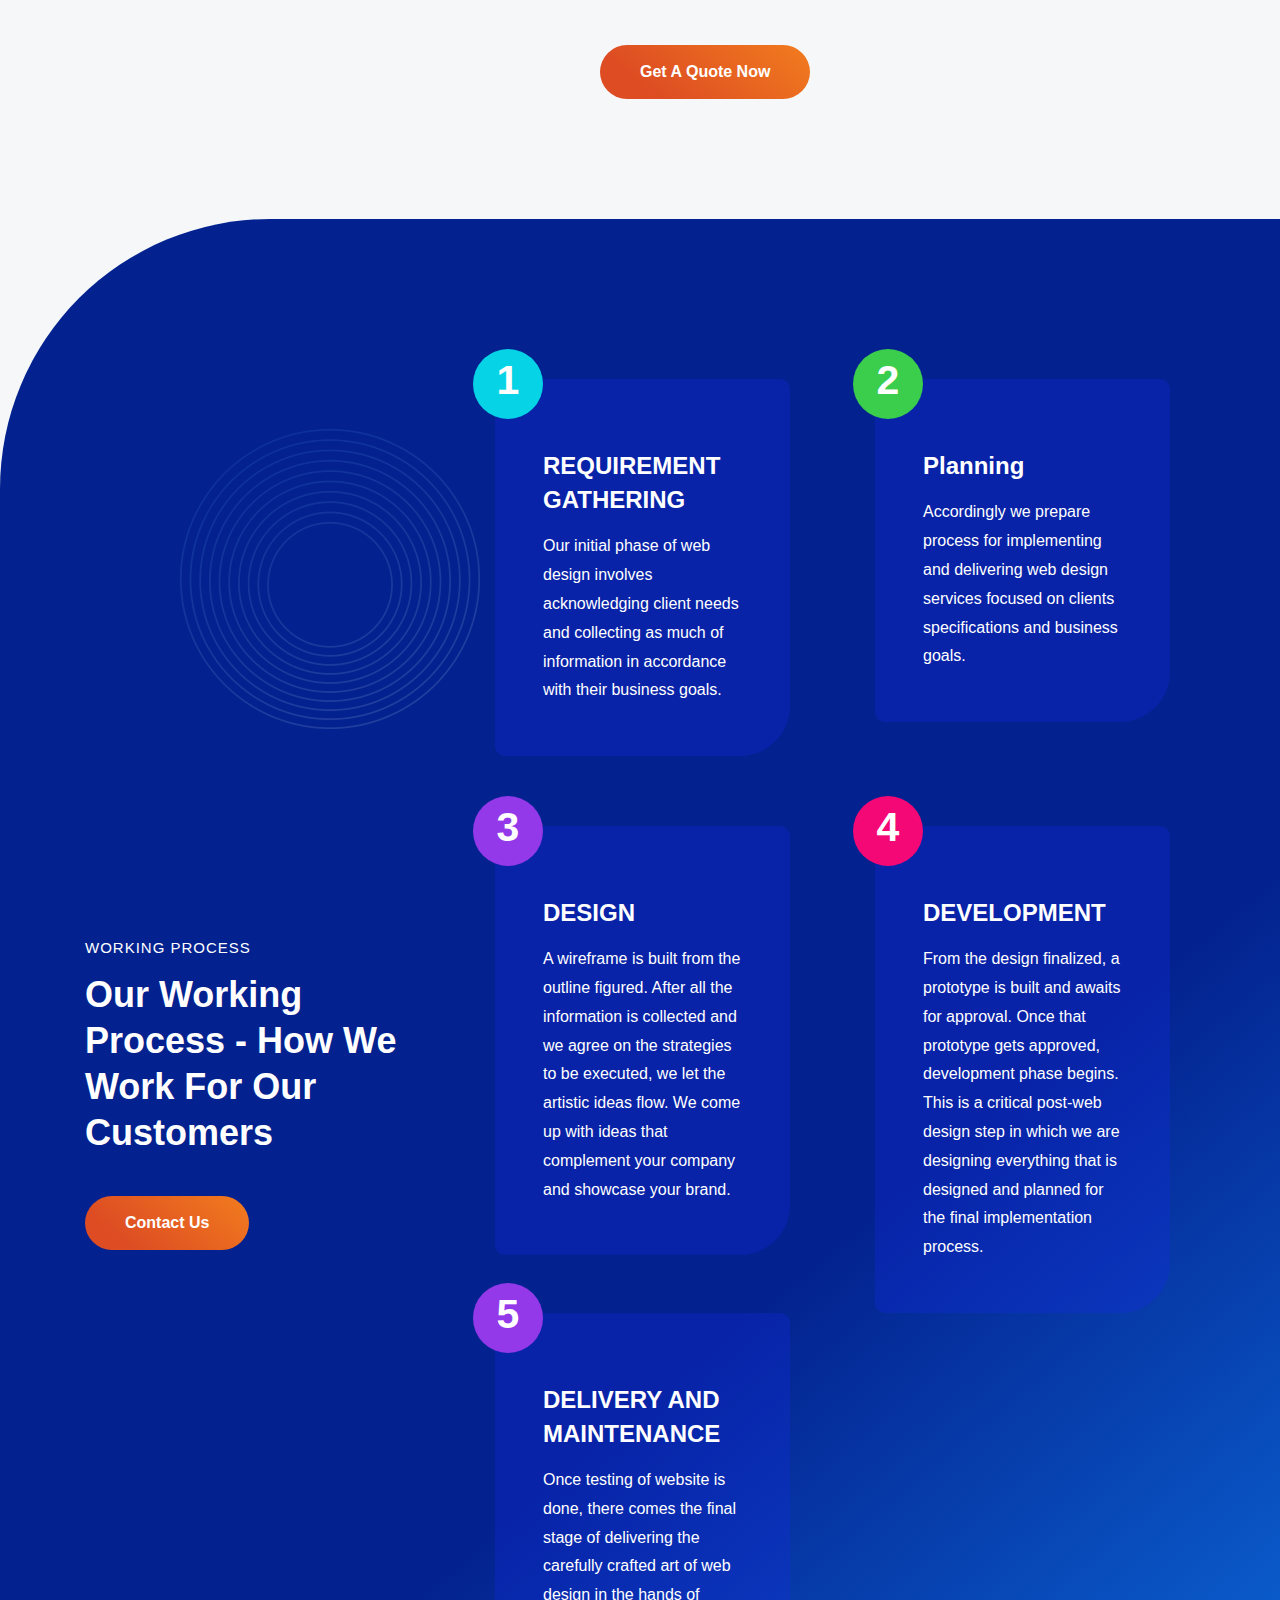
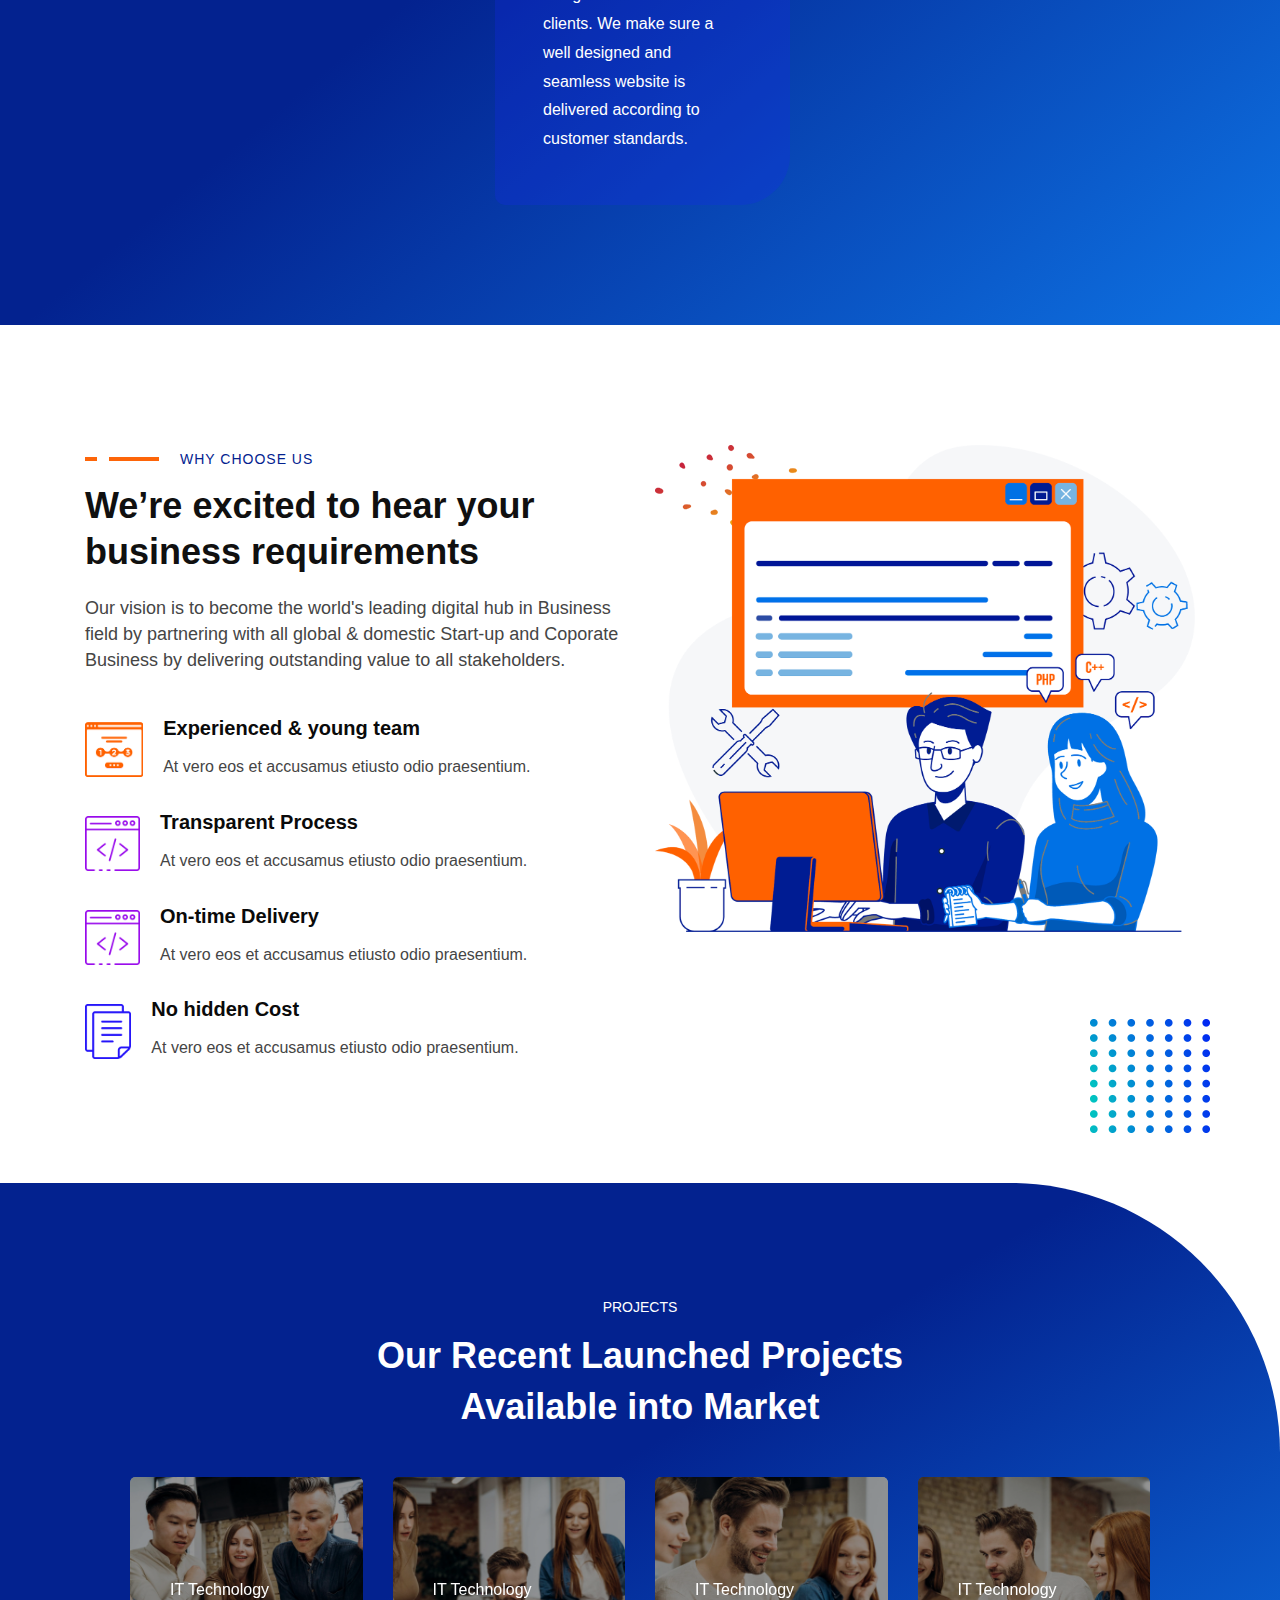
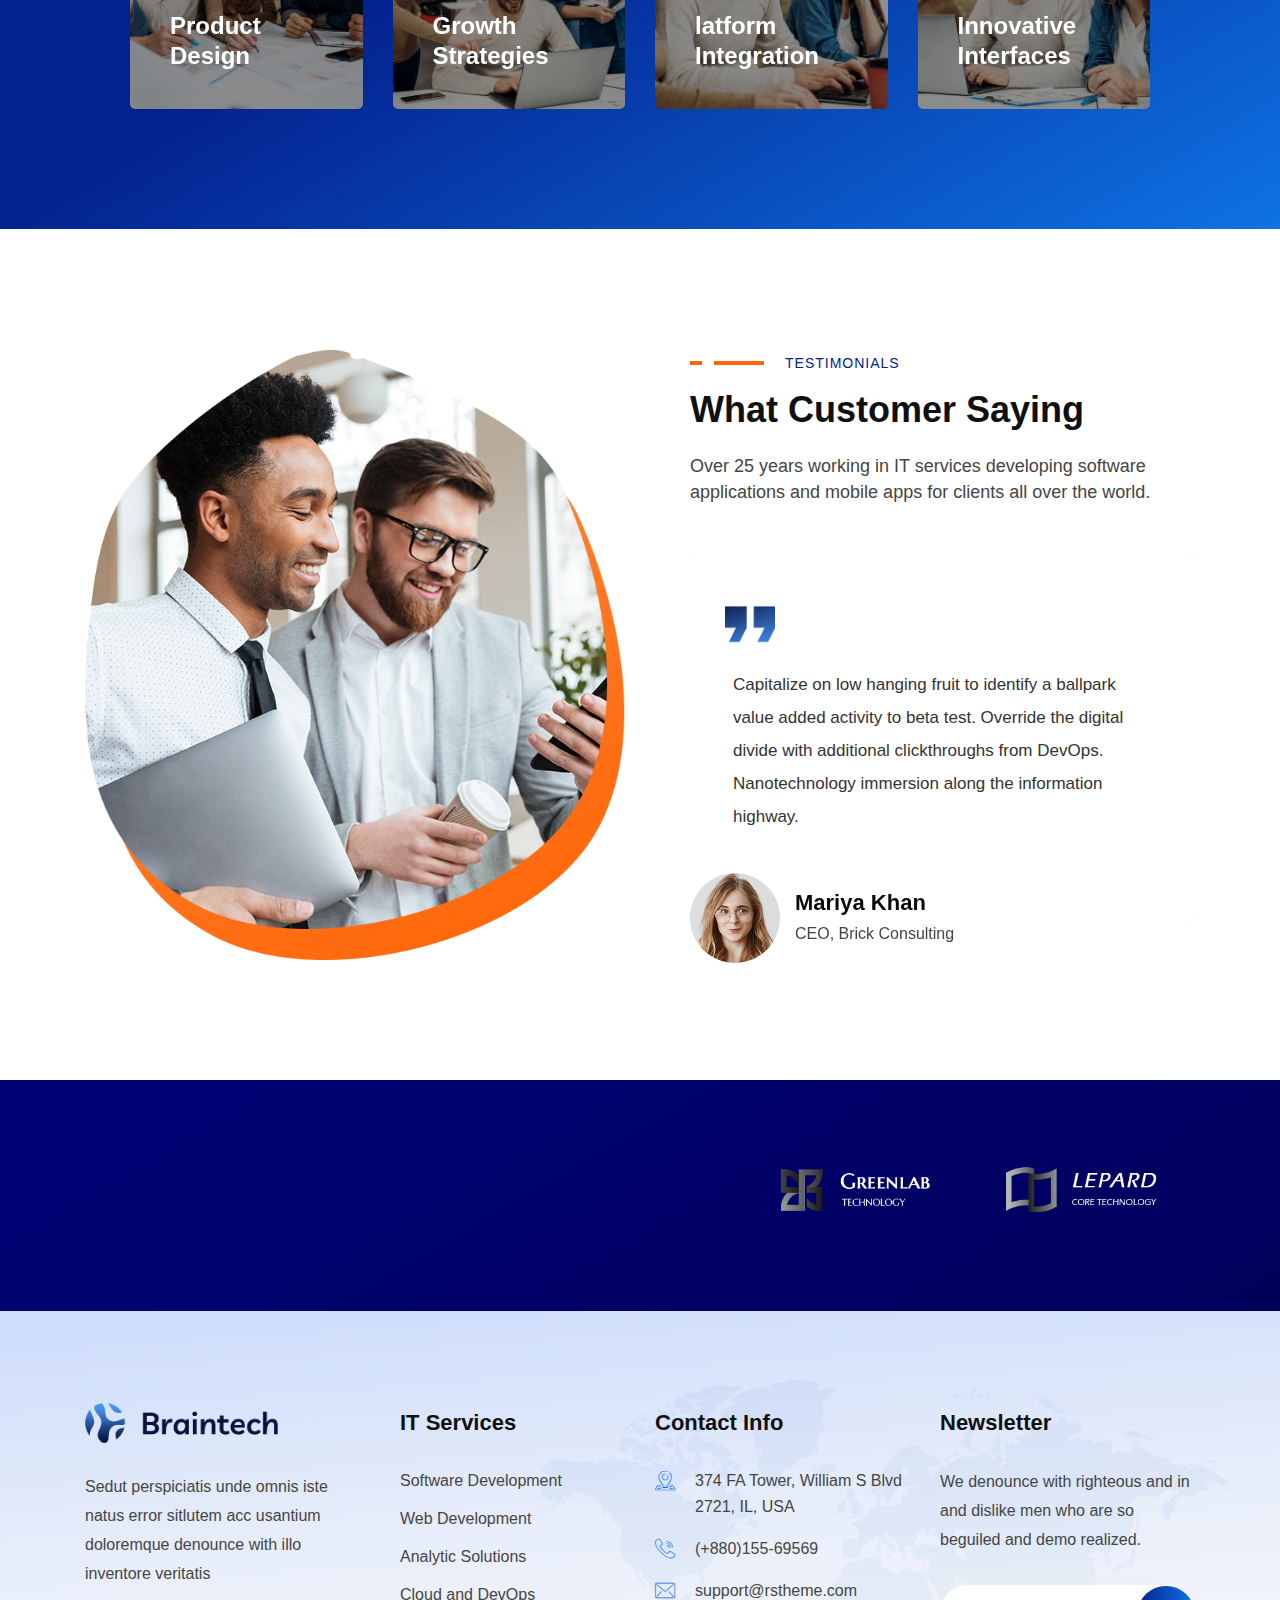
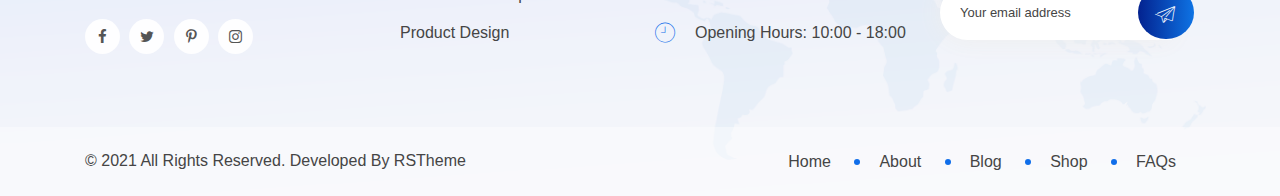
==== commit 8786f2a6: "Trinity" ====
--- a/index.html
+++ b/index.html
@@ -1,649 +1,1015 @@
-
-
 <!DOCTYPE html>
-<html lang="en">
-   <head>
-      <meta charset="utf-8">
-      <meta content="width=device-width, initial-scale=1.0" name="viewport">
-      <title>Web Designers in Avadi, Chennai - Timekeepers.tech</title>
-      <meta property="og:title" content="Website Developers in Avadi @ affordable price – Web Developers in Chennai,Tamil Nadu-Website Design-Timekeepers.tech"/>
-      <meta property="og:description" content="GetComplete Website @ Rs.3800 | Pay After Website Up &amp; Running‎ https://www.timekeepers-tech.tk// – 1 Free Domain – 5 Page Hosting – Business Email id – SEO Ready Website – Mobile Friendly Website – Unlimited Images &amp; Videos – Unlimited (Bandwidth/ Space) – 24/7 Support (Phone/Email/Chat) – Phone Support Available in English + Tamil&hellip;"/>
-      <meta property="article:tag" content="BEST WEB DESIGN COMPANY IN Avadi"/>
-      <meta property="article:tag" content="CHEAP WEB DESIGN IN Avadi"/>
-      <meta property="article:tag" content="E-COMMERCE WEB DESIGN IN Avadi"/>
-      <meta property="article:tag" content="ECOMMERCE WEBSITE DESIGN Avadi"/>
-      <meta property="article:tag" content="FREELANCE WEB DESIGNERS IN Avadi"/>
-      <meta property="article:tag" content="LIST OF WEB DESIGNING COMPANY IN Avadi"/>
-      <meta property="article:tag" content="LOW COST WEBSITE DESIGN Avadi"/>
-      <meta property="article:tag" content="LOW COST WEBSITE DESIGNING IN Avadi Odisha"/>
-      <meta property="article:tag" content="PHP WEB DEVELOPMENT COMPANY IN Avadi"/>
-      <meta property="article:tag" content="SHOPPING WEBSITE DESIGN IN Avadi"/>
-      <meta property="article:tag" content="TOP WEB DEVELOPMENT COMPANIES IN Avadi"/>
-      <meta property="article:tag" content="TOP WEBSITE DEVELOPER IN Avadi"/>
-      <meta property="article:tag" content="WEB DESIGN Avadi"/>
-      <meta property="article:tag" content="WEB DESIGNING COMPANY Avadi"/>
-      <meta property="article:tag" content="WEBSITE CHARGES IN Avadi"/>
-      <meta property="article:tag" content="website design charges"/>
-      <meta property="article:tag" content="website design cost"/>
-      <meta property="article:tag" content="website design in india"/>
-      <meta property="article:tag" content="WEBSITE DESIGNING COMPANY IN Avadi"/>
-      <meta property="article:tag" content="WEBSITE DEVELOPERS IN Avadi"/>
-      <meta property="article:tag" content="web designers in chennai"/>
-      <meta property="article:tag" content="website design company chennai"/>
-      <meta property="article:tag" content="best web designers in chennai"/>
-      <meta property="article:tag" content="best website design company in tamilnadu"/>
-      <meta property="article:tag" content="web design company in chennai"/>
-      <meta property="article:tag" content="WEBSITE DEVELOPMENT COMPANY Avadi Odisha"/>
-      <meta property="article:tag" content="WEBSITE MAKER IN Avadi"/>
-      <meta property="article:tag" content="WEBSITE MAKING CHARGES IN Avadi"/>
-      <meta property="article:tag" content="WEBSITE MAKING COST IN Avadi"/>
-      <link href="assets/img/timekeepers.tech-favicon.png" rel="icon">
-      <link href="assets/img/timekeepers.tech-fav-icon.png" rel="apple-touch-icon">
-      <link href="https://fonts.googleapis.com/css?family=Open+Sans:300,300i,400,400i,600,600i,700,700i|Nunito:300,300i,400,400i,600,600i,700,700i|Poppins:300,300i,400,400i,500,500i,600,600i,700,700i" rel="stylesheet">
-      <link href="assets/vendor/bootstrap/css/bootstrap.min.css" rel="stylesheet">
-      <link href="assets/vendor/bootstrap-icons/bootstrap-icons.css" rel="stylesheet">
-      <link href="assets/vendor/aos/aos.css" rel="stylesheet">
-      <link href="assets/vendor/remixicon/remixicon.css" rel="stylesheet">
-      <link href="assets/vendor/swiper/swiper-bundle.min.css" rel="stylesheet">
-      <link href="assets/vendor/glightbox/css/glightbox.min.css" rel="stylesheet">
-      <link href="assets/css/style.css" rel="stylesheet">
-      <link rel="stylesheet" href="./p/style.css">
-      <style type="text/css"> .rotate{animation: rotation 10s infinite linear; position: relative;}@keyframes rotation{from{transform: rotate(0deg);}to{transform: rotate(359deg);}}</style>
-   </head>
-   <body>
-      <header id="header" class="header fixed-top">
-         <div class="container-fluid container-xl d-flex align-items-center justify-content-between">
-            <a href="index.html" class="logo d-flex align-items-center"> <img src="assets/img/logo.png" alt="timekeepers-tech"> <span>Timekeepers</span><span><br>.tech</br></span> </a> 
-            <nav id="navbar" class="navbar">
-               <ul>
-                  <li><a class="nav-link scrollto active" href="#hero">Home</a></li>
-                  <li><a class="nav-link scrollto" href="#about">About</a></li>
-                  <li><a class="nav-link scrollto" href="#services">Services</a></li>
-                  <li><a class="nav-link scrollto" href="#portfolio">Portfolio</a></li>
-                  <li><a class="nav-link scrollto" href="#team">Team</a></li>
-                  <li><a class="nav-link scrollto" href="#contact">Contact</a></li>
-                  <!-- <li><a class="getstarted scrollto" href="#about">Get Started</a></li> -->
-               </ul>
-               <i class="bi bi-list mobile-nav-toggle"></i> 
-            </nav>
-         </div>
-      </header>
-      <section id="hero" class="hero d-flex align-items-center">
-         <div class="container">
-            <div class="row">
-               <div class="col-lg-6 d-flex flex-column justify-content-center">
-                  <h1 data-aos="fade-up">We offer modern solutions for growing your business</h1>
-                  <h2 data-aos="fade-up" data-aos-delay="400">We're a team of highly talented designer & developer in making dynamic websites and softwares</h2>
-                  <div data-aos="fade-up" data-aos-delay="600">
-                     <div class="text-center text-lg-start"> <a href="#about" class="btn-get-started scrollto d-inline-flex align-items-center justify-content-center align-self-center"> <span>Welcome...</span> <i class="bi bi-arrow-right"></i> </a> </div>
+<html lang="zxx">  
+    <head>
+        <!-- meta tag -->
+        <meta charset="utf-8">
+        <title>Trinitytech - IT Solutions and Technology</title>
+        <meta name="description" content="">
+        <!-- responsive tag -->
+        <meta http-equiv="x-ua-compatible" content="ie=edge">
+        <meta name="viewport" content="width=device-width, initial-scale=1">
+        <!-- favicon -->
+        <link rel="apple-touch-icon" href="apple-touch-icon.png">
+        <link rel="shortcut icon" type="image/x-icon" href="assets/images/fav.png">
+        <!-- Bootstrap v4.4.1 css -->
+        <link rel="stylesheet" type="text/css" href="assets/css/bootstrap.min.css">
+        <!-- font-awesome css -->
+        <link rel="stylesheet" type="text/css" href="assets/css/font-awesome.min.css">
+        <!-- flaticon css -->
+        <link rel="stylesheet" type="text/css" href="assets/fonts/flaticon.css">
+        <!-- animate css -->
+        <link rel="stylesheet" type="text/css" href="assets/css/animate.css">
+        <!-- owl.carousel css -->
+        <link rel="stylesheet" type="text/css" href="assets/css/owl.carousel.css">
+        <!-- slick css -->
+        <link rel="stylesheet" type="text/css" href="assets/css/slick.css">
+        <!-- off canvas css -->
+        <link rel="stylesheet" type="text/css" href="assets/css/off-canvas.css">
+        <!-- magnific popup css -->
+        <link rel="stylesheet" type="text/css" href="assets/css/magnific-popup.css">
+        <!-- Main Menu css -->
+        <link rel="stylesheet" href="assets/css/rsmenu-main.css">
+        <!-- spacing css -->
+        <link rel="stylesheet" type="text/css" href="assets/css/rs-spacing.css">
+        <!-- style css -->
+        <link rel="stylesheet" type="text/css" href="style.css"> <!-- This stylesheet dynamically changed from style.less -->
+        <!-- responsive css -->
+        <link rel="stylesheet" type="text/css" href="assets/css/responsive.css">
+       
+    </head>
+    <body class="defult-home">
+        
+        <!--Preloader area start here-->
+        <div id="loader" class="loader">
+            <div class="loader-container"></div>
+        </div>
+        <!--Preloader area End here--> 
+     
+		<!-- Main content Start -->
+        <div class="main-content">
+            
+            <!--Full width header Start-->
+            <div class="full-width-header">
+                <!--Header Start-->
+                <header id="rs-header" class="rs-header style3 header-transparent">
+                    <!-- Topbar Area Start -->
+                    <div class="topbar-area style2 modify1">
+                       <div class="container">
+                           <div class="row y-middle">
+                               <div class="col-lg-8">
+                                   <div class="topbar-contact">
+                                      <ul>
+                                          <li>
+                                              <i class="flaticon-email"></i>
+                                              <a href="mailto:support@rstheme.com">support@rstheme.com</a>
+                                          </li>
+                                          <li>
+                                              <i class="flaticon-call"></i>
+                                              <a href="tel:++1(990)999–5554"> +1 (990) 999–5554</a>
+                                          </li>
+                                          <li>
+                                              <i class="flaticon-location"></i>
+                                              05 kandi BR. New York
+                                          </li>
+                                      </ul>
+                                   </div>
+                               </div>
+                               <div class="col-lg-4 text-right">
+                                   <div class="toolbar-sl-share">
+                                       <ul>
+                                            <li class="opening"> <em><i class="flaticon-clock"></i> 08:00am-6:00pm</em> </li>
+                                            <li><a href="#"><i class="fa fa-facebook"></i></a></li>
+                                            <li><a href="#"><i class="fa fa-twitter"></i></a></li>
+                                            <li><a href="#"><i class="fa fa-pinterest-p"></i></a></li>
+                                            <li><a href="#"><i class="fa fa-instagram"></i></a></li>
+                                       </ul>
+                                   </div>
+                               </div>
+                           </div>
+                       </div>
+                   </div>
+                    <!-- Topbar Area End -->
+                    <!-- Menu Start -->
+                    <div class="menu-area menu-sticky">
+                        <div class="container">
+                            <div class="row align-items-center">
+                                <div class="col-lg-3">
+                                    <div class="logo-part">
+                                        <a href="index.html">
+                                            <img class="normal-logo" src="assets/images/logo-light.png" alt="logo">  
+                                            <img class="sticky-logo" src="assets/images/logo-dark.png" alt="logo">
+                                        </a>
+                                    </div>
+                                    <div class="mobile-menu">
+                                        <a href="#" class="rs-menu-toggle rs-menu-toggle-close">
+                                            <i class="fa fa-bars"></i>
+                                        </a>
+                                    </div>
+                                </div>
+                                <div class="col-lg-9 text-right"> 
+                                    <div class="rs-menu-area">
+                                        <div class="main-menu">
+                                            <nav class="rs-menu pr-70 lg-pr-50 md-pr-0">
+                                                <ul class="nav-menu">
+                                                    <li>
+                                                        <a href="index.html">Home</a>
+                                                    </li>
+                                                     <li>
+                                                        <a href="about.html">About</a>
+                                                    </li>
+                                                    <li class="menu-item-has-children">
+                                                        <a href="#">Services</a>
+                                                        <ul class="sub-menu">
+                                                            <li><a href="software-development.html">Web design & development</a> </li>
+                                                            <li><a href="web-development.html">E-commerce development</a> </li>
+                                                            <li><a href="analytic-solutions.html">Digital marketting</a> </li>
+                                                            <li><a href="cloud-and-devops.html">Graphic Designing</a></li>
+                                                             </li>
+                                                        </ul>
+                                                    </li>
+                                                     <li>
+                                                        <a href="case-studies-style1.html">Porfolio</a>
+                                                    </li>
+                                                    
+                                                    <li>
+                                                       <a href="contact.html">Contact</a>
+                                                    </li>
+                                                </ul> <!-- //.nav-menu -->
+                                            </nav>                                     
+                                        </div> <!-- //.main-menu -->
+                                       
+                                    </div>
+                                </div>
+                            </div>
+                        </div>
+                    </div>
+                    <!-- Menu End -->
+                </header>
+                <!--Header End-->
+                <!-- Canvas Menu start -->
+                <nav class="right_menu_togle hidden-md">
+                    <div class="close-btn"><span id="nav-close" class="text-center"><i class="fa fa-close"></i></span></div>
+                    <div class="canvas-logo">
+                        <a href="index.html"><img src="assets/images/logo-dark.png" alt="logo"></a>
+                    </div>
+                    <div class="offcanvas-text">
+                        <p>Lorem Ipsum is that it has a more-or-less normal distribution of letters, as opposed to using ‘Content here, content here’, making it look like readable English.</p>
+                    </div>
+                    <div class="canvas-contact">
+                        <h5 class="canvas-contact-title">Contact Info</h5>
+                        <ul class="contact">
+                            <li><i class="fa fa-globe"></i>Middle Badda, Dhaka, BD</li>
+                            <li><i class="fa fa-phone"></i>+123445789</li>
+                            <li><i class="fa fa-envelope"></i><a href="mailto:info@yourcompany.com">info@yourcompany.com</a></li>
+                            <li><i class="fa fa-clock-o"></i>10:00 AM - 11:30 PM</li>
+                        </ul>
+                        <ul class="social">
+                            <li><a href="#"><i class="fa fa-facebook"></i></a></li>
+                            <li><a href="#"><i class="fa fa-twitter"></i></a></li>
+                            <li><a href="#"><i class="fa fa-pinterest-p"></i></a></li>
+                            <li><a href="#"><i class="fa fa-linkedin"></i></a></li>
+                        </ul>
+                    </div>
+                </nav>
+                <!-- Canvas Menu end -->
+            </div>
+            <!--Full width header End-->
+         
+            <!-- Banner Section Start -->
+            <div class="rs-banner style3 pt-100 pb-100">
+                <div class="container">
+                    <div class="row">
+                        <div class="col-lg-6">
+                            <div class="banner-content">
+                               <div class="sub-title">Secure & Clean Code</div>
+                               <h1 class="title">We Manage Your All In All Digital Services</h1>
+                                <p class="desc">
+                                    We are leading technology solutions providing company all over the world doing over 40 years.
+                                </p>
+                                <ul class="banner-btn">
+                                    <li><a class="readon started" href="about.html">Get Started</a></li>
+                                    <li>
+                                        <div class="rs-videos">
+                                            <div class="animate-border white-color">
+                                                <a class="popup-border popup-videos" href="https://www.youtube.com/watch?v=YLN1Argi7ik">
+                                                    <i class="fa fa-play"></i>
+                                                </a>
+                                            </div>
+                                        </div> 
+                                    </li>
+                                </ul>
+                            </div>
+                        </div>
+                    </div>
+                </div>           
+                <img class="d-none d-md-block images-part" src="assets/images/banner/banner-3.png" alt="">
+            </div>
+            <!-- Banner Section End -->
+                
+            <!-- Services Section Start -->
+            <div class="rs-services style3 pt-110 pb-120 md-pt-75 md-pb-80">
+                <div class="container">
+                    <div class="sec-title2 text-center mb-45">
+                        <span class="sub-text">Services</span>
+                        <h2 class="title testi-title">
+                           Our Featured Services
+                        </h2>
+                    </div>
+                    <div class="row">
+                        <div class="col-lg-4 col-md-6 mb-20">
+                           <div class="services-item">
+                               <div class="services-icon">
+                                   <div class="image-part">
+                                       <img class="main-img" src="assets/images/services/main/1.png" alt="">
+                                       <img class="hover-img" src="assets/images/services/hover/1.png" alt="">
+                                   </div>
+                               </div>
+                               <div class="services-content">
+                                   <div class="services-text">
+                                       <h3 class="title"><a href="software-development.html">Web design & development</a></h3>
+                                   </div>
+                                   <div class="services-desc">
+                                       <p>
+                                            We are the most experienced and highly trusted Web Design Company in Chennai. With 13+ years of experience our best professional team design both static and dynamic websites starting from small startups to large enterprises.</p>
+                                   </div>
+                                   <div class="serial-number">
+                                        01 
+                                    </div>
+                               </div>
+                           </div> 
+                        </div>
+                        <div class="col-lg-4 col-md-6 mb-20">
+                           <div class="services-item pink-bg">
+                               <div class="services-icon">
+                                   <div class="image-part">
+                                       <img class="main-img" src="assets/images/services/main/2.png" alt="">
+                                       <img class="hover-img" src="assets/images/services/hover/2.png" alt="">
+                                   </div>
+                               </div>
+                               <div class="services-content">
+                                   <div class="services-text">
+                                       <h3 class="title"><a href="web-development.html">E-commerce development</a></h3>
+                                   </div>
+                                   <div class="services-desc">
+                                       <p>
+                                           iStudio Technologies is one of the leading Ecommerce development company in Chennai serving clients around the world. We have unparalleled expertise in ECommerce web site development with various platforms.</p>
+                                   </div>
+                                   <div class="serial-number">
+                                        02 
+                                    </div>
+                               </div>
+                           </div> 
+                        </div>
+                        <div class="col-lg-4 col-md-6 mb-20">
+                           <div class="services-item aqua-bg">
+                               <div class="services-icon">
+                                   <div class="image-part">
+                                       <img class="main-img" src="assets/images/services/main/3.png" alt="">
+                                       <img class="hover-img" src="assets/images/services/hover/3.png" alt="">
+                                   </div>
+                               </div>
+                               <div class="services-content">
+                                   <div class="services-text">
+                                       <h3 class="title"><a href="analytic-solutions.html">Digital marketting</a></h3>
+                                   </div>
+                                   <div class="services-desc">
+                                       <p>
+                                           Digital marketing is like another side of a coin. If one side indicates the website, web application then the other side will be obviously digital marketing. Website without digital marketing is like product without a sale board. For the present situation under COVID-19, your growth is unstoppable when you come under the layer of digital marketing.
+                                       </p>
+                                   </div>
+                                   <div class="serial-number">
+                                        03 
+                                    </div>
+                               </div>
+                           </div> 
+                        </div>
+                        <div class="col-lg-4 col-md-6 sm-mb-20">
+                           <div class="services-item paste-bg">
+                               <div class="services-icon">
+                                   <div class="image-part">
+                                       <img class="main-img" src="assets/images/services/main/4.png" alt="">
+                                       <img class="hover-img" src="assets/images/services/hover/4.png" alt="">
+                                   </div>
+                               </div>
+                               <div class="services-content">
+                                   <div class="services-text">
+                                       <h3 class="title"><a href="cloud-and-devops.html">Graphic Designing</a></h3>
+                                   </div>
+                                   <div class="services-desc">
+                                       <p>
+                                           An image is worth a thousand words. Images are a powerful way to get user attention and present your company unique digitally. We render content more lively with high creative ideas. With our vast expertise we present an unique and innovative edge to almost all type of businesses.
+                                       </p>
+                                   </div>
+                                   <div class="serial-number">
+                                        04 
+                                    </div>
+                               </div>
+                           </div> 
+                        </div>
+                        <div class="col-lg-4 col-md-6 sm-mb-20">
+                           <div class="services-item purple-bg">
+                               <div class="services-icon">
+                                   <div class="image-part">
+                                       <img class="main-img" src="assets/images/services/main/5.png" alt="">
+                                       <img class="hover-img" src="assets/images/services/hover/5.png" alt="">
+                                   </div>
+                               </div>
+                               <div class="services-content">
+                                   <div class="services-text">
+                                       <h3 class="title"><a href="product-design.html">Product & Design</a></h3>
+                                   </div>
+                                   <div class="services-desc">
+                                       <p>
+                                            Content marketing is the buzzword nowadays. Demand for good content writing has exploded with the content marketing practice for building brand and search marketing. Offering a unique blend of technical, creative and qualified content writers, we guarantee customer satisfaction through our professional writing services for all types of industries.
+                                       </p>
+                                   </div>
+                                   <div class="serial-number">
+                                        05 
+                                    </div>
+                               </div>
+                           </div> 
+                        </div>
+                            </div>
+                           </div> 
+                        </div>
+                    </div>
+                </div>
+            </div>
+            <!-- Services Section End -->
+
+            <!-- About Section Start -->
+            <div id="rs-about" class="rs-about style2 pt-110 pb-120 md-pt-75 md-pb-80">
+                <div class="image-part">
+                   <img src="assets/images/about/about-4.png" alt="about"> 
+                </div> 
+                <div class="container">
+                    <div class="row">
+                        <div class="col-lg-5"></div>
+                        <div class="col-lg-7 pl-55 md-pl-15 z-index-1">
+                            <div class="sec-title mb-30">
+                                <div class="sub-text style4-bg">About Trinity-tech</div>
+                                <h2 class="title pb-20">
+                                   Best Most Web Design
+Company In Chennai
+                                </h2>
+                                <div class="desc">
+                                   <p>We at iStudio Technologies provide Best Web Design services in Chennai, producing lucrative website designs that inspire and turn the target audience into your customers. During this digitized era, having a website is no longer prestigious and expensive; rather, now it has become simply a part of businesses.
+
+Being a professional website designing company in Chennai, we are designing magnificent, industry-specific designs that make a perfect match for the digital platform of our client and help them gain valuable clients.</p>
+                                </div>
+                            </div>
+                            <!-- Skillbar Section Start -->
+                           <div class="rs-skillbar style1 home4">
+                               <div class="cl-skill-bar">
+                                  <!-- Start Skill Bar -->
+                                  <span class="skillbar-title">Web design & development</span>
+                                  <div class="skillbar" data-percent="92">
+                                      <p class="skillbar-bar"></p>
+                                      <span class="skill-bar-percent"></span> 
+                                  </div>
+                                  <!-- Start Skill Bar -->
+                                  <span class="skillbar-title">E-commerce development</span>
+                                  <div class="skillbar" data-percent="80">
+                                      <p class="skillbar-bar paste-bg"></p>
+                                      <span class="skill-bar-percent"></span> 
+                                  </div>
+                                  <!-- Start Skill Bar -->
+                                  <span class="skillbar-title">Graphic Designing</span>
+                                  <div class="skillbar" data-percent="95">
+                                      <p class="skillbar-bar blue-bg"></p>
+                                      <span class="skill-bar-percent"></span> 
+                                  </div>    
+                                  <!-- Start Skill Bar -->
+                                  <span class="skillbar-title">Digital Marketing</span>
+                                  <div class="skillbar" data-percent="78">
+                                      <p class="skillbar-bar pink-bg"></p>
+                                      <span class="skill-bar-percent"></span> 
+                                  </div>
+                                  <div class="btn-part mt-55">
+                                      <a class="readon started" href="contact.html">Get a Quote Now</a>
+                                  </div>
+                              </div>
+                           </div>
+                           <!-- Skillbar Section End -->
+                        </div>
+                    </div>
+                </div>
+            </div>
+            <!-- About Section End -->
+
+
+            <!-- Process Section Start -->
+            <div class="gray-color">
+              <div class="rs-process modify1 pt-160 pb-120 md-pt-75 md-pb-80">
+                  <div class="shape-animation">
+                      <div class="shape-process">
+                          <img class="dance2" src="assets/images/process/circle.png" alt="images">
+                      </div>
                   </div>
-               </div>
-               <div class="col-lg-6 hero-img" >
-                  <div class="rotate" id="particle-slider">
-                     <div class="slides">
-                        <div id="first-slide" class="slide" data-src=" [data-uri]"> </div>
-                     </div>
-                     <canvas class="draw"></canvas>
-                     <div></div>
+                  <div class="container">
+                      <div class="row align-items-center">
+                          <div class="col-lg-4 pr-40 md-pr-15 md-pb-80">
+                              <div class="process-wrap md-center">
+                                  <div class="sec-title mb-30">
+                                      <div class="sub-text new">Working Process</div>
+                                      <h2 class="title white-color">
+                                          Our Working Process -  How We Work For Our Customers
+                                      </h2>
+                                  </div>
+                                  <div class="btn-part mt-40">
+                                      <a class="readon started" href="#">Contact Us</a>
+                                  </div>
+                              </div>
+                          </div>
+                          <div class="col-lg-8 sm-pl-40 sm-pr-20">
+                              <div class="row">
+                                  <div class="col-md-6 mb-70">
+                                      <div class="rs-addon-number">
+                                          <div class="number-text">
+                                              <div class="number-area">
+                                                  1
+                                              </div>
+                                              <div class="number-title">
+                                                  <h3 class="title"> REQUIREMENT GATHERING </h3>
+                                              </div>
+                                              <p class="number-txt">Our initial phase of web design involves acknowledging client needs and collecting as much of information in accordance with their business goals.</p>
+                                          </div>
+                                      </div>
+                                  </div>
+                                  <div class="col-md-6 mb-70">
+                                      <div class="rs-addon-number">
+                                          <div class="number-text">
+                                              <div class="number-area green-bg">
+                                                  2
+                                              </div>
+                                              <div class="number-title">
+                                                  <h3 class="title">Planning</h3>
+                                              </div>
+                                              <p class="number-txt">Accordingly we prepare process for implementing and delivering web design services focused on clients specifications and business goals.</p>
+                                          </div>
+                                      </div>
+                                  </div>
+                                  <div class="col-md-6 sm-mb-70">
+                                      <div class="rs-addon-number">
+                                          <div class="number-text">
+                                              <div class="number-area plum-bg">
+                                                  3
+                                              </div>
+                                              <div class="number-title">
+                                                  <h3 class="title">DESIGN</h3>
+                                              </div>
+                                              <p class="number-txt">A wireframe is built from the outline figured. After all the information is collected and we agree on the strategies to be executed, we let the artistic ideas flow. We come up with ideas that complement your company and showcase your brand.</p>
+                                          </div>
+                                      </div>
+                                  </div>
+                                  <div class="col-md-6">
+                                      <div class="rs-addon-number">
+                                          <div class="number-text">
+                                              <div class="number-area pink-bg">
+                                                  4
+                                              </div>
+                                              <div class="number-title">
+                                                  <h3 class="title">DEVELOPMENT</h3>
+                                              </div>
+                                              <p class="number-txt">From the design finalized, a prototype is built and awaits for approval. Once that prototype gets approved, development phase begins. This is a critical post-web design step in which we are designing everything that is designed and planned for the final implementation process.</p>
+                                          </div>
+                                      </div>
+                                  </div>
+                                               <div class="col-md-6 sm-mb-70">
+                                      <div class="rs-addon-number">
+                                          <div class="number-text">
+                                              <div class="number-area plum-bg">
+                                                  5
+                                              </div>
+                                              <div class="number-title">
+                                                  <h3 class="title">DELIVERY AND MAINTENANCE</h3>
+                                              </div>
+                                              <p class="number-txt">Once testing of website is done, there comes the final stage of delivering the carefully crafted art of web design in the hands of clients. We make sure a well designed and seamless website is delivered according to customer standards.</p>
+                                          </div>
+                                      </div>
+                                  </div>
+
+                              </div>
+                                      </div>
+                                      </div>
+                                  </div>
+                                          </div>
+                                      </div>
+                                  </div>
+                              </div>
+                          </div>
+                      </div>
                   </div>
-               </div>
-            </div>
-         </div>
-      </section>
-      <main id="main">
-         <section id="about" class="about">
-            <div class="container" data-aos="fade-up">
-               <div class="row gx-0">
-                  <div class="col-lg-6 d-flex flex-column justify-content-center" data-aos="fade-up" data-aos-delay="200">
-                     <div class="content">
-                        <h3>Who We Are</h3>
-                        <h2>Timekeepers.tech is a Website Developing Company in Avadi @ affordable price. </h2>
-                        <p> We enhance every top-notch innovative idea to solve customer's digital oriented problem. It may be a website, software or mobile application we are here to help you to solve all your problem at an optimal cost. </p>
-                        <div class="text-center text-lg-start"> </div>
-                     </div>
-                  </div>
-                  <div class="col-lg-6 d-flex align-items-center" data-aos="zoom-out" data-aos-delay="200"> <img src="assets/img/about.jpg" class="img-fluid" alt="timekeepers-tech"> </div>
-               </div>
-            </div>
-         </section>
-         <section id="values" class="values">
-            <div class="container" data-aos="fade-up">
-               <header class="section-header">
-                  <h2>Our Values</h2>
-                  <p>" I's not hard to make decisions when you know what our values are"</p>
-               </header>
-               <div class="row">
-                  <div class="col-lg-4">
-                     <div class="box" data-aos="fade-up" data-aos-delay="200">
-                        <img src="assets/img/values-1.png" class="img-fluid" alt="web designer in avadi and chennai."> 
-                        <h3>Cost effective</h3>
-                        <p>We adore you and make your deal at an afforable price.</p>
-                     </div>
-                  </div>
-                  <div class="col-lg-4 mt-4 mt-lg-0">
-                     <div class="box" data-aos="fade-up" data-aos-delay="400">
-                        <img src="assets/img/values-2.png" class="img-fluid" alt="best web designer in avadi and chennai."> 
-                        <h3>Design Value</h3>
-                        <p>We help you to create your site in an efficient and elegant way, which helps to grab your customers.</p>
-                     </div>
-                  </div>
-                  <div class="col-lg-4 mt-4 mt-lg-0">
-                     <div class="box" data-aos="fade-up" data-aos-delay="600">
-                        <img src="assets/img/values-3.png" class="img-fluid" alt="best web designers in chennai"> 
-                        <h3>On time solution</h3>
-                        <p>We provide an accurate solution at a marginal time span.</p>
-                     </div>
-                  </div>
-               </div>
-            </div>
-         </section>
-         <section id="counts" class="counts">
-            <div class="container" data-aos="fade-up">
-               <div class="row gy-4">
-                  <div class="col-lg-3 col-md-6">
-                     <div class="count-box">
-                        <i class="bi bi-emoji-smile"></i> 
-                        <div>
-                           <span data-purecounter-start="0" data-purecounter-end="5" data-purecounter-duration="1" class="purecounter"></span> 
-                           <p>Happy Clients</p>
-                        </div>
-                     </div>
-                  </div>
-                  <div class="col-lg-3 col-md-6">
-                     <div class="count-box">
-                        <i class="bi bi-journal-richtext" style="color: #ee6c20;"></i> 
-                        <div>
-                           <span data-purecounter-start="0" data-purecounter-end="10" data-purecounter-duration="1" class="purecounter"></span> 
-                           <p>Projects</p>
-                        </div>
-                     </div>
-                  </div>
-                  <div class="col-lg-3 col-md-6">
-                     <div class="count-box">
-                        <i class="bi bi-headset" style="color: #15be56;"></i> 
-                        <div>
-                           <span data-purecounter-start="0" data-purecounter-end="24" data-purecounter-duration="1" class="purecounter"></span> 
-                           <p>Hours Of Support</p>
-                        </div>
-                     </div>
-                  </div>
-                  <div class="col-lg-3 col-md-6">
-                     <div class="count-box">
-                        <i class="bi bi-people" style="color: #bb0852;"></i> 
-                        <div>
-                           <span data-purecounter-start="0" data-purecounter-end="10" data-purecounter-duration="1" class="purecounter"></span> 
-                           <p>Hard Workers</p>
-                        </div>
-                     </div>
-                  </div>
-               </div>
-            </div>
-         </section>
-         <section id="features" class="features">
-            <div class="container" data-aos="fade-up">
-               <header class="section-header">
-                  <h2>Features</h2>
-               </header>
-               <div class="row">
-                  <div class="col-lg-6"> <img src="assets/img/features.png" class="img-fluid" alt="best web designers in chennai"> </div>
-                  <div class="col-lg-6 mt-5 mt-lg-0 d-flex">
-                     <div class="row align-self-center gy-4">
-                        <div class="col-md-6" data-aos="zoom-out" data-aos-delay="200">
-                           <div class="feature-box d-flex align-items-center">
-                              <i class="bi bi-check"></i> 
-                              <h3>The Best UI design</h3>
+              </div>
+            </div>
+            <!-- Process Section End -->
+
+
+            <!-- Choose Section Start -->
+            <div class="rs-why-choose pt-120 pb-120 md-pt-75 md-pb-80">
+                <div class="container">
+                    <div class="row">
+                        <div class="col-lg-6 md-pb-60">
+                            <div class="sec-title mb-40">
+                                <div class="sub-text style4-bg">Why Choose Us</div>
+                                <h2 class="title pb-20">
+                                    We’re excited to hear your business requirements
+                                </h2>
+                                <div class="desc">
+                                   Our vision is to become the world's leading digital hub in Business field by partnering with all global & domestic Start-up and Coporate Business by delivering outstanding value to all stakeholders.
+                                </div>
+                            </div>
+                            <div class="services-wrap mb-25">
+                                <div class="services-icon">
+                                    <img src="assets/images/choose/icon/1.png" alt="">
+                                </div>
+                                <div class="services-text">
+                                    <h3 class="title"><a href="#">Experienced & young team</a></h3>
+                                    <p class="services-txt"> At vero eos et accusamus etiusto odio praesentium.</p>
+                                </div>
+                            </div>
+                            <div class="services-wrap mb-25">
+                                <div class="services-icon">
+                                    <img src="assets/images/choose/icon/2.png" alt="">
+                                </div>
+                                <div class="services-text">
+                                    <h3 class="title"><a href="#">Transparent
+Process</a></h3>
+                                    <p class="services-txt">  At vero eos et accusamus etiusto odio praesentium.</p>
+                                </div>
+                            </div>
+                            <div class="services-wrap mb-25">
+                                <div class="services-icon">
+                                    <img src="assets/images/choose/icon/2.png" alt="">
+                                </div>
+                                <div class="services-text">
+                                    <h3 class="title"><a href="#">On-time
+Delivery</a></h3>
+                                    <p class="services-txt">  At vero eos et accusamus etiusto odio praesentium.</p>
+                                </div>
+                            </div>
+                            <div class="services-wrap">
+                                <div class="services-icon">
+                                    <img src="assets/images/choose/icon/3.png" alt="">
+                                </div>
+                                <div class="services-text">
+                                    <h3 class="title"><a href="#">No hidden
+Cost</a></h3>
+                                    <p class="services-txt">  At vero eos et accusamus etiusto odio praesentium.</p>
+                                </div>
+                            </div>
+                        </div>
+                        <div class="col-lg-6">
+                           <div class="image-part">
+                               <img src="assets/images/choose/1.png" alt="">
                            </div>
-                        </div>
-                        <div class="col-md-6" data-aos="zoom-out" data-aos-delay="300">
-                           <div class="feature-box d-flex align-items-center">
-                              <i class="bi bi-check"></i> 
-                              <h3>Custom user interface</h3>
-                           </div>
-                        </div>
-                        <div class="col-md-6" data-aos="zoom-out" data-aos-delay="400">
-                           <div class="feature-box d-flex align-items-center">
-                              <i class="bi bi-check"></i> 
-                              <h3>Best maintenance package</h3>
-                           </div>
-                        </div>
-                        <div class="col-md-6" data-aos="zoom-out" data-aos-delay="500">
-                           <div class="feature-box d-flex align-items-center">
-                              <i class="bi bi-check"></i> 
-                              <h3>100% Secured</h3>
-                           </div>
-                        </div>
-                        <div class="col-md-6" data-aos="zoom-out" data-aos-delay="600">
-                           <div class="feature-box d-flex align-items-center">
-                              <i class="bi bi-check"></i> 
-                              <h3>Best update package</h3>
-                           </div>
-                        </div>
-                        <!-- <div class="col-md-6" data-aos="zoom-out" data-aos-delay="700"> <div class="feature-box d-flex align-items-center"> <i class="bi bi-check"></i> <h3>Repellendus mollitia</h3> --> 
-                     </div>
-                  </div>
-               </div>
-            </div>
-            </div><!-- <div class="row feture-tabs" data-aos="fade-up"> <div class="col-lg-6"> <h3>Neque officiis dolore maiores et exercitationem quae est seda lidera pat claero</h3> --><!-- <ul class="nav nav-pills mb-3"> <li> <a class="nav-link active" data-bs-toggle="pill" href="#tab1">Saepe fuga</a> </li><li> <a class="nav-link" data-bs-toggle="pill" href="#tab2">Voluptates</a> </li><li> <a class="nav-link" data-bs-toggle="pill" href="#tab3">Corrupti</a> </li></ul> --><!-- <div class="tab-content"> <div class="tab-pane fade show active" id="tab1"> <p>Consequuntur inventore voluptates consequatur aut vel et. Eos doloribus expedita. Sapiente atque consequatur minima nihil quae aspernatur quo suscipit voluptatem.</p><div class="d-flex align-items-center mb-2"> <i class="bi bi-check2"></i> <h4>Repudiandae rerum velit modi et officia quasi facilis</h4> </div><p>Laborum omnis voluptates voluptas qui sit aliquam blanditiis. Sapiente minima commodi dolorum non eveniet magni quaerat nemo et.</p><div class="d-flex align-items-center mb-2"> <i class="bi bi-check2"></i> <h4>Incidunt non veritatis illum ea ut nisi</h4> </div><p>Non quod totam minus repellendus autem sint velit. Rerum debitis facere soluta tenetur. Iure molestiae assumenda sunt qui inventore eligendi voluptates nisi at. Dolorem quo tempora. Quia et perferendis.</p></div>--><!-- <div class="tab-pane fade show" id="tab2"> <p>Consequuntur inventore voluptates consequatur aut vel et. Eos doloribus expedita. Sapiente atque consequatur minima nihil quae aspernatur quo suscipit voluptatem.</p><div class="d-flex align-items-center mb-2"> <i class="bi bi-check2"></i> <h4>Repudiandae rerum velit modi et officia quasi facilis</h4> </div><p>Laborum omnis voluptates voluptas qui sit aliquam blanditiis. Sapiente minima commodi dolorum non eveniet magni quaerat nemo et.</p><div class="d-flex align-items-center mb-2"> <i class="bi bi-check2"></i> <h4>Incidunt non veritatis illum ea ut nisi</h4> </div><p>Non quod totam minus repellendus autem sint velit. Rerum debitis facere soluta tenetur. Iure molestiae assumenda sunt qui inventore eligendi voluptates nisi at. Dolorem quo tempora. Quia et perferendis.</p></div>--><!-- <div class="tab-pane fade show" id="tab3"> <p>Consequuntur inventore voluptates consequatur aut vel et. Eos doloribus expedita. Sapiente atque consequatur minima nihil quae aspernatur quo suscipit voluptatem.</p><div class="d-flex align-items-center mb-2"> <i class="bi bi-check2"></i> <h4>Repudiandae rerum velit modi et officia quasi facilis</h4> </div><p>Laborum omnis voluptates voluptas qui sit aliquam blanditiis. Sapiente minima commodi dolorum non eveniet magni quaerat nemo et.</p><div class="d-flex align-items-center mb-2"> <i class="bi bi-check2"></i> <h4>Incidunt non veritatis illum ea ut nisi</h4> </div><p>Non quod totam minus repellendus autem sint velit. Rerum debitis facere soluta tenetur. Iure molestiae assumenda sunt qui inventore eligendi voluptates nisi at. Dolorem quo tempora. Quia et perferendis.</p></div>--><!-- </div></div><div class="col-lg-6"> <img src="assets/img/features-2.png" class="img-fluid" alt=""> </div></div>--> 
-            <div class="container row feature-icons" data-aos="fade-up">
-               <h3>How Timekeeper's.tech works?</h3>
-               <div class="row">
-                  <div class="col-xl-4 text-center" data-aos="fade-right" data-aos-delay="100"> <img src="assets/img/features-3.svg" class="img-fluid p-4" alt="best web designers in chennai"> </div>
-                  <div class="col-xl-8 d-flex content">
-                     <div class="row align-self-center gy-4">
-                        <div class="col-md-6 icon-box" data-aos="fade-up">
-                           <div>
-                              <h4>Documentation & Design</h4>
-                              <p>This stage plays a wise part in both development phase, our chief executive will meet the clients to know there actual requirement, scope and make an in-depth analysis of the project and give them a clear picture of how far your success is and keep track of the progress rate with atmost care.</p>
-                           </div>
-                        </div>
-                        <div class="col-md-6 icon-box" data-aos="fade-up" data-aos-delay="100">
-                           <div>
-                              <h4>Development</h4>
-                              <p>Our top-rated software team embracing highly skilled coders, analyze the documentation with insightful eyes. In this phase, our senior coders employs several discret module and tasks where other coders of the team begin working on it. We stick with predefined professional guidelines and make sure to utilize the compiler, debugger, and implementers.</p>
-                           </div>
-                        </div>
-                        <div class="col-md-6 icon-box" data-aos="fade-up" data-aos-delay="200">
-                           <div>
-                              <h4>Testing</h4>
-                              <p>Testing the functionality of the entire software is mandatory and to be honest, we hate bugs. We examine the entire application and verify if the application is designed as per the customer requirements and accommodates the functionaly requirements. QA and testing teams are fated to find glitches and bugs and report the same to the developers. The cycle repeats until the software is labeled as bug-free module.</p>
-                           </div>
-                        </div>
-                        <div class="col-md-6 icon-box" data-aos="fade-up" data-aos-delay="300">
-                           <div>
-                              <h4>Deployment</h4>
-                              <p>Once we achieve a 100% result in the above phases, we seek feedback and reviews from our project manager. Upon sanctioning, the final software will be launched in the market with highly enabled safety and security options.</p>
-                           </div>
-                        </div>
-                        <!-- <div class="col-md-6 icon-box" data-aos="fade-up" data-aos-delay="400"> <i class="ri-command-line"></i> <div> <h4>Molestiae dolor</h4> <p>Et fuga et deserunt et enim. Dolorem architecto ratione tensa raptor marte</p></div></div><div class="col-md-6 icon-box" data-aos="fade-up" data-aos-delay="500"> <i class="ri-radar-line"></i> <div> <h4>Explicabo consectetur</h4> <p>Est autem dicta beatae suscipit. Sint veritatis et sit quasi ab aut inventore</p></div></div>--> 
-                     </div>
-                  </div>
-               </div>
-            </div>
-            </div>
-         </section>
-         <section id="services" class="services">
-            <div class="container" data-aos="fade-up">
-               <header class="section-header">
-                  <h2>Consistent Services</h2>
-                  <p>Varieties of services we provide</p>
-               </header>
-               <div class="row gy-4">
-                  <div class="col-lg-4 col-md-6" data-aos="fade-up" data-aos-delay="200">
-                     <div class="service-box blue">
-                        <img src="assets/img/undraw_android_jr64.svg" class="img-fluid" alt="best application designers in chennai"> 
-                        <h3>Android app</h3>
-                        <p>Wanna develop your dream application? <br>find your best android developers in chennai here</br></p>
-                        <a href="https://api.whatsapp.com/send?phone=+919600039280" target="_blank" class="read-more"><span>Get a Quotat</span> <i class="bi bi-arrow-right"></i></a> 
-                     </div>
-                  </div>
-                  <div class="col-lg-4 col-md-6" data-aos="fade-up" data-aos-delay="300">
-                     <div class="service-box orange">
-                        <img src="assets/img/undraw_static_website_0107.svg" class="img-fluid" alt="best web designers in chennai"> 
-                        <h3>Web Development </h3>
-                        <p>Are you looking for a elegant web designing for your office ? <br>Here we go. we are here to develop you a elegant web design at an afforable price.</br></p>
-                        <a href="https://api.whatsapp.com/send?phone=+919600039280" target="_blank" class="read-more"><span>Get a Quotat</span> <i class="bi bi-arrow-right"></i></a> 
-                     </div>
-                  </div>
-                  <div class="col-lg-4 col-md-6" data-aos="fade-up" data-aos-delay="400">
-                     <div class="service-box green">
-                        <img src="assets/img/undraw_Code_review_re_woeb.svg" class="img-fluid" alt="best web designers in chennai"> 
-                        <h3>Custom software </h3>
-                        <p>Wondering where to find the best Optimized software developer who can utilize a wide array of technologies?</p>
-                        <a href="https://api.whatsapp.com/send?phone=+919600039280" target="_blank" class="read-more"><span>Get a Quotat</span> <i class="bi bi-arrow-right"></i></a> 
-                     </div>
-                  </div>
-                  <div class="col-lg-4 col-md-6" data-aos="fade-up" data-aos-delay="500">
-                     <div class="service-box red">
-                        <img src="assets/img/undraw_search_engines_nn9e.svg" class="img-fluid" alt="best web designers in chennai"> 
-                        <h3>SEO</h3>
-                        <p>Optimaization is the best tool to succeed in today's compatative world we timekeepers help you to optimize your leadership of branding by our best SEO service.</p>
-                        <a href="https://api.whatsapp.com/send?phone=+919600039280" target="_blank" class="read-more"><span>Get a Quotat</span> <i class="bi bi-arrow-right"></i></a> 
-                     </div>
-                  </div>
-                  <div class="col-lg-4 col-md-6" data-aos="fade-up" data-aos-delay="600">
-                     <div class="service-box purple">
-                        <img src="assets/img/undraw_bug_fixing_oc7a.svg" class="img-fluid" alt="best web designers in chennai"> 
-                        <h3>Customized PC.</h3>
-                        <p>Are you dreaming to customize your desktop? <br>We are to help you to customize your PC according to your Dream.</p>
-                        <a href="https://api.whatsapp.com/send?phone=+919600039280" target="_blank" class="read-more"><span>Get a Quotat</span> <i class="bi bi-arrow-right"></i></a> 
-                     </div>
-                  </div>
-                  <div class="col-lg-4 col-md-6" data-aos="fade-up" data-aos-delay="700">
-                     <div class="service-box pink">
-                        <img src="assets/img/undraw_Logo_design_re_gfu6.svg" class="img-fluid" alt="best web designers in chennai"> 
-                        <h3>Logo & Business card design</h3>
-                        <p>you can find a best designing workers with creative mind set for your cool energetic logo.</p>
-                        <a href="https://api.whatsapp.com/send?phone=+919600039280" target="_blank" class="read-more"><span>Get a Quotat</span> <i class="bi bi-arrow-right"></i></a> 
-                     </div>
-                  </div>
-               </div>
-            </div>
-         </section>
-         <section id="portfolio" class="portfolio">
-            <div class="container" data-aos="fade-up">
-               <header class="section-header">
-                  <h2>Portfolio</h2>
-                  <p>Check our latest work</p>
-               </header>
-               <div class="row" data-aos="fade-up" data-aos-delay="100">
-                  <div class="col-lg-12 d-flex justify-content-center">
-                     <ul id="portfolio-flters">
-                        <li data-filter="*" class="filter-active">All</li>
-                        <li data-filter=".filter-web">Web</li>
-                        <li data-filter=".filter-card">Card</li>
-                     </ul>
-                  </div>
-               </div>
-               <div class="row gy-4 portfolio-container" data-aos="fade-up" data-aos-delay="200">
-                  <div class="col-lg-4 col-md-6 portfolio-item filter-web">
-                     <div class="portfolio-wrap">
-                        <img src="assets/img/portfolio/portfolio-1.jpg" class="img-fluid" alt="best web designers in chennai"> 
-                        <div class="portfolio-info">
-                           <h4>Web 1</h4>
-                           <p>Web</p>
-                           <div class="portfolio-links"> <a href="assets/img/portfolio/portfolio-1.jpg" data-gallery="portfolioGallery" class="portfokio-lightbox" title="App 1"><i class="bi bi-plus"></i></a> <a href="https://www.nesamhomecare.com/" title="More Details"><i class="bi bi-link"></i></a> </div>
-                        </div>
-                     </div>
-                  </div>
-                  <div class="col-lg-4 col-md-6 portfolio-item filter-web">
-                     <div class="portfolio-wrap">
-                        <img src="assets/img/portfolio/portfolio-2.jpg" class="img-fluid" alt="best web designers in chennai"> 
-                        <div class="portfolio-info">
-                           <h4>Web 2</h4>
-                           <p>Web</p>
-                           <div class="portfolio-links"> <a href="assets/img/portfolio/portfolio-2.jpg" data-gallery="portfolioGallery" class="portfokio-lightbox" title="Web 3"><i class="bi bi-plus"></i></a> <a href="http://nadhiexports.com/" title="More Details"><i class="bi bi-link"></i></a> </div>
-                        </div>
-                     </div>
-                  </div>
-                  <div class="col-lg-4 col-md-6 portfolio-item filter-web">
-                     <div class="portfolio-wrap">
-                        <img src="assets/img/portfolio/portfolio-3.jpg" class="img-fluid" alt="best web designers in chennai"> 
-                        <div class="portfolio-info">
-                           <h4>Web 3</h4>
-                           <p>Web</p>
-                           <div class="portfolio-links"> </div>
-                        </div>
-                     </div>
-                  </div>
-                  <div class="col-lg-4 col-md-6 portfolio-item filter-card">
-                     <div class="portfolio-wrap">
-                        <img src="assets/img/portfolio/portfolio-4.jpg" class="img-fluid" alt="best web designers in chennai"> 
-                        <div class="portfolio-info">
-                           <h4>Card 1</h4>
-                           <p>Card</p>
-                           <div class="portfolio-links">
-                              <!-- <a href="assets/img/portfolio/portfolio-4.jpg" data-gallery="portfolioGallery" class="portfokio-lightbox" title="Card 2"><i class="bi bi-plus"></i></a> <a href="portfolio-details.html" title="More Details"><i class="bi bi-link"></i></a> --> 
-                           </div>
-                        </div>
-                     </div>
-                  </div>
-                  <div class="col-lg-4 col-md-6 portfolio-item filter-web">
-                     <div class="portfolio-wrap">
-                        <img src="assets/img/portfolio/portfolio-5.jpg" class="img-fluid" alt="best web designers in chennai"> 
-                        <div class="portfolio-info">
-                           <h4>Web 4</h4>
-                           <p>Web</p>
-                           <div class="portfolio-links"> <a href="assets/img/portfolio/portfolio-5.jpg" data-gallery="portfolioGallery" class="portfokio-lightbox" title="Web 2"><i class="bi bi-plus"></i></a> <a href="http://www.hotelkingparadise.com/" title="More Details"><i class="bi bi-link"></i></a> </div>
-                        </div>
-                     </div>
-                  </div>
-                  <div class="col-lg-4 col-md-6 portfolio-item filter-web">
-                     <div class="portfolio-wrap">
-                        <img src="assets/img/portfolio/portfolio-6.jpg" class="img-fluid" alt="best web designers in chennai"> 
-                        <div class="portfolio-info">
-                           <h4>Web 5</h4>
-                           <p>Web</p>
-                           <div class="portfolio-links">
-                              <!-- <a href="assets/img/portfolio/portfolio-6.jpg" data-gallery="portfolioGallery" class="portfokio-lightbox" title="App 3"><i class="bi bi-plus"></i></a> <a href="portfolio-details.html" title="More Details"><i class="bi bi-link"></i></a> --> 
-                           </div>
-                        </div>
-                     </div>
-                  </div>
-                  <div class="col-lg-4 col-md-6 portfolio-item filter-card">
-                     <div class="portfolio-wrap">
-                        <img src="assets/img/portfolio/portfolio-7.jpg" class="img-fluid" alt="best web designers in chennai"> 
-                        <div class="portfolio-info">
-                           <h4>Card 2</h4>
-                           <p>Card</p>
-                           <div class="portfolio-links">
-                              <!-- <a href="assets/img/portfolio/portfolio-7.jpg" data-gallery="portfolioGallery" class="portfokio-lightbox" title="Card 1"><i class="bi bi-plus"></i></a> <a href="portfolio-details.html" title="More Details"><i class="bi bi-link"></i></a> --> 
-                           </div>
-                        </div>
-                     </div>
-                  </div>
-                  <div class="col-lg-4 col-md-6 portfolio-item filter-card">
-                     <div class="portfolio-wrap">
-                        <img src="assets/img/portfolio/portfolio-8.jpg" class="img-fluid" alt="best web designers in chennai"> 
-                        <div class="portfolio-info">
-                           <h4>Card 3</h4>
-                           <p>Card</p>
-                           <div class="portfolio-links">
-                              <!-- <a href="assets/img/portfolio/portfolio-8.jpg" data-gallery="portfolioGallery" class="portfokio-lightbox" title="Card 3"><i class="bi bi-plus"></i></a> <a href="portfolio-details.html" title="More Details"><i class="bi bi-link"></i></a> --> 
-                           </div>
-                        </div>
-                     </div>
-                  </div>
-                  <!-- <div class="col-lg-4 col-md-6 portfolio-item filter-web"> <div class="portfolio-wrap"> <img src="assets/img/portfolio/portfolio-9.jpg" class="img-fluid" alt=""> <div class="portfolio-info"> <h4>Web 7</h4> <p>Web</p><div class="portfolio-links"> <a href="assets/img/portfolio/portfolio-9.jpg" data-gallery="portfolioGallery" class="portfokio-lightbox" title="Web 3"><i class="bi bi-plus"></i></a> <a href="portfolio-details.html" title="More Details"><i class="bi bi-link"></i></a> </div></div></div></div>--> 
-               </div>
-            </div>
-         </section>
-         <section id="testimonials" class="testimonials">
-            <div class="container" data-aos="fade-up">
-               <header class="section-header">
-                  <h2>Testimonials</h2>
-                  <p>What they are saying about us</p>
-               </header>
-               <div class="testimonials-slider swiper-container" data-aos="fade-up" data-aos-delay="200">
-                  <div class="swiper-wrapper">
-                     <div class="swiper-slide">
-                        <div class="testimonial-item">
-                           <div class="stars"> <i class="bi bi-star-fill"></i><i class="bi bi-star-fill"></i><i class="bi bi-star-fill"></i><i class="bi bi-star-fill"></i><i class="bi bi-star-fill"></i> </div>
-                           <p>"Excelent aporach towards client even the project ends."</p>
-                           <div class="profile mt-auto">
-                              <img src="assets/img/testimonials/testimonials-1.jpg" class="testimonial-img" alt="best web designers in chennai"> 
-                              <h3>Nesam Elder care service</h3>
-                              <h4>Ceo &amp; Founder</h4>
-                           </div>
-                        </div>
-                     </div>
-                     <div class="swiper-slide">
-                        <div class="testimonial-item">
-                           <div class="stars"> <i class="bi bi-star-fill"></i><i class="bi bi-star-fill"></i><i class="bi bi-star-fill"></i><i class="bi bi-star-fill"></i><i class="bi bi-star-fill"></i> </div>
-                           <p>"very energitic and fresh idea minded youngeters"</p>
-                           <div class="profile mt-auto">
-                              <img src="assets/img/testimonials/testimonials-2.jpg" class="testimonial-img" alt="best web designers in chennai"> 
-                              <h3>Nadhi Exports</h3>
-                              <h4>CEO of Nadhi Exports</h4>
-                           </div>
-                        </div>
-                     </div>
-                     <!-- <div class="swiper-slide"> <div class="testimonial-item"> <div class="stars"> <i class="bi bi-star-fill"></i><i class="bi bi-star-fill"></i><i class="bi bi-star-fill"></i><i class="bi bi-star-fill"></i><i class="bi bi-star-fill"></i> </div><p>"well skilled team members."</p><div class="profile mt-auto"> <img src="assets/img/testimonials/testimonials-3.jpg" class="testimonial-img" alt=""> <h3>Aiwo digital</h3> <h4>HR</h4> </div></div></div>--> 
-                     <div class="swiper-slide">
-                        <div class="testimonial-item">
-                           <div class="stars"> <i class="bi bi-star-fill"></i><i class="bi bi-star-fill"></i><i class="bi bi-star-fill"></i><i class="bi bi-star-fill"></i><i class="bi bi-star-fill"></i> </div>
-                           <p> "Well organized team work"</p>
-                           <div class="profile mt-auto">
-                              <img src="assets/img/testimonials/testimonials-4.jpg" class="testimonial-img" alt="best web designers in chennai"> 
-                              <h3>HKP</h3>
-                              <h4>Managing derector of HKP</h4>
-                           </div>
-                        </div>
-                     </div>
-                  </div>
-                  <div class="swiper-pagination"></div>
-               </div>
-            </div>
-         </section>
-         <section id="team" class="team">
-            <div class="container" data-aos="fade-up">
-               <header class="section-header">
-                  <h2>Team</h2>
-                  <p>Our Family</p>
-               </header>
-               <div class="row gy-4">
-                  <div class="col-lg-3 col-md-6 d-flex align-items-stretch" data-aos="fade-up" data-aos-delay="100">
-                     <div class="member">
-                        <div class="member-img">
-                           <img src="assets/img/team/team-1.jpg" class="img-fluid" alt="best web designers in chennai"> 
-                           <div class="social"> <a href=""><i class="bi bi-twitter"></i></a> <a href="https://www.facebook.com/prakash.mano.90"><i class="bi bi-facebook"></i></a> <a href="https://www.instagram.com/manova_prakash/"><i class="bi bi-instagram"></i></a> <a href=""><i class="bi bi-linkedin"></i></a> </div>
-                        </div>
-                        <div class="member-info">
-                           <h4>Prakash A</h4>
-                           <span>CEO</span> 
-                           <p>A person with a vision of success and mind of kindness </p>
-                        </div>
-                     </div>
-                  </div>
-                  <div class="col-lg-3 col-md-6 d-flex align-items-stretch" data-aos="fade-up" data-aos-delay="200">
-                     <div class="member">
-                        <div class="member-img">
-                           <img src="assets/img/team/team-2.jpg" class="img-fluid" alt="best web designers in chennai"> 
-                           <div class="social"> <a href="https://www.facebook.com/suriyakamal007"><i class="bi bi-facebook"></i></a> <a href="https://www.instagram.com/invites/contact/?i=1ta47fqb6eypt&utm_content=279c6ku"><i class="bi bi-instagram"></i></a> <a href="https://www.linkedin.com/in/suriya-k-2000898"><i class="bi bi-linkedin"></i></a> </div>
-                        </div>
-                        <div class="member-info">
-                           <h4>Suriya K</h4>
-                           <span>Software Head</span> 
-                           <p>A person with responsibility over the quality and optimistic solution of the project</p>
-                        </div>
-                     </div>
-                  </div>
-                  <div class="col-lg-3 col-md-6 d-flex align-items-stretch" data-aos="fade-up" data-aos-delay="300">
-                     <div class="member">
-                        <div class="member-img">
-                           <img src="assets/img/team/team-3.jpg" class="img-fluid" alt="best web designers in chennai"> 
-                           <div class="social"> <a href=""><i class="bi bi-twitter"></i></a> <a href=""><i class="bi bi-facebook"></i></a> <a href=""><i class="bi bi-instagram"></i></a> <a href=""><i class="bi bi-linkedin"></i></a> </div>
-                        </div>
-                        <div class="member-info">
-                           <h4>Jeeva T</h4>
-                           <span>Technical Head</span> 
-                           <p>A person who is responsible for all technical stuff.</p>
-                        </div>
-                     </div>
-                  </div>
-                  <div class="col-lg-3 col-md-6 d-flex align-items-stretch" data-aos="fade-up" data-aos-delay="400">
-                     <div class="member">
-                        <div class="member-img">
-                           <img src="assets/img/team/team-4.jpg" class="img-fluid" alt="best web designers in chennai"> 
-                           <div class="social"> <a href="https://www.facebook.com/gaurav.purty"><i class="bi bi-facebook"></i></a> <a href="https://www.instagram.com/gaurav_purty/"><i class="bi bi-instagram"></i></a> </div>
-                        </div>
-                        <div class="member-info">
-                           <h4>Gaurav Purty</h4>
-                           <span>Hardware Head</span> 
-                           <p>A person who is resposible for all hardware product and system customization department & a YouTuber</b></p>
-                        </div>
-                     </div>
-                  </div>
-               </div>
-            </div>
-         </section>
-         <section id="contact" class="contact">
-            <div class="container" data-aos="fade-up">
-               <header class="section-header">
-                  <h2>Contact</h2>
-                  <p>Contact Us</p>
-               </header>
-               <div class="row gy-4">
-                  <div class="col-lg-6">
-                     <div class="row gy-4">
-                        <div class="col-md-6">
-                           <div class="info-box">
-                              <i class="bi bi-geo-alt"></i> 
-                              <h3>Address</h3>
-                              <p>Chennai,<br>TamilNadu, <br>India</p>
-                           </div>
-                        </div>
-                        <div class="col-md-6">
-                           <div class="info-box">
-                              <i class="bi bi-telephone"></i> 
-                              <h3>Call Us</h3>
-                              <p>+91 9600039280<br>+91 9176266079</p>
-                           </div>
-                        </div>
-                        <div class="col-md-6">
-                           <div class="info-box">
-                              <i class="bi bi-envelope"></i> 
-                              <h3>Email Us</h3>
-                              <p>info@timekeepers-tech.tk<br></p>
-                           </div>
-                        </div>
-                        <!-- <div class="col-md-6"> <div class="info-box"> <i class="bi bi-clock"></i> <h3>Open Hours</h3> <p>Monday - Friday<br>9:00AM - 05:00PM</p></div></div>--> 
-                     </div>
-                  </div>
-                  <div class="col-lg-6">
-                      <form action="https://script.google.com/macros/s/AKfycbxhG7uP65vJjmziv09DGcrnu-nwTF5ECoSrhR0IKMjXIoDn2RNIiRxaC_g5cvlllAn5nw/exec" method="POST" class="php-email-form gform pure-form pure-form-stacked">
-                        <div class="row gy-4">
-                           <div class="col-md-6"> <input type="text" name="name" id="name" class="form-control" placeholder="Your Name" required> </div>
-                           <div class="col-md-6 "> <input type="email" class="form-control" name="email" id="email" placeholder="Your Email" required> </div>
-                           <div class="col-md-12"> <input type="text" class="form-control" name="subject" id="subject" placeholder="Subject" required> </div>
-                           <div class="col-md-12"> <textarea class="form-control" name="message" id="message" rows="6" placeholder="Message" required></textarea> </div>
-                           <div class="col-md-12 text-center">
-                              <div class="loading">Loading</div>
-                              <div class="error-message"></div>
-                              <button type="submit">Send Message</button> 
-                           </div>
-                        </div>
-                        <!-- Customise the Thankyou Message People See when they submit the form: -->
-                     <div class="thankyou_message" style="display:none;">
-                          <h2><em>Thanks</em> for contacting us!
-                                      We will get back to you soon!</h2>
-                      </div>
-                     </form>
-                  </div>
-               </div>
-            </div>
-         </section>
-      </main>
-      <footer id="footer" class="footer">
-         <div class="footer-newsletter">
-            <!-- <div class="container"> <div class="row justify-content-center"> <div class="col-lg-12 text-center"> --><!-- <h4>Our Newsletter</h4> <p>Tamen quem nulla quae legam multos aute sint culpa legam noster magna</p></div><div class="col-lg-6"> <form action="" method="post"> <input type="email" name="email"><input type="submit" value="Subscribe"> </form> --> 
-         </div>
-         </div></div></div>
-         <div class="footer-top">
-            <div class="container">
-               <div class="row gy-4">
-                  <div class="col-lg-5 col-md-12 footer-info">
-                     <a href="index.html" class="logo d-flex align-items-center"> <img src="assets/img/logo.png" alt="best web designers in chennai"> <span>Timekeepers.tech</span> </a> 
-                     <p>We offer modern solutions for growing your business</p>
-                     <div class="social-links mt-3"> <a href="#" class="twitter"><i class="bi bi-twitter"></i></a> <a href="#" class="facebook"><i class="bi bi-facebook"></i></a> <a href="https://www.instagram.com/timekeepers.tech/"></i></a> <a href="#" class="linkedin"><i class="bi bi-linkedin bx bxl-linkedin"></i></a> </div>
-                  </div>
-                  <div class="col-lg-2 col-6 footer-links">
-                     <h4>Useful Links</h4>
-                     <ul>
-                        <li><i class="bi bi-chevron-right"></i> <a href="#">Home</a></li>
-                        <li><i class="bi bi-chevron-right"></i> <a href="#">About us</a></li>
-                        <li><i class="bi bi-chevron-right"></i> <a href="#">Services</a></li>
-                        <!-- <li><i class="bi bi-chevron-right"></i> <a href="#">Terms of service</a></li><li><i class="bi bi-chevron-right"></i> <a href="#">Privacy policy</a></li>--> 
-                     </ul>
-                  </div>
-                  <div class="col-lg-2 col-6 footer-links">
-                     <h4>Our Services</h4>
-                     <ul>
-                        <li><i class="bi bi-chevron-right"></i> <a href="#">Web Design</a></li>
-                        <li><i class="bi bi-chevron-right"></i> <a href="#">App development</a></li>
-                        <li><i class="bi bi-chevron-right"></i> <a href="#">Coustom Software</a></li>
-                        <li><i class="bi bi-chevron-right"></i> <a href="#">Coustom pc</a></li>
-                        <li><i class="bi bi-chevron-right"></i> <a href="#">Graphic Design</a></li>
-                     </ul>
-                  </div>
-                  <div class="col-lg-3 col-md-12 footer-contact text-center text-md-start">
-                     <h4>Contact Us</h4>
-                     <p>
-                        <!-- A108 Adam Street <br>New York, NY 535022<br>United States <br><br>--> <strong>Phone:</strong> +91 9600039280<br><strong>Email:</strong> timekeepers.tech@gmail.com<br>
-                     </p>
-                  </div>
-               </div>
-            </div>
-         </div>
-         <div class="container">
-            <div class="copyright"> &copy; Copyright <strong><span>Timekeeper's.tech</span></strong>. All Rights Reserved </div>
-            <div class="credits"> Designed with love in <a href="index.html">India</a> </div>
-         </div>
-      </footer>
-      <a href="#" class="back-to-top d-flex align-items-center justify-content-center"><i class="bi bi-arrow-up-short"></i></a> <script src="assets/vendor/bootstrap/js/bootstrap.bundle.js"></script> <script src="assets/vendor/aos/aos.js"></script> <script ></script> <script src="assets/vendor/swiper/swiper-bundle.min.js"></script> <script src="assets/vendor/purecounter/purecounter.js"></script> <script src="assets/vendor/isotope-layout/isotope.pkgd.min.js"></script> <script src="assets/vendor/glightbox/js/glightbox.min.js"></script> <script src="assets/js/main.js"></script> <script src="./p/particle.js"></script><script src="./p/script.js"></script> 
-       <!-- Submit the Form to Google Using "AJAX" -->                                                                                  
-  <script data-cfasync="false" type="text/javascript"                                                                              
-   src="./assets/vendor/form-submission-handler.js"></script>                                                                                       
- <!-- END -->
-   </body>
-</html>
-
+                           <div class="animation">
+                               <div class="top-shape">
+                                   <img class="dance" src="assets/images/choose/dotted-2.png" alt="images">
+                               </div>
+                               <div class="bottom-shape">
+                                   <img class="dance2" src="assets/images/choose/dotted-1.png" alt="images">
+                               </div>
+                           </div> 
+                        </div> 
+                    </div>
+                </div>
+            </div>
+            <!-- Choose Section End -->
+         
+
+            <!-- Project Section Start -->
+            <div class="rs-project style3 pt-120 pb-120 md-pt-75 md-pb-80">
+                <div class="container-fluid">
+                    <div class="sec-title2 text-center mb-45">
+                        <span class="sub-text white-color">Projects</span>
+                        <h2 class="title title2 white-color">
+                           Our Recent Launched Projects Available into Market
+                        </h2>
+                    </div>
+                    <div class="rs-carousel owl-carousel" data-loop="true" data-items="4" data-margin="30" data-autoplay="true" data-hoverpause="true" data-autoplay-timeout="5000" data-smart-speed="800" data-dots="false" data-nav="false" data-nav-speed="false" data-center-mode="false" data-mobile-device="1" data-mobile-device-nav="false" data-mobile-device-dots="false" data-ipad-device="3" data-ipad-device-nav="false" data-ipad-device-dots="false" data-ipad-device2="2" data-ipad-device-nav2="false" data-ipad-device-dots2="false" data-md-device="4" data-md-device-nav="true" data-md-device-dots="false">
+                        <div class="project-item">
+                            <div class="project-img">
+                                <a href="case-studies-single.html"><img src="assets/images/project/1.jpg" alt="images"></a>
+                            </div>
+                            <div class="project-content">
+                                <div class="portfolio-inner">
+                                    <h3 class="title"><a href="case-studies-single.html">Product Design</a></h3>
+                                    <span class="category"><a href="case-studies-single.html">IT Technology</a></span>
+                                </div>
+                            </div>
+                        </div>
+                        <div class="project-item">
+                            <div class="project-img">
+                                <a href="case-studies-single.html"><img src="assets/images/project/2.jpg" alt="images"></a>
+                            </div>
+                            <div class="project-content">
+                                <div class="portfolio-inner">
+                                    <h3 class="title"><a href="case-studies-single.html">Growth Strategies</a></h3>
+                                    <span class="category"><a href="case-studies-single.html">IT Technology</a></span>
+                                </div>
+                            </div>
+                        </div>
+                        <div class="project-item">
+                            <div class="project-img">
+                                <a href="case-studies-single.html"><img src="assets/images/project/3.jpg" alt="images"></a>
+                            </div>
+                            <div class="project-content">
+                                <div class="portfolio-inner">
+                                    <h3 class="title"><a href="case-studies-single.html">latform Integration</a></h3>
+                                    <span class="category"><a href="case-studies-single.html">IT Technology</a></span>
+                                </div>
+                            </div>
+                        </div>
+                        <div class="project-item">
+                            <div class="project-img">
+                                <a href="case-studies-single.html"><img src="assets/images/project/4.jpg" alt="images"></a>
+                            </div>
+                            <div class="project-content">
+                                <div class="portfolio-inner">
+                                    <h3 class="title"><a href="case-studies-single.html">Innovative Interfaces</a></h3>
+                                    <span class="category"><a href="case-studies-single.html">IT Technology</a></span>
+                                </div>
+                            </div>
+                        </div>
+                        <div class="project-item">
+                            <div class="project-img">
+                                <a href="case-studies-single.html"><img src="assets/images/project/5.jpg" alt="images"></a>
+                            </div>
+                            <div class="project-content">
+                                <div class="portfolio-inner">
+                                    <h3 class="title"><a href="case-studies-single.html">Product Engineering</a></h3>
+                                    <span class="category"><a href="case-studies-single.html">IT Technology</a></span>
+                                </div>
+                            </div>
+                        </div>
+                        <div class="project-item">
+                            <div class="project-img">
+                                <a href="case-studies-single.html"><img src="assets/images/project/6.jpg" alt="images"></a>
+                            </div>
+                            <div class="project-content">
+                                <div class="portfolio-inner">
+                                    <h3 class="title"><a href="case-studies-single.html">Analytic Solutions</a></h3>
+                                    <span class="category"><a href="case-studies-single.html">IT Technology</a></span>
+                                </div>
+                            </div>
+                        </div>
+                    </div>
+                </div>
+            </div>
+            <!-- Project Section End -->
+
+            <!-- Testimonial Section Start -->
+            <div class="rs-testimonial main-home style4 pt-120 pb-120 md-pt-75 md-pb-80">
+                <div class="container">
+                    <div class="row">
+                        <div class="col-lg-6 md-pb-40">
+                            <div class="testi-image">
+                               <img src="assets/images/testimoniya/testimonial-2.png" alt="testimonial"> 
+                            </div> 
+                        </div>
+                        <div class="col-lg-6 pl-50 md-pl-15">
+                            <div class="sec-title mb-50">
+                                <div class="sub-text style4-bg left testi">Testimonials</div>
+                                <h2 class="title pb-20">
+                                    What Customer Saying
+                                </h2>
+                                <div class="desc">
+                                   Over 25 years working in IT services developing software applications and mobile apps for clients all over the world.
+                                </div>
+                            </div>
+                            <div class="rs-carousel owl-carousel" 
+                                data-loop="true" 
+                                data-items="1" 
+                                data-margin="30" 
+                                data-autoplay="true" 
+                                data-hoverpause="true" 
+                                data-autoplay-timeout="5000" 
+                                data-smart-speed="800" 
+                                data-dots="true" 
+                                data-nav="false" 
+                                data-nav-speed="false" 
+
+                                data-md-device="1" 
+                                data-md-device-nav="false" 
+                                data-md-device-dots="false" 
+                                data-center-mode="false"
+
+                                data-ipad-device2="1" 
+                                data-ipad-device-nav2="false" 
+                                data-ipad-device-dots2="false"
+
+                                data-ipad-device="1" 
+                                data-ipad-device-nav="false" 
+                                data-ipad-device-dots="true" 
+
+                                data-mobile-device="1" 
+                                data-mobile-device-nav="false" 
+                                data-mobile-device-dots="false">
+                                <div class="testi-item">
+                                    <div class="author-desc">           
+                                        <div class="desc"><img class="quote" src="assets/images/quote2.png" alt="">Capitalize on low hanging fruit to identify a ballpark value added activity to beta test. Override the digital divide with additional clickthroughs from DevOps. Nanotechnology immersion along the information highway.</div>
+                                    </div>
+                                    <div class="testimonial-content">
+                                        <div class="author-img">
+                                            <img src="assets/images/testimoniya/1.jpg" alt="">
+                                        </div>
+                                        <div class="author-part">
+                                            <a class="name" href="#">Mariya Khan</a>
+                                            <span class="designation">CEO, Brick Consulting</span>
+                                        </div>
+                                    </div>
+                                </div>
+                                <div class="testi-item">
+                                    <div class="author-desc">           
+                                        <div class="desc"><img class="quote" src="assets/images/quote2.png" alt="">Capitalize on low hanging fruit to identify a ballpark value added activity to beta test. Override the digital divide with additional clickthroughs from DevOps. Nanotechnology immersion along the information highway.</div>
+                                    </div>
+                                    <div class="testimonial-content">
+                                        <div class="author-img">
+                                            <img src="assets/images/testimoniya/2.jpg" alt="">
+                                        </div>
+                                        <div class="author-part">
+                                            <a class="name" href="#">Sonia Akther</a>
+                                            <span class="designation">CEO, Keen IT Solution</span>
+                                        </div>
+                                    </div>
+                                </div>
+                                <div class="testi-item">
+                                    <div class="author-desc">           
+                                        <div class="desc"><img class="quote" src="assets/images/quote2.png" alt="">Capitalize on low hanging fruit to identify a ballpark value added activity to beta test. Override the digital divide with additional clickthroughs from DevOps. Nanotechnology immersion along the information highway.</div>
+                                    </div>
+                                    <div class="testimonial-content">
+                                        <div class="author-img">
+                                            <img src="assets/images/testimoniya/3.jpg" alt="">
+                                        </div>
+                                        <div class="author-part">
+                                            <a class="name" href="#">Felando</a>
+                                            <span class="designation">Web Developer</span>
+                                        </div>
+                                    </div>
+                                </div>
+                                <div class="testi-item">
+                                    <div class="author-desc">           
+                                        <div class="desc"><img class="quote" src="assets/images/quote2.png" alt="">Capitalize on low hanging fruit to identify a ballpark value added activity to beta test. Override the digital divide with additional clickthroughs from DevOps. Nanotechnology immersion along the information highway.</div>
+                                    </div>
+                                    <div class="testimonial-content">
+                                        <div class="author-img">
+                                            <img src="assets/images/testimoniya/4.jpg" alt="">
+                                        </div>
+                                        <div class="author-part">
+                                            <a class="name" href="#">Neymar Vuya</a>
+                                            <span class="designation">Arist</span>
+                                        </div>
+                                    </div>
+                                </div>
+                            </div>
+                        </div>
+                    </div>
+                </div>
+            </div>
+            <!-- Testimonial Section End -->
+
+            <!-- Partner Start -->
+            <div class="rs-partner pt-80 pb-70">
+                <div class="container">
+                    <div class="rs-carousel owl-carousel" data-loop="true" data-items="5" data-margin="30" data-autoplay="true" data-hoverpause="true" data-autoplay-timeout="5000" data-smart-speed="800" data-dots="false" data-nav="false" data-nav-speed="false" data-center-mode="false" data-mobile-device="1" data-mobile-device-nav="false" data-mobile-device-dots="false" data-ipad-device="3" data-ipad-device-nav="false" data-ipad-device-dots="false" data-ipad-device2="2" data-ipad-device-nav2="false" data-ipad-device-dots2="false" data-md-device="5" data-md-device-nav="false" data-md-device-dots="false">
+                        <div class="partner-item">
+                            <div class="logo-img">
+                                <a href="https://rstheme.com">
+                                    <img class="hover-logo" src="assets/images/partner/1.png" alt="">
+                                    <img class="main-logo" src="assets/images/partner/1.png" alt="">
+                                </a>
+                            </div>
+                        </div>
+                        <div class="partner-item">
+                            <div class="logo-img">
+                                <a href="https://rstheme.com">
+                                    <img class="hover-logo" src="assets/images/partner/2.png" alt="">
+                                    <img class="main-logo" src="assets/images/partner/2.png" alt="">
+                                </a>
+                            </div>
+                        </div>
+                        <div class="partner-item">
+                            <div class="logo-img">
+                                <a href="https://rstheme.com">
+                                    <img class="hover-logo" src="assets/images/partner/3.png" alt="">
+                                    <img class="main-logo" src="assets/images/partner/3.png" alt="">
+                                </a>
+                            </div>
+                        </div>
+                        <div class="partner-item">
+                            <div class="logo-img">
+                                <a href="https://rstheme.com">
+                                    <img class="hover-logo" src="assets/images/partner/4.png" alt="">
+                                    <img class="main-logo" src="assets/images/partner/4.png" alt="">
+                                </a>
+                            </div>
+                        </div>
+                        <div class="partner-item">
+                            <div class="logo-img">
+                                <a href="https://rstheme.com">
+                                    <img class="hover-logo" src="assets/images/partner/5.png" alt="">
+                                    <img class="main-logo" src="assets/images/partner/5.png" alt="">
+                                </a>
+                            </div>
+                        </div>
+                        <div class="partner-item">
+                            <div class="logo-img">
+                                <a href="https://rstheme.com">
+                                    <img class="hover-logo" src="assets/images/partner/6.png" alt="">
+                                    <img class="main-logo" src="assets/images/partner/6.png" alt="">
+                                </a>
+                            </div>
+                        </div>
+                        <div class="partner-item">
+                            <div class="logo-img">
+                                <a href="https://rstheme.com">
+                                    <img class="hover-logo" src="assets/images/partner/7.png" alt="">
+                                    <img class="main-logo" src="assets/images/partner/7.png" alt="">
+                                </a>
+                            </div>
+                        </div>
+                        <div class="partner-item">
+                            <div class="logo-img">
+                                <a href="https://rstheme.com">
+                                    <img class="hover-logo" src="assets/images/partner/8.png" alt="">
+                                    <img class="main-logo" src="assets/images/partner/8.png" alt="">
+                                </a>
+                            </div>
+                        </div>
+                        <div class="partner-item">
+                            <div class="logo-img">
+                                <a href="https://rstheme.com">
+                                    <img class="hover-logo" src="assets/images/partner/9.png" alt="">
+                                    <img class="main-logo" src="assets/images/partner/9.png" alt="">
+                                </a>
+                            </div>
+                        </div>
+                    </div>
+                </div>
+            </div>
+            <!-- Partner End -->
+
+        </div> 
+        <!-- Main content End -->
+     
+        <!-- Footer Start -->
+        <footer id="rs-footer" class="rs-footer">
+            <div class="footer-top">
+                <div class="container">
+                    <div class="row">
+                        <div class="col-lg-3 col-md-12 col-sm-12 footer-widget">
+                            <div class="footer-logo mb-30">
+                                <a href="index.html"><img src="assets/images/logo-dark.png" alt=""></a>
+                            </div>
+                              <div class="textwidget pb-30"><p>Sedut perspiciatis unde omnis iste natus error sitlutem acc usantium doloremque denounce with illo inventore veritatis</p>
+                              </div>
+                              <ul class="footer-social md-mb-30">  
+                                  <li> 
+                                      <a href="#" target="_blank"><span><i class="fa fa-facebook"></i></span></a> 
+                                  </li>
+                                  <li> 
+                                      <a href="# " target="_blank"><span><i class="fa fa-twitter"></i></span></a> 
+                                  </li>
+
+                                  <li> 
+                                      <a href="# " target="_blank"><span><i class="fa fa-pinterest-p"></i></span></a> 
+                                  </li>
+                                  <li> 
+                                      <a href="# " target="_blank"><span><i class="fa fa-instagram"></i></span></a> 
+                                  </li>
+                                                                           
+                              </ul>
+                        </div>
+                        <div class="col-lg-3 col-md-12 col-sm-12 pl-45 md-pl-15 md-mb-30">
+                            <h3 class="widget-title">IT Services</h3>
+                            <ul class="site-map">
+                               <li><a href="software-development.html">Software Development</a></li>
+                               <li><a href="web-development.html">Web Development</a></li>
+                               <li><a href="analytic-solutions.html">Analytic Solutions</a></li>
+                               <li><a href="cloud-and-devops.html">Cloud and DevOps</a></li>
+                               <li><a href="product-design.html">Product Design</a></li>
+                            </ul>
+                        </div>
+                        <div class="col-lg-3 col-md-12 col-sm-12 md-mb-30">
+                            <h3 class="widget-title">Contact Info</h3>
+                            <ul class="address-widget">
+                                <li>
+                                    <i class="flaticon-location"></i>
+                                    <div class="desc">374 FA Tower, William S Blvd 2721, IL, USA</div>
+                                </li>
+                                <li>
+                                    <i class="flaticon-call"></i>
+                                    <div class="desc">
+                                       <a href="tel:(+880)155-69569">(+880)155-69569</a>
+                                    </div>
+                                </li>
+                                <li>
+                                    <i class="flaticon-email"></i>
+                                    <div class="desc">
+                                        <a href="mailto:support@rstheme.com">support@rstheme.com</a>
+                                    </div>
+                                </li>
+                                <li>
+                                    <i class="flaticon-clock-1"></i>
+                                    <div class="desc">
+                                        Opening Hours: 10:00 - 18:00   
+                                    </div>
+                                </li>
+                            </ul>
+                        </div>
+                        <div class="col-lg-3 col-md-12 col-sm-12">
+                            <h3 class="widget-title">Newsletter</h3>
+                            <p class="widget-desc">We denounce with righteous and in and dislike men who are so beguiled and demo realized.</p>
+                            <p>
+                                <input type="email" name="EMAIL" placeholder="Your email address" required="">
+                                <em class="paper-plane"><input type="submit" value="Sign up"></em>
+                                <i class="flaticon-send"></i>
+                            </p>
+                        </div>
+                    </div>
+                </div>
+            </div>
+            <div class="footer-bottom">
+                <div class="container">                    
+                    <div class="row y-middle">
+                        <div class="col-lg-6 text-right md-mb-10 order-last">
+                            <ul class="copy-right-menu">
+                                <li><a href="index.html">Home</a></li>
+                                <li><a href="about.html">About</a></li>
+                                <li><a href="blog.html">Blog</a></li>
+                                <li><a href="shop.html">Shop</a></li>
+                                <li><a href="faq.html">FAQs</a></li>
+                            </ul>
+                        </div>
+                        <div class="col-lg-6">
+                            <div class="copyright">
+                                <p>&copy; 2021 All Rights Reserved. Developed By <a href="http://rstheme.com/">RSTheme</a></p>
+                            </div>
+                        </div>
+                    </div>
+                </div>
+            </div>
+        </footer>
+        <!-- Footer End -->
+
+        <!-- start scrollUp  -->
+        <div id="scrollUp" class="orange-color">
+            <i class="fa fa-angle-up"></i>
+        </div>
+        <!-- End scrollUp  -->
+
+        <!-- Search Modal Start -->
+        <div aria-hidden="true" class="modal fade search-modal" role="dialog" tabindex="-1">
+            <button type="button" class="close" data-dismiss="modal" aria-label="Close">
+              <span class="flaticon-cross"></span>
+            </button>
+            <div class="modal-dialog modal-dialog-centered">
+                <div class="modal-content">
+                    <div class="search-block clearfix">
+                        <form>
+                            <div class="form-group">
+                                <input class="form-control" placeholder="Search Here..." type="text">
+                            </div>
+                        </form>
+                    </div>
+                </div>
+            </div>
+        </div>
+        <!-- Search Modal End -->
+
+         <!-- modernizr js -->
+        <script src="assets/js/modernizr-2.8.3.min.js"></script>
+        <!-- jquery latest version -->
+        <script src="assets/js/jquery.min.js"></script>
+        <!-- Bootstrap v4.4.1 js -->
+        <script src="assets/js/bootstrap.min.js"></script>
+        <!-- Menu js -->
+        <script src="assets/js/rsmenu-main.js"></script> 
+        <!-- op nav js -->
+        <script src="assets/js/jquery.nav.js"></script>
+        <!-- owl.carousel js -->
+        <script src="assets/js/owl.carousel.min.js"></script>
+        <!-- wow js -->
+        <script src="assets/js/wow.min.js"></script>
+        <!-- Skill bar js -->
+        <script src="assets/js/skill.bars.jquery.js"></script>
+        <script src="assets/js/jquery.counterup.min.js"></script> 
+         <!-- counter top js -->
+        <script src="assets/js/waypoints.min.js"></script>
+        <!-- swiper js -->
+        <script src="assets/js/swiper.min.js"></script>   
+        <!-- particles js -->
+        <script src="assets/js/particles.min.js"></script>  
+        <!-- magnific popup js -->
+        <script src="assets/js/jquery.magnific-popup.min.js"></script>      
+        <!-- plugins js -->
+        <script src="assets/js/plugins.js"></script>
+        <!-- pointer js -->
+        <script src="assets/js/pointer.js"></script>
+        <!-- contact form js -->
+        <script src="assets/js/contact.form.js"></script>
+        <!-- main js -->
+        <script src="assets/js/main.js"></script>
+    </body>
+</html>